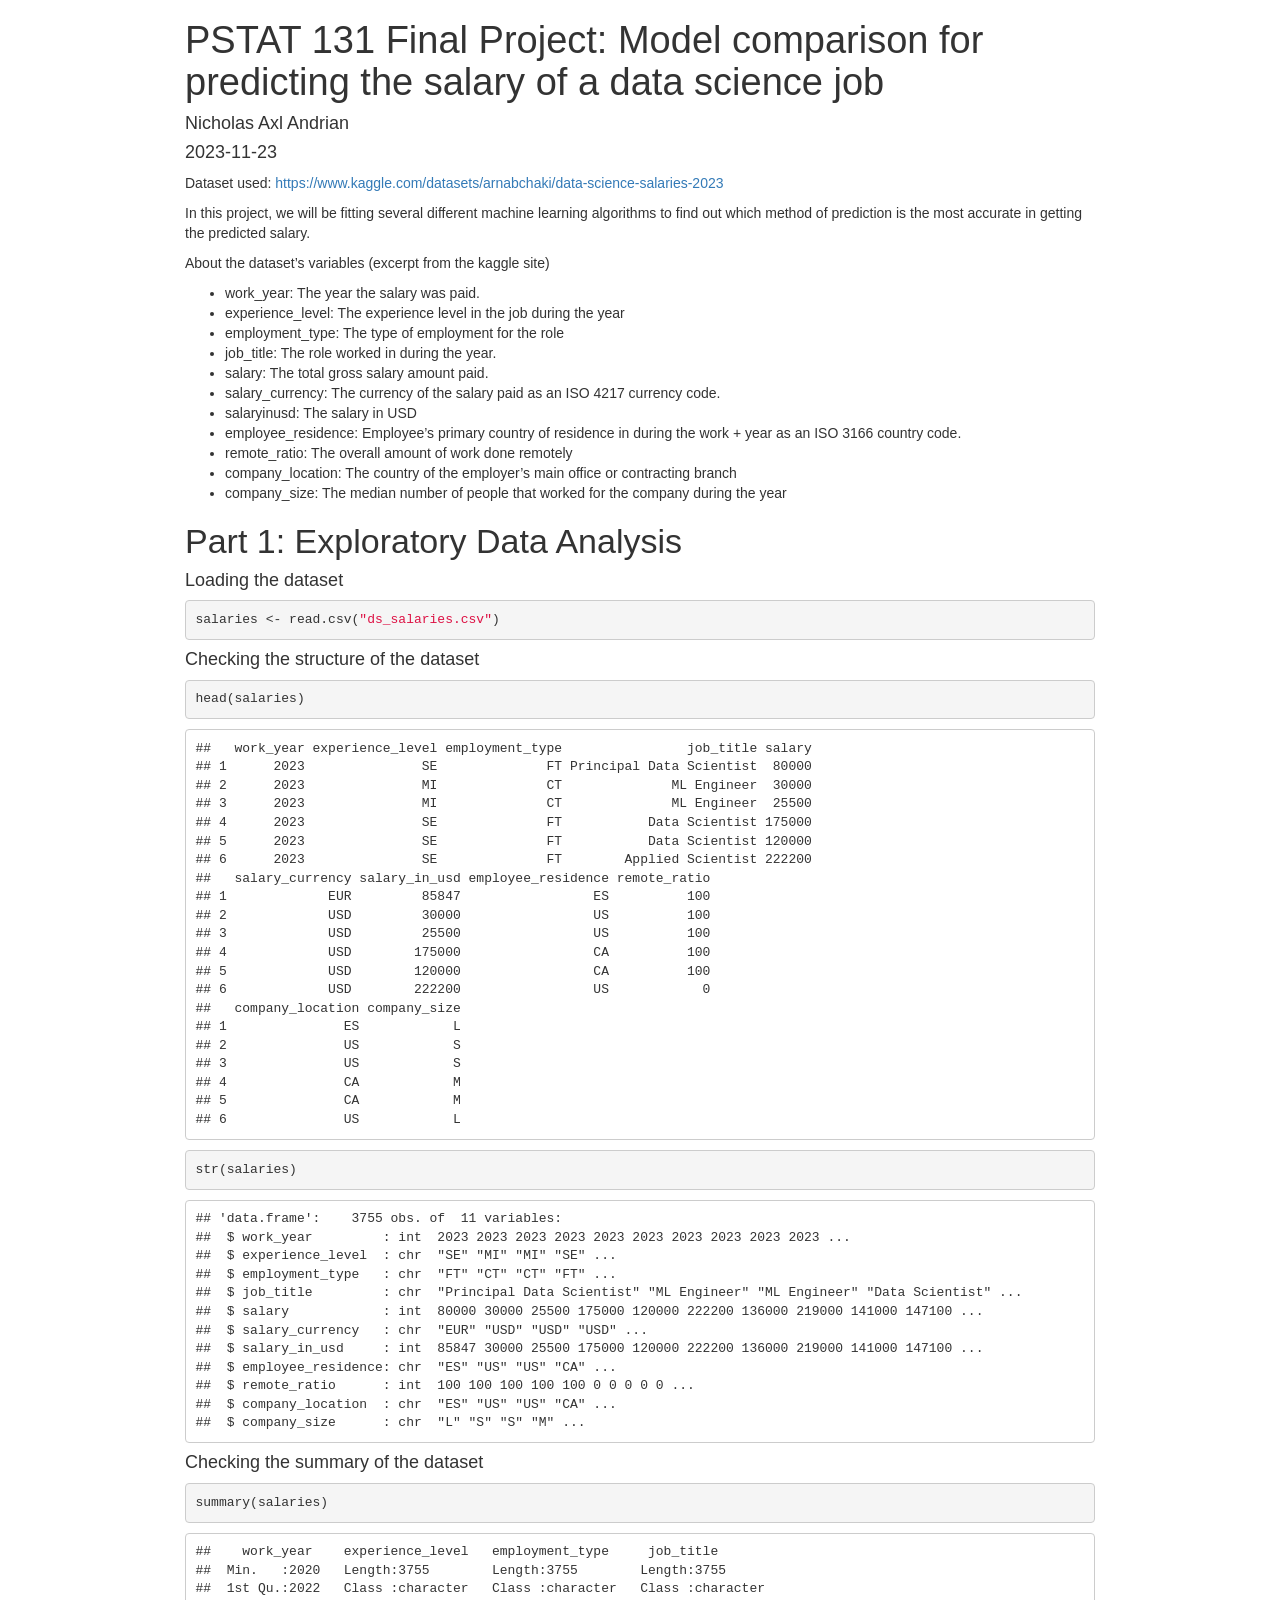
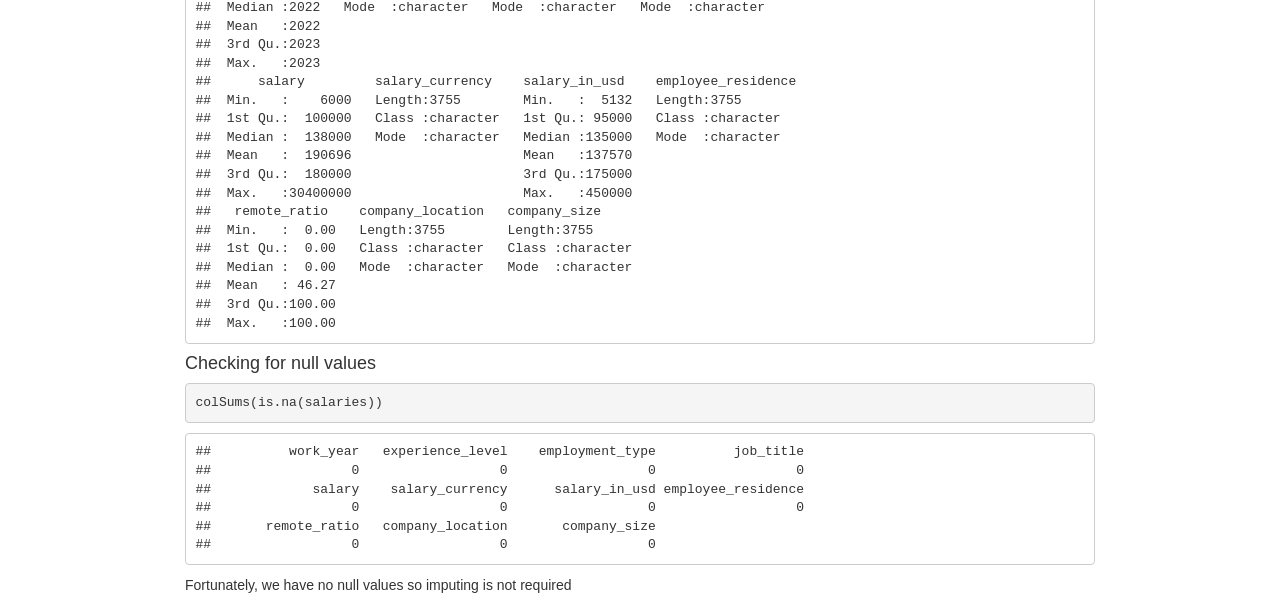
==== main.html @ 2d5979b7 "commit3" ====
<!DOCTYPE html>

<html>

<head>

<meta charset="utf-8" />
<meta name="generator" content="pandoc" />
<meta http-equiv="X-UA-Compatible" content="IE=EDGE" />


<meta name="author" content="Nicholas Axl Andrian" />

<meta name="date" content="2023-11-23" />

<title>PSTAT 131 Final Project: Model comparison for predicting the salary of a data science job</title>

<script>// Pandoc 2.9 adds attributes on both header and div. We remove the former (to
// be compatible with the behavior of Pandoc < 2.8).
document.addEventListener('DOMContentLoaded', function(e) {
  var hs = document.querySelectorAll("div.section[class*='level'] > :first-child");
  var i, h, a;
  for (i = 0; i < hs.length; i++) {
    h = hs[i];
    if (!/^h[1-6]$/i.test(h.tagName)) continue;  // it should be a header h1-h6
    a = h.attributes;
    while (a.length > 0) h.removeAttribute(a[0].name);
  }
});
</script>
<script>/*! jQuery v3.6.0 | (c) OpenJS Foundation and other contributors | jquery.org/license */
!function(e,t){"use strict";"object"==typeof module&&"object"==typeof module.exports?module.exports=e.document?t(e,!0):function(e){if(!e.document)throw new Error("jQuery requires a window with a document");return t(e)}:t(e)}("undefined"!=typeof window?window:this,function(C,e){"use strict";var t=[],r=Object.getPrototypeOf,s=t.slice,g=t.flat?function(e){return t.flat.call(e)}:function(e){return t.concat.apply([],e)},u=t.push,i=t.indexOf,n={},o=n.toString,v=n.hasOwnProperty,a=v.toString,l=a.call(Object),y={},m=function(e){return"function"==typeof e&&"number"!=typeof e.nodeType&&"function"!=typeof e.item},x=function(e){return null!=e&&e===e.window},E=C.document,c={type:!0,src:!0,nonce:!0,noModule:!0};function b(e,t,n){var r,i,o=(n=n||E).createElement("script");if(o.text=e,t)for(r in c)(i=t[r]||t.getAttribute&&t.getAttribute(r))&&o.setAttribute(r,i);n.head.appendChild(o).parentNode.removeChild(o)}function w(e){return null==e?e+"":"object"==typeof e||"function"==typeof e?n[o.call(e)]||"object":typeof e}var f="3.6.0",S=function(e,t){return new S.fn.init(e,t)};function p(e){var t=!!e&&"length"in e&&e.length,n=w(e);return!m(e)&&!x(e)&&("array"===n||0===t||"number"==typeof t&&0<t&&t-1 in e)}S.fn=S.prototype={jquery:f,constructor:S,length:0,toArray:function(){return s.call(this)},get:function(e){return null==e?s.call(this):e<0?this[e+this.length]:this[e]},pushStack:function(e){var t=S.merge(this.constructor(),e);return t.prevObject=this,t},each:function(e){return S.each(this,e)},map:function(n){return this.pushStack(S.map(this,function(e,t){return n.call(e,t,e)}))},slice:function(){return this.pushStack(s.apply(this,arguments))},first:function(){return this.eq(0)},last:function(){return this.eq(-1)},even:function(){return this.pushStack(S.grep(this,function(e,t){return(t+1)%2}))},odd:function(){return this.pushStack(S.grep(this,function(e,t){return t%2}))},eq:function(e){var t=this.length,n=+e+(e<0?t:0);return this.pushStack(0<=n&&n<t?[this[n]]:[])},end:function(){return this.prevObject||this.constructor()},push:u,sort:t.sort,splice:t.splice},S.extend=S.fn.extend=function(){var e,t,n,r,i,o,a=arguments[0]||{},s=1,u=arguments.length,l=!1;for("boolean"==typeof a&&(l=a,a=arguments[s]||{},s++),"object"==typeof a||m(a)||(a={}),s===u&&(a=this,s--);s<u;s++)if(null!=(e=arguments[s]))for(t in e)r=e[t],"__proto__"!==t&&a!==r&&(l&&r&&(S.isPlainObject(r)||(i=Array.isArray(r)))?(n=a[t],o=i&&!Array.isArray(n)?[]:i||S.isPlainObject(n)?n:{},i=!1,a[t]=S.extend(l,o,r)):void 0!==r&&(a[t]=r));return a},S.extend({expando:"jQuery"+(f+Math.random()).replace(/\D/g,""),isReady:!0,error:function(e){throw new Error(e)},noop:function(){},isPlainObject:function(e){var t,n;return!(!e||"[object Object]"!==o.call(e))&&(!(t=r(e))||"function"==typeof(n=v.call(t,"constructor")&&t.constructor)&&a.call(n)===l)},isEmptyObject:function(e){var t;for(t in e)return!1;return!0},globalEval:function(e,t,n){b(e,{nonce:t&&t.nonce},n)},each:function(e,t){var n,r=0;if(p(e)){for(n=e.length;r<n;r++)if(!1===t.call(e[r],r,e[r]))break}else for(r in e)if(!1===t.call(e[r],r,e[r]))break;return e},makeArray:function(e,t){var n=t||[];return null!=e&&(p(Object(e))?S.merge(n,"string"==typeof e?[e]:e):u.call(n,e)),n},inArray:function(e,t,n){return null==t?-1:i.call(t,e,n)},merge:function(e,t){for(var n=+t.length,r=0,i=e.length;r<n;r++)e[i++]=t[r];return e.length=i,e},grep:function(e,t,n){for(var r=[],i=0,o=e.length,a=!n;i<o;i++)!t(e[i],i)!==a&&r.push(e[i]);return r},map:function(e,t,n){var r,i,o=0,a=[];if(p(e))for(r=e.length;o<r;o++)null!=(i=t(e[o],o,n))&&a.push(i);else for(o in e)null!=(i=t(e[o],o,n))&&a.push(i);return g(a)},guid:1,support:y}),"function"==typeof Symbol&&(S.fn[Symbol.iterator]=t[Symbol.iterator]),S.each("Boolean Number String Function Array Date RegExp Object Error Symbol".split(" "),function(e,t){n["[object "+t+"]"]=t.toLowerCase()});var d=function(n){var e,d,b,o,i,h,f,g,w,u,l,T,C,a,E,v,s,c,y,S="sizzle"+1*new Date,p=n.document,k=0,r=0,m=ue(),x=ue(),A=ue(),N=ue(),j=function(e,t){return e===t&&(l=!0),0},D={}.hasOwnProperty,t=[],q=t.pop,L=t.push,H=t.push,O=t.slice,P=function(e,t){for(var n=0,r=e.length;n<r;n++)if(e[n]===t)return n;return-1},R="checked|selected|async|autofocus|autoplay|controls|defer|disabled|hidden|ismap|loop|multiple|open|readonly|required|scoped",M="[\\x20\\t\\r\\n\\f]",I="(?:\\\\[\\da-fA-F]{1,6}"+M+"?|\\\\[^\\r\\n\\f]|[\\w-]|[^\0-\\x7f])+",W="\\["+M+"*("+I+")(?:"+M+"*([*^$|!~]?=)"+M+"*(?:'((?:\\\\.|[^\\\\'])*)'|\"((?:\\\\.|[^\\\\\"])*)\"|("+I+"))|)"+M+"*\\]",F=":("+I+")(?:\\((('((?:\\\\.|[^\\\\'])*)'|\"((?:\\\\.|[^\\\\\"])*)\")|((?:\\\\.|[^\\\\()[\\]]|"+W+")*)|.*)\\)|)",B=new RegExp(M+"+","g"),$=new RegExp("^"+M+"+|((?:^|[^\\\\])(?:\\\\.)*)"+M+"+$","g"),_=new RegExp("^"+M+"*,"+M+"*"),z=new RegExp("^"+M+"*([>+~]|"+M+")"+M+"*"),U=new RegExp(M+"|>"),X=new RegExp(F),V=new RegExp("^"+I+"$"),G={ID:new RegExp("^#("+I+")"),CLASS:new RegExp("^\\.("+I+")"),TAG:new RegExp("^("+I+"|[*])"),ATTR:new RegExp("^"+W),PSEUDO:new RegExp("^"+F),CHILD:new RegExp("^:(only|first|last|nth|nth-last)-(child|of-type)(?:\\("+M+"*(even|odd|(([+-]|)(\\d*)n|)"+M+"*(?:([+-]|)"+M+"*(\\d+)|))"+M+"*\\)|)","i"),bool:new RegExp("^(?:"+R+")$","i"),needsContext:new RegExp("^"+M+"*[>+~]|:(even|odd|eq|gt|lt|nth|first|last)(?:\\("+M+"*((?:-\\d)?\\d*)"+M+"*\\)|)(?=[^-]|$)","i")},Y=/HTML$/i,Q=/^(?:input|select|textarea|button)$/i,J=/^h\d$/i,K=/^[^{]+\{\s*\[native \w/,Z=/^(?:#([\w-]+)|(\w+)|\.([\w-]+))$/,ee=/[+~]/,te=new RegExp("\\\\[\\da-fA-F]{1,6}"+M+"?|\\\\([^\\r\\n\\f])","g"),ne=function(e,t){var n="0x"+e.slice(1)-65536;return t||(n<0?String.fromCharCode(n+65536):String.fromCharCode(n>>10|55296,1023&n|56320))},re=/([\0-\x1f\x7f]|^-?\d)|^-$|[^\0-\x1f\x7f-\uFFFF\w-]/g,ie=function(e,t){return t?"\0"===e?"\ufffd":e.slice(0,-1)+"\\"+e.charCodeAt(e.length-1).toString(16)+" ":"\\"+e},oe=function(){T()},ae=be(function(e){return!0===e.disabled&&"fieldset"===e.nodeName.toLowerCase()},{dir:"parentNode",next:"legend"});try{H.apply(t=O.call(p.childNodes),p.childNodes),t[p.childNodes.length].nodeType}catch(e){H={apply:t.length?function(e,t){L.apply(e,O.call(t))}:function(e,t){var n=e.length,r=0;while(e[n++]=t[r++]);e.length=n-1}}}function se(t,e,n,r){var i,o,a,s,u,l,c,f=e&&e.ownerDocument,p=e?e.nodeType:9;if(n=n||[],"string"!=typeof t||!t||1!==p&&9!==p&&11!==p)return n;if(!r&&(T(e),e=e||C,E)){if(11!==p&&(u=Z.exec(t)))if(i=u[1]){if(9===p){if(!(a=e.getElementById(i)))return n;if(a.id===i)return n.push(a),n}else if(f&&(a=f.getElementById(i))&&y(e,a)&&a.id===i)return n.push(a),n}else{if(u[2])return H.apply(n,e.getElementsByTagName(t)),n;if((i=u[3])&&d.getElementsByClassName&&e.getElementsByClassName)return H.apply(n,e.getElementsByClassName(i)),n}if(d.qsa&&!N[t+" "]&&(!v||!v.test(t))&&(1!==p||"object"!==e.nodeName.toLowerCase())){if(c=t,f=e,1===p&&(U.test(t)||z.test(t))){(f=ee.test(t)&&ye(e.parentNode)||e)===e&&d.scope||((s=e.getAttribute("id"))?s=s.replace(re,ie):e.setAttribute("id",s=S)),o=(l=h(t)).length;while(o--)l[o]=(s?"#"+s:":scope")+" "+xe(l[o]);c=l.join(",")}try{return H.apply(n,f.querySelectorAll(c)),n}catch(e){N(t,!0)}finally{s===S&&e.removeAttribute("id")}}}return g(t.replace($,"$1"),e,n,r)}function ue(){var r=[];return function e(t,n){return r.push(t+" ")>b.cacheLength&&delete e[r.shift()],e[t+" "]=n}}function le(e){return e[S]=!0,e}function ce(e){var t=C.createElement("fieldset");try{return!!e(t)}catch(e){return!1}finally{t.parentNode&&t.parentNode.removeChild(t),t=null}}function fe(e,t){var n=e.split("|"),r=n.length;while(r--)b.attrHandle[n[r]]=t}function pe(e,t){var n=t&&e,r=n&&1===e.nodeType&&1===t.nodeType&&e.sourceIndex-t.sourceIndex;if(r)return r;if(n)while(n=n.nextSibling)if(n===t)return-1;return e?1:-1}function de(t){return function(e){return"input"===e.nodeName.toLowerCase()&&e.type===t}}function he(n){return function(e){var t=e.nodeName.toLowerCase();return("input"===t||"button"===t)&&e.type===n}}function ge(t){return function(e){return"form"in e?e.parentNode&&!1===e.disabled?"label"in e?"label"in e.parentNode?e.parentNode.disabled===t:e.disabled===t:e.isDisabled===t||e.isDisabled!==!t&&ae(e)===t:e.disabled===t:"label"in e&&e.disabled===t}}function ve(a){return le(function(o){return o=+o,le(function(e,t){var n,r=a([],e.length,o),i=r.length;while(i--)e[n=r[i]]&&(e[n]=!(t[n]=e[n]))})})}function ye(e){return e&&"undefined"!=typeof e.getElementsByTagName&&e}for(e in d=se.support={},i=se.isXML=function(e){var t=e&&e.namespaceURI,n=e&&(e.ownerDocument||e).documentElement;return!Y.test(t||n&&n.nodeName||"HTML")},T=se.setDocument=function(e){var t,n,r=e?e.ownerDocument||e:p;return r!=C&&9===r.nodeType&&r.documentElement&&(a=(C=r).documentElement,E=!i(C),p!=C&&(n=C.defaultView)&&n.top!==n&&(n.addEventListener?n.addEventListener("unload",oe,!1):n.attachEvent&&n.attachEvent("onunload",oe)),d.scope=ce(function(e){return a.appendChild(e).appendChild(C.createElement("div")),"undefined"!=typeof e.querySelectorAll&&!e.querySelectorAll(":scope fieldset div").length}),d.attributes=ce(function(e){return e.className="i",!e.getAttribute("className")}),d.getElementsByTagName=ce(function(e){return e.appendChild(C.createComment("")),!e.getElementsByTagName("*").length}),d.getElementsByClassName=K.test(C.getElementsByClassName),d.getById=ce(function(e){return a.appendChild(e).id=S,!C.getElementsByName||!C.getElementsByName(S).length}),d.getById?(b.filter.ID=function(e){var t=e.replace(te,ne);return function(e){return e.getAttribute("id")===t}},b.find.ID=function(e,t){if("undefined"!=typeof t.getElementById&&E){var n=t.getElementById(e);return n?[n]:[]}}):(b.filter.ID=function(e){var n=e.replace(te,ne);return function(e){var t="undefined"!=typeof e.getAttributeNode&&e.getAttributeNode("id");return t&&t.value===n}},b.find.ID=function(e,t){if("undefined"!=typeof t.getElementById&&E){var n,r,i,o=t.getElementById(e);if(o){if((n=o.getAttributeNode("id"))&&n.value===e)return[o];i=t.getElementsByName(e),r=0;while(o=i[r++])if((n=o.getAttributeNode("id"))&&n.value===e)return[o]}return[]}}),b.find.TAG=d.getElementsByTagName?function(e,t){return"undefined"!=typeof t.getElementsByTagName?t.getElementsByTagName(e):d.qsa?t.querySelectorAll(e):void 0}:function(e,t){var n,r=[],i=0,o=t.getElementsByTagName(e);if("*"===e){while(n=o[i++])1===n.nodeType&&r.push(n);return r}return o},b.find.CLASS=d.getElementsByClassName&&function(e,t){if("undefined"!=typeof t.getElementsByClassName&&E)return t.getElementsByClassName(e)},s=[],v=[],(d.qsa=K.test(C.querySelectorAll))&&(ce(function(e){var t;a.appendChild(e).innerHTML="<a id='"+S+"'></a><select id='"+S+"-\r\\' msallowcapture=''><option selected=''></option></select>",e.querySelectorAll("[msallowcapture^='']").length&&v.push("[*^$]="+M+"*(?:''|\"\")"),e.querySelectorAll("[selected]").length||v.push("\\["+M+"*(?:value|"+R+")"),e.querySelectorAll("[id~="+S+"-]").length||v.push("~="),(t=C.createElement("input")).setAttribute("name",""),e.appendChild(t),e.querySelectorAll("[name='']").length||v.push("\\["+M+"*name"+M+"*="+M+"*(?:''|\"\")"),e.querySelectorAll(":checked").length||v.push(":checked"),e.querySelectorAll("a#"+S+"+*").length||v.push(".#.+[+~]"),e.querySelectorAll("\\\f"),v.push("[\\r\\n\\f]")}),ce(function(e){e.innerHTML="<a href='' disabled='disabled'></a><select disabled='disabled'><option/></select>";var t=C.createElement("input");t.setAttribute("type","hidden"),e.appendChild(t).setAttribute("name","D"),e.querySelectorAll("[name=d]").length&&v.push("name"+M+"*[*^$|!~]?="),2!==e.querySelectorAll(":enabled").length&&v.push(":enabled",":disabled"),a.appendChild(e).disabled=!0,2!==e.querySelectorAll(":disabled").length&&v.push(":enabled",":disabled"),e.querySelectorAll("*,:x"),v.push(",.*:")})),(d.matchesSelector=K.test(c=a.matches||a.webkitMatchesSelector||a.mozMatchesSelector||a.oMatchesSelector||a.msMatchesSelector))&&ce(function(e){d.disconnectedMatch=c.call(e,"*"),c.call(e,"[s!='']:x"),s.push("!=",F)}),v=v.length&&new RegExp(v.join("|")),s=s.length&&new RegExp(s.join("|")),t=K.test(a.compareDocumentPosition),y=t||K.test(a.contains)?function(e,t){var n=9===e.nodeType?e.documentElement:e,r=t&&t.parentNode;return e===r||!(!r||1!==r.nodeType||!(n.contains?n.contains(r):e.compareDocumentPosition&&16&e.compareDocumentPosition(r)))}:function(e,t){if(t)while(t=t.parentNode)if(t===e)return!0;return!1},j=t?function(e,t){if(e===t)return l=!0,0;var n=!e.compareDocumentPosition-!t.compareDocumentPosition;return n||(1&(n=(e.ownerDocument||e)==(t.ownerDocument||t)?e.compareDocumentPosition(t):1)||!d.sortDetached&&t.compareDocumentPosition(e)===n?e==C||e.ownerDocument==p&&y(p,e)?-1:t==C||t.ownerDocument==p&&y(p,t)?1:u?P(u,e)-P(u,t):0:4&n?-1:1)}:function(e,t){if(e===t)return l=!0,0;var n,r=0,i=e.parentNode,o=t.parentNode,a=[e],s=[t];if(!i||!o)return e==C?-1:t==C?1:i?-1:o?1:u?P(u,e)-P(u,t):0;if(i===o)return pe(e,t);n=e;while(n=n.parentNode)a.unshift(n);n=t;while(n=n.parentNode)s.unshift(n);while(a[r]===s[r])r++;return r?pe(a[r],s[r]):a[r]==p?-1:s[r]==p?1:0}),C},se.matches=function(e,t){return se(e,null,null,t)},se.matchesSelector=function(e,t){if(T(e),d.matchesSelector&&E&&!N[t+" "]&&(!s||!s.test(t))&&(!v||!v.test(t)))try{var n=c.call(e,t);if(n||d.disconnectedMatch||e.document&&11!==e.document.nodeType)return n}catch(e){N(t,!0)}return 0<se(t,C,null,[e]).length},se.contains=function(e,t){return(e.ownerDocument||e)!=C&&T(e),y(e,t)},se.attr=function(e,t){(e.ownerDocument||e)!=C&&T(e);var n=b.attrHandle[t.toLowerCase()],r=n&&D.call(b.attrHandle,t.toLowerCase())?n(e,t,!E):void 0;return void 0!==r?r:d.attributes||!E?e.getAttribute(t):(r=e.getAttributeNode(t))&&r.specified?r.value:null},se.escape=function(e){return(e+"").replace(re,ie)},se.error=function(e){throw new Error("Syntax error, unrecognized expression: "+e)},se.uniqueSort=function(e){var t,n=[],r=0,i=0;if(l=!d.detectDuplicates,u=!d.sortStable&&e.slice(0),e.sort(j),l){while(t=e[i++])t===e[i]&&(r=n.push(i));while(r--)e.splice(n[r],1)}return u=null,e},o=se.getText=function(e){var t,n="",r=0,i=e.nodeType;if(i){if(1===i||9===i||11===i){if("string"==typeof e.textContent)return e.textContent;for(e=e.firstChild;e;e=e.nextSibling)n+=o(e)}else if(3===i||4===i)return e.nodeValue}else while(t=e[r++])n+=o(t);return n},(b=se.selectors={cacheLength:50,createPseudo:le,match:G,attrHandle:{},find:{},relative:{">":{dir:"parentNode",first:!0}," ":{dir:"parentNode"},"+":{dir:"previousSibling",first:!0},"~":{dir:"previousSibling"}},preFilter:{ATTR:function(e){return e[1]=e[1].replace(te,ne),e[3]=(e[3]||e[4]||e[5]||"").replace(te,ne),"~="===e[2]&&(e[3]=" "+e[3]+" "),e.slice(0,4)},CHILD:function(e){return e[1]=e[1].toLowerCase(),"nth"===e[1].slice(0,3)?(e[3]||se.error(e[0]),e[4]=+(e[4]?e[5]+(e[6]||1):2*("even"===e[3]||"odd"===e[3])),e[5]=+(e[7]+e[8]||"odd"===e[3])):e[3]&&se.error(e[0]),e},PSEUDO:function(e){var t,n=!e[6]&&e[2];return G.CHILD.test(e[0])?null:(e[3]?e[2]=e[4]||e[5]||"":n&&X.test(n)&&(t=h(n,!0))&&(t=n.indexOf(")",n.length-t)-n.length)&&(e[0]=e[0].slice(0,t),e[2]=n.slice(0,t)),e.slice(0,3))}},filter:{TAG:function(e){var t=e.replace(te,ne).toLowerCase();return"*"===e?function(){return!0}:function(e){return e.nodeName&&e.nodeName.toLowerCase()===t}},CLASS:function(e){var t=m[e+" "];return t||(t=new RegExp("(^|"+M+")"+e+"("+M+"|$)"))&&m(e,function(e){return t.test("string"==typeof e.className&&e.className||"undefined"!=typeof e.getAttribute&&e.getAttribute("class")||"")})},ATTR:function(n,r,i){return function(e){var t=se.attr(e,n);return null==t?"!="===r:!r||(t+="","="===r?t===i:"!="===r?t!==i:"^="===r?i&&0===t.indexOf(i):"*="===r?i&&-1<t.indexOf(i):"$="===r?i&&t.slice(-i.length)===i:"~="===r?-1<(" "+t.replace(B," ")+" ").indexOf(i):"|="===r&&(t===i||t.slice(0,i.length+1)===i+"-"))}},CHILD:function(h,e,t,g,v){var y="nth"!==h.slice(0,3),m="last"!==h.slice(-4),x="of-type"===e;return 1===g&&0===v?function(e){return!!e.parentNode}:function(e,t,n){var r,i,o,a,s,u,l=y!==m?"nextSibling":"previousSibling",c=e.parentNode,f=x&&e.nodeName.toLowerCase(),p=!n&&!x,d=!1;if(c){if(y){while(l){a=e;while(a=a[l])if(x?a.nodeName.toLowerCase()===f:1===a.nodeType)return!1;u=l="only"===h&&!u&&"nextSibling"}return!0}if(u=[m?c.firstChild:c.lastChild],m&&p){d=(s=(r=(i=(o=(a=c)[S]||(a[S]={}))[a.uniqueID]||(o[a.uniqueID]={}))[h]||[])[0]===k&&r[1])&&r[2],a=s&&c.childNodes[s];while(a=++s&&a&&a[l]||(d=s=0)||u.pop())if(1===a.nodeType&&++d&&a===e){i[h]=[k,s,d];break}}else if(p&&(d=s=(r=(i=(o=(a=e)[S]||(a[S]={}))[a.uniqueID]||(o[a.uniqueID]={}))[h]||[])[0]===k&&r[1]),!1===d)while(a=++s&&a&&a[l]||(d=s=0)||u.pop())if((x?a.nodeName.toLowerCase()===f:1===a.nodeType)&&++d&&(p&&((i=(o=a[S]||(a[S]={}))[a.uniqueID]||(o[a.uniqueID]={}))[h]=[k,d]),a===e))break;return(d-=v)===g||d%g==0&&0<=d/g}}},PSEUDO:function(e,o){var t,a=b.pseudos[e]||b.setFilters[e.toLowerCase()]||se.error("unsupported pseudo: "+e);return a[S]?a(o):1<a.length?(t=[e,e,"",o],b.setFilters.hasOwnProperty(e.toLowerCase())?le(function(e,t){var n,r=a(e,o),i=r.length;while(i--)e[n=P(e,r[i])]=!(t[n]=r[i])}):function(e){return a(e,0,t)}):a}},pseudos:{not:le(function(e){var r=[],i=[],s=f(e.replace($,"$1"));return s[S]?le(function(e,t,n,r){var i,o=s(e,null,r,[]),a=e.length;while(a--)(i=o[a])&&(e[a]=!(t[a]=i))}):function(e,t,n){return r[0]=e,s(r,null,n,i),r[0]=null,!i.pop()}}),has:le(function(t){return function(e){return 0<se(t,e).length}}),contains:le(function(t){return t=t.replace(te,ne),function(e){return-1<(e.textContent||o(e)).indexOf(t)}}),lang:le(function(n){return V.test(n||"")||se.error("unsupported lang: "+n),n=n.replace(te,ne).toLowerCase(),function(e){var t;do{if(t=E?e.lang:e.getAttribute("xml:lang")||e.getAttribute("lang"))return(t=t.toLowerCase())===n||0===t.indexOf(n+"-")}while((e=e.parentNode)&&1===e.nodeType);return!1}}),target:function(e){var t=n.location&&n.location.hash;return t&&t.slice(1)===e.id},root:function(e){return e===a},focus:function(e){return e===C.activeElement&&(!C.hasFocus||C.hasFocus())&&!!(e.type||e.href||~e.tabIndex)},enabled:ge(!1),disabled:ge(!0),checked:function(e){var t=e.nodeName.toLowerCase();return"input"===t&&!!e.checked||"option"===t&&!!e.selected},selected:function(e){return e.parentNode&&e.parentNode.selectedIndex,!0===e.selected},empty:function(e){for(e=e.firstChild;e;e=e.nextSibling)if(e.nodeType<6)return!1;return!0},parent:function(e){return!b.pseudos.empty(e)},header:function(e){return J.test(e.nodeName)},input:function(e){return Q.test(e.nodeName)},button:function(e){var t=e.nodeName.toLowerCase();return"input"===t&&"button"===e.type||"button"===t},text:function(e){var t;return"input"===e.nodeName.toLowerCase()&&"text"===e.type&&(null==(t=e.getAttribute("type"))||"text"===t.toLowerCase())},first:ve(function(){return[0]}),last:ve(function(e,t){return[t-1]}),eq:ve(function(e,t,n){return[n<0?n+t:n]}),even:ve(function(e,t){for(var n=0;n<t;n+=2)e.push(n);return e}),odd:ve(function(e,t){for(var n=1;n<t;n+=2)e.push(n);return e}),lt:ve(function(e,t,n){for(var r=n<0?n+t:t<n?t:n;0<=--r;)e.push(r);return e}),gt:ve(function(e,t,n){for(var r=n<0?n+t:n;++r<t;)e.push(r);return e})}}).pseudos.nth=b.pseudos.eq,{radio:!0,checkbox:!0,file:!0,password:!0,image:!0})b.pseudos[e]=de(e);for(e in{submit:!0,reset:!0})b.pseudos[e]=he(e);function me(){}function xe(e){for(var t=0,n=e.length,r="";t<n;t++)r+=e[t].value;return r}function be(s,e,t){var u=e.dir,l=e.next,c=l||u,f=t&&"parentNode"===c,p=r++;return e.first?function(e,t,n){while(e=e[u])if(1===e.nodeType||f)return s(e,t,n);return!1}:function(e,t,n){var r,i,o,a=[k,p];if(n){while(e=e[u])if((1===e.nodeType||f)&&s(e,t,n))return!0}else while(e=e[u])if(1===e.nodeType||f)if(i=(o=e[S]||(e[S]={}))[e.uniqueID]||(o[e.uniqueID]={}),l&&l===e.nodeName.toLowerCase())e=e[u]||e;else{if((r=i[c])&&r[0]===k&&r[1]===p)return a[2]=r[2];if((i[c]=a)[2]=s(e,t,n))return!0}return!1}}function we(i){return 1<i.length?function(e,t,n){var r=i.length;while(r--)if(!i[r](e,t,n))return!1;return!0}:i[0]}function Te(e,t,n,r,i){for(var o,a=[],s=0,u=e.length,l=null!=t;s<u;s++)(o=e[s])&&(n&&!n(o,r,i)||(a.push(o),l&&t.push(s)));return a}function Ce(d,h,g,v,y,e){return v&&!v[S]&&(v=Ce(v)),y&&!y[S]&&(y=Ce(y,e)),le(function(e,t,n,r){var i,o,a,s=[],u=[],l=t.length,c=e||function(e,t,n){for(var r=0,i=t.length;r<i;r++)se(e,t[r],n);return n}(h||"*",n.nodeType?[n]:n,[]),f=!d||!e&&h?c:Te(c,s,d,n,r),p=g?y||(e?d:l||v)?[]:t:f;if(g&&g(f,p,n,r),v){i=Te(p,u),v(i,[],n,r),o=i.length;while(o--)(a=i[o])&&(p[u[o]]=!(f[u[o]]=a))}if(e){if(y||d){if(y){i=[],o=p.length;while(o--)(a=p[o])&&i.push(f[o]=a);y(null,p=[],i,r)}o=p.length;while(o--)(a=p[o])&&-1<(i=y?P(e,a):s[o])&&(e[i]=!(t[i]=a))}}else p=Te(p===t?p.splice(l,p.length):p),y?y(null,t,p,r):H.apply(t,p)})}function Ee(e){for(var i,t,n,r=e.length,o=b.relative[e[0].type],a=o||b.relative[" "],s=o?1:0,u=be(function(e){return e===i},a,!0),l=be(function(e){return-1<P(i,e)},a,!0),c=[function(e,t,n){var r=!o&&(n||t!==w)||((i=t).nodeType?u(e,t,n):l(e,t,n));return i=null,r}];s<r;s++)if(t=b.relative[e[s].type])c=[be(we(c),t)];else{if((t=b.filter[e[s].type].apply(null,e[s].matches))[S]){for(n=++s;n<r;n++)if(b.relative[e[n].type])break;return Ce(1<s&&we(c),1<s&&xe(e.slice(0,s-1).concat({value:" "===e[s-2].type?"*":""})).replace($,"$1"),t,s<n&&Ee(e.slice(s,n)),n<r&&Ee(e=e.slice(n)),n<r&&xe(e))}c.push(t)}return we(c)}return me.prototype=b.filters=b.pseudos,b.setFilters=new me,h=se.tokenize=function(e,t){var n,r,i,o,a,s,u,l=x[e+" "];if(l)return t?0:l.slice(0);a=e,s=[],u=b.preFilter;while(a){for(o in n&&!(r=_.exec(a))||(r&&(a=a.slice(r[0].length)||a),s.push(i=[])),n=!1,(r=z.exec(a))&&(n=r.shift(),i.push({value:n,type:r[0].replace($," ")}),a=a.slice(n.length)),b.filter)!(r=G[o].exec(a))||u[o]&&!(r=u[o](r))||(n=r.shift(),i.push({value:n,type:o,matches:r}),a=a.slice(n.length));if(!n)break}return t?a.length:a?se.error(e):x(e,s).slice(0)},f=se.compile=function(e,t){var n,v,y,m,x,r,i=[],o=[],a=A[e+" "];if(!a){t||(t=h(e)),n=t.length;while(n--)(a=Ee(t[n]))[S]?i.push(a):o.push(a);(a=A(e,(v=o,m=0<(y=i).length,x=0<v.length,r=function(e,t,n,r,i){var o,a,s,u=0,l="0",c=e&&[],f=[],p=w,d=e||x&&b.find.TAG("*",i),h=k+=null==p?1:Math.random()||.1,g=d.length;for(i&&(w=t==C||t||i);l!==g&&null!=(o=d[l]);l++){if(x&&o){a=0,t||o.ownerDocument==C||(T(o),n=!E);while(s=v[a++])if(s(o,t||C,n)){r.push(o);break}i&&(k=h)}m&&((o=!s&&o)&&u--,e&&c.push(o))}if(u+=l,m&&l!==u){a=0;while(s=y[a++])s(c,f,t,n);if(e){if(0<u)while(l--)c[l]||f[l]||(f[l]=q.call(r));f=Te(f)}H.apply(r,f),i&&!e&&0<f.length&&1<u+y.length&&se.uniqueSort(r)}return i&&(k=h,w=p),c},m?le(r):r))).selector=e}return a},g=se.select=function(e,t,n,r){var i,o,a,s,u,l="function"==typeof e&&e,c=!r&&h(e=l.selector||e);if(n=n||[],1===c.length){if(2<(o=c[0]=c[0].slice(0)).length&&"ID"===(a=o[0]).type&&9===t.nodeType&&E&&b.relative[o[1].type]){if(!(t=(b.find.ID(a.matches[0].replace(te,ne),t)||[])[0]))return n;l&&(t=t.parentNode),e=e.slice(o.shift().value.length)}i=G.needsContext.test(e)?0:o.length;while(i--){if(a=o[i],b.relative[s=a.type])break;if((u=b.find[s])&&(r=u(a.matches[0].replace(te,ne),ee.test(o[0].type)&&ye(t.parentNode)||t))){if(o.splice(i,1),!(e=r.length&&xe(o)))return H.apply(n,r),n;break}}}return(l||f(e,c))(r,t,!E,n,!t||ee.test(e)&&ye(t.parentNode)||t),n},d.sortStable=S.split("").sort(j).join("")===S,d.detectDuplicates=!!l,T(),d.sortDetached=ce(function(e){return 1&e.compareDocumentPosition(C.createElement("fieldset"))}),ce(function(e){return e.innerHTML="<a href='#'></a>","#"===e.firstChild.getAttribute("href")})||fe("type|href|height|width",function(e,t,n){if(!n)return e.getAttribute(t,"type"===t.toLowerCase()?1:2)}),d.attributes&&ce(function(e){return e.innerHTML="<input/>",e.firstChild.setAttribute("value",""),""===e.firstChild.getAttribute("value")})||fe("value",function(e,t,n){if(!n&&"input"===e.nodeName.toLowerCase())return e.defaultValue}),ce(function(e){return null==e.getAttribute("disabled")})||fe(R,function(e,t,n){var r;if(!n)return!0===e[t]?t.toLowerCase():(r=e.getAttributeNode(t))&&r.specified?r.value:null}),se}(C);S.find=d,S.expr=d.selectors,S.expr[":"]=S.expr.pseudos,S.uniqueSort=S.unique=d.uniqueSort,S.text=d.getText,S.isXMLDoc=d.isXML,S.contains=d.contains,S.escapeSelector=d.escape;var h=function(e,t,n){var r=[],i=void 0!==n;while((e=e[t])&&9!==e.nodeType)if(1===e.nodeType){if(i&&S(e).is(n))break;r.push(e)}return r},T=function(e,t){for(var n=[];e;e=e.nextSibling)1===e.nodeType&&e!==t&&n.push(e);return n},k=S.expr.match.needsContext;function A(e,t){return e.nodeName&&e.nodeName.toLowerCase()===t.toLowerCase()}var N=/^<([a-z][^\/\0>:\x20\t\r\n\f]*)[\x20\t\r\n\f]*\/?>(?:<\/\1>|)$/i;function j(e,n,r){return m(n)?S.grep(e,function(e,t){return!!n.call(e,t,e)!==r}):n.nodeType?S.grep(e,function(e){return e===n!==r}):"string"!=typeof n?S.grep(e,function(e){return-1<i.call(n,e)!==r}):S.filter(n,e,r)}S.filter=function(e,t,n){var r=t[0];return n&&(e=":not("+e+")"),1===t.length&&1===r.nodeType?S.find.matchesSelector(r,e)?[r]:[]:S.find.matches(e,S.grep(t,function(e){return 1===e.nodeType}))},S.fn.extend({find:function(e){var t,n,r=this.length,i=this;if("string"!=typeof e)return this.pushStack(S(e).filter(function(){for(t=0;t<r;t++)if(S.contains(i[t],this))return!0}));for(n=this.pushStack([]),t=0;t<r;t++)S.find(e,i[t],n);return 1<r?S.uniqueSort(n):n},filter:function(e){return this.pushStack(j(this,e||[],!1))},not:function(e){return this.pushStack(j(this,e||[],!0))},is:function(e){return!!j(this,"string"==typeof e&&k.test(e)?S(e):e||[],!1).length}});var D,q=/^(?:\s*(<[\w\W]+>)[^>]*|#([\w-]+))$/;(S.fn.init=function(e,t,n){var r,i;if(!e)return this;if(n=n||D,"string"==typeof e){if(!(r="<"===e[0]&&">"===e[e.length-1]&&3<=e.length?[null,e,null]:q.exec(e))||!r[1]&&t)return!t||t.jquery?(t||n).find(e):this.constructor(t).find(e);if(r[1]){if(t=t instanceof S?t[0]:t,S.merge(this,S.parseHTML(r[1],t&&t.nodeType?t.ownerDocument||t:E,!0)),N.test(r[1])&&S.isPlainObject(t))for(r in t)m(this[r])?this[r](t[r]):this.attr(r,t[r]);return this}return(i=E.getElementById(r[2]))&&(this[0]=i,this.length=1),this}return e.nodeType?(this[0]=e,this.length=1,this):m(e)?void 0!==n.ready?n.ready(e):e(S):S.makeArray(e,this)}).prototype=S.fn,D=S(E);var L=/^(?:parents|prev(?:Until|All))/,H={children:!0,contents:!0,next:!0,prev:!0};function O(e,t){while((e=e[t])&&1!==e.nodeType);return e}S.fn.extend({has:function(e){var t=S(e,this),n=t.length;return this.filter(function(){for(var e=0;e<n;e++)if(S.contains(this,t[e]))return!0})},closest:function(e,t){var n,r=0,i=this.length,o=[],a="string"!=typeof e&&S(e);if(!k.test(e))for(;r<i;r++)for(n=this[r];n&&n!==t;n=n.parentNode)if(n.nodeType<11&&(a?-1<a.index(n):1===n.nodeType&&S.find.matchesSelector(n,e))){o.push(n);break}return this.pushStack(1<o.length?S.uniqueSort(o):o)},index:function(e){return e?"string"==typeof e?i.call(S(e),this[0]):i.call(this,e.jquery?e[0]:e):this[0]&&this[0].parentNode?this.first().prevAll().length:-1},add:function(e,t){return this.pushStack(S.uniqueSort(S.merge(this.get(),S(e,t))))},addBack:function(e){return this.add(null==e?this.prevObject:this.prevObject.filter(e))}}),S.each({parent:function(e){var t=e.parentNode;return t&&11!==t.nodeType?t:null},parents:function(e){return h(e,"parentNode")},parentsUntil:function(e,t,n){return h(e,"parentNode",n)},next:function(e){return O(e,"nextSibling")},prev:function(e){return O(e,"previousSibling")},nextAll:function(e){return h(e,"nextSibling")},prevAll:function(e){return h(e,"previousSibling")},nextUntil:function(e,t,n){return h(e,"nextSibling",n)},prevUntil:function(e,t,n){return h(e,"previousSibling",n)},siblings:function(e){return T((e.parentNode||{}).firstChild,e)},children:function(e){return T(e.firstChild)},contents:function(e){return null!=e.contentDocument&&r(e.contentDocument)?e.contentDocument:(A(e,"template")&&(e=e.content||e),S.merge([],e.childNodes))}},function(r,i){S.fn[r]=function(e,t){var n=S.map(this,i,e);return"Until"!==r.slice(-5)&&(t=e),t&&"string"==typeof t&&(n=S.filter(t,n)),1<this.length&&(H[r]||S.uniqueSort(n),L.test(r)&&n.reverse()),this.pushStack(n)}});var P=/[^\x20\t\r\n\f]+/g;function R(e){return e}function M(e){throw e}function I(e,t,n,r){var i;try{e&&m(i=e.promise)?i.call(e).done(t).fail(n):e&&m(i=e.then)?i.call(e,t,n):t.apply(void 0,[e].slice(r))}catch(e){n.apply(void 0,[e])}}S.Callbacks=function(r){var e,n;r="string"==typeof r?(e=r,n={},S.each(e.match(P)||[],function(e,t){n[t]=!0}),n):S.extend({},r);var i,t,o,a,s=[],u=[],l=-1,c=function(){for(a=a||r.once,o=i=!0;u.length;l=-1){t=u.shift();while(++l<s.length)!1===s[l].apply(t[0],t[1])&&r.stopOnFalse&&(l=s.length,t=!1)}r.memory||(t=!1),i=!1,a&&(s=t?[]:"")},f={add:function(){return s&&(t&&!i&&(l=s.length-1,u.push(t)),function n(e){S.each(e,function(e,t){m(t)?r.unique&&f.has(t)||s.push(t):t&&t.length&&"string"!==w(t)&&n(t)})}(arguments),t&&!i&&c()),this},remove:function(){return S.each(arguments,function(e,t){var n;while(-1<(n=S.inArray(t,s,n)))s.splice(n,1),n<=l&&l--}),this},has:function(e){return e?-1<S.inArray(e,s):0<s.length},empty:function(){return s&&(s=[]),this},disable:function(){return a=u=[],s=t="",this},disabled:function(){return!s},lock:function(){return a=u=[],t||i||(s=t=""),this},locked:function(){return!!a},fireWith:function(e,t){return a||(t=[e,(t=t||[]).slice?t.slice():t],u.push(t),i||c()),this},fire:function(){return f.fireWith(this,arguments),this},fired:function(){return!!o}};return f},S.extend({Deferred:function(e){var o=[["notify","progress",S.Callbacks("memory"),S.Callbacks("memory"),2],["resolve","done",S.Callbacks("once memory"),S.Callbacks("once memory"),0,"resolved"],["reject","fail",S.Callbacks("once memory"),S.Callbacks("once memory"),1,"rejected"]],i="pending",a={state:function(){return i},always:function(){return s.done(arguments).fail(arguments),this},"catch":function(e){return a.then(null,e)},pipe:function(){var i=arguments;return S.Deferred(function(r){S.each(o,function(e,t){var n=m(i[t[4]])&&i[t[4]];s[t[1]](function(){var e=n&&n.apply(this,arguments);e&&m(e.promise)?e.promise().progress(r.notify).done(r.resolve).fail(r.reject):r[t[0]+"With"](this,n?[e]:arguments)})}),i=null}).promise()},then:function(t,n,r){var u=0;function l(i,o,a,s){return function(){var n=this,r=arguments,e=function(){var e,t;if(!(i<u)){if((e=a.apply(n,r))===o.promise())throw new TypeError("Thenable self-resolution");t=e&&("object"==typeof e||"function"==typeof e)&&e.then,m(t)?s?t.call(e,l(u,o,R,s),l(u,o,M,s)):(u++,t.call(e,l(u,o,R,s),l(u,o,M,s),l(u,o,R,o.notifyWith))):(a!==R&&(n=void 0,r=[e]),(s||o.resolveWith)(n,r))}},t=s?e:function(){try{e()}catch(e){S.Deferred.exceptionHook&&S.Deferred.exceptionHook(e,t.stackTrace),u<=i+1&&(a!==M&&(n=void 0,r=[e]),o.rejectWith(n,r))}};i?t():(S.Deferred.getStackHook&&(t.stackTrace=S.Deferred.getStackHook()),C.setTimeout(t))}}return S.Deferred(function(e){o[0][3].add(l(0,e,m(r)?r:R,e.notifyWith)),o[1][3].add(l(0,e,m(t)?t:R)),o[2][3].add(l(0,e,m(n)?n:M))}).promise()},promise:function(e){return null!=e?S.extend(e,a):a}},s={};return S.each(o,function(e,t){var n=t[2],r=t[5];a[t[1]]=n.add,r&&n.add(function(){i=r},o[3-e][2].disable,o[3-e][3].disable,o[0][2].lock,o[0][3].lock),n.add(t[3].fire),s[t[0]]=function(){return s[t[0]+"With"](this===s?void 0:this,arguments),this},s[t[0]+"With"]=n.fireWith}),a.promise(s),e&&e.call(s,s),s},when:function(e){var n=arguments.length,t=n,r=Array(t),i=s.call(arguments),o=S.Deferred(),a=function(t){return function(e){r[t]=this,i[t]=1<arguments.length?s.call(arguments):e,--n||o.resolveWith(r,i)}};if(n<=1&&(I(e,o.done(a(t)).resolve,o.reject,!n),"pending"===o.state()||m(i[t]&&i[t].then)))return o.then();while(t--)I(i[t],a(t),o.reject);return o.promise()}});var W=/^(Eval|Internal|Range|Reference|Syntax|Type|URI)Error$/;S.Deferred.exceptionHook=function(e,t){C.console&&C.console.warn&&e&&W.test(e.name)&&C.console.warn("jQuery.Deferred exception: "+e.message,e.stack,t)},S.readyException=function(e){C.setTimeout(function(){throw e})};var F=S.Deferred();function B(){E.removeEventListener("DOMContentLoaded",B),C.removeEventListener("load",B),S.ready()}S.fn.ready=function(e){return F.then(e)["catch"](function(e){S.readyException(e)}),this},S.extend({isReady:!1,readyWait:1,ready:function(e){(!0===e?--S.readyWait:S.isReady)||(S.isReady=!0)!==e&&0<--S.readyWait||F.resolveWith(E,[S])}}),S.ready.then=F.then,"complete"===E.readyState||"loading"!==E.readyState&&!E.documentElement.doScroll?C.setTimeout(S.ready):(E.addEventListener("DOMContentLoaded",B),C.addEventListener("load",B));var $=function(e,t,n,r,i,o,a){var s=0,u=e.length,l=null==n;if("object"===w(n))for(s in i=!0,n)$(e,t,s,n[s],!0,o,a);else if(void 0!==r&&(i=!0,m(r)||(a=!0),l&&(a?(t.call(e,r),t=null):(l=t,t=function(e,t,n){return l.call(S(e),n)})),t))for(;s<u;s++)t(e[s],n,a?r:r.call(e[s],s,t(e[s],n)));return i?e:l?t.call(e):u?t(e[0],n):o},_=/^-ms-/,z=/-([a-z])/g;function U(e,t){return t.toUpperCase()}function X(e){return e.replace(_,"ms-").replace(z,U)}var V=function(e){return 1===e.nodeType||9===e.nodeType||!+e.nodeType};function G(){this.expando=S.expando+G.uid++}G.uid=1,G.prototype={cache:function(e){var t=e[this.expando];return t||(t={},V(e)&&(e.nodeType?e[this.expando]=t:Object.defineProperty(e,this.expando,{value:t,configurable:!0}))),t},set:function(e,t,n){var r,i=this.cache(e);if("string"==typeof t)i[X(t)]=n;else for(r in t)i[X(r)]=t[r];return i},get:function(e,t){return void 0===t?this.cache(e):e[this.expando]&&e[this.expando][X(t)]},access:function(e,t,n){return void 0===t||t&&"string"==typeof t&&void 0===n?this.get(e,t):(this.set(e,t,n),void 0!==n?n:t)},remove:function(e,t){var n,r=e[this.expando];if(void 0!==r){if(void 0!==t){n=(t=Array.isArray(t)?t.map(X):(t=X(t))in r?[t]:t.match(P)||[]).length;while(n--)delete r[t[n]]}(void 0===t||S.isEmptyObject(r))&&(e.nodeType?e[this.expando]=void 0:delete e[this.expando])}},hasData:function(e){var t=e[this.expando];return void 0!==t&&!S.isEmptyObject(t)}};var Y=new G,Q=new G,J=/^(?:\{[\w\W]*\}|\[[\w\W]*\])$/,K=/[A-Z]/g;function Z(e,t,n){var r,i;if(void 0===n&&1===e.nodeType)if(r="data-"+t.replace(K,"-$&").toLowerCase(),"string"==typeof(n=e.getAttribute(r))){try{n="true"===(i=n)||"false"!==i&&("null"===i?null:i===+i+""?+i:J.test(i)?JSON.parse(i):i)}catch(e){}Q.set(e,t,n)}else n=void 0;return n}S.extend({hasData:function(e){return Q.hasData(e)||Y.hasData(e)},data:function(e,t,n){return Q.access(e,t,n)},removeData:function(e,t){Q.remove(e,t)},_data:function(e,t,n){return Y.access(e,t,n)},_removeData:function(e,t){Y.remove(e,t)}}),S.fn.extend({data:function(n,e){var t,r,i,o=this[0],a=o&&o.attributes;if(void 0===n){if(this.length&&(i=Q.get(o),1===o.nodeType&&!Y.get(o,"hasDataAttrs"))){t=a.length;while(t--)a[t]&&0===(r=a[t].name).indexOf("data-")&&(r=X(r.slice(5)),Z(o,r,i[r]));Y.set(o,"hasDataAttrs",!0)}return i}return"object"==typeof n?this.each(function(){Q.set(this,n)}):$(this,function(e){var t;if(o&&void 0===e)return void 0!==(t=Q.get(o,n))?t:void 0!==(t=Z(o,n))?t:void 0;this.each(function(){Q.set(this,n,e)})},null,e,1<arguments.length,null,!0)},removeData:function(e){return this.each(function(){Q.remove(this,e)})}}),S.extend({queue:function(e,t,n){var r;if(e)return t=(t||"fx")+"queue",r=Y.get(e,t),n&&(!r||Array.isArray(n)?r=Y.access(e,t,S.makeArray(n)):r.push(n)),r||[]},dequeue:function(e,t){t=t||"fx";var n=S.queue(e,t),r=n.length,i=n.shift(),o=S._queueHooks(e,t);"inprogress"===i&&(i=n.shift(),r--),i&&("fx"===t&&n.unshift("inprogress"),delete o.stop,i.call(e,function(){S.dequeue(e,t)},o)),!r&&o&&o.empty.fire()},_queueHooks:function(e,t){var n=t+"queueHooks";return Y.get(e,n)||Y.access(e,n,{empty:S.Callbacks("once memory").add(function(){Y.remove(e,[t+"queue",n])})})}}),S.fn.extend({queue:function(t,n){var e=2;return"string"!=typeof t&&(n=t,t="fx",e--),arguments.length<e?S.queue(this[0],t):void 0===n?this:this.each(function(){var e=S.queue(this,t,n);S._queueHooks(this,t),"fx"===t&&"inprogress"!==e[0]&&S.dequeue(this,t)})},dequeue:function(e){return this.each(function(){S.dequeue(this,e)})},clearQueue:function(e){return this.queue(e||"fx",[])},promise:function(e,t){var n,r=1,i=S.Deferred(),o=this,a=this.length,s=function(){--r||i.resolveWith(o,[o])};"string"!=typeof e&&(t=e,e=void 0),e=e||"fx";while(a--)(n=Y.get(o[a],e+"queueHooks"))&&n.empty&&(r++,n.empty.add(s));return s(),i.promise(t)}});var ee=/[+-]?(?:\d*\.|)\d+(?:[eE][+-]?\d+|)/.source,te=new RegExp("^(?:([+-])=|)("+ee+")([a-z%]*)$","i"),ne=["Top","Right","Bottom","Left"],re=E.documentElement,ie=function(e){return S.contains(e.ownerDocument,e)},oe={composed:!0};re.getRootNode&&(ie=function(e){return S.contains(e.ownerDocument,e)||e.getRootNode(oe)===e.ownerDocument});var ae=function(e,t){return"none"===(e=t||e).style.display||""===e.style.display&&ie(e)&&"none"===S.css(e,"display")};function se(e,t,n,r){var i,o,a=20,s=r?function(){return r.cur()}:function(){return S.css(e,t,"")},u=s(),l=n&&n[3]||(S.cssNumber[t]?"":"px"),c=e.nodeType&&(S.cssNumber[t]||"px"!==l&&+u)&&te.exec(S.css(e,t));if(c&&c[3]!==l){u/=2,l=l||c[3],c=+u||1;while(a--)S.style(e,t,c+l),(1-o)*(1-(o=s()/u||.5))<=0&&(a=0),c/=o;c*=2,S.style(e,t,c+l),n=n||[]}return n&&(c=+c||+u||0,i=n[1]?c+(n[1]+1)*n[2]:+n[2],r&&(r.unit=l,r.start=c,r.end=i)),i}var ue={};function le(e,t){for(var n,r,i,o,a,s,u,l=[],c=0,f=e.length;c<f;c++)(r=e[c]).style&&(n=r.style.display,t?("none"===n&&(l[c]=Y.get(r,"display")||null,l[c]||(r.style.display="")),""===r.style.display&&ae(r)&&(l[c]=(u=a=o=void 0,a=(i=r).ownerDocument,s=i.nodeName,(u=ue[s])||(o=a.body.appendChild(a.createElement(s)),u=S.css(o,"display"),o.parentNode.removeChild(o),"none"===u&&(u="block"),ue[s]=u)))):"none"!==n&&(l[c]="none",Y.set(r,"display",n)));for(c=0;c<f;c++)null!=l[c]&&(e[c].style.display=l[c]);return e}S.fn.extend({show:function(){return le(this,!0)},hide:function(){return le(this)},toggle:function(e){return"boolean"==typeof e?e?this.show():this.hide():this.each(function(){ae(this)?S(this).show():S(this).hide()})}});var ce,fe,pe=/^(?:checkbox|radio)$/i,de=/<([a-z][^\/\0>\x20\t\r\n\f]*)/i,he=/^$|^module$|\/(?:java|ecma)script/i;ce=E.createDocumentFragment().appendChild(E.createElement("div")),(fe=E.createElement("input")).setAttribute("type","radio"),fe.setAttribute("checked","checked"),fe.setAttribute("name","t"),ce.appendChild(fe),y.checkClone=ce.cloneNode(!0).cloneNode(!0).lastChild.checked,ce.innerHTML="<textarea>x</textarea>",y.noCloneChecked=!!ce.cloneNode(!0).lastChild.defaultValue,ce.innerHTML="<option></option>",y.option=!!ce.lastChild;var ge={thead:[1,"<table>","</table>"],col:[2,"<table><colgroup>","</colgroup></table>"],tr:[2,"<table><tbody>","</tbody></table>"],td:[3,"<table><tbody><tr>","</tr></tbody></table>"],_default:[0,"",""]};function ve(e,t){var n;return n="undefined"!=typeof e.getElementsByTagName?e.getElementsByTagName(t||"*"):"undefined"!=typeof e.querySelectorAll?e.querySelectorAll(t||"*"):[],void 0===t||t&&A(e,t)?S.merge([e],n):n}function ye(e,t){for(var n=0,r=e.length;n<r;n++)Y.set(e[n],"globalEval",!t||Y.get(t[n],"globalEval"))}ge.tbody=ge.tfoot=ge.colgroup=ge.caption=ge.thead,ge.th=ge.td,y.option||(ge.optgroup=ge.option=[1,"<select multiple='multiple'>","</select>"]);var me=/<|&#?\w+;/;function xe(e,t,n,r,i){for(var o,a,s,u,l,c,f=t.createDocumentFragment(),p=[],d=0,h=e.length;d<h;d++)if((o=e[d])||0===o)if("object"===w(o))S.merge(p,o.nodeType?[o]:o);else if(me.test(o)){a=a||f.appendChild(t.createElement("div")),s=(de.exec(o)||["",""])[1].toLowerCase(),u=ge[s]||ge._default,a.innerHTML=u[1]+S.htmlPrefilter(o)+u[2],c=u[0];while(c--)a=a.lastChild;S.merge(p,a.childNodes),(a=f.firstChild).textContent=""}else p.push(t.createTextNode(o));f.textContent="",d=0;while(o=p[d++])if(r&&-1<S.inArray(o,r))i&&i.push(o);else if(l=ie(o),a=ve(f.appendChild(o),"script"),l&&ye(a),n){c=0;while(o=a[c++])he.test(o.type||"")&&n.push(o)}return f}var be=/^([^.]*)(?:\.(.+)|)/;function we(){return!0}function Te(){return!1}function Ce(e,t){return e===function(){try{return E.activeElement}catch(e){}}()==("focus"===t)}function Ee(e,t,n,r,i,o){var a,s;if("object"==typeof t){for(s in"string"!=typeof n&&(r=r||n,n=void 0),t)Ee(e,s,n,r,t[s],o);return e}if(null==r&&null==i?(i=n,r=n=void 0):null==i&&("string"==typeof n?(i=r,r=void 0):(i=r,r=n,n=void 0)),!1===i)i=Te;else if(!i)return e;return 1===o&&(a=i,(i=function(e){return S().off(e),a.apply(this,arguments)}).guid=a.guid||(a.guid=S.guid++)),e.each(function(){S.event.add(this,t,i,r,n)})}function Se(e,i,o){o?(Y.set(e,i,!1),S.event.add(e,i,{namespace:!1,handler:function(e){var t,n,r=Y.get(this,i);if(1&e.isTrigger&&this[i]){if(r.length)(S.event.special[i]||{}).delegateType&&e.stopPropagation();else if(r=s.call(arguments),Y.set(this,i,r),t=o(this,i),this[i](),r!==(n=Y.get(this,i))||t?Y.set(this,i,!1):n={},r!==n)return e.stopImmediatePropagation(),e.preventDefault(),n&&n.value}else r.length&&(Y.set(this,i,{value:S.event.trigger(S.extend(r[0],S.Event.prototype),r.slice(1),this)}),e.stopImmediatePropagation())}})):void 0===Y.get(e,i)&&S.event.add(e,i,we)}S.event={global:{},add:function(t,e,n,r,i){var o,a,s,u,l,c,f,p,d,h,g,v=Y.get(t);if(V(t)){n.handler&&(n=(o=n).handler,i=o.selector),i&&S.find.matchesSelector(re,i),n.guid||(n.guid=S.guid++),(u=v.events)||(u=v.events=Object.create(null)),(a=v.handle)||(a=v.handle=function(e){return"undefined"!=typeof S&&S.event.triggered!==e.type?S.event.dispatch.apply(t,arguments):void 0}),l=(e=(e||"").match(P)||[""]).length;while(l--)d=g=(s=be.exec(e[l])||[])[1],h=(s[2]||"").split(".").sort(),d&&(f=S.event.special[d]||{},d=(i?f.delegateType:f.bindType)||d,f=S.event.special[d]||{},c=S.extend({type:d,origType:g,data:r,handler:n,guid:n.guid,selector:i,needsContext:i&&S.expr.match.needsContext.test(i),namespace:h.join(".")},o),(p=u[d])||((p=u[d]=[]).delegateCount=0,f.setup&&!1!==f.setup.call(t,r,h,a)||t.addEventListener&&t.addEventListener(d,a)),f.add&&(f.add.call(t,c),c.handler.guid||(c.handler.guid=n.guid)),i?p.splice(p.delegateCount++,0,c):p.push(c),S.event.global[d]=!0)}},remove:function(e,t,n,r,i){var o,a,s,u,l,c,f,p,d,h,g,v=Y.hasData(e)&&Y.get(e);if(v&&(u=v.events)){l=(t=(t||"").match(P)||[""]).length;while(l--)if(d=g=(s=be.exec(t[l])||[])[1],h=(s[2]||"").split(".").sort(),d){f=S.event.special[d]||{},p=u[d=(r?f.delegateType:f.bindType)||d]||[],s=s[2]&&new RegExp("(^|\\.)"+h.join("\\.(?:.*\\.|)")+"(\\.|$)"),a=o=p.length;while(o--)c=p[o],!i&&g!==c.origType||n&&n.guid!==c.guid||s&&!s.test(c.namespace)||r&&r!==c.selector&&("**"!==r||!c.selector)||(p.splice(o,1),c.selector&&p.delegateCount--,f.remove&&f.remove.call(e,c));a&&!p.length&&(f.teardown&&!1!==f.teardown.call(e,h,v.handle)||S.removeEvent(e,d,v.handle),delete u[d])}else for(d in u)S.event.remove(e,d+t[l],n,r,!0);S.isEmptyObject(u)&&Y.remove(e,"handle events")}},dispatch:function(e){var t,n,r,i,o,a,s=new Array(arguments.length),u=S.event.fix(e),l=(Y.get(this,"events")||Object.create(null))[u.type]||[],c=S.event.special[u.type]||{};for(s[0]=u,t=1;t<arguments.length;t++)s[t]=arguments[t];if(u.delegateTarget=this,!c.preDispatch||!1!==c.preDispatch.call(this,u)){a=S.event.handlers.call(this,u,l),t=0;while((i=a[t++])&&!u.isPropagationStopped()){u.currentTarget=i.elem,n=0;while((o=i.handlers[n++])&&!u.isImmediatePropagationStopped())u.rnamespace&&!1!==o.namespace&&!u.rnamespace.test(o.namespace)||(u.handleObj=o,u.data=o.data,void 0!==(r=((S.event.special[o.origType]||{}).handle||o.handler).apply(i.elem,s))&&!1===(u.result=r)&&(u.preventDefault(),u.stopPropagation()))}return c.postDispatch&&c.postDispatch.call(this,u),u.result}},handlers:function(e,t){var n,r,i,o,a,s=[],u=t.delegateCount,l=e.target;if(u&&l.nodeType&&!("click"===e.type&&1<=e.button))for(;l!==this;l=l.parentNode||this)if(1===l.nodeType&&("click"!==e.type||!0!==l.disabled)){for(o=[],a={},n=0;n<u;n++)void 0===a[i=(r=t[n]).selector+" "]&&(a[i]=r.needsContext?-1<S(i,this).index(l):S.find(i,this,null,[l]).length),a[i]&&o.push(r);o.length&&s.push({elem:l,handlers:o})}return l=this,u<t.length&&s.push({elem:l,handlers:t.slice(u)}),s},addProp:function(t,e){Object.defineProperty(S.Event.prototype,t,{enumerable:!0,configurable:!0,get:m(e)?function(){if(this.originalEvent)return e(this.originalEvent)}:function(){if(this.originalEvent)return this.originalEvent[t]},set:function(e){Object.defineProperty(this,t,{enumerable:!0,configurable:!0,writable:!0,value:e})}})},fix:function(e){return e[S.expando]?e:new S.Event(e)},special:{load:{noBubble:!0},click:{setup:function(e){var t=this||e;return pe.test(t.type)&&t.click&&A(t,"input")&&Se(t,"click",we),!1},trigger:function(e){var t=this||e;return pe.test(t.type)&&t.click&&A(t,"input")&&Se(t,"click"),!0},_default:function(e){var t=e.target;return pe.test(t.type)&&t.click&&A(t,"input")&&Y.get(t,"click")||A(t,"a")}},beforeunload:{postDispatch:function(e){void 0!==e.result&&e.originalEvent&&(e.originalEvent.returnValue=e.result)}}}},S.removeEvent=function(e,t,n){e.removeEventListener&&e.removeEventListener(t,n)},S.Event=function(e,t){if(!(this instanceof S.Event))return new S.Event(e,t);e&&e.type?(this.originalEvent=e,this.type=e.type,this.isDefaultPrevented=e.defaultPrevented||void 0===e.defaultPrevented&&!1===e.returnValue?we:Te,this.target=e.target&&3===e.target.nodeType?e.target.parentNode:e.target,this.currentTarget=e.currentTarget,this.relatedTarget=e.relatedTarget):this.type=e,t&&S.extend(this,t),this.timeStamp=e&&e.timeStamp||Date.now(),this[S.expando]=!0},S.Event.prototype={constructor:S.Event,isDefaultPrevented:Te,isPropagationStopped:Te,isImmediatePropagationStopped:Te,isSimulated:!1,preventDefault:function(){var e=this.originalEvent;this.isDefaultPrevented=we,e&&!this.isSimulated&&e.preventDefault()},stopPropagation:function(){var e=this.originalEvent;this.isPropagationStopped=we,e&&!this.isSimulated&&e.stopPropagation()},stopImmediatePropagation:function(){var e=this.originalEvent;this.isImmediatePropagationStopped=we,e&&!this.isSimulated&&e.stopImmediatePropagation(),this.stopPropagation()}},S.each({altKey:!0,bubbles:!0,cancelable:!0,changedTouches:!0,ctrlKey:!0,detail:!0,eventPhase:!0,metaKey:!0,pageX:!0,pageY:!0,shiftKey:!0,view:!0,"char":!0,code:!0,charCode:!0,key:!0,keyCode:!0,button:!0,buttons:!0,clientX:!0,clientY:!0,offsetX:!0,offsetY:!0,pointerId:!0,pointerType:!0,screenX:!0,screenY:!0,targetTouches:!0,toElement:!0,touches:!0,which:!0},S.event.addProp),S.each({focus:"focusin",blur:"focusout"},function(e,t){S.event.special[e]={setup:function(){return Se(this,e,Ce),!1},trigger:function(){return Se(this,e),!0},_default:function(){return!0},delegateType:t}}),S.each({mouseenter:"mouseover",mouseleave:"mouseout",pointerenter:"pointerover",pointerleave:"pointerout"},function(e,i){S.event.special[e]={delegateType:i,bindType:i,handle:function(e){var t,n=e.relatedTarget,r=e.handleObj;return n&&(n===this||S.contains(this,n))||(e.type=r.origType,t=r.handler.apply(this,arguments),e.type=i),t}}}),S.fn.extend({on:function(e,t,n,r){return Ee(this,e,t,n,r)},one:function(e,t,n,r){return Ee(this,e,t,n,r,1)},off:function(e,t,n){var r,i;if(e&&e.preventDefault&&e.handleObj)return r=e.handleObj,S(e.delegateTarget).off(r.namespace?r.origType+"."+r.namespace:r.origType,r.selector,r.handler),this;if("object"==typeof e){for(i in e)this.off(i,t,e[i]);return this}return!1!==t&&"function"!=typeof t||(n=t,t=void 0),!1===n&&(n=Te),this.each(function(){S.event.remove(this,e,n,t)})}});var ke=/<script|<style|<link/i,Ae=/checked\s*(?:[^=]|=\s*.checked.)/i,Ne=/^\s*<!(?:\[CDATA\[|--)|(?:\]\]|--)>\s*$/g;function je(e,t){return A(e,"table")&&A(11!==t.nodeType?t:t.firstChild,"tr")&&S(e).children("tbody")[0]||e}function De(e){return e.type=(null!==e.getAttribute("type"))+"/"+e.type,e}function qe(e){return"true/"===(e.type||"").slice(0,5)?e.type=e.type.slice(5):e.removeAttribute("type"),e}function Le(e,t){var n,r,i,o,a,s;if(1===t.nodeType){if(Y.hasData(e)&&(s=Y.get(e).events))for(i in Y.remove(t,"handle events"),s)for(n=0,r=s[i].length;n<r;n++)S.event.add(t,i,s[i][n]);Q.hasData(e)&&(o=Q.access(e),a=S.extend({},o),Q.set(t,a))}}function He(n,r,i,o){r=g(r);var e,t,a,s,u,l,c=0,f=n.length,p=f-1,d=r[0],h=m(d);if(h||1<f&&"string"==typeof d&&!y.checkClone&&Ae.test(d))return n.each(function(e){var t=n.eq(e);h&&(r[0]=d.call(this,e,t.html())),He(t,r,i,o)});if(f&&(t=(e=xe(r,n[0].ownerDocument,!1,n,o)).firstChild,1===e.childNodes.length&&(e=t),t||o)){for(s=(a=S.map(ve(e,"script"),De)).length;c<f;c++)u=e,c!==p&&(u=S.clone(u,!0,!0),s&&S.merge(a,ve(u,"script"))),i.call(n[c],u,c);if(s)for(l=a[a.length-1].ownerDocument,S.map(a,qe),c=0;c<s;c++)u=a[c],he.test(u.type||"")&&!Y.access(u,"globalEval")&&S.contains(l,u)&&(u.src&&"module"!==(u.type||"").toLowerCase()?S._evalUrl&&!u.noModule&&S._evalUrl(u.src,{nonce:u.nonce||u.getAttribute("nonce")},l):b(u.textContent.replace(Ne,""),u,l))}return n}function Oe(e,t,n){for(var r,i=t?S.filter(t,e):e,o=0;null!=(r=i[o]);o++)n||1!==r.nodeType||S.cleanData(ve(r)),r.parentNode&&(n&&ie(r)&&ye(ve(r,"script")),r.parentNode.removeChild(r));return e}S.extend({htmlPrefilter:function(e){return e},clone:function(e,t,n){var r,i,o,a,s,u,l,c=e.cloneNode(!0),f=ie(e);if(!(y.noCloneChecked||1!==e.nodeType&&11!==e.nodeType||S.isXMLDoc(e)))for(a=ve(c),r=0,i=(o=ve(e)).length;r<i;r++)s=o[r],u=a[r],void 0,"input"===(l=u.nodeName.toLowerCase())&&pe.test(s.type)?u.checked=s.checked:"input"!==l&&"textarea"!==l||(u.defaultValue=s.defaultValue);if(t)if(n)for(o=o||ve(e),a=a||ve(c),r=0,i=o.length;r<i;r++)Le(o[r],a[r]);else Le(e,c);return 0<(a=ve(c,"script")).length&&ye(a,!f&&ve(e,"script")),c},cleanData:function(e){for(var t,n,r,i=S.event.special,o=0;void 0!==(n=e[o]);o++)if(V(n)){if(t=n[Y.expando]){if(t.events)for(r in t.events)i[r]?S.event.remove(n,r):S.removeEvent(n,r,t.handle);n[Y.expando]=void 0}n[Q.expando]&&(n[Q.expando]=void 0)}}}),S.fn.extend({detach:function(e){return Oe(this,e,!0)},remove:function(e){return Oe(this,e)},text:function(e){return $(this,function(e){return void 0===e?S.text(this):this.empty().each(function(){1!==this.nodeType&&11!==this.nodeType&&9!==this.nodeType||(this.textContent=e)})},null,e,arguments.length)},append:function(){return He(this,arguments,function(e){1!==this.nodeType&&11!==this.nodeType&&9!==this.nodeType||je(this,e).appendChild(e)})},prepend:function(){return He(this,arguments,function(e){if(1===this.nodeType||11===this.nodeType||9===this.nodeType){var t=je(this,e);t.insertBefore(e,t.firstChild)}})},before:function(){return He(this,arguments,function(e){this.parentNode&&this.parentNode.insertBefore(e,this)})},after:function(){return He(this,arguments,function(e){this.parentNode&&this.parentNode.insertBefore(e,this.nextSibling)})},empty:function(){for(var e,t=0;null!=(e=this[t]);t++)1===e.nodeType&&(S.cleanData(ve(e,!1)),e.textContent="");return this},clone:function(e,t){return e=null!=e&&e,t=null==t?e:t,this.map(function(){return S.clone(this,e,t)})},html:function(e){return $(this,function(e){var t=this[0]||{},n=0,r=this.length;if(void 0===e&&1===t.nodeType)return t.innerHTML;if("string"==typeof e&&!ke.test(e)&&!ge[(de.exec(e)||["",""])[1].toLowerCase()]){e=S.htmlPrefilter(e);try{for(;n<r;n++)1===(t=this[n]||{}).nodeType&&(S.cleanData(ve(t,!1)),t.innerHTML=e);t=0}catch(e){}}t&&this.empty().append(e)},null,e,arguments.length)},replaceWith:function(){var n=[];return He(this,arguments,function(e){var t=this.parentNode;S.inArray(this,n)<0&&(S.cleanData(ve(this)),t&&t.replaceChild(e,this))},n)}}),S.each({appendTo:"append",prependTo:"prepend",insertBefore:"before",insertAfter:"after",replaceAll:"replaceWith"},function(e,a){S.fn[e]=function(e){for(var t,n=[],r=S(e),i=r.length-1,o=0;o<=i;o++)t=o===i?this:this.clone(!0),S(r[o])[a](t),u.apply(n,t.get());return this.pushStack(n)}});var Pe=new RegExp("^("+ee+")(?!px)[a-z%]+$","i"),Re=function(e){var t=e.ownerDocument.defaultView;return t&&t.opener||(t=C),t.getComputedStyle(e)},Me=function(e,t,n){var r,i,o={};for(i in t)o[i]=e.style[i],e.style[i]=t[i];for(i in r=n.call(e),t)e.style[i]=o[i];return r},Ie=new RegExp(ne.join("|"),"i");function We(e,t,n){var r,i,o,a,s=e.style;return(n=n||Re(e))&&(""!==(a=n.getPropertyValue(t)||n[t])||ie(e)||(a=S.style(e,t)),!y.pixelBoxStyles()&&Pe.test(a)&&Ie.test(t)&&(r=s.width,i=s.minWidth,o=s.maxWidth,s.minWidth=s.maxWidth=s.width=a,a=n.width,s.width=r,s.minWidth=i,s.maxWidth=o)),void 0!==a?a+"":a}function Fe(e,t){return{get:function(){if(!e())return(this.get=t).apply(this,arguments);delete this.get}}}!function(){function e(){if(l){u.style.cssText="position:absolute;left:-11111px;width:60px;margin-top:1px;padding:0;border:0",l.style.cssText="position:relative;display:block;box-sizing:border-box;overflow:scroll;margin:auto;border:1px;padding:1px;width:60%;top:1%",re.appendChild(u).appendChild(l);var e=C.getComputedStyle(l);n="1%"!==e.top,s=12===t(e.marginLeft),l.style.right="60%",o=36===t(e.right),r=36===t(e.width),l.style.position="absolute",i=12===t(l.offsetWidth/3),re.removeChild(u),l=null}}function t(e){return Math.round(parseFloat(e))}var n,r,i,o,a,s,u=E.createElement("div"),l=E.createElement("div");l.style&&(l.style.backgroundClip="content-box",l.cloneNode(!0).style.backgroundClip="",y.clearCloneStyle="content-box"===l.style.backgroundClip,S.extend(y,{boxSizingReliable:function(){return e(),r},pixelBoxStyles:function(){return e(),o},pixelPosition:function(){return e(),n},reliableMarginLeft:function(){return e(),s},scrollboxSize:function(){return e(),i},reliableTrDimensions:function(){var e,t,n,r;return null==a&&(e=E.createElement("table"),t=E.createElement("tr"),n=E.createElement("div"),e.style.cssText="position:absolute;left:-11111px;border-collapse:separate",t.style.cssText="border:1px solid",t.style.height="1px",n.style.height="9px",n.style.display="block",re.appendChild(e).appendChild(t).appendChild(n),r=C.getComputedStyle(t),a=parseInt(r.height,10)+parseInt(r.borderTopWidth,10)+parseInt(r.borderBottomWidth,10)===t.offsetHeight,re.removeChild(e)),a}}))}();var Be=["Webkit","Moz","ms"],$e=E.createElement("div").style,_e={};function ze(e){var t=S.cssProps[e]||_e[e];return t||(e in $e?e:_e[e]=function(e){var t=e[0].toUpperCase()+e.slice(1),n=Be.length;while(n--)if((e=Be[n]+t)in $e)return e}(e)||e)}var Ue=/^(none|table(?!-c[ea]).+)/,Xe=/^--/,Ve={position:"absolute",visibility:"hidden",display:"block"},Ge={letterSpacing:"0",fontWeight:"400"};function Ye(e,t,n){var r=te.exec(t);return r?Math.max(0,r[2]-(n||0))+(r[3]||"px"):t}function Qe(e,t,n,r,i,o){var a="width"===t?1:0,s=0,u=0;if(n===(r?"border":"content"))return 0;for(;a<4;a+=2)"margin"===n&&(u+=S.css(e,n+ne[a],!0,i)),r?("content"===n&&(u-=S.css(e,"padding"+ne[a],!0,i)),"margin"!==n&&(u-=S.css(e,"border"+ne[a]+"Width",!0,i))):(u+=S.css(e,"padding"+ne[a],!0,i),"padding"!==n?u+=S.css(e,"border"+ne[a]+"Width",!0,i):s+=S.css(e,"border"+ne[a]+"Width",!0,i));return!r&&0<=o&&(u+=Math.max(0,Math.ceil(e["offset"+t[0].toUpperCase()+t.slice(1)]-o-u-s-.5))||0),u}function Je(e,t,n){var r=Re(e),i=(!y.boxSizingReliable()||n)&&"border-box"===S.css(e,"boxSizing",!1,r),o=i,a=We(e,t,r),s="offset"+t[0].toUpperCase()+t.slice(1);if(Pe.test(a)){if(!n)return a;a="auto"}return(!y.boxSizingReliable()&&i||!y.reliableTrDimensions()&&A(e,"tr")||"auto"===a||!parseFloat(a)&&"inline"===S.css(e,"display",!1,r))&&e.getClientRects().length&&(i="border-box"===S.css(e,"boxSizing",!1,r),(o=s in e)&&(a=e[s])),(a=parseFloat(a)||0)+Qe(e,t,n||(i?"border":"content"),o,r,a)+"px"}function Ke(e,t,n,r,i){return new Ke.prototype.init(e,t,n,r,i)}S.extend({cssHooks:{opacity:{get:function(e,t){if(t){var n=We(e,"opacity");return""===n?"1":n}}}},cssNumber:{animationIterationCount:!0,columnCount:!0,fillOpacity:!0,flexGrow:!0,flexShrink:!0,fontWeight:!0,gridArea:!0,gridColumn:!0,gridColumnEnd:!0,gridColumnStart:!0,gridRow:!0,gridRowEnd:!0,gridRowStart:!0,lineHeight:!0,opacity:!0,order:!0,orphans:!0,widows:!0,zIndex:!0,zoom:!0},cssProps:{},style:function(e,t,n,r){if(e&&3!==e.nodeType&&8!==e.nodeType&&e.style){var i,o,a,s=X(t),u=Xe.test(t),l=e.style;if(u||(t=ze(s)),a=S.cssHooks[t]||S.cssHooks[s],void 0===n)return a&&"get"in a&&void 0!==(i=a.get(e,!1,r))?i:l[t];"string"===(o=typeof n)&&(i=te.exec(n))&&i[1]&&(n=se(e,t,i),o="number"),null!=n&&n==n&&("number"!==o||u||(n+=i&&i[3]||(S.cssNumber[s]?"":"px")),y.clearCloneStyle||""!==n||0!==t.indexOf("background")||(l[t]="inherit"),a&&"set"in a&&void 0===(n=a.set(e,n,r))||(u?l.setProperty(t,n):l[t]=n))}},css:function(e,t,n,r){var i,o,a,s=X(t);return Xe.test(t)||(t=ze(s)),(a=S.cssHooks[t]||S.cssHooks[s])&&"get"in a&&(i=a.get(e,!0,n)),void 0===i&&(i=We(e,t,r)),"normal"===i&&t in Ge&&(i=Ge[t]),""===n||n?(o=parseFloat(i),!0===n||isFinite(o)?o||0:i):i}}),S.each(["height","width"],function(e,u){S.cssHooks[u]={get:function(e,t,n){if(t)return!Ue.test(S.css(e,"display"))||e.getClientRects().length&&e.getBoundingClientRect().width?Je(e,u,n):Me(e,Ve,function(){return Je(e,u,n)})},set:function(e,t,n){var r,i=Re(e),o=!y.scrollboxSize()&&"absolute"===i.position,a=(o||n)&&"border-box"===S.css(e,"boxSizing",!1,i),s=n?Qe(e,u,n,a,i):0;return a&&o&&(s-=Math.ceil(e["offset"+u[0].toUpperCase()+u.slice(1)]-parseFloat(i[u])-Qe(e,u,"border",!1,i)-.5)),s&&(r=te.exec(t))&&"px"!==(r[3]||"px")&&(e.style[u]=t,t=S.css(e,u)),Ye(0,t,s)}}}),S.cssHooks.marginLeft=Fe(y.reliableMarginLeft,function(e,t){if(t)return(parseFloat(We(e,"marginLeft"))||e.getBoundingClientRect().left-Me(e,{marginLeft:0},function(){return e.getBoundingClientRect().left}))+"px"}),S.each({margin:"",padding:"",border:"Width"},function(i,o){S.cssHooks[i+o]={expand:function(e){for(var t=0,n={},r="string"==typeof e?e.split(" "):[e];t<4;t++)n[i+ne[t]+o]=r[t]||r[t-2]||r[0];return n}},"margin"!==i&&(S.cssHooks[i+o].set=Ye)}),S.fn.extend({css:function(e,t){return $(this,function(e,t,n){var r,i,o={},a=0;if(Array.isArray(t)){for(r=Re(e),i=t.length;a<i;a++)o[t[a]]=S.css(e,t[a],!1,r);return o}return void 0!==n?S.style(e,t,n):S.css(e,t)},e,t,1<arguments.length)}}),((S.Tween=Ke).prototype={constructor:Ke,init:function(e,t,n,r,i,o){this.elem=e,this.prop=n,this.easing=i||S.easing._default,this.options=t,this.start=this.now=this.cur(),this.end=r,this.unit=o||(S.cssNumber[n]?"":"px")},cur:function(){var e=Ke.propHooks[this.prop];return e&&e.get?e.get(this):Ke.propHooks._default.get(this)},run:function(e){var t,n=Ke.propHooks[this.prop];return this.options.duration?this.pos=t=S.easing[this.easing](e,this.options.duration*e,0,1,this.options.duration):this.pos=t=e,this.now=(this.end-this.start)*t+this.start,this.options.step&&this.options.step.call(this.elem,this.now,this),n&&n.set?n.set(this):Ke.propHooks._default.set(this),this}}).init.prototype=Ke.prototype,(Ke.propHooks={_default:{get:function(e){var t;return 1!==e.elem.nodeType||null!=e.elem[e.prop]&&null==e.elem.style[e.prop]?e.elem[e.prop]:(t=S.css(e.elem,e.prop,""))&&"auto"!==t?t:0},set:function(e){S.fx.step[e.prop]?S.fx.step[e.prop](e):1!==e.elem.nodeType||!S.cssHooks[e.prop]&&null==e.elem.style[ze(e.prop)]?e.elem[e.prop]=e.now:S.style(e.elem,e.prop,e.now+e.unit)}}}).scrollTop=Ke.propHooks.scrollLeft={set:function(e){e.elem.nodeType&&e.elem.parentNode&&(e.elem[e.prop]=e.now)}},S.easing={linear:function(e){return e},swing:function(e){return.5-Math.cos(e*Math.PI)/2},_default:"swing"},S.fx=Ke.prototype.init,S.fx.step={};var Ze,et,tt,nt,rt=/^(?:toggle|show|hide)$/,it=/queueHooks$/;function ot(){et&&(!1===E.hidden&&C.requestAnimationFrame?C.requestAnimationFrame(ot):C.setTimeout(ot,S.fx.interval),S.fx.tick())}function at(){return C.setTimeout(function(){Ze=void 0}),Ze=Date.now()}function st(e,t){var n,r=0,i={height:e};for(t=t?1:0;r<4;r+=2-t)i["margin"+(n=ne[r])]=i["padding"+n]=e;return t&&(i.opacity=i.width=e),i}function ut(e,t,n){for(var r,i=(lt.tweeners[t]||[]).concat(lt.tweeners["*"]),o=0,a=i.length;o<a;o++)if(r=i[o].call(n,t,e))return r}function lt(o,e,t){var n,a,r=0,i=lt.prefilters.length,s=S.Deferred().always(function(){delete u.elem}),u=function(){if(a)return!1;for(var e=Ze||at(),t=Math.max(0,l.startTime+l.duration-e),n=1-(t/l.duration||0),r=0,i=l.tweens.length;r<i;r++)l.tweens[r].run(n);return s.notifyWith(o,[l,n,t]),n<1&&i?t:(i||s.notifyWith(o,[l,1,0]),s.resolveWith(o,[l]),!1)},l=s.promise({elem:o,props:S.extend({},e),opts:S.extend(!0,{specialEasing:{},easing:S.easing._default},t),originalProperties:e,originalOptions:t,startTime:Ze||at(),duration:t.duration,tweens:[],createTween:function(e,t){var n=S.Tween(o,l.opts,e,t,l.opts.specialEasing[e]||l.opts.easing);return l.tweens.push(n),n},stop:function(e){var t=0,n=e?l.tweens.length:0;if(a)return this;for(a=!0;t<n;t++)l.tweens[t].run(1);return e?(s.notifyWith(o,[l,1,0]),s.resolveWith(o,[l,e])):s.rejectWith(o,[l,e]),this}}),c=l.props;for(!function(e,t){var n,r,i,o,a;for(n in e)if(i=t[r=X(n)],o=e[n],Array.isArray(o)&&(i=o[1],o=e[n]=o[0]),n!==r&&(e[r]=o,delete e[n]),(a=S.cssHooks[r])&&"expand"in a)for(n in o=a.expand(o),delete e[r],o)n in e||(e[n]=o[n],t[n]=i);else t[r]=i}(c,l.opts.specialEasing);r<i;r++)if(n=lt.prefilters[r].call(l,o,c,l.opts))return m(n.stop)&&(S._queueHooks(l.elem,l.opts.queue).stop=n.stop.bind(n)),n;return S.map(c,ut,l),m(l.opts.start)&&l.opts.start.call(o,l),l.progress(l.opts.progress).done(l.opts.done,l.opts.complete).fail(l.opts.fail).always(l.opts.always),S.fx.timer(S.extend(u,{elem:o,anim:l,queue:l.opts.queue})),l}S.Animation=S.extend(lt,{tweeners:{"*":[function(e,t){var n=this.createTween(e,t);return se(n.elem,e,te.exec(t),n),n}]},tweener:function(e,t){m(e)?(t=e,e=["*"]):e=e.match(P);for(var n,r=0,i=e.length;r<i;r++)n=e[r],lt.tweeners[n]=lt.tweeners[n]||[],lt.tweeners[n].unshift(t)},prefilters:[function(e,t,n){var r,i,o,a,s,u,l,c,f="width"in t||"height"in t,p=this,d={},h=e.style,g=e.nodeType&&ae(e),v=Y.get(e,"fxshow");for(r in n.queue||(null==(a=S._queueHooks(e,"fx")).unqueued&&(a.unqueued=0,s=a.empty.fire,a.empty.fire=function(){a.unqueued||s()}),a.unqueued++,p.always(function(){p.always(function(){a.unqueued--,S.queue(e,"fx").length||a.empty.fire()})})),t)if(i=t[r],rt.test(i)){if(delete t[r],o=o||"toggle"===i,i===(g?"hide":"show")){if("show"!==i||!v||void 0===v[r])continue;g=!0}d[r]=v&&v[r]||S.style(e,r)}if((u=!S.isEmptyObject(t))||!S.isEmptyObject(d))for(r in f&&1===e.nodeType&&(n.overflow=[h.overflow,h.overflowX,h.overflowY],null==(l=v&&v.display)&&(l=Y.get(e,"display")),"none"===(c=S.css(e,"display"))&&(l?c=l:(le([e],!0),l=e.style.display||l,c=S.css(e,"display"),le([e]))),("inline"===c||"inline-block"===c&&null!=l)&&"none"===S.css(e,"float")&&(u||(p.done(function(){h.display=l}),null==l&&(c=h.display,l="none"===c?"":c)),h.display="inline-block")),n.overflow&&(h.overflow="hidden",p.always(function(){h.overflow=n.overflow[0],h.overflowX=n.overflow[1],h.overflowY=n.overflow[2]})),u=!1,d)u||(v?"hidden"in v&&(g=v.hidden):v=Y.access(e,"fxshow",{display:l}),o&&(v.hidden=!g),g&&le([e],!0),p.done(function(){for(r in g||le([e]),Y.remove(e,"fxshow"),d)S.style(e,r,d[r])})),u=ut(g?v[r]:0,r,p),r in v||(v[r]=u.start,g&&(u.end=u.start,u.start=0))}],prefilter:function(e,t){t?lt.prefilters.unshift(e):lt.prefilters.push(e)}}),S.speed=function(e,t,n){var r=e&&"object"==typeof e?S.extend({},e):{complete:n||!n&&t||m(e)&&e,duration:e,easing:n&&t||t&&!m(t)&&t};return S.fx.off?r.duration=0:"number"!=typeof r.duration&&(r.duration in S.fx.speeds?r.duration=S.fx.speeds[r.duration]:r.duration=S.fx.speeds._default),null!=r.queue&&!0!==r.queue||(r.queue="fx"),r.old=r.complete,r.complete=function(){m(r.old)&&r.old.call(this),r.queue&&S.dequeue(this,r.queue)},r},S.fn.extend({fadeTo:function(e,t,n,r){return this.filter(ae).css("opacity",0).show().end().animate({opacity:t},e,n,r)},animate:function(t,e,n,r){var i=S.isEmptyObject(t),o=S.speed(e,n,r),a=function(){var e=lt(this,S.extend({},t),o);(i||Y.get(this,"finish"))&&e.stop(!0)};return a.finish=a,i||!1===o.queue?this.each(a):this.queue(o.queue,a)},stop:function(i,e,o){var a=function(e){var t=e.stop;delete e.stop,t(o)};return"string"!=typeof i&&(o=e,e=i,i=void 0),e&&this.queue(i||"fx",[]),this.each(function(){var e=!0,t=null!=i&&i+"queueHooks",n=S.timers,r=Y.get(this);if(t)r[t]&&r[t].stop&&a(r[t]);else for(t in r)r[t]&&r[t].stop&&it.test(t)&&a(r[t]);for(t=n.length;t--;)n[t].elem!==this||null!=i&&n[t].queue!==i||(n[t].anim.stop(o),e=!1,n.splice(t,1));!e&&o||S.dequeue(this,i)})},finish:function(a){return!1!==a&&(a=a||"fx"),this.each(function(){var e,t=Y.get(this),n=t[a+"queue"],r=t[a+"queueHooks"],i=S.timers,o=n?n.length:0;for(t.finish=!0,S.queue(this,a,[]),r&&r.stop&&r.stop.call(this,!0),e=i.length;e--;)i[e].elem===this&&i[e].queue===a&&(i[e].anim.stop(!0),i.splice(e,1));for(e=0;e<o;e++)n[e]&&n[e].finish&&n[e].finish.call(this);delete t.finish})}}),S.each(["toggle","show","hide"],function(e,r){var i=S.fn[r];S.fn[r]=function(e,t,n){return null==e||"boolean"==typeof e?i.apply(this,arguments):this.animate(st(r,!0),e,t,n)}}),S.each({slideDown:st("show"),slideUp:st("hide"),slideToggle:st("toggle"),fadeIn:{opacity:"show"},fadeOut:{opacity:"hide"},fadeToggle:{opacity:"toggle"}},function(e,r){S.fn[e]=function(e,t,n){return this.animate(r,e,t,n)}}),S.timers=[],S.fx.tick=function(){var e,t=0,n=S.timers;for(Ze=Date.now();t<n.length;t++)(e=n[t])()||n[t]!==e||n.splice(t--,1);n.length||S.fx.stop(),Ze=void 0},S.fx.timer=function(e){S.timers.push(e),S.fx.start()},S.fx.interval=13,S.fx.start=function(){et||(et=!0,ot())},S.fx.stop=function(){et=null},S.fx.speeds={slow:600,fast:200,_default:400},S.fn.delay=function(r,e){return r=S.fx&&S.fx.speeds[r]||r,e=e||"fx",this.queue(e,function(e,t){var n=C.setTimeout(e,r);t.stop=function(){C.clearTimeout(n)}})},tt=E.createElement("input"),nt=E.createElement("select").appendChild(E.createElement("option")),tt.type="checkbox",y.checkOn=""!==tt.value,y.optSelected=nt.selected,(tt=E.createElement("input")).value="t",tt.type="radio",y.radioValue="t"===tt.value;var ct,ft=S.expr.attrHandle;S.fn.extend({attr:function(e,t){return $(this,S.attr,e,t,1<arguments.length)},removeAttr:function(e){return this.each(function(){S.removeAttr(this,e)})}}),S.extend({attr:function(e,t,n){var r,i,o=e.nodeType;if(3!==o&&8!==o&&2!==o)return"undefined"==typeof e.getAttribute?S.prop(e,t,n):(1===o&&S.isXMLDoc(e)||(i=S.attrHooks[t.toLowerCase()]||(S.expr.match.bool.test(t)?ct:void 0)),void 0!==n?null===n?void S.removeAttr(e,t):i&&"set"in i&&void 0!==(r=i.set(e,n,t))?r:(e.setAttribute(t,n+""),n):i&&"get"in i&&null!==(r=i.get(e,t))?r:null==(r=S.find.attr(e,t))?void 0:r)},attrHooks:{type:{set:function(e,t){if(!y.radioValue&&"radio"===t&&A(e,"input")){var n=e.value;return e.setAttribute("type",t),n&&(e.value=n),t}}}},removeAttr:function(e,t){var n,r=0,i=t&&t.match(P);if(i&&1===e.nodeType)while(n=i[r++])e.removeAttribute(n)}}),ct={set:function(e,t,n){return!1===t?S.removeAttr(e,n):e.setAttribute(n,n),n}},S.each(S.expr.match.bool.source.match(/\w+/g),function(e,t){var a=ft[t]||S.find.attr;ft[t]=function(e,t,n){var r,i,o=t.toLowerCase();return n||(i=ft[o],ft[o]=r,r=null!=a(e,t,n)?o:null,ft[o]=i),r}});var pt=/^(?:input|select|textarea|button)$/i,dt=/^(?:a|area)$/i;function ht(e){return(e.match(P)||[]).join(" ")}function gt(e){return e.getAttribute&&e.getAttribute("class")||""}function vt(e){return Array.isArray(e)?e:"string"==typeof e&&e.match(P)||[]}S.fn.extend({prop:function(e,t){return $(this,S.prop,e,t,1<arguments.length)},removeProp:function(e){return this.each(function(){delete this[S.propFix[e]||e]})}}),S.extend({prop:function(e,t,n){var r,i,o=e.nodeType;if(3!==o&&8!==o&&2!==o)return 1===o&&S.isXMLDoc(e)||(t=S.propFix[t]||t,i=S.propHooks[t]),void 0!==n?i&&"set"in i&&void 0!==(r=i.set(e,n,t))?r:e[t]=n:i&&"get"in i&&null!==(r=i.get(e,t))?r:e[t]},propHooks:{tabIndex:{get:function(e){var t=S.find.attr(e,"tabindex");return t?parseInt(t,10):pt.test(e.nodeName)||dt.test(e.nodeName)&&e.href?0:-1}}},propFix:{"for":"htmlFor","class":"className"}}),y.optSelected||(S.propHooks.selected={get:function(e){var t=e.parentNode;return t&&t.parentNode&&t.parentNode.selectedIndex,null},set:function(e){var t=e.parentNode;t&&(t.selectedIndex,t.parentNode&&t.parentNode.selectedIndex)}}),S.each(["tabIndex","readOnly","maxLength","cellSpacing","cellPadding","rowSpan","colSpan","useMap","frameBorder","contentEditable"],function(){S.propFix[this.toLowerCase()]=this}),S.fn.extend({addClass:function(t){var e,n,r,i,o,a,s,u=0;if(m(t))return this.each(function(e){S(this).addClass(t.call(this,e,gt(this)))});if((e=vt(t)).length)while(n=this[u++])if(i=gt(n),r=1===n.nodeType&&" "+ht(i)+" "){a=0;while(o=e[a++])r.indexOf(" "+o+" ")<0&&(r+=o+" ");i!==(s=ht(r))&&n.setAttribute("class",s)}return this},removeClass:function(t){var e,n,r,i,o,a,s,u=0;if(m(t))return this.each(function(e){S(this).removeClass(t.call(this,e,gt(this)))});if(!arguments.length)return this.attr("class","");if((e=vt(t)).length)while(n=this[u++])if(i=gt(n),r=1===n.nodeType&&" "+ht(i)+" "){a=0;while(o=e[a++])while(-1<r.indexOf(" "+o+" "))r=r.replace(" "+o+" "," ");i!==(s=ht(r))&&n.setAttribute("class",s)}return this},toggleClass:function(i,t){var o=typeof i,a="string"===o||Array.isArray(i);return"boolean"==typeof t&&a?t?this.addClass(i):this.removeClass(i):m(i)?this.each(function(e){S(this).toggleClass(i.call(this,e,gt(this),t),t)}):this.each(function(){var e,t,n,r;if(a){t=0,n=S(this),r=vt(i);while(e=r[t++])n.hasClass(e)?n.removeClass(e):n.addClass(e)}else void 0!==i&&"boolean"!==o||((e=gt(this))&&Y.set(this,"__className__",e),this.setAttribute&&this.setAttribute("class",e||!1===i?"":Y.get(this,"__className__")||""))})},hasClass:function(e){var t,n,r=0;t=" "+e+" ";while(n=this[r++])if(1===n.nodeType&&-1<(" "+ht(gt(n))+" ").indexOf(t))return!0;return!1}});var yt=/\r/g;S.fn.extend({val:function(n){var r,e,i,t=this[0];return arguments.length?(i=m(n),this.each(function(e){var t;1===this.nodeType&&(null==(t=i?n.call(this,e,S(this).val()):n)?t="":"number"==typeof t?t+="":Array.isArray(t)&&(t=S.map(t,function(e){return null==e?"":e+""})),(r=S.valHooks[this.type]||S.valHooks[this.nodeName.toLowerCase()])&&"set"in r&&void 0!==r.set(this,t,"value")||(this.value=t))})):t?(r=S.valHooks[t.type]||S.valHooks[t.nodeName.toLowerCase()])&&"get"in r&&void 0!==(e=r.get(t,"value"))?e:"string"==typeof(e=t.value)?e.replace(yt,""):null==e?"":e:void 0}}),S.extend({valHooks:{option:{get:function(e){var t=S.find.attr(e,"value");return null!=t?t:ht(S.text(e))}},select:{get:function(e){var t,n,r,i=e.options,o=e.selectedIndex,a="select-one"===e.type,s=a?null:[],u=a?o+1:i.length;for(r=o<0?u:a?o:0;r<u;r++)if(((n=i[r]).selected||r===o)&&!n.disabled&&(!n.parentNode.disabled||!A(n.parentNode,"optgroup"))){if(t=S(n).val(),a)return t;s.push(t)}return s},set:function(e,t){var n,r,i=e.options,o=S.makeArray(t),a=i.length;while(a--)((r=i[a]).selected=-1<S.inArray(S.valHooks.option.get(r),o))&&(n=!0);return n||(e.selectedIndex=-1),o}}}}),S.each(["radio","checkbox"],function(){S.valHooks[this]={set:function(e,t){if(Array.isArray(t))return e.checked=-1<S.inArray(S(e).val(),t)}},y.checkOn||(S.valHooks[this].get=function(e){return null===e.getAttribute("value")?"on":e.value})}),y.focusin="onfocusin"in C;var mt=/^(?:focusinfocus|focusoutblur)$/,xt=function(e){e.stopPropagation()};S.extend(S.event,{trigger:function(e,t,n,r){var i,o,a,s,u,l,c,f,p=[n||E],d=v.call(e,"type")?e.type:e,h=v.call(e,"namespace")?e.namespace.split("."):[];if(o=f=a=n=n||E,3!==n.nodeType&&8!==n.nodeType&&!mt.test(d+S.event.triggered)&&(-1<d.indexOf(".")&&(d=(h=d.split(".")).shift(),h.sort()),u=d.indexOf(":")<0&&"on"+d,(e=e[S.expando]?e:new S.Event(d,"object"==typeof e&&e)).isTrigger=r?2:3,e.namespace=h.join("."),e.rnamespace=e.namespace?new RegExp("(^|\\.)"+h.join("\\.(?:.*\\.|)")+"(\\.|$)"):null,e.result=void 0,e.target||(e.target=n),t=null==t?[e]:S.makeArray(t,[e]),c=S.event.special[d]||{},r||!c.trigger||!1!==c.trigger.apply(n,t))){if(!r&&!c.noBubble&&!x(n)){for(s=c.delegateType||d,mt.test(s+d)||(o=o.parentNode);o;o=o.parentNode)p.push(o),a=o;a===(n.ownerDocument||E)&&p.push(a.defaultView||a.parentWindow||C)}i=0;while((o=p[i++])&&!e.isPropagationStopped())f=o,e.type=1<i?s:c.bindType||d,(l=(Y.get(o,"events")||Object.create(null))[e.type]&&Y.get(o,"handle"))&&l.apply(o,t),(l=u&&o[u])&&l.apply&&V(o)&&(e.result=l.apply(o,t),!1===e.result&&e.preventDefault());return e.type=d,r||e.isDefaultPrevented()||c._default&&!1!==c._default.apply(p.pop(),t)||!V(n)||u&&m(n[d])&&!x(n)&&((a=n[u])&&(n[u]=null),S.event.triggered=d,e.isPropagationStopped()&&f.addEventListener(d,xt),n[d](),e.isPropagationStopped()&&f.removeEventListener(d,xt),S.event.triggered=void 0,a&&(n[u]=a)),e.result}},simulate:function(e,t,n){var r=S.extend(new S.Event,n,{type:e,isSimulated:!0});S.event.trigger(r,null,t)}}),S.fn.extend({trigger:function(e,t){return this.each(function(){S.event.trigger(e,t,this)})},triggerHandler:function(e,t){var n=this[0];if(n)return S.event.trigger(e,t,n,!0)}}),y.focusin||S.each({focus:"focusin",blur:"focusout"},function(n,r){var i=function(e){S.event.simulate(r,e.target,S.event.fix(e))};S.event.special[r]={setup:function(){var e=this.ownerDocument||this.document||this,t=Y.access(e,r);t||e.addEventListener(n,i,!0),Y.access(e,r,(t||0)+1)},teardown:function(){var e=this.ownerDocument||this.document||this,t=Y.access(e,r)-1;t?Y.access(e,r,t):(e.removeEventListener(n,i,!0),Y.remove(e,r))}}});var bt=C.location,wt={guid:Date.now()},Tt=/\?/;S.parseXML=function(e){var t,n;if(!e||"string"!=typeof e)return null;try{t=(new C.DOMParser).parseFromString(e,"text/xml")}catch(e){}return n=t&&t.getElementsByTagName("parsererror")[0],t&&!n||S.error("Invalid XML: "+(n?S.map(n.childNodes,function(e){return e.textContent}).join("\n"):e)),t};var Ct=/\[\]$/,Et=/\r?\n/g,St=/^(?:submit|button|image|reset|file)$/i,kt=/^(?:input|select|textarea|keygen)/i;function At(n,e,r,i){var t;if(Array.isArray(e))S.each(e,function(e,t){r||Ct.test(n)?i(n,t):At(n+"["+("object"==typeof t&&null!=t?e:"")+"]",t,r,i)});else if(r||"object"!==w(e))i(n,e);else for(t in e)At(n+"["+t+"]",e[t],r,i)}S.param=function(e,t){var n,r=[],i=function(e,t){var n=m(t)?t():t;r[r.length]=encodeURIComponent(e)+"="+encodeURIComponent(null==n?"":n)};if(null==e)return"";if(Array.isArray(e)||e.jquery&&!S.isPlainObject(e))S.each(e,function(){i(this.name,this.value)});else for(n in e)At(n,e[n],t,i);return r.join("&")},S.fn.extend({serialize:function(){return S.param(this.serializeArray())},serializeArray:function(){return this.map(function(){var e=S.prop(this,"elements");return e?S.makeArray(e):this}).filter(function(){var e=this.type;return this.name&&!S(this).is(":disabled")&&kt.test(this.nodeName)&&!St.test(e)&&(this.checked||!pe.test(e))}).map(function(e,t){var n=S(this).val();return null==n?null:Array.isArray(n)?S.map(n,function(e){return{name:t.name,value:e.replace(Et,"\r\n")}}):{name:t.name,value:n.replace(Et,"\r\n")}}).get()}});var Nt=/%20/g,jt=/#.*$/,Dt=/([?&])_=[^&]*/,qt=/^(.*?):[ \t]*([^\r\n]*)$/gm,Lt=/^(?:GET|HEAD)$/,Ht=/^\/\//,Ot={},Pt={},Rt="*/".concat("*"),Mt=E.createElement("a");function It(o){return function(e,t){"string"!=typeof e&&(t=e,e="*");var n,r=0,i=e.toLowerCase().match(P)||[];if(m(t))while(n=i[r++])"+"===n[0]?(n=n.slice(1)||"*",(o[n]=o[n]||[]).unshift(t)):(o[n]=o[n]||[]).push(t)}}function Wt(t,i,o,a){var s={},u=t===Pt;function l(e){var r;return s[e]=!0,S.each(t[e]||[],function(e,t){var n=t(i,o,a);return"string"!=typeof n||u||s[n]?u?!(r=n):void 0:(i.dataTypes.unshift(n),l(n),!1)}),r}return l(i.dataTypes[0])||!s["*"]&&l("*")}function Ft(e,t){var n,r,i=S.ajaxSettings.flatOptions||{};for(n in t)void 0!==t[n]&&((i[n]?e:r||(r={}))[n]=t[n]);return r&&S.extend(!0,e,r),e}Mt.href=bt.href,S.extend({active:0,lastModified:{},etag:{},ajaxSettings:{url:bt.href,type:"GET",isLocal:/^(?:about|app|app-storage|.+-extension|file|res|widget):$/.test(bt.protocol),global:!0,processData:!0,async:!0,contentType:"application/x-www-form-urlencoded; charset=UTF-8",accepts:{"*":Rt,text:"text/plain",html:"text/html",xml:"application/xml, text/xml",json:"application/json, text/javascript"},contents:{xml:/\bxml\b/,html:/\bhtml/,json:/\bjson\b/},responseFields:{xml:"responseXML",text:"responseText",json:"responseJSON"},converters:{"* text":String,"text html":!0,"text json":JSON.parse,"text xml":S.parseXML},flatOptions:{url:!0,context:!0}},ajaxSetup:function(e,t){return t?Ft(Ft(e,S.ajaxSettings),t):Ft(S.ajaxSettings,e)},ajaxPrefilter:It(Ot),ajaxTransport:It(Pt),ajax:function(e,t){"object"==typeof e&&(t=e,e=void 0),t=t||{};var c,f,p,n,d,r,h,g,i,o,v=S.ajaxSetup({},t),y=v.context||v,m=v.context&&(y.nodeType||y.jquery)?S(y):S.event,x=S.Deferred(),b=S.Callbacks("once memory"),w=v.statusCode||{},a={},s={},u="canceled",T={readyState:0,getResponseHeader:function(e){var t;if(h){if(!n){n={};while(t=qt.exec(p))n[t[1].toLowerCase()+" "]=(n[t[1].toLowerCase()+" "]||[]).concat(t[2])}t=n[e.toLowerCase()+" "]}return null==t?null:t.join(", ")},getAllResponseHeaders:function(){return h?p:null},setRequestHeader:function(e,t){return null==h&&(e=s[e.toLowerCase()]=s[e.toLowerCase()]||e,a[e]=t),this},overrideMimeType:function(e){return null==h&&(v.mimeType=e),this},statusCode:function(e){var t;if(e)if(h)T.always(e[T.status]);else for(t in e)w[t]=[w[t],e[t]];return this},abort:function(e){var t=e||u;return c&&c.abort(t),l(0,t),this}};if(x.promise(T),v.url=((e||v.url||bt.href)+"").replace(Ht,bt.protocol+"//"),v.type=t.method||t.type||v.method||v.type,v.dataTypes=(v.dataType||"*").toLowerCase().match(P)||[""],null==v.crossDomain){r=E.createElement("a");try{r.href=v.url,r.href=r.href,v.crossDomain=Mt.protocol+"//"+Mt.host!=r.protocol+"//"+r.host}catch(e){v.crossDomain=!0}}if(v.data&&v.processData&&"string"!=typeof v.data&&(v.data=S.param(v.data,v.traditional)),Wt(Ot,v,t,T),h)return T;for(i in(g=S.event&&v.global)&&0==S.active++&&S.event.trigger("ajaxStart"),v.type=v.type.toUpperCase(),v.hasContent=!Lt.test(v.type),f=v.url.replace(jt,""),v.hasContent?v.data&&v.processData&&0===(v.contentType||"").indexOf("application/x-www-form-urlencoded")&&(v.data=v.data.replace(Nt,"+")):(o=v.url.slice(f.length),v.data&&(v.processData||"string"==typeof v.data)&&(f+=(Tt.test(f)?"&":"?")+v.data,delete v.data),!1===v.cache&&(f=f.replace(Dt,"$1"),o=(Tt.test(f)?"&":"?")+"_="+wt.guid+++o),v.url=f+o),v.ifModified&&(S.lastModified[f]&&T.setRequestHeader("If-Modified-Since",S.lastModified[f]),S.etag[f]&&T.setRequestHeader("If-None-Match",S.etag[f])),(v.data&&v.hasContent&&!1!==v.contentType||t.contentType)&&T.setRequestHeader("Content-Type",v.contentType),T.setRequestHeader("Accept",v.dataTypes[0]&&v.accepts[v.dataTypes[0]]?v.accepts[v.dataTypes[0]]+("*"!==v.dataTypes[0]?", "+Rt+"; q=0.01":""):v.accepts["*"]),v.headers)T.setRequestHeader(i,v.headers[i]);if(v.beforeSend&&(!1===v.beforeSend.call(y,T,v)||h))return T.abort();if(u="abort",b.add(v.complete),T.done(v.success),T.fail(v.error),c=Wt(Pt,v,t,T)){if(T.readyState=1,g&&m.trigger("ajaxSend",[T,v]),h)return T;v.async&&0<v.timeout&&(d=C.setTimeout(function(){T.abort("timeout")},v.timeout));try{h=!1,c.send(a,l)}catch(e){if(h)throw e;l(-1,e)}}else l(-1,"No Transport");function l(e,t,n,r){var i,o,a,s,u,l=t;h||(h=!0,d&&C.clearTimeout(d),c=void 0,p=r||"",T.readyState=0<e?4:0,i=200<=e&&e<300||304===e,n&&(s=function(e,t,n){var r,i,o,a,s=e.contents,u=e.dataTypes;while("*"===u[0])u.shift(),void 0===r&&(r=e.mimeType||t.getResponseHeader("Content-Type"));if(r)for(i in s)if(s[i]&&s[i].test(r)){u.unshift(i);break}if(u[0]in n)o=u[0];else{for(i in n){if(!u[0]||e.converters[i+" "+u[0]]){o=i;break}a||(a=i)}o=o||a}if(o)return o!==u[0]&&u.unshift(o),n[o]}(v,T,n)),!i&&-1<S.inArray("script",v.dataTypes)&&S.inArray("json",v.dataTypes)<0&&(v.converters["text script"]=function(){}),s=function(e,t,n,r){var i,o,a,s,u,l={},c=e.dataTypes.slice();if(c[1])for(a in e.converters)l[a.toLowerCase()]=e.converters[a];o=c.shift();while(o)if(e.responseFields[o]&&(n[e.responseFields[o]]=t),!u&&r&&e.dataFilter&&(t=e.dataFilter(t,e.dataType)),u=o,o=c.shift())if("*"===o)o=u;else if("*"!==u&&u!==o){if(!(a=l[u+" "+o]||l["* "+o]))for(i in l)if((s=i.split(" "))[1]===o&&(a=l[u+" "+s[0]]||l["* "+s[0]])){!0===a?a=l[i]:!0!==l[i]&&(o=s[0],c.unshift(s[1]));break}if(!0!==a)if(a&&e["throws"])t=a(t);else try{t=a(t)}catch(e){return{state:"parsererror",error:a?e:"No conversion from "+u+" to "+o}}}return{state:"success",data:t}}(v,s,T,i),i?(v.ifModified&&((u=T.getResponseHeader("Last-Modified"))&&(S.lastModified[f]=u),(u=T.getResponseHeader("etag"))&&(S.etag[f]=u)),204===e||"HEAD"===v.type?l="nocontent":304===e?l="notmodified":(l=s.state,o=s.data,i=!(a=s.error))):(a=l,!e&&l||(l="error",e<0&&(e=0))),T.status=e,T.statusText=(t||l)+"",i?x.resolveWith(y,[o,l,T]):x.rejectWith(y,[T,l,a]),T.statusCode(w),w=void 0,g&&m.trigger(i?"ajaxSuccess":"ajaxError",[T,v,i?o:a]),b.fireWith(y,[T,l]),g&&(m.trigger("ajaxComplete",[T,v]),--S.active||S.event.trigger("ajaxStop")))}return T},getJSON:function(e,t,n){return S.get(e,t,n,"json")},getScript:function(e,t){return S.get(e,void 0,t,"script")}}),S.each(["get","post"],function(e,i){S[i]=function(e,t,n,r){return m(t)&&(r=r||n,n=t,t=void 0),S.ajax(S.extend({url:e,type:i,dataType:r,data:t,success:n},S.isPlainObject(e)&&e))}}),S.ajaxPrefilter(function(e){var t;for(t in e.headers)"content-type"===t.toLowerCase()&&(e.contentType=e.headers[t]||"")}),S._evalUrl=function(e,t,n){return S.ajax({url:e,type:"GET",dataType:"script",cache:!0,async:!1,global:!1,converters:{"text script":function(){}},dataFilter:function(e){S.globalEval(e,t,n)}})},S.fn.extend({wrapAll:function(e){var t;return this[0]&&(m(e)&&(e=e.call(this[0])),t=S(e,this[0].ownerDocument).eq(0).clone(!0),this[0].parentNode&&t.insertBefore(this[0]),t.map(function(){var e=this;while(e.firstElementChild)e=e.firstElementChild;return e}).append(this)),this},wrapInner:function(n){return m(n)?this.each(function(e){S(this).wrapInner(n.call(this,e))}):this.each(function(){var e=S(this),t=e.contents();t.length?t.wrapAll(n):e.append(n)})},wrap:function(t){var n=m(t);return this.each(function(e){S(this).wrapAll(n?t.call(this,e):t)})},unwrap:function(e){return this.parent(e).not("body").each(function(){S(this).replaceWith(this.childNodes)}),this}}),S.expr.pseudos.hidden=function(e){return!S.expr.pseudos.visible(e)},S.expr.pseudos.visible=function(e){return!!(e.offsetWidth||e.offsetHeight||e.getClientRects().length)},S.ajaxSettings.xhr=function(){try{return new C.XMLHttpRequest}catch(e){}};var Bt={0:200,1223:204},$t=S.ajaxSettings.xhr();y.cors=!!$t&&"withCredentials"in $t,y.ajax=$t=!!$t,S.ajaxTransport(function(i){var o,a;if(y.cors||$t&&!i.crossDomain)return{send:function(e,t){var n,r=i.xhr();if(r.open(i.type,i.url,i.async,i.username,i.password),i.xhrFields)for(n in i.xhrFields)r[n]=i.xhrFields[n];for(n in i.mimeType&&r.overrideMimeType&&r.overrideMimeType(i.mimeType),i.crossDomain||e["X-Requested-With"]||(e["X-Requested-With"]="XMLHttpRequest"),e)r.setRequestHeader(n,e[n]);o=function(e){return function(){o&&(o=a=r.onload=r.onerror=r.onabort=r.ontimeout=r.onreadystatechange=null,"abort"===e?r.abort():"error"===e?"number"!=typeof r.status?t(0,"error"):t(r.status,r.statusText):t(Bt[r.status]||r.status,r.statusText,"text"!==(r.responseType||"text")||"string"!=typeof r.responseText?{binary:r.response}:{text:r.responseText},r.getAllResponseHeaders()))}},r.onload=o(),a=r.onerror=r.ontimeout=o("error"),void 0!==r.onabort?r.onabort=a:r.onreadystatechange=function(){4===r.readyState&&C.setTimeout(function(){o&&a()})},o=o("abort");try{r.send(i.hasContent&&i.data||null)}catch(e){if(o)throw e}},abort:function(){o&&o()}}}),S.ajaxPrefilter(function(e){e.crossDomain&&(e.contents.script=!1)}),S.ajaxSetup({accepts:{script:"text/javascript, application/javascript, application/ecmascript, application/x-ecmascript"},contents:{script:/\b(?:java|ecma)script\b/},converters:{"text script":function(e){return S.globalEval(e),e}}}),S.ajaxPrefilter("script",function(e){void 0===e.cache&&(e.cache=!1),e.crossDomain&&(e.type="GET")}),S.ajaxTransport("script",function(n){var r,i;if(n.crossDomain||n.scriptAttrs)return{send:function(e,t){r=S("<script>").attr(n.scriptAttrs||{}).prop({charset:n.scriptCharset,src:n.url}).on("load error",i=function(e){r.remove(),i=null,e&&t("error"===e.type?404:200,e.type)}),E.head.appendChild(r[0])},abort:function(){i&&i()}}});var _t,zt=[],Ut=/(=)\?(?=&|$)|\?\?/;S.ajaxSetup({jsonp:"callback",jsonpCallback:function(){var e=zt.pop()||S.expando+"_"+wt.guid++;return this[e]=!0,e}}),S.ajaxPrefilter("json jsonp",function(e,t,n){var r,i,o,a=!1!==e.jsonp&&(Ut.test(e.url)?"url":"string"==typeof e.data&&0===(e.contentType||"").indexOf("application/x-www-form-urlencoded")&&Ut.test(e.data)&&"data");if(a||"jsonp"===e.dataTypes[0])return r=e.jsonpCallback=m(e.jsonpCallback)?e.jsonpCallback():e.jsonpCallback,a?e[a]=e[a].replace(Ut,"$1"+r):!1!==e.jsonp&&(e.url+=(Tt.test(e.url)?"&":"?")+e.jsonp+"="+r),e.converters["script json"]=function(){return o||S.error(r+" was not called"),o[0]},e.dataTypes[0]="json",i=C[r],C[r]=function(){o=arguments},n.always(function(){void 0===i?S(C).removeProp(r):C[r]=i,e[r]&&(e.jsonpCallback=t.jsonpCallback,zt.push(r)),o&&m(i)&&i(o[0]),o=i=void 0}),"script"}),y.createHTMLDocument=((_t=E.implementation.createHTMLDocument("").body).innerHTML="<form></form><form></form>",2===_t.childNodes.length),S.parseHTML=function(e,t,n){return"string"!=typeof e?[]:("boolean"==typeof t&&(n=t,t=!1),t||(y.createHTMLDocument?((r=(t=E.implementation.createHTMLDocument("")).createElement("base")).href=E.location.href,t.head.appendChild(r)):t=E),o=!n&&[],(i=N.exec(e))?[t.createElement(i[1])]:(i=xe([e],t,o),o&&o.length&&S(o).remove(),S.merge([],i.childNodes)));var r,i,o},S.fn.load=function(e,t,n){var r,i,o,a=this,s=e.indexOf(" ");return-1<s&&(r=ht(e.slice(s)),e=e.slice(0,s)),m(t)?(n=t,t=void 0):t&&"object"==typeof t&&(i="POST"),0<a.length&&S.ajax({url:e,type:i||"GET",dataType:"html",data:t}).done(function(e){o=arguments,a.html(r?S("<div>").append(S.parseHTML(e)).find(r):e)}).always(n&&function(e,t){a.each(function(){n.apply(this,o||[e.responseText,t,e])})}),this},S.expr.pseudos.animated=function(t){return S.grep(S.timers,function(e){return t===e.elem}).length},S.offset={setOffset:function(e,t,n){var r,i,o,a,s,u,l=S.css(e,"position"),c=S(e),f={};"static"===l&&(e.style.position="relative"),s=c.offset(),o=S.css(e,"top"),u=S.css(e,"left"),("absolute"===l||"fixed"===l)&&-1<(o+u).indexOf("auto")?(a=(r=c.position()).top,i=r.left):(a=parseFloat(o)||0,i=parseFloat(u)||0),m(t)&&(t=t.call(e,n,S.extend({},s))),null!=t.top&&(f.top=t.top-s.top+a),null!=t.left&&(f.left=t.left-s.left+i),"using"in t?t.using.call(e,f):c.css(f)}},S.fn.extend({offset:function(t){if(arguments.length)return void 0===t?this:this.each(function(e){S.offset.setOffset(this,t,e)});var e,n,r=this[0];return r?r.getClientRects().length?(e=r.getBoundingClientRect(),n=r.ownerDocument.defaultView,{top:e.top+n.pageYOffset,left:e.left+n.pageXOffset}):{top:0,left:0}:void 0},position:function(){if(this[0]){var e,t,n,r=this[0],i={top:0,left:0};if("fixed"===S.css(r,"position"))t=r.getBoundingClientRect();else{t=this.offset(),n=r.ownerDocument,e=r.offsetParent||n.documentElement;while(e&&(e===n.body||e===n.documentElement)&&"static"===S.css(e,"position"))e=e.parentNode;e&&e!==r&&1===e.nodeType&&((i=S(e).offset()).top+=S.css(e,"borderTopWidth",!0),i.left+=S.css(e,"borderLeftWidth",!0))}return{top:t.top-i.top-S.css(r,"marginTop",!0),left:t.left-i.left-S.css(r,"marginLeft",!0)}}},offsetParent:function(){return this.map(function(){var e=this.offsetParent;while(e&&"static"===S.css(e,"position"))e=e.offsetParent;return e||re})}}),S.each({scrollLeft:"pageXOffset",scrollTop:"pageYOffset"},function(t,i){var o="pageYOffset"===i;S.fn[t]=function(e){return $(this,function(e,t,n){var r;if(x(e)?r=e:9===e.nodeType&&(r=e.defaultView),void 0===n)return r?r[i]:e[t];r?r.scrollTo(o?r.pageXOffset:n,o?n:r.pageYOffset):e[t]=n},t,e,arguments.length)}}),S.each(["top","left"],function(e,n){S.cssHooks[n]=Fe(y.pixelPosition,function(e,t){if(t)return t=We(e,n),Pe.test(t)?S(e).position()[n]+"px":t})}),S.each({Height:"height",Width:"width"},function(a,s){S.each({padding:"inner"+a,content:s,"":"outer"+a},function(r,o){S.fn[o]=function(e,t){var n=arguments.length&&(r||"boolean"!=typeof e),i=r||(!0===e||!0===t?"margin":"border");return $(this,function(e,t,n){var r;return x(e)?0===o.indexOf("outer")?e["inner"+a]:e.document.documentElement["client"+a]:9===e.nodeType?(r=e.documentElement,Math.max(e.body["scroll"+a],r["scroll"+a],e.body["offset"+a],r["offset"+a],r["client"+a])):void 0===n?S.css(e,t,i):S.style(e,t,n,i)},s,n?e:void 0,n)}})}),S.each(["ajaxStart","ajaxStop","ajaxComplete","ajaxError","ajaxSuccess","ajaxSend"],function(e,t){S.fn[t]=function(e){return this.on(t,e)}}),S.fn.extend({bind:function(e,t,n){return this.on(e,null,t,n)},unbind:function(e,t){return this.off(e,null,t)},delegate:function(e,t,n,r){return this.on(t,e,n,r)},undelegate:function(e,t,n){return 1===arguments.length?this.off(e,"**"):this.off(t,e||"**",n)},hover:function(e,t){return this.mouseenter(e).mouseleave(t||e)}}),S.each("blur focus focusin focusout resize scroll click dblclick mousedown mouseup mousemove mouseover mouseout mouseenter mouseleave change select submit keydown keypress keyup contextmenu".split(" "),function(e,n){S.fn[n]=function(e,t){return 0<arguments.length?this.on(n,null,e,t):this.trigger(n)}});var Xt=/^[\s\uFEFF\xA0]+|[\s\uFEFF\xA0]+$/g;S.proxy=function(e,t){var n,r,i;if("string"==typeof t&&(n=e[t],t=e,e=n),m(e))return r=s.call(arguments,2),(i=function(){return e.apply(t||this,r.concat(s.call(arguments)))}).guid=e.guid=e.guid||S.guid++,i},S.holdReady=function(e){e?S.readyWait++:S.ready(!0)},S.isArray=Array.isArray,S.parseJSON=JSON.parse,S.nodeName=A,S.isFunction=m,S.isWindow=x,S.camelCase=X,S.type=w,S.now=Date.now,S.isNumeric=function(e){var t=S.type(e);return("number"===t||"string"===t)&&!isNaN(e-parseFloat(e))},S.trim=function(e){return null==e?"":(e+"").replace(Xt,"")},"function"==typeof define&&define.amd&&define("jquery",[],function(){return S});var Vt=C.jQuery,Gt=C.$;return S.noConflict=function(e){return C.$===S&&(C.$=Gt),e&&C.jQuery===S&&(C.jQuery=Vt),S},"undefined"==typeof e&&(C.jQuery=C.$=S),S});
</script>
<meta name="viewport" content="width=device-width, initial-scale=1" />
<style type="text/css">html{font-family:sans-serif;-webkit-text-size-adjust:100%;-ms-text-size-adjust:100%}body{margin:0}article,aside,details,figcaption,figure,footer,header,hgroup,main,menu,nav,section,summary{display:block}audio,canvas,progress,video{display:inline-block;vertical-align:baseline}audio:not([controls]){display:none;height:0}[hidden],template{display:none}a{background-color:transparent}a:active,a:hover{outline:0}abbr[title]{border-bottom:1px dotted}b,strong{font-weight:700}dfn{font-style:italic}h1{margin:.67em 0;font-size:2em}mark{color:#000;background:#ff0}small{font-size:80%}sub,sup{position:relative;font-size:75%;line-height:0;vertical-align:baseline}sup{top:-.5em}sub{bottom:-.25em}img{border:0}svg:not(:root){overflow:hidden}figure{margin:1em 40px}hr{height:0;-webkit-box-sizing:content-box;-moz-box-sizing:content-box;box-sizing:content-box}pre{overflow:auto}code,kbd,pre,samp{font-family:monospace,monospace;font-size:1em}button,input,optgroup,select,textarea{margin:0;font:inherit;color:inherit}button{overflow:visible}button,select{text-transform:none}button,html input[type=button],input[type=reset],input[type=submit]{-webkit-appearance:button;cursor:pointer}button[disabled],html input[disabled]{cursor:default}button::-moz-focus-inner,input::-moz-focus-inner{padding:0;border:0}input{line-height:normal}input[type=checkbox],input[type=radio]{-webkit-box-sizing:border-box;-moz-box-sizing:border-box;box-sizing:border-box;padding:0}input[type=number]::-webkit-inner-spin-button,input[type=number]::-webkit-outer-spin-button{height:auto}input[type=search]{-webkit-box-sizing:content-box;-moz-box-sizing:content-box;box-sizing:content-box;-webkit-appearance:textfield}input[type=search]::-webkit-search-cancel-button,input[type=search]::-webkit-search-decoration{-webkit-appearance:none}fieldset{padding:.35em .625em .75em;margin:0 2px;border:1px solid silver}legend{padding:0;border:0}textarea{overflow:auto}optgroup{font-weight:700}table{border-spacing:0;border-collapse:collapse}td,th{padding:0}@media print{*,:after,:before{color:#000!important;text-shadow:none!important;background:0 0!important;-webkit-box-shadow:none!important;box-shadow:none!important}a,a:visited{text-decoration:underline}a[href]:after{content:" (" attr(href) ")"}abbr[title]:after{content:" (" attr(title) ")"}a[href^="javascript:"]:after,a[href^="#"]:after{content:""}blockquote,pre{border:1px solid #999;page-break-inside:avoid}thead{display:table-header-group}img,tr{page-break-inside:avoid}img{max-width:100%!important}h2,h3,p{orphans:3;widows:3}h2,h3{page-break-after:avoid}.navbar{display:none}.btn>.caret,.dropup>.btn>.caret{border-top-color:#000!important}.label{border:1px solid #000}.table{border-collapse:collapse!important}.table td,.table th{background-color:#fff!important}.table-bordered td,.table-bordered th{border:1px solid #ddd!important}}@font-face{font-family:'Glyphicons Halflings';src:url([data-uri]);src:url([data-uri]) format('embedded-opentype'),url([data-uri]) format('woff'),url([data-uri]) format('truetype'),url([data-uri]) format('svg')}.glyphicon{position:relative;top:1px;display:inline-block;font-family:'Glyphicons Halflings';font-style:normal;font-weight:400;line-height:1;-webkit-font-smoothing:antialiased;-moz-osx-font-smoothing:grayscale}.glyphicon-asterisk:before{content:"\2a"}.glyphicon-plus:before{content:"\2b"}.glyphicon-eur:before,.glyphicon-euro:before{content:"\20ac"}.glyphicon-minus:before{content:"\2212"}.glyphicon-cloud:before{content:"\2601"}.glyphicon-envelope:before{content:"\2709"}.glyphicon-pencil:before{content:"\270f"}.glyphicon-glass:before{content:"\e001"}.glyphicon-music:before{content:"\e002"}.glyphicon-search:before{content:"\e003"}.glyphicon-heart:before{content:"\e005"}.glyphicon-star:before{content:"\e006"}.glyphicon-star-empty:before{content:"\e007"}.glyphicon-user:before{content:"\e008"}.glyphicon-film:before{content:"\e009"}.glyphicon-th-large:before{content:"\e010"}.glyphicon-th:before{content:"\e011"}.glyphicon-th-list:before{content:"\e012"}.glyphicon-ok:before{content:"\e013"}.glyphicon-remove:before{content:"\e014"}.glyphicon-zoom-in:before{content:"\e015"}.glyphicon-zoom-out:before{content:"\e016"}.glyphicon-off:before{content:"\e017"}.glyphicon-signal:before{content:"\e018"}.glyphicon-cog:before{content:"\e019"}.glyphicon-trash:before{content:"\e020"}.glyphicon-home:before{content:"\e021"}.glyphicon-file:before{content:"\e022"}.glyphicon-time:before{content:"\e023"}.glyphicon-road:before{content:"\e024"}.glyphicon-download-alt:before{content:"\e025"}.glyphicon-download:before{content:"\e026"}.glyphicon-upload:before{content:"\e027"}.glyphicon-inbox:before{content:"\e028"}.glyphicon-play-circle:before{content:"\e029"}.glyphicon-repeat:before{content:"\e030"}.glyphicon-refresh:before{content:"\e031"}.glyphicon-list-alt:before{content:"\e032"}.glyphicon-lock:before{content:"\e033"}.glyphicon-flag:before{content:"\e034"}.glyphicon-headphones:before{content:"\e035"}.glyphicon-volume-off:before{content:"\e036"}.glyphicon-volume-down:before{content:"\e037"}.glyphicon-volume-up:before{content:"\e038"}.glyphicon-qrcode:before{content:"\e039"}.glyphicon-barcode:before{content:"\e040"}.glyphicon-tag:before{content:"\e041"}.glyphicon-tags:before{content:"\e042"}.glyphicon-book:before{content:"\e043"}.glyphicon-bookmark:before{content:"\e044"}.glyphicon-print:before{content:"\e045"}.glyphicon-camera:before{content:"\e046"}.glyphicon-font:before{content:"\e047"}.glyphicon-bold:before{content:"\e048"}.glyphicon-italic:before{content:"\e049"}.glyphicon-text-height:before{content:"\e050"}.glyphicon-text-width:before{content:"\e051"}.glyphicon-align-left:before{content:"\e052"}.glyphicon-align-center:before{content:"\e053"}.glyphicon-align-right:before{content:"\e054"}.glyphicon-align-justify:before{content:"\e055"}.glyphicon-list:before{content:"\e056"}.glyphicon-indent-left:before{content:"\e057"}.glyphicon-indent-right:before{content:"\e058"}.glyphicon-facetime-video:before{content:"\e059"}.glyphicon-picture:before{content:"\e060"}.glyphicon-map-marker:before{content:"\e062"}.glyphicon-adjust:before{content:"\e063"}.glyphicon-tint:before{content:"\e064"}.glyphicon-edit:before{content:"\e065"}.glyphicon-share:before{content:"\e066"}.glyphicon-check:before{content:"\e067"}.glyphicon-move:before{content:"\e068"}.glyphicon-step-backward:before{content:"\e069"}.glyphicon-fast-backward:before{content:"\e070"}.glyphicon-backward:before{content:"\e071"}.glyphicon-play:before{content:"\e072"}.glyphicon-pause:before{content:"\e073"}.glyphicon-stop:before{content:"\e074"}.glyphicon-forward:before{content:"\e075"}.glyphicon-fast-forward:before{content:"\e076"}.glyphicon-step-forward:before{content:"\e077"}.glyphicon-eject:before{content:"\e078"}.glyphicon-chevron-left:before{content:"\e079"}.glyphicon-chevron-right:before{content:"\e080"}.glyphicon-plus-sign:before{content:"\e081"}.glyphicon-minus-sign:before{content:"\e082"}.glyphicon-remove-sign:before{content:"\e083"}.glyphicon-ok-sign:before{content:"\e084"}.glyphicon-question-sign:before{content:"\e085"}.glyphicon-info-sign:before{content:"\e086"}.glyphicon-screenshot:before{content:"\e087"}.glyphicon-remove-circle:before{content:"\e088"}.glyphicon-ok-circle:before{content:"\e089"}.glyphicon-ban-circle:before{content:"\e090"}.glyphicon-arrow-left:before{content:"\e091"}.glyphicon-arrow-right:before{content:"\e092"}.glyphicon-arrow-up:before{content:"\e093"}.glyphicon-arrow-down:before{content:"\e094"}.glyphicon-share-alt:before{content:"\e095"}.glyphicon-resize-full:before{content:"\e096"}.glyphicon-resize-small:before{content:"\e097"}.glyphicon-exclamation-sign:before{content:"\e101"}.glyphicon-gift:before{content:"\e102"}.glyphicon-leaf:before{content:"\e103"}.glyphicon-fire:before{content:"\e104"}.glyphicon-eye-open:before{content:"\e105"}.glyphicon-eye-close:before{content:"\e106"}.glyphicon-warning-sign:before{content:"\e107"}.glyphicon-plane:before{content:"\e108"}.glyphicon-calendar:before{content:"\e109"}.glyphicon-random:before{content:"\e110"}.glyphicon-comment:before{content:"\e111"}.glyphicon-magnet:before{content:"\e112"}.glyphicon-chevron-up:before{content:"\e113"}.glyphicon-chevron-down:before{content:"\e114"}.glyphicon-retweet:before{content:"\e115"}.glyphicon-shopping-cart:before{content:"\e116"}.glyphicon-folder-close:before{content:"\e117"}.glyphicon-folder-open:before{content:"\e118"}.glyphicon-resize-vertical:before{content:"\e119"}.glyphicon-resize-horizontal:before{content:"\e120"}.glyphicon-hdd:before{content:"\e121"}.glyphicon-bullhorn:before{content:"\e122"}.glyphicon-bell:before{content:"\e123"}.glyphicon-certificate:before{content:"\e124"}.glyphicon-thumbs-up:before{content:"\e125"}.glyphicon-thumbs-down:before{content:"\e126"}.glyphicon-hand-right:before{content:"\e127"}.glyphicon-hand-left:before{content:"\e128"}.glyphicon-hand-up:before{content:"\e129"}.glyphicon-hand-down:before{content:"\e130"}.glyphicon-circle-arrow-right:before{content:"\e131"}.glyphicon-circle-arrow-left:before{content:"\e132"}.glyphicon-circle-arrow-up:before{content:"\e133"}.glyphicon-circle-arrow-down:before{content:"\e134"}.glyphicon-globe:before{content:"\e135"}.glyphicon-wrench:before{content:"\e136"}.glyphicon-tasks:before{content:"\e137"}.glyphicon-filter:before{content:"\e138"}.glyphicon-briefcase:before{content:"\e139"}.glyphicon-fullscreen:before{content:"\e140"}.glyphicon-dashboard:before{content:"\e141"}.glyphicon-paperclip:before{content:"\e142"}.glyphicon-heart-empty:before{content:"\e143"}.glyphicon-link:before{content:"\e144"}.glyphicon-phone:before{content:"\e145"}.glyphicon-pushpin:before{content:"\e146"}.glyphicon-usd:before{content:"\e148"}.glyphicon-gbp:before{content:"\e149"}.glyphicon-sort:before{content:"\e150"}.glyphicon-sort-by-alphabet:before{content:"\e151"}.glyphicon-sort-by-alphabet-alt:before{content:"\e152"}.glyphicon-sort-by-order:before{content:"\e153"}.glyphicon-sort-by-order-alt:before{content:"\e154"}.glyphicon-sort-by-attributes:before{content:"\e155"}.glyphicon-sort-by-attributes-alt:before{content:"\e156"}.glyphicon-unchecked:before{content:"\e157"}.glyphicon-expand:before{content:"\e158"}.glyphicon-collapse-down:before{content:"\e159"}.glyphicon-collapse-up:before{content:"\e160"}.glyphicon-log-in:before{content:"\e161"}.glyphicon-flash:before{content:"\e162"}.glyphicon-log-out:before{content:"\e163"}.glyphicon-new-window:before{content:"\e164"}.glyphicon-record:before{content:"\e165"}.glyphicon-save:before{content:"\e166"}.glyphicon-open:before{content:"\e167"}.glyphicon-saved:before{content:"\e168"}.glyphicon-import:before{content:"\e169"}.glyphicon-export:before{content:"\e170"}.glyphicon-send:before{content:"\e171"}.glyphicon-floppy-disk:before{content:"\e172"}.glyphicon-floppy-saved:before{content:"\e173"}.glyphicon-floppy-remove:before{content:"\e174"}.glyphicon-floppy-save:before{content:"\e175"}.glyphicon-floppy-open:before{content:"\e176"}.glyphicon-credit-card:before{content:"\e177"}.glyphicon-transfer:before{content:"\e178"}.glyphicon-cutlery:before{content:"\e179"}.glyphicon-header:before{content:"\e180"}.glyphicon-compressed:before{content:"\e181"}.glyphicon-earphone:before{content:"\e182"}.glyphicon-phone-alt:before{content:"\e183"}.glyphicon-tower:before{content:"\e184"}.glyphicon-stats:before{content:"\e185"}.glyphicon-sd-video:before{content:"\e186"}.glyphicon-hd-video:before{content:"\e187"}.glyphicon-subtitles:before{content:"\e188"}.glyphicon-sound-stereo:before{content:"\e189"}.glyphicon-sound-dolby:before{content:"\e190"}.glyphicon-sound-5-1:before{content:"\e191"}.glyphicon-sound-6-1:before{content:"\e192"}.glyphicon-sound-7-1:before{content:"\e193"}.glyphicon-copyright-mark:before{content:"\e194"}.glyphicon-registration-mark:before{content:"\e195"}.glyphicon-cloud-download:before{content:"\e197"}.glyphicon-cloud-upload:before{content:"\e198"}.glyphicon-tree-conifer:before{content:"\e199"}.glyphicon-tree-deciduous:before{content:"\e200"}.glyphicon-cd:before{content:"\e201"}.glyphicon-save-file:before{content:"\e202"}.glyphicon-open-file:before{content:"\e203"}.glyphicon-level-up:before{content:"\e204"}.glyphicon-copy:before{content:"\e205"}.glyphicon-paste:before{content:"\e206"}.glyphicon-alert:before{content:"\e209"}.glyphicon-equalizer:before{content:"\e210"}.glyphicon-king:before{content:"\e211"}.glyphicon-queen:before{content:"\e212"}.glyphicon-pawn:before{content:"\e213"}.glyphicon-bishop:before{content:"\e214"}.glyphicon-knight:before{content:"\e215"}.glyphicon-baby-formula:before{content:"\e216"}.glyphicon-tent:before{content:"\26fa"}.glyphicon-blackboard:before{content:"\e218"}.glyphicon-bed:before{content:"\e219"}.glyphicon-apple:before{content:"\f8ff"}.glyphicon-erase:before{content:"\e221"}.glyphicon-hourglass:before{content:"\231b"}.glyphicon-lamp:before{content:"\e223"}.glyphicon-duplicate:before{content:"\e224"}.glyphicon-piggy-bank:before{content:"\e225"}.glyphicon-scissors:before{content:"\e226"}.glyphicon-bitcoin:before{content:"\e227"}.glyphicon-btc:before{content:"\e227"}.glyphicon-xbt:before{content:"\e227"}.glyphicon-yen:before{content:"\00a5"}.glyphicon-jpy:before{content:"\00a5"}.glyphicon-ruble:before{content:"\20bd"}.glyphicon-rub:before{content:"\20bd"}.glyphicon-scale:before{content:"\e230"}.glyphicon-ice-lolly:before{content:"\e231"}.glyphicon-ice-lolly-tasted:before{content:"\e232"}.glyphicon-education:before{content:"\e233"}.glyphicon-option-horizontal:before{content:"\e234"}.glyphicon-option-vertical:before{content:"\e235"}.glyphicon-menu-hamburger:before{content:"\e236"}.glyphicon-modal-window:before{content:"\e237"}.glyphicon-oil:before{content:"\e238"}.glyphicon-grain:before{content:"\e239"}.glyphicon-sunglasses:before{content:"\e240"}.glyphicon-text-size:before{content:"\e241"}.glyphicon-text-color:before{content:"\e242"}.glyphicon-text-background:before{content:"\e243"}.glyphicon-object-align-top:before{content:"\e244"}.glyphicon-object-align-bottom:before{content:"\e245"}.glyphicon-object-align-horizontal:before{content:"\e246"}.glyphicon-object-align-left:before{content:"\e247"}.glyphicon-object-align-vertical:before{content:"\e248"}.glyphicon-object-align-right:before{content:"\e249"}.glyphicon-triangle-right:before{content:"\e250"}.glyphicon-triangle-left:before{content:"\e251"}.glyphicon-triangle-bottom:before{content:"\e252"}.glyphicon-triangle-top:before{content:"\e253"}.glyphicon-console:before{content:"\e254"}.glyphicon-superscript:before{content:"\e255"}.glyphicon-subscript:before{content:"\e256"}.glyphicon-menu-left:before{content:"\e257"}.glyphicon-menu-right:before{content:"\e258"}.glyphicon-menu-down:before{content:"\e259"}.glyphicon-menu-up:before{content:"\e260"}*{-webkit-box-sizing:border-box;-moz-box-sizing:border-box;box-sizing:border-box}:after,:before{-webkit-box-sizing:border-box;-moz-box-sizing:border-box;box-sizing:border-box}html{font-size:10px;-webkit-tap-highlight-color:rgba(0,0,0,0)}body{font-family:"Helvetica Neue",Helvetica,Arial,sans-serif;font-size:14px;line-height:1.42857143;color:#333;background-color:#fff}button,input,select,textarea{font-family:inherit;font-size:inherit;line-height:inherit}a{color:#337ab7;text-decoration:none}a:focus,a:hover{color:#23527c;text-decoration:underline}a:focus{outline:thin dotted;outline:5px auto -webkit-focus-ring-color;outline-offset:-2px}figure{margin:0}img{vertical-align:middle}.carousel-inner>.item>a>img,.carousel-inner>.item>img,.img-responsive,.thumbnail a>img,.thumbnail>img{display:block;max-width:100%;height:auto}.img-rounded{border-radius:6px}.img-thumbnail{display:inline-block;max-width:100%;height:auto;padding:4px;line-height:1.42857143;background-color:#fff;border:1px solid #ddd;border-radius:4px;-webkit-transition:all .2s ease-in-out;-o-transition:all .2s ease-in-out;transition:all .2s ease-in-out}.img-circle{border-radius:50%}hr{margin-top:20px;margin-bottom:20px;border:0;border-top:1px solid #eee}.sr-only{position:absolute;width:1px;height:1px;padding:0;margin:-1px;overflow:hidden;clip:rect(0,0,0,0);border:0}.sr-only-focusable:active,.sr-only-focusable:focus{position:static;width:auto;height:auto;margin:0;overflow:visible;clip:auto}[role=button]{cursor:pointer}.h1,.h2,.h3,.h4,.h5,.h6,h1,h2,h3,h4,h5,h6{font-family:inherit;font-weight:500;line-height:1.1;color:inherit}.h1 .small,.h1 small,.h2 .small,.h2 small,.h3 .small,.h3 small,.h4 .small,.h4 small,.h5 .small,.h5 small,.h6 .small,.h6 small,h1 .small,h1 small,h2 .small,h2 small,h3 .small,h3 small,h4 .small,h4 small,h5 .small,h5 small,h6 .small,h6 small{font-weight:400;line-height:1;color:#777}.h1,.h2,.h3,h1,h2,h3{margin-top:20px;margin-bottom:10px}.h1 .small,.h1 small,.h2 .small,.h2 small,.h3 .small,.h3 small,h1 .small,h1 small,h2 .small,h2 small,h3 .small,h3 small{font-size:65%}.h4,.h5,.h6,h4,h5,h6{margin-top:10px;margin-bottom:10px}.h4 .small,.h4 small,.h5 .small,.h5 small,.h6 .small,.h6 small,h4 .small,h4 small,h5 .small,h5 small,h6 .small,h6 small{font-size:75%}.h1,h1{font-size:36px}.h2,h2{font-size:30px}.h3,h3{font-size:24px}.h4,h4{font-size:18px}.h5,h5{font-size:14px}.h6,h6{font-size:12px}p{margin:0 0 10px}.lead{margin-bottom:20px;font-size:16px;font-weight:300;line-height:1.4}@media (min-width:768px){.lead{font-size:21px}}.small,small{font-size:85%}.mark,mark{padding:.2em;background-color:#fcf8e3}.text-left{text-align:left}.text-right{text-align:right}.text-center{text-align:center}.text-justify{text-align:justify}.text-nowrap{white-space:nowrap}.text-lowercase{text-transform:lowercase}.text-uppercase{text-transform:uppercase}.text-capitalize{text-transform:capitalize}.text-muted{color:#777}.text-primary{color:#337ab7}a.text-primary:focus,a.text-primary:hover{color:#286090}.text-success{color:#3c763d}a.text-success:focus,a.text-success:hover{color:#2b542c}.text-info{color:#31708f}a.text-info:focus,a.text-info:hover{color:#245269}.text-warning{color:#8a6d3b}a.text-warning:focus,a.text-warning:hover{color:#66512c}.text-danger{color:#a94442}a.text-danger:focus,a.text-danger:hover{color:#843534}.bg-primary{color:#fff;background-color:#337ab7}a.bg-primary:focus,a.bg-primary:hover{background-color:#286090}.bg-success{background-color:#dff0d8}a.bg-success:focus,a.bg-success:hover{background-color:#c1e2b3}.bg-info{background-color:#d9edf7}a.bg-info:focus,a.bg-info:hover{background-color:#afd9ee}.bg-warning{background-color:#fcf8e3}a.bg-warning:focus,a.bg-warning:hover{background-color:#f7ecb5}.bg-danger{background-color:#f2dede}a.bg-danger:focus,a.bg-danger:hover{background-color:#e4b9b9}.page-header{padding-bottom:9px;margin:40px 0 20px;border-bottom:1px solid #eee}ol,ul{margin-top:0;margin-bottom:10px}ol ol,ol ul,ul ol,ul ul{margin-bottom:0}.list-unstyled{padding-left:0;list-style:none}.list-inline{padding-left:0;margin-left:-5px;list-style:none}.list-inline>li{display:inline-block;padding-right:5px;padding-left:5px}dl{margin-top:0;margin-bottom:20px}dd,dt{line-height:1.42857143}dt{font-weight:700}dd{margin-left:0}@media (min-width:768px){.dl-horizontal dt{float:left;width:160px;overflow:hidden;clear:left;text-align:right;text-overflow:ellipsis;white-space:nowrap}.dl-horizontal dd{margin-left:180px}}abbr[data-original-title],abbr[title]{cursor:help;border-bottom:1px dotted #777}.initialism{font-size:90%;text-transform:uppercase}blockquote{padding:10px 20px;margin:0 0 20px;font-size:17.5px;border-left:5px solid #eee}blockquote ol:last-child,blockquote p:last-child,blockquote ul:last-child{margin-bottom:0}blockquote .small,blockquote footer,blockquote small{display:block;font-size:80%;line-height:1.42857143;color:#777}blockquote .small:before,blockquote footer:before,blockquote small:before{content:'\2014 \00A0'}.blockquote-reverse,blockquote.pull-right{padding-right:15px;padding-left:0;text-align:right;border-right:5px solid #eee;border-left:0}.blockquote-reverse .small:before,.blockquote-reverse footer:before,.blockquote-reverse small:before,blockquote.pull-right .small:before,blockquote.pull-right footer:before,blockquote.pull-right small:before{content:''}.blockquote-reverse .small:after,.blockquote-reverse footer:after,.blockquote-reverse small:after,blockquote.pull-right .small:after,blockquote.pull-right footer:after,blockquote.pull-right small:after{content:'\00A0 \2014'}address{margin-bottom:20px;font-style:normal;line-height:1.42857143}code,kbd,pre,samp{font-family:monospace}code{padding:2px 4px;font-size:90%;color:#c7254e;background-color:#f9f2f4;border-radius:4px}kbd{padding:2px 4px;font-size:90%;color:#fff;background-color:#333;border-radius:3px;-webkit-box-shadow:inset 0 -1px 0 rgba(0,0,0,.25);box-shadow:inset 0 -1px 0 rgba(0,0,0,.25)}kbd kbd{padding:0;font-size:100%;font-weight:700;-webkit-box-shadow:none;box-shadow:none}pre{display:block;padding:9.5px;margin:0 0 10px;font-size:13px;line-height:1.42857143;color:#333;word-break:break-all;word-wrap:break-word;background-color:#f5f5f5;border:1px solid #ccc;border-radius:4px}pre code{padding:0;font-size:inherit;color:inherit;white-space:pre-wrap;background-color:transparent;border-radius:0}.pre-scrollable{max-height:340px;overflow-y:scroll}.container{padding-right:15px;padding-left:15px;margin-right:auto;margin-left:auto}@media (min-width:768px){.container{width:750px}}@media (min-width:992px){.container{width:970px}}@media (min-width:1200px){.container{width:1170px}}.container-fluid{padding-right:15px;padding-left:15px;margin-right:auto;margin-left:auto}.row{margin-right:-15px;margin-left:-15px}.col-lg-1,.col-lg-10,.col-lg-11,.col-lg-12,.col-lg-2,.col-lg-3,.col-lg-4,.col-lg-5,.col-lg-6,.col-lg-7,.col-lg-8,.col-lg-9,.col-md-1,.col-md-10,.col-md-11,.col-md-12,.col-md-2,.col-md-3,.col-md-4,.col-md-5,.col-md-6,.col-md-7,.col-md-8,.col-md-9,.col-sm-1,.col-sm-10,.col-sm-11,.col-sm-12,.col-sm-2,.col-sm-3,.col-sm-4,.col-sm-5,.col-sm-6,.col-sm-7,.col-sm-8,.col-sm-9,.col-xs-1,.col-xs-10,.col-xs-11,.col-xs-12,.col-xs-2,.col-xs-3,.col-xs-4,.col-xs-5,.col-xs-6,.col-xs-7,.col-xs-8,.col-xs-9{position:relative;min-height:1px;padding-right:15px;padding-left:15px}.col-xs-1,.col-xs-10,.col-xs-11,.col-xs-12,.col-xs-2,.col-xs-3,.col-xs-4,.col-xs-5,.col-xs-6,.col-xs-7,.col-xs-8,.col-xs-9{float:left}.col-xs-12{width:100%}.col-xs-11{width:91.66666667%}.col-xs-10{width:83.33333333%}.col-xs-9{width:75%}.col-xs-8{width:66.66666667%}.col-xs-7{width:58.33333333%}.col-xs-6{width:50%}.col-xs-5{width:41.66666667%}.col-xs-4{width:33.33333333%}.col-xs-3{width:25%}.col-xs-2{width:16.66666667%}.col-xs-1{width:8.33333333%}.col-xs-pull-12{right:100%}.col-xs-pull-11{right:91.66666667%}.col-xs-pull-10{right:83.33333333%}.col-xs-pull-9{right:75%}.col-xs-pull-8{right:66.66666667%}.col-xs-pull-7{right:58.33333333%}.col-xs-pull-6{right:50%}.col-xs-pull-5{right:41.66666667%}.col-xs-pull-4{right:33.33333333%}.col-xs-pull-3{right:25%}.col-xs-pull-2{right:16.66666667%}.col-xs-pull-1{right:8.33333333%}.col-xs-pull-0{right:auto}.col-xs-push-12{left:100%}.col-xs-push-11{left:91.66666667%}.col-xs-push-10{left:83.33333333%}.col-xs-push-9{left:75%}.col-xs-push-8{left:66.66666667%}.col-xs-push-7{left:58.33333333%}.col-xs-push-6{left:50%}.col-xs-push-5{left:41.66666667%}.col-xs-push-4{left:33.33333333%}.col-xs-push-3{left:25%}.col-xs-push-2{left:16.66666667%}.col-xs-push-1{left:8.33333333%}.col-xs-push-0{left:auto}.col-xs-offset-12{margin-left:100%}.col-xs-offset-11{margin-left:91.66666667%}.col-xs-offset-10{margin-left:83.33333333%}.col-xs-offset-9{margin-left:75%}.col-xs-offset-8{margin-left:66.66666667%}.col-xs-offset-7{margin-left:58.33333333%}.col-xs-offset-6{margin-left:50%}.col-xs-offset-5{margin-left:41.66666667%}.col-xs-offset-4{margin-left:33.33333333%}.col-xs-offset-3{margin-left:25%}.col-xs-offset-2{margin-left:16.66666667%}.col-xs-offset-1{margin-left:8.33333333%}.col-xs-offset-0{margin-left:0}@media (min-width:768px){.col-sm-1,.col-sm-10,.col-sm-11,.col-sm-12,.col-sm-2,.col-sm-3,.col-sm-4,.col-sm-5,.col-sm-6,.col-sm-7,.col-sm-8,.col-sm-9{float:left}.col-sm-12{width:100%}.col-sm-11{width:91.66666667%}.col-sm-10{width:83.33333333%}.col-sm-9{width:75%}.col-sm-8{width:66.66666667%}.col-sm-7{width:58.33333333%}.col-sm-6{width:50%}.col-sm-5{width:41.66666667%}.col-sm-4{width:33.33333333%}.col-sm-3{width:25%}.col-sm-2{width:16.66666667%}.col-sm-1{width:8.33333333%}.col-sm-pull-12{right:100%}.col-sm-pull-11{right:91.66666667%}.col-sm-pull-10{right:83.33333333%}.col-sm-pull-9{right:75%}.col-sm-pull-8{right:66.66666667%}.col-sm-pull-7{right:58.33333333%}.col-sm-pull-6{right:50%}.col-sm-pull-5{right:41.66666667%}.col-sm-pull-4{right:33.33333333%}.col-sm-pull-3{right:25%}.col-sm-pull-2{right:16.66666667%}.col-sm-pull-1{right:8.33333333%}.col-sm-pull-0{right:auto}.col-sm-push-12{left:100%}.col-sm-push-11{left:91.66666667%}.col-sm-push-10{left:83.33333333%}.col-sm-push-9{left:75%}.col-sm-push-8{left:66.66666667%}.col-sm-push-7{left:58.33333333%}.col-sm-push-6{left:50%}.col-sm-push-5{left:41.66666667%}.col-sm-push-4{left:33.33333333%}.col-sm-push-3{left:25%}.col-sm-push-2{left:16.66666667%}.col-sm-push-1{left:8.33333333%}.col-sm-push-0{left:auto}.col-sm-offset-12{margin-left:100%}.col-sm-offset-11{margin-left:91.66666667%}.col-sm-offset-10{margin-left:83.33333333%}.col-sm-offset-9{margin-left:75%}.col-sm-offset-8{margin-left:66.66666667%}.col-sm-offset-7{margin-left:58.33333333%}.col-sm-offset-6{margin-left:50%}.col-sm-offset-5{margin-left:41.66666667%}.col-sm-offset-4{margin-left:33.33333333%}.col-sm-offset-3{margin-left:25%}.col-sm-offset-2{margin-left:16.66666667%}.col-sm-offset-1{margin-left:8.33333333%}.col-sm-offset-0{margin-left:0}}@media (min-width:992px){.col-md-1,.col-md-10,.col-md-11,.col-md-12,.col-md-2,.col-md-3,.col-md-4,.col-md-5,.col-md-6,.col-md-7,.col-md-8,.col-md-9{float:left}.col-md-12{width:100%}.col-md-11{width:91.66666667%}.col-md-10{width:83.33333333%}.col-md-9{width:75%}.col-md-8{width:66.66666667%}.col-md-7{width:58.33333333%}.col-md-6{width:50%}.col-md-5{width:41.66666667%}.col-md-4{width:33.33333333%}.col-md-3{width:25%}.col-md-2{width:16.66666667%}.col-md-1{width:8.33333333%}.col-md-pull-12{right:100%}.col-md-pull-11{right:91.66666667%}.col-md-pull-10{right:83.33333333%}.col-md-pull-9{right:75%}.col-md-pull-8{right:66.66666667%}.col-md-pull-7{right:58.33333333%}.col-md-pull-6{right:50%}.col-md-pull-5{right:41.66666667%}.col-md-pull-4{right:33.33333333%}.col-md-pull-3{right:25%}.col-md-pull-2{right:16.66666667%}.col-md-pull-1{right:8.33333333%}.col-md-pull-0{right:auto}.col-md-push-12{left:100%}.col-md-push-11{left:91.66666667%}.col-md-push-10{left:83.33333333%}.col-md-push-9{left:75%}.col-md-push-8{left:66.66666667%}.col-md-push-7{left:58.33333333%}.col-md-push-6{left:50%}.col-md-push-5{left:41.66666667%}.col-md-push-4{left:33.33333333%}.col-md-push-3{left:25%}.col-md-push-2{left:16.66666667%}.col-md-push-1{left:8.33333333%}.col-md-push-0{left:auto}.col-md-offset-12{margin-left:100%}.col-md-offset-11{margin-left:91.66666667%}.col-md-offset-10{margin-left:83.33333333%}.col-md-offset-9{margin-left:75%}.col-md-offset-8{margin-left:66.66666667%}.col-md-offset-7{margin-left:58.33333333%}.col-md-offset-6{margin-left:50%}.col-md-offset-5{margin-left:41.66666667%}.col-md-offset-4{margin-left:33.33333333%}.col-md-offset-3{margin-left:25%}.col-md-offset-2{margin-left:16.66666667%}.col-md-offset-1{margin-left:8.33333333%}.col-md-offset-0{margin-left:0}}@media (min-width:1200px){.col-lg-1,.col-lg-10,.col-lg-11,.col-lg-12,.col-lg-2,.col-lg-3,.col-lg-4,.col-lg-5,.col-lg-6,.col-lg-7,.col-lg-8,.col-lg-9{float:left}.col-lg-12{width:100%}.col-lg-11{width:91.66666667%}.col-lg-10{width:83.33333333%}.col-lg-9{width:75%}.col-lg-8{width:66.66666667%}.col-lg-7{width:58.33333333%}.col-lg-6{width:50%}.col-lg-5{width:41.66666667%}.col-lg-4{width:33.33333333%}.col-lg-3{width:25%}.col-lg-2{width:16.66666667%}.col-lg-1{width:8.33333333%}.col-lg-pull-12{right:100%}.col-lg-pull-11{right:91.66666667%}.col-lg-pull-10{right:83.33333333%}.col-lg-pull-9{right:75%}.col-lg-pull-8{right:66.66666667%}.col-lg-pull-7{right:58.33333333%}.col-lg-pull-6{right:50%}.col-lg-pull-5{right:41.66666667%}.col-lg-pull-4{right:33.33333333%}.col-lg-pull-3{right:25%}.col-lg-pull-2{right:16.66666667%}.col-lg-pull-1{right:8.33333333%}.col-lg-pull-0{right:auto}.col-lg-push-12{left:100%}.col-lg-push-11{left:91.66666667%}.col-lg-push-10{left:83.33333333%}.col-lg-push-9{left:75%}.col-lg-push-8{left:66.66666667%}.col-lg-push-7{left:58.33333333%}.col-lg-push-6{left:50%}.col-lg-push-5{left:41.66666667%}.col-lg-push-4{left:33.33333333%}.col-lg-push-3{left:25%}.col-lg-push-2{left:16.66666667%}.col-lg-push-1{left:8.33333333%}.col-lg-push-0{left:auto}.col-lg-offset-12{margin-left:100%}.col-lg-offset-11{margin-left:91.66666667%}.col-lg-offset-10{margin-left:83.33333333%}.col-lg-offset-9{margin-left:75%}.col-lg-offset-8{margin-left:66.66666667%}.col-lg-offset-7{margin-left:58.33333333%}.col-lg-offset-6{margin-left:50%}.col-lg-offset-5{margin-left:41.66666667%}.col-lg-offset-4{margin-left:33.33333333%}.col-lg-offset-3{margin-left:25%}.col-lg-offset-2{margin-left:16.66666667%}.col-lg-offset-1{margin-left:8.33333333%}.col-lg-offset-0{margin-left:0}}table{background-color:transparent}caption{padding-top:8px;padding-bottom:8px;color:#777;text-align:left}th{}.table{width:100%;max-width:100%;margin-bottom:20px}.table>tbody>tr>td,.table>tbody>tr>th,.table>tfoot>tr>td,.table>tfoot>tr>th,.table>thead>tr>td,.table>thead>tr>th{padding:8px;line-height:1.42857143;vertical-align:top;border-top:1px solid #ddd}.table>thead>tr>th{vertical-align:bottom;border-bottom:2px solid #ddd}.table>caption+thead>tr:first-child>td,.table>caption+thead>tr:first-child>th,.table>colgroup+thead>tr:first-child>td,.table>colgroup+thead>tr:first-child>th,.table>thead:first-child>tr:first-child>td,.table>thead:first-child>tr:first-child>th{border-top:0}.table>tbody+tbody{border-top:2px solid #ddd}.table .table{background-color:#fff}.table-condensed>tbody>tr>td,.table-condensed>tbody>tr>th,.table-condensed>tfoot>tr>td,.table-condensed>tfoot>tr>th,.table-condensed>thead>tr>td,.table-condensed>thead>tr>th{padding:5px}.table-bordered{border:1px solid #ddd}.table-bordered>tbody>tr>td,.table-bordered>tbody>tr>th,.table-bordered>tfoot>tr>td,.table-bordered>tfoot>tr>th,.table-bordered>thead>tr>td,.table-bordered>thead>tr>th{border:1px solid #ddd}.table-bordered>thead>tr>td,.table-bordered>thead>tr>th{border-bottom-width:2px}.table-striped>tbody>tr:nth-of-type(odd){background-color:#f9f9f9}.table-hover>tbody>tr:hover{background-color:#f5f5f5}table col[class*=col-]{position:static;display:table-column;float:none}table td[class*=col-],table th[class*=col-]{position:static;display:table-cell;float:none}.table>tbody>tr.active>td,.table>tbody>tr.active>th,.table>tbody>tr>td.active,.table>tbody>tr>th.active,.table>tfoot>tr.active>td,.table>tfoot>tr.active>th,.table>tfoot>tr>td.active,.table>tfoot>tr>th.active,.table>thead>tr.active>td,.table>thead>tr.active>th,.table>thead>tr>td.active,.table>thead>tr>th.active{background-color:#f5f5f5}.table-hover>tbody>tr.active:hover>td,.table-hover>tbody>tr.active:hover>th,.table-hover>tbody>tr:hover>.active,.table-hover>tbody>tr>td.active:hover,.table-hover>tbody>tr>th.active:hover{background-color:#e8e8e8}.table>tbody>tr.success>td,.table>tbody>tr.success>th,.table>tbody>tr>td.success,.table>tbody>tr>th.success,.table>tfoot>tr.success>td,.table>tfoot>tr.success>th,.table>tfoot>tr>td.success,.table>tfoot>tr>th.success,.table>thead>tr.success>td,.table>thead>tr.success>th,.table>thead>tr>td.success,.table>thead>tr>th.success{background-color:#dff0d8}.table-hover>tbody>tr.success:hover>td,.table-hover>tbody>tr.success:hover>th,.table-hover>tbody>tr:hover>.success,.table-hover>tbody>tr>td.success:hover,.table-hover>tbody>tr>th.success:hover{background-color:#d0e9c6}.table>tbody>tr.info>td,.table>tbody>tr.info>th,.table>tbody>tr>td.info,.table>tbody>tr>th.info,.table>tfoot>tr.info>td,.table>tfoot>tr.info>th,.table>tfoot>tr>td.info,.table>tfoot>tr>th.info,.table>thead>tr.info>td,.table>thead>tr.info>th,.table>thead>tr>td.info,.table>thead>tr>th.info{background-color:#d9edf7}.table-hover>tbody>tr.info:hover>td,.table-hover>tbody>tr.info:hover>th,.table-hover>tbody>tr:hover>.info,.table-hover>tbody>tr>td.info:hover,.table-hover>tbody>tr>th.info:hover{background-color:#c4e3f3}.table>tbody>tr.warning>td,.table>tbody>tr.warning>th,.table>tbody>tr>td.warning,.table>tbody>tr>th.warning,.table>tfoot>tr.warning>td,.table>tfoot>tr.warning>th,.table>tfoot>tr>td.warning,.table>tfoot>tr>th.warning,.table>thead>tr.warning>td,.table>thead>tr.warning>th,.table>thead>tr>td.warning,.table>thead>tr>th.warning{background-color:#fcf8e3}.table-hover>tbody>tr.warning:hover>td,.table-hover>tbody>tr.warning:hover>th,.table-hover>tbody>tr:hover>.warning,.table-hover>tbody>tr>td.warning:hover,.table-hover>tbody>tr>th.warning:hover{background-color:#faf2cc}.table>tbody>tr.danger>td,.table>tbody>tr.danger>th,.table>tbody>tr>td.danger,.table>tbody>tr>th.danger,.table>tfoot>tr.danger>td,.table>tfoot>tr.danger>th,.table>tfoot>tr>td.danger,.table>tfoot>tr>th.danger,.table>thead>tr.danger>td,.table>thead>tr.danger>th,.table>thead>tr>td.danger,.table>thead>tr>th.danger{background-color:#f2dede}.table-hover>tbody>tr.danger:hover>td,.table-hover>tbody>tr.danger:hover>th,.table-hover>tbody>tr:hover>.danger,.table-hover>tbody>tr>td.danger:hover,.table-hover>tbody>tr>th.danger:hover{background-color:#ebcccc}.table-responsive{min-height:.01%;overflow-x:auto}@media screen and (max-width:767px){.table-responsive{width:100%;margin-bottom:15px;overflow-y:hidden;-ms-overflow-style:-ms-autohiding-scrollbar;border:1px solid #ddd}.table-responsive>.table{margin-bottom:0}.table-responsive>.table>tbody>tr>td,.table-responsive>.table>tbody>tr>th,.table-responsive>.table>tfoot>tr>td,.table-responsive>.table>tfoot>tr>th,.table-responsive>.table>thead>tr>td,.table-responsive>.table>thead>tr>th{white-space:nowrap}.table-responsive>.table-bordered{border:0}.table-responsive>.table-bordered>tbody>tr>td:first-child,.table-responsive>.table-bordered>tbody>tr>th:first-child,.table-responsive>.table-bordered>tfoot>tr>td:first-child,.table-responsive>.table-bordered>tfoot>tr>th:first-child,.table-responsive>.table-bordered>thead>tr>td:first-child,.table-responsive>.table-bordered>thead>tr>th:first-child{border-left:0}.table-responsive>.table-bordered>tbody>tr>td:last-child,.table-responsive>.table-bordered>tbody>tr>th:last-child,.table-responsive>.table-bordered>tfoot>tr>td:last-child,.table-responsive>.table-bordered>tfoot>tr>th:last-child,.table-responsive>.table-bordered>thead>tr>td:last-child,.table-responsive>.table-bordered>thead>tr>th:last-child{border-right:0}.table-responsive>.table-bordered>tbody>tr:last-child>td,.table-responsive>.table-bordered>tbody>tr:last-child>th,.table-responsive>.table-bordered>tfoot>tr:last-child>td,.table-responsive>.table-bordered>tfoot>tr:last-child>th{border-bottom:0}}fieldset{min-width:0;padding:0;margin:0;border:0}legend{display:block;width:100%;padding:0;margin-bottom:20px;font-size:21px;line-height:inherit;color:#333;border:0;border-bottom:1px solid #e5e5e5}label{display:inline-block;max-width:100%;margin-bottom:5px;font-weight:700}input[type=search]{-webkit-box-sizing:border-box;-moz-box-sizing:border-box;box-sizing:border-box}input[type=checkbox],input[type=radio]{margin:4px 0 0;margin-top:1px\9;line-height:normal}input[type=file]{display:block}input[type=range]{display:block;width:100%}select[multiple],select[size]{height:auto}input[type=file]:focus,input[type=checkbox]:focus,input[type=radio]:focus{outline:thin dotted;outline:5px auto -webkit-focus-ring-color;outline-offset:-2px}output{display:block;padding-top:7px;font-size:14px;line-height:1.42857143;color:#555}.form-control{display:block;width:100%;height:34px;padding:6px 12px;font-size:14px;line-height:1.42857143;color:#555;background-color:#fff;background-image:none;border:1px solid #ccc;border-radius:4px;-webkit-box-shadow:inset 0 1px 1px rgba(0,0,0,.075);box-shadow:inset 0 1px 1px rgba(0,0,0,.075);-webkit-transition:border-color ease-in-out .15s,-webkit-box-shadow ease-in-out .15s;-o-transition:border-color ease-in-out .15s,box-shadow ease-in-out .15s;transition:border-color ease-in-out .15s,box-shadow ease-in-out .15s}.form-control:focus{border-color:#66afe9;outline:0;-webkit-box-shadow:inset 0 1px 1px rgba(0,0,0,.075),0 0 8px rgba(102,175,233,.6);box-shadow:inset 0 1px 1px rgba(0,0,0,.075),0 0 8px rgba(102,175,233,.6)}.form-control::-moz-placeholder{color:#999;opacity:1}.form-control:-ms-input-placeholder{color:#999}.form-control::-webkit-input-placeholder{color:#999}.form-control[disabled],.form-control[readonly],fieldset[disabled] .form-control{background-color:#eee;opacity:1}.form-control[disabled],fieldset[disabled] .form-control{cursor:not-allowed}textarea.form-control{height:auto}input[type=search]{-webkit-appearance:none}@media screen and (-webkit-min-device-pixel-ratio:0){input[type=date].form-control,input[type=time].form-control,input[type=datetime-local].form-control,input[type=month].form-control{line-height:34px}.input-group-sm input[type=date],.input-group-sm input[type=time],.input-group-sm input[type=datetime-local],.input-group-sm input[type=month],input[type=date].input-sm,input[type=time].input-sm,input[type=datetime-local].input-sm,input[type=month].input-sm{line-height:30px}.input-group-lg input[type=date],.input-group-lg input[type=time],.input-group-lg input[type=datetime-local],.input-group-lg input[type=month],input[type=date].input-lg,input[type=time].input-lg,input[type=datetime-local].input-lg,input[type=month].input-lg{line-height:46px}}.form-group{margin-bottom:15px}.checkbox,.radio{position:relative;display:block;margin-top:10px;margin-bottom:10px}.checkbox label,.radio label{min-height:20px;padding-left:20px;margin-bottom:0;font-weight:400;cursor:pointer}.checkbox input[type=checkbox],.checkbox-inline input[type=checkbox],.radio input[type=radio],.radio-inline input[type=radio]{position:absolute;margin-top:4px\9;margin-left:-20px}.checkbox+.checkbox,.radio+.radio{margin-top:-5px}.checkbox-inline,.radio-inline{position:relative;display:inline-block;padding-left:20px;margin-bottom:0;font-weight:400;vertical-align:middle;cursor:pointer}.checkbox-inline+.checkbox-inline,.radio-inline+.radio-inline{margin-top:0;margin-left:10px}fieldset[disabled] input[type=checkbox],fieldset[disabled] input[type=radio],input[type=checkbox].disabled,input[type=checkbox][disabled],input[type=radio].disabled,input[type=radio][disabled]{cursor:not-allowed}.checkbox-inline.disabled,.radio-inline.disabled,fieldset[disabled] .checkbox-inline,fieldset[disabled] .radio-inline{cursor:not-allowed}.checkbox.disabled label,.radio.disabled label,fieldset[disabled] .checkbox label,fieldset[disabled] .radio label{cursor:not-allowed}.form-control-static{min-height:34px;padding-top:7px;padding-bottom:7px;margin-bottom:0}.form-control-static.input-lg,.form-control-static.input-sm{padding-right:0;padding-left:0}.input-sm{height:30px;padding:5px 10px;font-size:12px;line-height:1.5;border-radius:3px}select.input-sm{height:30px;line-height:30px}select[multiple].input-sm,textarea.input-sm{height:auto}.form-group-sm .form-control{height:30px;padding:5px 10px;font-size:12px;line-height:1.5;border-radius:3px}.form-group-sm select.form-control{height:30px;line-height:30px}.form-group-sm select[multiple].form-control,.form-group-sm textarea.form-control{height:auto}.form-group-sm .form-control-static{height:30px;min-height:32px;padding:6px 10px;font-size:12px;line-height:1.5}.input-lg{height:46px;padding:10px 16px;font-size:18px;line-height:1.3333333;border-radius:6px}select.input-lg{height:46px;line-height:46px}select[multiple].input-lg,textarea.input-lg{height:auto}.form-group-lg .form-control{height:46px;padding:10px 16px;font-size:18px;line-height:1.3333333;border-radius:6px}.form-group-lg select.form-control{height:46px;line-height:46px}.form-group-lg select[multiple].form-control,.form-group-lg textarea.form-control{height:auto}.form-group-lg .form-control-static{height:46px;min-height:38px;padding:11px 16px;font-size:18px;line-height:1.3333333}.has-feedback{position:relative}.has-feedback .form-control{padding-right:42.5px}.form-control-feedback{position:absolute;top:0;right:0;z-index:2;display:block;width:34px;height:34px;line-height:34px;text-align:center;pointer-events:none}.form-group-lg .form-control+.form-control-feedback,.input-group-lg+.form-control-feedback,.input-lg+.form-control-feedback{width:46px;height:46px;line-height:46px}.form-group-sm .form-control+.form-control-feedback,.input-group-sm+.form-control-feedback,.input-sm+.form-control-feedback{width:30px;height:30px;line-height:30px}.has-success .checkbox,.has-success .checkbox-inline,.has-success .control-label,.has-success .help-block,.has-success .radio,.has-success .radio-inline,.has-success.checkbox label,.has-success.checkbox-inline label,.has-success.radio label,.has-success.radio-inline label{color:#3c763d}.has-success .form-control{border-color:#3c763d;-webkit-box-shadow:inset 0 1px 1px rgba(0,0,0,.075);box-shadow:inset 0 1px 1px rgba(0,0,0,.075)}.has-success .form-control:focus{border-color:#2b542c;-webkit-box-shadow:inset 0 1px 1px rgba(0,0,0,.075),0 0 6px #67b168;box-shadow:inset 0 1px 1px rgba(0,0,0,.075),0 0 6px #67b168}.has-success .input-group-addon{color:#3c763d;background-color:#dff0d8;border-color:#3c763d}.has-success .form-control-feedback{color:#3c763d}.has-warning .checkbox,.has-warning .checkbox-inline,.has-warning .control-label,.has-warning .help-block,.has-warning .radio,.has-warning .radio-inline,.has-warning.checkbox label,.has-warning.checkbox-inline label,.has-warning.radio label,.has-warning.radio-inline label{color:#8a6d3b}.has-warning .form-control{border-color:#8a6d3b;-webkit-box-shadow:inset 0 1px 1px rgba(0,0,0,.075);box-shadow:inset 0 1px 1px rgba(0,0,0,.075)}.has-warning .form-control:focus{border-color:#66512c;-webkit-box-shadow:inset 0 1px 1px rgba(0,0,0,.075),0 0 6px #c0a16b;box-shadow:inset 0 1px 1px rgba(0,0,0,.075),0 0 6px #c0a16b}.has-warning .input-group-addon{color:#8a6d3b;background-color:#fcf8e3;border-color:#8a6d3b}.has-warning .form-control-feedback{color:#8a6d3b}.has-error .checkbox,.has-error .checkbox-inline,.has-error .control-label,.has-error .help-block,.has-error .radio,.has-error .radio-inline,.has-error.checkbox label,.has-error.checkbox-inline label,.has-error.radio label,.has-error.radio-inline label{color:#a94442}.has-error .form-control{border-color:#a94442;-webkit-box-shadow:inset 0 1px 1px rgba(0,0,0,.075);box-shadow:inset 0 1px 1px rgba(0,0,0,.075)}.has-error .form-control:focus{border-color:#843534;-webkit-box-shadow:inset 0 1px 1px rgba(0,0,0,.075),0 0 6px #ce8483;box-shadow:inset 0 1px 1px rgba(0,0,0,.075),0 0 6px #ce8483}.has-error .input-group-addon{color:#a94442;background-color:#f2dede;border-color:#a94442}.has-error .form-control-feedback{color:#a94442}.has-feedback label~.form-control-feedback{top:25px}.has-feedback label.sr-only~.form-control-feedback{top:0}.help-block{display:block;margin-top:5px;margin-bottom:10px;color:#737373}@media (min-width:768px){.form-inline .form-group{display:inline-block;margin-bottom:0;vertical-align:middle}.form-inline .form-control{display:inline-block;width:auto;vertical-align:middle}.form-inline .form-control-static{display:inline-block}.form-inline .input-group{display:inline-table;vertical-align:middle}.form-inline .input-group .form-control,.form-inline .input-group .input-group-addon,.form-inline .input-group .input-group-btn{width:auto}.form-inline .input-group>.form-control{width:100%}.form-inline .control-label{margin-bottom:0;vertical-align:middle}.form-inline .checkbox,.form-inline .radio{display:inline-block;margin-top:0;margin-bottom:0;vertical-align:middle}.form-inline .checkbox label,.form-inline .radio label{padding-left:0}.form-inline .checkbox input[type=checkbox],.form-inline .radio input[type=radio]{position:relative;margin-left:0}.form-inline .has-feedback .form-control-feedback{top:0}}.form-horizontal .checkbox,.form-horizontal .checkbox-inline,.form-horizontal .radio,.form-horizontal .radio-inline{padding-top:7px;margin-top:0;margin-bottom:0}.form-horizontal .checkbox,.form-horizontal .radio{min-height:27px}.form-horizontal .form-group{margin-right:-15px;margin-left:-15px}@media (min-width:768px){.form-horizontal .control-label{padding-top:7px;margin-bottom:0;text-align:right}}.form-horizontal .has-feedback .form-control-feedback{right:15px}@media (min-width:768px){.form-horizontal .form-group-lg .control-label{padding-top:14.33px;font-size:18px}}@media (min-width:768px){.form-horizontal .form-group-sm .control-label{padding-top:6px;font-size:12px}}.btn{display:inline-block;padding:6px 12px;margin-bottom:0;font-size:14px;font-weight:400;line-height:1.42857143;text-align:center;white-space:nowrap;vertical-align:middle;-ms-touch-action:manipulation;touch-action:manipulation;cursor:pointer;-webkit-user-select:none;-moz-user-select:none;-ms-user-select:none;user-select:none;background-image:none;border:1px solid transparent;border-radius:4px}.btn.active.focus,.btn.active:focus,.btn.focus,.btn:active.focus,.btn:active:focus,.btn:focus{outline:thin dotted;outline:5px auto -webkit-focus-ring-color;outline-offset:-2px}.btn.focus,.btn:focus,.btn:hover{color:#333;text-decoration:none}.btn.active,.btn:active{background-image:none;outline:0;-webkit-box-shadow:inset 0 3px 5px rgba(0,0,0,.125);box-shadow:inset 0 3px 5px rgba(0,0,0,.125)}.btn.disabled,.btn[disabled],fieldset[disabled] .btn{cursor:not-allowed;filter:alpha(opacity=65);-webkit-box-shadow:none;box-shadow:none;opacity:.65}a.btn.disabled,fieldset[disabled] a.btn{pointer-events:none}.btn-default{color:#333;background-color:#fff;border-color:#ccc}.btn-default.focus,.btn-default:focus{color:#333;background-color:#e6e6e6;border-color:#8c8c8c}.btn-default:hover{color:#333;background-color:#e6e6e6;border-color:#adadad}.btn-default.active,.btn-default:active,.open>.dropdown-toggle.btn-default{color:#333;background-color:#e6e6e6;border-color:#adadad}.btn-default.active.focus,.btn-default.active:focus,.btn-default.active:hover,.btn-default:active.focus,.btn-default:active:focus,.btn-default:active:hover,.open>.dropdown-toggle.btn-default.focus,.open>.dropdown-toggle.btn-default:focus,.open>.dropdown-toggle.btn-default:hover{color:#333;background-color:#d4d4d4;border-color:#8c8c8c}.btn-default.active,.btn-default:active,.open>.dropdown-toggle.btn-default{background-image:none}.btn-default.disabled,.btn-default.disabled.active,.btn-default.disabled.focus,.btn-default.disabled:active,.btn-default.disabled:focus,.btn-default.disabled:hover,.btn-default[disabled],.btn-default[disabled].active,.btn-default[disabled].focus,.btn-default[disabled]:active,.btn-default[disabled]:focus,.btn-default[disabled]:hover,fieldset[disabled] .btn-default,fieldset[disabled] .btn-default.active,fieldset[disabled] .btn-default.focus,fieldset[disabled] .btn-default:active,fieldset[disabled] .btn-default:focus,fieldset[disabled] .btn-default:hover{background-color:#fff;border-color:#ccc}.btn-default .badge{color:#fff;background-color:#333}.btn-primary{color:#fff;background-color:#337ab7;border-color:#2e6da4}.btn-primary.focus,.btn-primary:focus{color:#fff;background-color:#286090;border-color:#122b40}.btn-primary:hover{color:#fff;background-color:#286090;border-color:#204d74}.btn-primary.active,.btn-primary:active,.open>.dropdown-toggle.btn-primary{color:#fff;background-color:#286090;border-color:#204d74}.btn-primary.active.focus,.btn-primary.active:focus,.btn-primary.active:hover,.btn-primary:active.focus,.btn-primary:active:focus,.btn-primary:active:hover,.open>.dropdown-toggle.btn-primary.focus,.open>.dropdown-toggle.btn-primary:focus,.open>.dropdown-toggle.btn-primary:hover{color:#fff;background-color:#204d74;border-color:#122b40}.btn-primary.active,.btn-primary:active,.open>.dropdown-toggle.btn-primary{background-image:none}.btn-primary.disabled,.btn-primary.disabled.active,.btn-primary.disabled.focus,.btn-primary.disabled:active,.btn-primary.disabled:focus,.btn-primary.disabled:hover,.btn-primary[disabled],.btn-primary[disabled].active,.btn-primary[disabled].focus,.btn-primary[disabled]:active,.btn-primary[disabled]:focus,.btn-primary[disabled]:hover,fieldset[disabled] .btn-primary,fieldset[disabled] .btn-primary.active,fieldset[disabled] .btn-primary.focus,fieldset[disabled] .btn-primary:active,fieldset[disabled] .btn-primary:focus,fieldset[disabled] .btn-primary:hover{background-color:#337ab7;border-color:#2e6da4}.btn-primary .badge{color:#337ab7;background-color:#fff}.btn-success{color:#fff;background-color:#5cb85c;border-color:#4cae4c}.btn-success.focus,.btn-success:focus{color:#fff;background-color:#449d44;border-color:#255625}.btn-success:hover{color:#fff;background-color:#449d44;border-color:#398439}.btn-success.active,.btn-success:active,.open>.dropdown-toggle.btn-success{color:#fff;background-color:#449d44;border-color:#398439}.btn-success.active.focus,.btn-success.active:focus,.btn-success.active:hover,.btn-success:active.focus,.btn-success:active:focus,.btn-success:active:hover,.open>.dropdown-toggle.btn-success.focus,.open>.dropdown-toggle.btn-success:focus,.open>.dropdown-toggle.btn-success:hover{color:#fff;background-color:#398439;border-color:#255625}.btn-success.active,.btn-success:active,.open>.dropdown-toggle.btn-success{background-image:none}.btn-success.disabled,.btn-success.disabled.active,.btn-success.disabled.focus,.btn-success.disabled:active,.btn-success.disabled:focus,.btn-success.disabled:hover,.btn-success[disabled],.btn-success[disabled].active,.btn-success[disabled].focus,.btn-success[disabled]:active,.btn-success[disabled]:focus,.btn-success[disabled]:hover,fieldset[disabled] .btn-success,fieldset[disabled] .btn-success.active,fieldset[disabled] .btn-success.focus,fieldset[disabled] .btn-success:active,fieldset[disabled] .btn-success:focus,fieldset[disabled] .btn-success:hover{background-color:#5cb85c;border-color:#4cae4c}.btn-success .badge{color:#5cb85c;background-color:#fff}.btn-info{color:#fff;background-color:#5bc0de;border-color:#46b8da}.btn-info.focus,.btn-info:focus{color:#fff;background-color:#31b0d5;border-color:#1b6d85}.btn-info:hover{color:#fff;background-color:#31b0d5;border-color:#269abc}.btn-info.active,.btn-info:active,.open>.dropdown-toggle.btn-info{color:#fff;background-color:#31b0d5;border-color:#269abc}.btn-info.active.focus,.btn-info.active:focus,.btn-info.active:hover,.btn-info:active.focus,.btn-info:active:focus,.btn-info:active:hover,.open>.dropdown-toggle.btn-info.focus,.open>.dropdown-toggle.btn-info:focus,.open>.dropdown-toggle.btn-info:hover{color:#fff;background-color:#269abc;border-color:#1b6d85}.btn-info.active,.btn-info:active,.open>.dropdown-toggle.btn-info{background-image:none}.btn-info.disabled,.btn-info.disabled.active,.btn-info.disabled.focus,.btn-info.disabled:active,.btn-info.disabled:focus,.btn-info.disabled:hover,.btn-info[disabled],.btn-info[disabled].active,.btn-info[disabled].focus,.btn-info[disabled]:active,.btn-info[disabled]:focus,.btn-info[disabled]:hover,fieldset[disabled] .btn-info,fieldset[disabled] .btn-info.active,fieldset[disabled] .btn-info.focus,fieldset[disabled] .btn-info:active,fieldset[disabled] .btn-info:focus,fieldset[disabled] .btn-info:hover{background-color:#5bc0de;border-color:#46b8da}.btn-info .badge{color:#5bc0de;background-color:#fff}.btn-warning{color:#fff;background-color:#f0ad4e;border-color:#eea236}.btn-warning.focus,.btn-warning:focus{color:#fff;background-color:#ec971f;border-color:#985f0d}.btn-warning:hover{color:#fff;background-color:#ec971f;border-color:#d58512}.btn-warning.active,.btn-warning:active,.open>.dropdown-toggle.btn-warning{color:#fff;background-color:#ec971f;border-color:#d58512}.btn-warning.active.focus,.btn-warning.active:focus,.btn-warning.active:hover,.btn-warning:active.focus,.btn-warning:active:focus,.btn-warning:active:hover,.open>.dropdown-toggle.btn-warning.focus,.open>.dropdown-toggle.btn-warning:focus,.open>.dropdown-toggle.btn-warning:hover{color:#fff;background-color:#d58512;border-color:#985f0d}.btn-warning.active,.btn-warning:active,.open>.dropdown-toggle.btn-warning{background-image:none}.btn-warning.disabled,.btn-warning.disabled.active,.btn-warning.disabled.focus,.btn-warning.disabled:active,.btn-warning.disabled:focus,.btn-warning.disabled:hover,.btn-warning[disabled],.btn-warning[disabled].active,.btn-warning[disabled].focus,.btn-warning[disabled]:active,.btn-warning[disabled]:focus,.btn-warning[disabled]:hover,fieldset[disabled] .btn-warning,fieldset[disabled] .btn-warning.active,fieldset[disabled] .btn-warning.focus,fieldset[disabled] .btn-warning:active,fieldset[disabled] .btn-warning:focus,fieldset[disabled] .btn-warning:hover{background-color:#f0ad4e;border-color:#eea236}.btn-warning .badge{color:#f0ad4e;background-color:#fff}.btn-danger{color:#fff;background-color:#d9534f;border-color:#d43f3a}.btn-danger.focus,.btn-danger:focus{color:#fff;background-color:#c9302c;border-color:#761c19}.btn-danger:hover{color:#fff;background-color:#c9302c;border-color:#ac2925}.btn-danger.active,.btn-danger:active,.open>.dropdown-toggle.btn-danger{color:#fff;background-color:#c9302c;border-color:#ac2925}.btn-danger.active.focus,.btn-danger.active:focus,.btn-danger.active:hover,.btn-danger:active.focus,.btn-danger:active:focus,.btn-danger:active:hover,.open>.dropdown-toggle.btn-danger.focus,.open>.dropdown-toggle.btn-danger:focus,.open>.dropdown-toggle.btn-danger:hover{color:#fff;background-color:#ac2925;border-color:#761c19}.btn-danger.active,.btn-danger:active,.open>.dropdown-toggle.btn-danger{background-image:none}.btn-danger.disabled,.btn-danger.disabled.active,.btn-danger.disabled.focus,.btn-danger.disabled:active,.btn-danger.disabled:focus,.btn-danger.disabled:hover,.btn-danger[disabled],.btn-danger[disabled].active,.btn-danger[disabled].focus,.btn-danger[disabled]:active,.btn-danger[disabled]:focus,.btn-danger[disabled]:hover,fieldset[disabled] .btn-danger,fieldset[disabled] .btn-danger.active,fieldset[disabled] .btn-danger.focus,fieldset[disabled] .btn-danger:active,fieldset[disabled] .btn-danger:focus,fieldset[disabled] .btn-danger:hover{background-color:#d9534f;border-color:#d43f3a}.btn-danger .badge{color:#d9534f;background-color:#fff}.btn-link{font-weight:400;color:#337ab7;border-radius:0}.btn-link,.btn-link.active,.btn-link:active,.btn-link[disabled],fieldset[disabled] .btn-link{background-color:transparent;-webkit-box-shadow:none;box-shadow:none}.btn-link,.btn-link:active,.btn-link:focus,.btn-link:hover{border-color:transparent}.btn-link:focus,.btn-link:hover{color:#23527c;text-decoration:underline;background-color:transparent}.btn-link[disabled]:focus,.btn-link[disabled]:hover,fieldset[disabled] .btn-link:focus,fieldset[disabled] .btn-link:hover{color:#777;text-decoration:none}.btn-group-lg>.btn,.btn-lg{padding:10px 16px;font-size:18px;line-height:1.3333333;border-radius:6px}.btn-group-sm>.btn,.btn-sm{padding:5px 10px;font-size:12px;line-height:1.5;border-radius:3px}.btn-group-xs>.btn,.btn-xs{padding:1px 5px;font-size:12px;line-height:1.5;border-radius:3px}.btn-block{display:block;width:100%}.btn-block+.btn-block{margin-top:5px}input[type=button].btn-block,input[type=reset].btn-block,input[type=submit].btn-block{width:100%}.fade{opacity:0;-webkit-transition:opacity .15s linear;-o-transition:opacity .15s linear;transition:opacity .15s linear}.fade.in{opacity:1}.collapse{display:none}.collapse.in{display:block}tr.collapse.in{display:table-row}tbody.collapse.in{display:table-row-group}.collapsing{position:relative;height:0;overflow:hidden;-webkit-transition-timing-function:ease;-o-transition-timing-function:ease;transition-timing-function:ease;-webkit-transition-duration:.35s;-o-transition-duration:.35s;transition-duration:.35s;-webkit-transition-property:height,visibility;-o-transition-property:height,visibility;transition-property:height,visibility}.caret{display:inline-block;width:0;height:0;margin-left:2px;vertical-align:middle;border-top:4px dashed;border-top:4px solid\9;border-right:4px solid transparent;border-left:4px solid transparent}.dropdown,.dropup{position:relative}.dropdown-toggle:focus{outline:0}.dropdown-menu{position:absolute;top:100%;left:0;z-index:1000;display:none;float:left;min-width:160px;padding:5px 0;margin:2px 0 0;font-size:14px;text-align:left;list-style:none;background-color:#fff;-webkit-background-clip:padding-box;background-clip:padding-box;border:1px solid #ccc;border:1px solid rgba(0,0,0,.15);border-radius:4px;-webkit-box-shadow:0 6px 12px rgba(0,0,0,.175);box-shadow:0 6px 12px rgba(0,0,0,.175)}.dropdown-menu.pull-right{right:0;left:auto}.dropdown-menu .divider{height:1px;margin:9px 0;overflow:hidden;background-color:#e5e5e5}.dropdown-menu>li>a{display:block;padding:3px 20px;clear:both;font-weight:400;line-height:1.42857143;color:#333;white-space:nowrap}.dropdown-menu>li>a:focus,.dropdown-menu>li>a:hover{color:#262626;text-decoration:none;background-color:#f5f5f5}.dropdown-menu>.active>a,.dropdown-menu>.active>a:focus,.dropdown-menu>.active>a:hover{color:#fff;text-decoration:none;background-color:#337ab7;outline:0}.dropdown-menu>.disabled>a,.dropdown-menu>.disabled>a:focus,.dropdown-menu>.disabled>a:hover{color:#777}.dropdown-menu>.disabled>a:focus,.dropdown-menu>.disabled>a:hover{text-decoration:none;cursor:not-allowed;background-color:transparent;background-image:none;filter:progid:DXImageTransform.Microsoft.gradient(enabled=false)}.open>.dropdown-menu{display:block}.open>a{outline:0}.dropdown-menu-right{right:0;left:auto}.dropdown-menu-left{right:auto;left:0}.dropdown-header{display:block;padding:3px 20px;font-size:12px;line-height:1.42857143;color:#777;white-space:nowrap}.dropdown-backdrop{position:fixed;top:0;right:0;bottom:0;left:0;z-index:990}.pull-right>.dropdown-menu{right:0;left:auto}.dropup .caret,.navbar-fixed-bottom .dropdown .caret{content:"";border-top:0;border-bottom:4px dashed;border-bottom:4px solid\9}.dropup .dropdown-menu,.navbar-fixed-bottom .dropdown .dropdown-menu{top:auto;bottom:100%;margin-bottom:2px}@media (min-width:768px){.navbar-right .dropdown-menu{right:0;left:auto}.navbar-right .dropdown-menu-left{right:auto;left:0}}.btn-group,.btn-group-vertical{position:relative;display:inline-block;vertical-align:middle}.btn-group-vertical>.btn,.btn-group>.btn{position:relative;float:left}.btn-group-vertical>.btn.active,.btn-group-vertical>.btn:active,.btn-group-vertical>.btn:focus,.btn-group-vertical>.btn:hover,.btn-group>.btn.active,.btn-group>.btn:active,.btn-group>.btn:focus,.btn-group>.btn:hover{z-index:2}.btn-group .btn+.btn,.btn-group .btn+.btn-group,.btn-group .btn-group+.btn,.btn-group .btn-group+.btn-group{margin-left:-1px}.btn-toolbar{margin-left:-5px}.btn-toolbar .btn,.btn-toolbar .btn-group,.btn-toolbar .input-group{float:left}.btn-toolbar>.btn,.btn-toolbar>.btn-group,.btn-toolbar>.input-group{margin-left:5px}.btn-group>.btn:not(:first-child):not(:last-child):not(.dropdown-toggle){border-radius:0}.btn-group>.btn:first-child{margin-left:0}.btn-group>.btn:first-child:not(:last-child):not(.dropdown-toggle){border-top-right-radius:0;border-bottom-right-radius:0}.btn-group>.btn:last-child:not(:first-child),.btn-group>.dropdown-toggle:not(:first-child){border-top-left-radius:0;border-bottom-left-radius:0}.btn-group>.btn-group{float:left}.btn-group>.btn-group:not(:first-child):not(:last-child)>.btn{border-radius:0}.btn-group>.btn-group:first-child:not(:last-child)>.btn:last-child,.btn-group>.btn-group:first-child:not(:last-child)>.dropdown-toggle{border-top-right-radius:0;border-bottom-right-radius:0}.btn-group>.btn-group:last-child:not(:first-child)>.btn:first-child{border-top-left-radius:0;border-bottom-left-radius:0}.btn-group .dropdown-toggle:active,.btn-group.open .dropdown-toggle{outline:0}.btn-group>.btn+.dropdown-toggle{padding-right:8px;padding-left:8px}.btn-group>.btn-lg+.dropdown-toggle{padding-right:12px;padding-left:12px}.btn-group.open .dropdown-toggle{-webkit-box-shadow:inset 0 3px 5px rgba(0,0,0,.125);box-shadow:inset 0 3px 5px rgba(0,0,0,.125)}.btn-group.open .dropdown-toggle.btn-link{-webkit-box-shadow:none;box-shadow:none}.btn .caret{margin-left:0}.btn-lg .caret{border-width:5px 5px 0;border-bottom-width:0}.dropup .btn-lg .caret{border-width:0 5px 5px}.btn-group-vertical>.btn,.btn-group-vertical>.btn-group,.btn-group-vertical>.btn-group>.btn{display:block;float:none;width:100%;max-width:100%}.btn-group-vertical>.btn-group>.btn{float:none}.btn-group-vertical>.btn+.btn,.btn-group-vertical>.btn+.btn-group,.btn-group-vertical>.btn-group+.btn,.btn-group-vertical>.btn-group+.btn-group{margin-top:-1px;margin-left:0}.btn-group-vertical>.btn:not(:first-child):not(:last-child){border-radius:0}.btn-group-vertical>.btn:first-child:not(:last-child){border-top-right-radius:4px;border-bottom-right-radius:0;border-bottom-left-radius:0}.btn-group-vertical>.btn:last-child:not(:first-child){border-top-left-radius:0;border-top-right-radius:0;border-bottom-left-radius:4px}.btn-group-vertical>.btn-group:not(:first-child):not(:last-child)>.btn{border-radius:0}.btn-group-vertical>.btn-group:first-child:not(:last-child)>.btn:last-child,.btn-group-vertical>.btn-group:first-child:not(:last-child)>.dropdown-toggle{border-bottom-right-radius:0;border-bottom-left-radius:0}.btn-group-vertical>.btn-group:last-child:not(:first-child)>.btn:first-child{border-top-left-radius:0;border-top-right-radius:0}.btn-group-justified{display:table;width:100%;table-layout:fixed;border-collapse:separate}.btn-group-justified>.btn,.btn-group-justified>.btn-group{display:table-cell;float:none;width:1%}.btn-group-justified>.btn-group .btn{width:100%}.btn-group-justified>.btn-group .dropdown-menu{left:auto}[data-toggle=buttons]>.btn input[type=checkbox],[data-toggle=buttons]>.btn input[type=radio],[data-toggle=buttons]>.btn-group>.btn input[type=checkbox],[data-toggle=buttons]>.btn-group>.btn input[type=radio]{position:absolute;clip:rect(0,0,0,0);pointer-events:none}.input-group{position:relative;display:table;border-collapse:separate}.input-group[class*=col-]{float:none;padding-right:0;padding-left:0}.input-group .form-control{position:relative;z-index:2;float:left;width:100%;margin-bottom:0}.input-group-lg>.form-control,.input-group-lg>.input-group-addon,.input-group-lg>.input-group-btn>.btn{height:46px;padding:10px 16px;font-size:18px;line-height:1.3333333;border-radius:6px}select.input-group-lg>.form-control,select.input-group-lg>.input-group-addon,select.input-group-lg>.input-group-btn>.btn{height:46px;line-height:46px}select[multiple].input-group-lg>.form-control,select[multiple].input-group-lg>.input-group-addon,select[multiple].input-group-lg>.input-group-btn>.btn,textarea.input-group-lg>.form-control,textarea.input-group-lg>.input-group-addon,textarea.input-group-lg>.input-group-btn>.btn{height:auto}.input-group-sm>.form-control,.input-group-sm>.input-group-addon,.input-group-sm>.input-group-btn>.btn{height:30px;padding:5px 10px;font-size:12px;line-height:1.5;border-radius:3px}select.input-group-sm>.form-control,select.input-group-sm>.input-group-addon,select.input-group-sm>.input-group-btn>.btn{height:30px;line-height:30px}select[multiple].input-group-sm>.form-control,select[multiple].input-group-sm>.input-group-addon,select[multiple].input-group-sm>.input-group-btn>.btn,textarea.input-group-sm>.form-control,textarea.input-group-sm>.input-group-addon,textarea.input-group-sm>.input-group-btn>.btn{height:auto}.input-group .form-control,.input-group-addon,.input-group-btn{display:table-cell}.input-group .form-control:not(:first-child):not(:last-child),.input-group-addon:not(:first-child):not(:last-child),.input-group-btn:not(:first-child):not(:last-child){border-radius:0}.input-group-addon,.input-group-btn{width:1%;white-space:nowrap;vertical-align:middle}.input-group-addon{padding:6px 12px;font-size:14px;font-weight:400;line-height:1;color:#555;text-align:center;background-color:#eee;border:1px solid #ccc;border-radius:4px}.input-group-addon.input-sm{padding:5px 10px;font-size:12px;border-radius:3px}.input-group-addon.input-lg{padding:10px 16px;font-size:18px;border-radius:6px}.input-group-addon input[type=checkbox],.input-group-addon input[type=radio]{margin-top:0}.input-group .form-control:first-child,.input-group-addon:first-child,.input-group-btn:first-child>.btn,.input-group-btn:first-child>.btn-group>.btn,.input-group-btn:first-child>.dropdown-toggle,.input-group-btn:last-child>.btn-group:not(:last-child)>.btn,.input-group-btn:last-child>.btn:not(:last-child):not(.dropdown-toggle){border-top-right-radius:0;border-bottom-right-radius:0}.input-group-addon:first-child{border-right:0}.input-group .form-control:last-child,.input-group-addon:last-child,.input-group-btn:first-child>.btn-group:not(:first-child)>.btn,.input-group-btn:first-child>.btn:not(:first-child),.input-group-btn:last-child>.btn,.input-group-btn:last-child>.btn-group>.btn,.input-group-btn:last-child>.dropdown-toggle{border-top-left-radius:0;border-bottom-left-radius:0}.input-group-addon:last-child{border-left:0}.input-group-btn{position:relative;font-size:0;white-space:nowrap}.input-group-btn>.btn{position:relative}.input-group-btn>.btn+.btn{margin-left:-1px}.input-group-btn>.btn:active,.input-group-btn>.btn:focus,.input-group-btn>.btn:hover{z-index:2}.input-group-btn:first-child>.btn,.input-group-btn:first-child>.btn-group{margin-right:-1px}.input-group-btn:last-child>.btn,.input-group-btn:last-child>.btn-group{z-index:2;margin-left:-1px}.nav{padding-left:0;margin-bottom:0;list-style:none}.nav>li{position:relative;display:block}.nav>li>a{position:relative;display:block;padding:10px 15px}.nav>li>a:focus,.nav>li>a:hover{text-decoration:none;background-color:#eee}.nav>li.disabled>a{color:#777}.nav>li.disabled>a:focus,.nav>li.disabled>a:hover{color:#777;text-decoration:none;cursor:not-allowed;background-color:transparent}.nav .open>a,.nav .open>a:focus,.nav .open>a:hover{background-color:#eee;border-color:#337ab7}.nav .nav-divider{height:1px;margin:9px 0;overflow:hidden;background-color:#e5e5e5}.nav>li>a>img{max-width:none}.nav-tabs{border-bottom:1px solid #ddd}.nav-tabs>li{float:left;margin-bottom:-1px}.nav-tabs>li>a{margin-right:2px;line-height:1.42857143;border:1px solid transparent;border-radius:4px 4px 0 0}.nav-tabs>li>a:hover{border-color:#eee #eee #ddd}.nav-tabs>li.active>a,.nav-tabs>li.active>a:focus,.nav-tabs>li.active>a:hover{color:#555;cursor:default;background-color:#fff;border:1px solid #ddd;border-bottom-color:transparent}.nav-tabs.nav-justified{width:100%;border-bottom:0}.nav-tabs.nav-justified>li{float:none}.nav-tabs.nav-justified>li>a{margin-bottom:5px;text-align:center}.nav-tabs.nav-justified>.dropdown .dropdown-menu{top:auto;left:auto}@media (min-width:768px){.nav-tabs.nav-justified>li{display:table-cell;width:1%}.nav-tabs.nav-justified>li>a{margin-bottom:0}}.nav-tabs.nav-justified>li>a{margin-right:0;border-radius:4px}.nav-tabs.nav-justified>.active>a,.nav-tabs.nav-justified>.active>a:focus,.nav-tabs.nav-justified>.active>a:hover{border:1px solid #ddd}@media (min-width:768px){.nav-tabs.nav-justified>li>a{border-bottom:1px solid #ddd;border-radius:4px 4px 0 0}.nav-tabs.nav-justified>.active>a,.nav-tabs.nav-justified>.active>a:focus,.nav-tabs.nav-justified>.active>a:hover{border-bottom-color:#fff}}.nav-pills>li{float:left}.nav-pills>li>a{border-radius:4px}.nav-pills>li+li{margin-left:2px}.nav-pills>li.active>a,.nav-pills>li.active>a:focus,.nav-pills>li.active>a:hover{color:#fff;background-color:#337ab7}.nav-stacked>li{float:none}.nav-stacked>li+li{margin-top:2px;margin-left:0}.nav-justified{width:100%}.nav-justified>li{float:none}.nav-justified>li>a{margin-bottom:5px;text-align:center}.nav-justified>.dropdown .dropdown-menu{top:auto;left:auto}@media (min-width:768px){.nav-justified>li{display:table-cell;width:1%}.nav-justified>li>a{margin-bottom:0}}.nav-tabs-justified{border-bottom:0}.nav-tabs-justified>li>a{margin-right:0;border-radius:4px}.nav-tabs-justified>.active>a,.nav-tabs-justified>.active>a:focus,.nav-tabs-justified>.active>a:hover{border:1px solid #ddd}@media (min-width:768px){.nav-tabs-justified>li>a{border-bottom:1px solid #ddd;border-radius:4px 4px 0 0}.nav-tabs-justified>.active>a,.nav-tabs-justified>.active>a:focus,.nav-tabs-justified>.active>a:hover{border-bottom-color:#fff}}.tab-content>.tab-pane{display:none}.tab-content>.active{display:block}.nav-tabs .dropdown-menu{margin-top:-1px;border-top-left-radius:0;border-top-right-radius:0}.navbar{position:relative;min-height:50px;margin-bottom:20px;border:1px solid transparent}@media (min-width:768px){.navbar{border-radius:4px}}@media (min-width:768px){.navbar-header{float:left}}.navbar-collapse{padding-right:15px;padding-left:15px;overflow-x:visible;-webkit-overflow-scrolling:touch;border-top:1px solid transparent;-webkit-box-shadow:inset 0 1px 0 rgba(255,255,255,.1);box-shadow:inset 0 1px 0 rgba(255,255,255,.1)}.navbar-collapse.in{overflow-y:auto}@media (min-width:768px){.navbar-collapse{width:auto;border-top:0;-webkit-box-shadow:none;box-shadow:none}.navbar-collapse.collapse{display:block!important;height:auto!important;padding-bottom:0;overflow:visible!important}.navbar-collapse.in{overflow-y:visible}.navbar-fixed-bottom .navbar-collapse,.navbar-fixed-top .navbar-collapse,.navbar-static-top .navbar-collapse{padding-right:0;padding-left:0}}.navbar-fixed-bottom .navbar-collapse,.navbar-fixed-top .navbar-collapse{max-height:340px}@media (max-device-width:480px) and (orientation:landscape){.navbar-fixed-bottom .navbar-collapse,.navbar-fixed-top .navbar-collapse{max-height:200px}}.container-fluid>.navbar-collapse,.container-fluid>.navbar-header,.container>.navbar-collapse,.container>.navbar-header{margin-right:-15px;margin-left:-15px}@media (min-width:768px){.container-fluid>.navbar-collapse,.container-fluid>.navbar-header,.container>.navbar-collapse,.container>.navbar-header{margin-right:0;margin-left:0}}.navbar-static-top{z-index:1000;border-width:0 0 1px}@media (min-width:768px){.navbar-static-top{border-radius:0}}.navbar-fixed-bottom,.navbar-fixed-top{position:fixed;right:0;left:0;z-index:1030}@media (min-width:768px){.navbar-fixed-bottom,.navbar-fixed-top{border-radius:0}}.navbar-fixed-top{top:0;border-width:0 0 1px}.navbar-fixed-bottom{bottom:0;margin-bottom:0;border-width:1px 0 0}.navbar-brand{float:left;height:50px;padding:15px 15px;font-size:18px;line-height:20px}.navbar-brand:focus,.navbar-brand:hover{text-decoration:none}.navbar-brand>img{display:block}@media (min-width:768px){.navbar>.container .navbar-brand,.navbar>.container-fluid .navbar-brand{margin-left:-15px}}.navbar-toggle{position:relative;float:right;padding:9px 10px;margin-top:8px;margin-right:15px;margin-bottom:8px;background-color:transparent;background-image:none;border:1px solid transparent;border-radius:4px}.navbar-toggle:focus{outline:0}.navbar-toggle .icon-bar{display:block;width:22px;height:2px;border-radius:1px}.navbar-toggle .icon-bar+.icon-bar{margin-top:4px}@media (min-width:768px){.navbar-toggle{display:none}}.navbar-nav{margin:7.5px -15px}.navbar-nav>li>a{padding-top:10px;padding-bottom:10px;line-height:20px}@media (max-width:767px){.navbar-nav .open .dropdown-menu{position:static;float:none;width:auto;margin-top:0;background-color:transparent;border:0;-webkit-box-shadow:none;box-shadow:none}.navbar-nav .open .dropdown-menu .dropdown-header,.navbar-nav .open .dropdown-menu>li>a{padding:5px 15px 5px 25px}.navbar-nav .open .dropdown-menu>li>a{line-height:20px}.navbar-nav .open .dropdown-menu>li>a:focus,.navbar-nav .open .dropdown-menu>li>a:hover{background-image:none}}@media (min-width:768px){.navbar-nav{float:left;margin:0}.navbar-nav>li{float:left}.navbar-nav>li>a{padding-top:15px;padding-bottom:15px}}.navbar-form{padding:10px 15px;margin-top:8px;margin-right:-15px;margin-bottom:8px;margin-left:-15px;border-top:1px solid transparent;border-bottom:1px solid transparent;-webkit-box-shadow:inset 0 1px 0 rgba(255,255,255,.1),0 1px 0 rgba(255,255,255,.1);box-shadow:inset 0 1px 0 rgba(255,255,255,.1),0 1px 0 rgba(255,255,255,.1)}@media (min-width:768px){.navbar-form .form-group{display:inline-block;margin-bottom:0;vertical-align:middle}.navbar-form .form-control{display:inline-block;width:auto;vertical-align:middle}.navbar-form .form-control-static{display:inline-block}.navbar-form .input-group{display:inline-table;vertical-align:middle}.navbar-form .input-group .form-control,.navbar-form .input-group .input-group-addon,.navbar-form .input-group .input-group-btn{width:auto}.navbar-form .input-group>.form-control{width:100%}.navbar-form .control-label{margin-bottom:0;vertical-align:middle}.navbar-form .checkbox,.navbar-form .radio{display:inline-block;margin-top:0;margin-bottom:0;vertical-align:middle}.navbar-form .checkbox label,.navbar-form .radio label{padding-left:0}.navbar-form .checkbox input[type=checkbox],.navbar-form .radio input[type=radio]{position:relative;margin-left:0}.navbar-form .has-feedback .form-control-feedback{top:0}}@media (max-width:767px){.navbar-form .form-group{margin-bottom:5px}.navbar-form .form-group:last-child{margin-bottom:0}}@media (min-width:768px){.navbar-form{width:auto;padding-top:0;padding-bottom:0;margin-right:0;margin-left:0;border:0;-webkit-box-shadow:none;box-shadow:none}}.navbar-nav>li>.dropdown-menu{margin-top:0;border-top-left-radius:0;border-top-right-radius:0}.navbar-fixed-bottom .navbar-nav>li>.dropdown-menu{margin-bottom:0;border-top-left-radius:4px;border-top-right-radius:4px;border-bottom-right-radius:0;border-bottom-left-radius:0}.navbar-btn{margin-top:8px;margin-bottom:8px}.navbar-btn.btn-sm{margin-top:10px;margin-bottom:10px}.navbar-btn.btn-xs{margin-top:14px;margin-bottom:14px}.navbar-text{margin-top:15px;margin-bottom:15px}@media (min-width:768px){.navbar-text{float:left;margin-right:15px;margin-left:15px}}@media (min-width:768px){.navbar-left{float:left!important}.navbar-right{float:right!important;margin-right:-15px}.navbar-right~.navbar-right{margin-right:0}}.navbar-default{background-color:#f8f8f8;border-color:#e7e7e7}.navbar-default .navbar-brand{color:#777}.navbar-default .navbar-brand:focus,.navbar-default .navbar-brand:hover{color:#5e5e5e;background-color:transparent}.navbar-default .navbar-text{color:#777}.navbar-default .navbar-nav>li>a{color:#777}.navbar-default .navbar-nav>li>a:focus,.navbar-default .navbar-nav>li>a:hover{color:#333;background-color:transparent}.navbar-default .navbar-nav>.active>a,.navbar-default .navbar-nav>.active>a:focus,.navbar-default .navbar-nav>.active>a:hover{color:#555;background-color:#e7e7e7}.navbar-default .navbar-nav>.disabled>a,.navbar-default .navbar-nav>.disabled>a:focus,.navbar-default .navbar-nav>.disabled>a:hover{color:#ccc;background-color:transparent}.navbar-default .navbar-toggle{border-color:#ddd}.navbar-default .navbar-toggle:focus,.navbar-default .navbar-toggle:hover{background-color:#ddd}.navbar-default .navbar-toggle .icon-bar{background-color:#888}.navbar-default .navbar-collapse,.navbar-default .navbar-form{border-color:#e7e7e7}.navbar-default .navbar-nav>.open>a,.navbar-default .navbar-nav>.open>a:focus,.navbar-default .navbar-nav>.open>a:hover{color:#555;background-color:#e7e7e7}@media (max-width:767px){.navbar-default .navbar-nav .open .dropdown-menu>li>a{color:#777}.navbar-default .navbar-nav .open .dropdown-menu>li>a:focus,.navbar-default .navbar-nav .open .dropdown-menu>li>a:hover{color:#333;background-color:transparent}.navbar-default .navbar-nav .open .dropdown-menu>.active>a,.navbar-default .navbar-nav .open .dropdown-menu>.active>a:focus,.navbar-default .navbar-nav .open .dropdown-menu>.active>a:hover{color:#555;background-color:#e7e7e7}.navbar-default .navbar-nav .open .dropdown-menu>.disabled>a,.navbar-default .navbar-nav .open .dropdown-menu>.disabled>a:focus,.navbar-default .navbar-nav .open .dropdown-menu>.disabled>a:hover{color:#ccc;background-color:transparent}}.navbar-default .navbar-link{color:#777}.navbar-default .navbar-link:hover{color:#333}.navbar-default .btn-link{color:#777}.navbar-default .btn-link:focus,.navbar-default .btn-link:hover{color:#333}.navbar-default .btn-link[disabled]:focus,.navbar-default .btn-link[disabled]:hover,fieldset[disabled] .navbar-default .btn-link:focus,fieldset[disabled] .navbar-default .btn-link:hover{color:#ccc}.navbar-inverse{background-color:#222;border-color:#080808}.navbar-inverse .navbar-brand{color:#9d9d9d}.navbar-inverse .navbar-brand:focus,.navbar-inverse .navbar-brand:hover{color:#fff;background-color:transparent}.navbar-inverse .navbar-text{color:#9d9d9d}.navbar-inverse .navbar-nav>li>a{color:#9d9d9d}.navbar-inverse .navbar-nav>li>a:focus,.navbar-inverse .navbar-nav>li>a:hover{color:#fff;background-color:transparent}.navbar-inverse .navbar-nav>.active>a,.navbar-inverse .navbar-nav>.active>a:focus,.navbar-inverse .navbar-nav>.active>a:hover{color:#fff;background-color:#080808}.navbar-inverse .navbar-nav>.disabled>a,.navbar-inverse .navbar-nav>.disabled>a:focus,.navbar-inverse .navbar-nav>.disabled>a:hover{color:#444;background-color:transparent}.navbar-inverse .navbar-toggle{border-color:#333}.navbar-inverse .navbar-toggle:focus,.navbar-inverse .navbar-toggle:hover{background-color:#333}.navbar-inverse .navbar-toggle .icon-bar{background-color:#fff}.navbar-inverse .navbar-collapse,.navbar-inverse .navbar-form{border-color:#101010}.navbar-inverse .navbar-nav>.open>a,.navbar-inverse .navbar-nav>.open>a:focus,.navbar-inverse .navbar-nav>.open>a:hover{color:#fff;background-color:#080808}@media (max-width:767px){.navbar-inverse .navbar-nav .open .dropdown-menu>.dropdown-header{border-color:#080808}.navbar-inverse .navbar-nav .open .dropdown-menu .divider{background-color:#080808}.navbar-inverse .navbar-nav .open .dropdown-menu>li>a{color:#9d9d9d}.navbar-inverse .navbar-nav .open .dropdown-menu>li>a:focus,.navbar-inverse .navbar-nav .open .dropdown-menu>li>a:hover{color:#fff;background-color:transparent}.navbar-inverse .navbar-nav .open .dropdown-menu>.active>a,.navbar-inverse .navbar-nav .open .dropdown-menu>.active>a:focus,.navbar-inverse .navbar-nav .open .dropdown-menu>.active>a:hover{color:#fff;background-color:#080808}.navbar-inverse .navbar-nav .open .dropdown-menu>.disabled>a,.navbar-inverse .navbar-nav .open .dropdown-menu>.disabled>a:focus,.navbar-inverse .navbar-nav .open .dropdown-menu>.disabled>a:hover{color:#444;background-color:transparent}}.navbar-inverse .navbar-link{color:#9d9d9d}.navbar-inverse .navbar-link:hover{color:#fff}.navbar-inverse .btn-link{color:#9d9d9d}.navbar-inverse .btn-link:focus,.navbar-inverse .btn-link:hover{color:#fff}.navbar-inverse .btn-link[disabled]:focus,.navbar-inverse .btn-link[disabled]:hover,fieldset[disabled] .navbar-inverse .btn-link:focus,fieldset[disabled] .navbar-inverse .btn-link:hover{color:#444}.breadcrumb{padding:8px 15px;margin-bottom:20px;list-style:none;background-color:#f5f5f5;border-radius:4px}.breadcrumb>li{display:inline-block}.breadcrumb>li+li:before{padding:0 5px;color:#ccc;content:"/\00a0"}.breadcrumb>.active{color:#777}.pagination{display:inline-block;padding-left:0;margin:20px 0;border-radius:4px}.pagination>li{display:inline}.pagination>li>a,.pagination>li>span{position:relative;float:left;padding:6px 12px;margin-left:-1px;line-height:1.42857143;color:#337ab7;text-decoration:none;background-color:#fff;border:1px solid #ddd}.pagination>li:first-child>a,.pagination>li:first-child>span{margin-left:0;border-top-left-radius:4px;border-bottom-left-radius:4px}.pagination>li:last-child>a,.pagination>li:last-child>span{border-top-right-radius:4px;border-bottom-right-radius:4px}.pagination>li>a:focus,.pagination>li>a:hover,.pagination>li>span:focus,.pagination>li>span:hover{z-index:3;color:#23527c;background-color:#eee;border-color:#ddd}.pagination>.active>a,.pagination>.active>a:focus,.pagination>.active>a:hover,.pagination>.active>span,.pagination>.active>span:focus,.pagination>.active>span:hover{z-index:2;color:#fff;cursor:default;background-color:#337ab7;border-color:#337ab7}.pagination>.disabled>a,.pagination>.disabled>a:focus,.pagination>.disabled>a:hover,.pagination>.disabled>span,.pagination>.disabled>span:focus,.pagination>.disabled>span:hover{color:#777;cursor:not-allowed;background-color:#fff;border-color:#ddd}.pagination-lg>li>a,.pagination-lg>li>span{padding:10px 16px;font-size:18px;line-height:1.3333333}.pagination-lg>li:first-child>a,.pagination-lg>li:first-child>span{border-top-left-radius:6px;border-bottom-left-radius:6px}.pagination-lg>li:last-child>a,.pagination-lg>li:last-child>span{border-top-right-radius:6px;border-bottom-right-radius:6px}.pagination-sm>li>a,.pagination-sm>li>span{padding:5px 10px;font-size:12px;line-height:1.5}.pagination-sm>li:first-child>a,.pagination-sm>li:first-child>span{border-top-left-radius:3px;border-bottom-left-radius:3px}.pagination-sm>li:last-child>a,.pagination-sm>li:last-child>span{border-top-right-radius:3px;border-bottom-right-radius:3px}.pager{padding-left:0;margin:20px 0;text-align:center;list-style:none}.pager li{display:inline}.pager li>a,.pager li>span{display:inline-block;padding:5px 14px;background-color:#fff;border:1px solid #ddd;border-radius:15px}.pager li>a:focus,.pager li>a:hover{text-decoration:none;background-color:#eee}.pager .next>a,.pager .next>span{float:right}.pager .previous>a,.pager .previous>span{float:left}.pager .disabled>a,.pager .disabled>a:focus,.pager .disabled>a:hover,.pager .disabled>span{color:#777;cursor:not-allowed;background-color:#fff}.label{display:inline;padding:.2em .6em .3em;font-size:75%;font-weight:700;line-height:1;color:#fff;text-align:center;white-space:nowrap;vertical-align:baseline;border-radius:.25em}a.label:focus,a.label:hover{color:#fff;text-decoration:none;cursor:pointer}.label:empty{display:none}.btn .label{position:relative;top:-1px}.label-default{background-color:#777}.label-default[href]:focus,.label-default[href]:hover{background-color:#5e5e5e}.label-primary{background-color:#337ab7}.label-primary[href]:focus,.label-primary[href]:hover{background-color:#286090}.label-success{background-color:#5cb85c}.label-success[href]:focus,.label-success[href]:hover{background-color:#449d44}.label-info{background-color:#5bc0de}.label-info[href]:focus,.label-info[href]:hover{background-color:#31b0d5}.label-warning{background-color:#f0ad4e}.label-warning[href]:focus,.label-warning[href]:hover{background-color:#ec971f}.label-danger{background-color:#d9534f}.label-danger[href]:focus,.label-danger[href]:hover{background-color:#c9302c}.badge{display:inline-block;min-width:10px;padding:3px 7px;font-size:12px;font-weight:700;line-height:1;color:#fff;text-align:center;white-space:nowrap;vertical-align:middle;background-color:#777;border-radius:10px}.badge:empty{display:none}.btn .badge{position:relative;top:-1px}.btn-group-xs>.btn .badge,.btn-xs .badge{top:0;padding:1px 5px}a.badge:focus,a.badge:hover{color:#fff;text-decoration:none;cursor:pointer}.list-group-item.active>.badge,.nav-pills>.active>a>.badge{color:#337ab7;background-color:#fff}.list-group-item>.badge{float:right}.list-group-item>.badge+.badge{margin-right:5px}.nav-pills>li>a>.badge{margin-left:3px}.jumbotron{padding-top:30px;padding-bottom:30px;margin-bottom:30px;color:inherit;background-color:#eee}.jumbotron .h1,.jumbotron h1{color:inherit}.jumbotron p{margin-bottom:15px;font-size:21px;font-weight:200}.jumbotron>hr{border-top-color:#d5d5d5}.container .jumbotron,.container-fluid .jumbotron{border-radius:6px}.jumbotron .container{max-width:100%}@media screen and (min-width:768px){.jumbotron{padding-top:48px;padding-bottom:48px}.container .jumbotron,.container-fluid .jumbotron{padding-right:60px;padding-left:60px}.jumbotron .h1,.jumbotron h1{font-size:63px}}.thumbnail{display:block;padding:4px;margin-bottom:20px;line-height:1.42857143;background-color:#fff;border:1px solid #ddd;border-radius:4px;-webkit-transition:border .2s ease-in-out;-o-transition:border .2s ease-in-out;transition:border .2s ease-in-out}.thumbnail a>img,.thumbnail>img{margin-right:auto;margin-left:auto}a.thumbnail.active,a.thumbnail:focus,a.thumbnail:hover{border-color:#337ab7}.thumbnail .caption{padding:9px;color:#333}.alert{padding:15px;margin-bottom:20px;border:1px solid transparent;border-radius:4px}.alert h4{margin-top:0;color:inherit}.alert .alert-link{font-weight:700}.alert>p,.alert>ul{margin-bottom:0}.alert>p+p{margin-top:5px}.alert-dismissable,.alert-dismissible{padding-right:35px}.alert-dismissable .close,.alert-dismissible .close{position:relative;top:-2px;right:-21px;color:inherit}.alert-success{color:#3c763d;background-color:#dff0d8;border-color:#d6e9c6}.alert-success hr{border-top-color:#c9e2b3}.alert-success .alert-link{color:#2b542c}.alert-info{color:#31708f;background-color:#d9edf7;border-color:#bce8f1}.alert-info hr{border-top-color:#a6e1ec}.alert-info .alert-link{color:#245269}.alert-warning{color:#8a6d3b;background-color:#fcf8e3;border-color:#faebcc}.alert-warning hr{border-top-color:#f7e1b5}.alert-warning .alert-link{color:#66512c}.alert-danger{color:#a94442;background-color:#f2dede;border-color:#ebccd1}.alert-danger hr{border-top-color:#e4b9c0}.alert-danger .alert-link{color:#843534}@-webkit-keyframes progress-bar-stripes{from{background-position:40px 0}to{background-position:0 0}}@-o-keyframes progress-bar-stripes{from{background-position:40px 0}to{background-position:0 0}}@keyframes progress-bar-stripes{from{background-position:40px 0}to{background-position:0 0}}.progress{height:20px;margin-bottom:20px;overflow:hidden;background-color:#f5f5f5;border-radius:4px;-webkit-box-shadow:inset 0 1px 2px rgba(0,0,0,.1);box-shadow:inset 0 1px 2px rgba(0,0,0,.1)}.progress-bar{float:left;width:0;height:100%;font-size:12px;line-height:20px;color:#fff;text-align:center;background-color:#337ab7;-webkit-box-shadow:inset 0 -1px 0 rgba(0,0,0,.15);box-shadow:inset 0 -1px 0 rgba(0,0,0,.15);-webkit-transition:width .6s ease;-o-transition:width .6s ease;transition:width .6s ease}.progress-bar-striped,.progress-striped .progress-bar{background-image:-webkit-linear-gradient(45deg,rgba(255,255,255,.15) 25%,transparent 25%,transparent 50%,rgba(255,255,255,.15) 50%,rgba(255,255,255,.15) 75%,transparent 75%,transparent);background-image:-o-linear-gradient(45deg,rgba(255,255,255,.15) 25%,transparent 25%,transparent 50%,rgba(255,255,255,.15) 50%,rgba(255,255,255,.15) 75%,transparent 75%,transparent);background-image:linear-gradient(45deg,rgba(255,255,255,.15) 25%,transparent 25%,transparent 50%,rgba(255,255,255,.15) 50%,rgba(255,255,255,.15) 75%,transparent 75%,transparent);-webkit-background-size:40px 40px;background-size:40px 40px}.progress-bar.active,.progress.active .progress-bar{-webkit-animation:progress-bar-stripes 2s linear infinite;-o-animation:progress-bar-stripes 2s linear infinite;animation:progress-bar-stripes 2s linear infinite}.progress-bar-success{background-color:#5cb85c}.progress-striped .progress-bar-success{background-image:-webkit-linear-gradient(45deg,rgba(255,255,255,.15) 25%,transparent 25%,transparent 50%,rgba(255,255,255,.15) 50%,rgba(255,255,255,.15) 75%,transparent 75%,transparent);background-image:-o-linear-gradient(45deg,rgba(255,255,255,.15) 25%,transparent 25%,transparent 50%,rgba(255,255,255,.15) 50%,rgba(255,255,255,.15) 75%,transparent 75%,transparent);background-image:linear-gradient(45deg,rgba(255,255,255,.15) 25%,transparent 25%,transparent 50%,rgba(255,255,255,.15) 50%,rgba(255,255,255,.15) 75%,transparent 75%,transparent)}.progress-bar-info{background-color:#5bc0de}.progress-striped .progress-bar-info{background-image:-webkit-linear-gradient(45deg,rgba(255,255,255,.15) 25%,transparent 25%,transparent 50%,rgba(255,255,255,.15) 50%,rgba(255,255,255,.15) 75%,transparent 75%,transparent);background-image:-o-linear-gradient(45deg,rgba(255,255,255,.15) 25%,transparent 25%,transparent 50%,rgba(255,255,255,.15) 50%,rgba(255,255,255,.15) 75%,transparent 75%,transparent);background-image:linear-gradient(45deg,rgba(255,255,255,.15) 25%,transparent 25%,transparent 50%,rgba(255,255,255,.15) 50%,rgba(255,255,255,.15) 75%,transparent 75%,transparent)}.progress-bar-warning{background-color:#f0ad4e}.progress-striped .progress-bar-warning{background-image:-webkit-linear-gradient(45deg,rgba(255,255,255,.15) 25%,transparent 25%,transparent 50%,rgba(255,255,255,.15) 50%,rgba(255,255,255,.15) 75%,transparent 75%,transparent);background-image:-o-linear-gradient(45deg,rgba(255,255,255,.15) 25%,transparent 25%,transparent 50%,rgba(255,255,255,.15) 50%,rgba(255,255,255,.15) 75%,transparent 75%,transparent);background-image:linear-gradient(45deg,rgba(255,255,255,.15) 25%,transparent 25%,transparent 50%,rgba(255,255,255,.15) 50%,rgba(255,255,255,.15) 75%,transparent 75%,transparent)}.progress-bar-danger{background-color:#d9534f}.progress-striped .progress-bar-danger{background-image:-webkit-linear-gradient(45deg,rgba(255,255,255,.15) 25%,transparent 25%,transparent 50%,rgba(255,255,255,.15) 50%,rgba(255,255,255,.15) 75%,transparent 75%,transparent);background-image:-o-linear-gradient(45deg,rgba(255,255,255,.15) 25%,transparent 25%,transparent 50%,rgba(255,255,255,.15) 50%,rgba(255,255,255,.15) 75%,transparent 75%,transparent);background-image:linear-gradient(45deg,rgba(255,255,255,.15) 25%,transparent 25%,transparent 50%,rgba(255,255,255,.15) 50%,rgba(255,255,255,.15) 75%,transparent 75%,transparent)}.media{margin-top:15px}.media:first-child{margin-top:0}.media,.media-body{overflow:hidden;zoom:1}.media-body{width:10000px}.media-object{display:block}.media-object.img-thumbnail{max-width:none}.media-right,.media>.pull-right{padding-left:10px}.media-left,.media>.pull-left{padding-right:10px}.media-body,.media-left,.media-right{display:table-cell;vertical-align:top}.media-middle{vertical-align:middle}.media-bottom{vertical-align:bottom}.media-heading{margin-top:0;margin-bottom:5px}.media-list{padding-left:0;list-style:none}.list-group{padding-left:0;margin-bottom:20px}.list-group-item{position:relative;display:block;padding:10px 15px;margin-bottom:-1px;background-color:#fff;border:1px solid #ddd}.list-group-item:first-child{border-top-left-radius:4px;border-top-right-radius:4px}.list-group-item:last-child{margin-bottom:0;border-bottom-right-radius:4px;border-bottom-left-radius:4px}a.list-group-item,button.list-group-item{color:#555}a.list-group-item .list-group-item-heading,button.list-group-item .list-group-item-heading{color:#333}a.list-group-item:focus,a.list-group-item:hover,button.list-group-item:focus,button.list-group-item:hover{color:#555;text-decoration:none;background-color:#f5f5f5}button.list-group-item{width:100%;text-align:left}.list-group-item.disabled,.list-group-item.disabled:focus,.list-group-item.disabled:hover{color:#777;cursor:not-allowed;background-color:#eee}.list-group-item.disabled .list-group-item-heading,.list-group-item.disabled:focus .list-group-item-heading,.list-group-item.disabled:hover .list-group-item-heading{color:inherit}.list-group-item.disabled .list-group-item-text,.list-group-item.disabled:focus .list-group-item-text,.list-group-item.disabled:hover .list-group-item-text{color:#777}.list-group-item.active,.list-group-item.active:focus,.list-group-item.active:hover{z-index:2;color:#fff;background-color:#337ab7;border-color:#337ab7}.list-group-item.active .list-group-item-heading,.list-group-item.active .list-group-item-heading>.small,.list-group-item.active .list-group-item-heading>small,.list-group-item.active:focus .list-group-item-heading,.list-group-item.active:focus .list-group-item-heading>.small,.list-group-item.active:focus .list-group-item-heading>small,.list-group-item.active:hover .list-group-item-heading,.list-group-item.active:hover .list-group-item-heading>.small,.list-group-item.active:hover .list-group-item-heading>small{color:inherit}.list-group-item.active .list-group-item-text,.list-group-item.active:focus .list-group-item-text,.list-group-item.active:hover .list-group-item-text{color:#c7ddef}.list-group-item-success{color:#3c763d;background-color:#dff0d8}a.list-group-item-success,button.list-group-item-success{color:#3c763d}a.list-group-item-success .list-group-item-heading,button.list-group-item-success .list-group-item-heading{color:inherit}a.list-group-item-success:focus,a.list-group-item-success:hover,button.list-group-item-success:focus,button.list-group-item-success:hover{color:#3c763d;background-color:#d0e9c6}a.list-group-item-success.active,a.list-group-item-success.active:focus,a.list-group-item-success.active:hover,button.list-group-item-success.active,button.list-group-item-success.active:focus,button.list-group-item-success.active:hover{color:#fff;background-color:#3c763d;border-color:#3c763d}.list-group-item-info{color:#31708f;background-color:#d9edf7}a.list-group-item-info,button.list-group-item-info{color:#31708f}a.list-group-item-info .list-group-item-heading,button.list-group-item-info .list-group-item-heading{color:inherit}a.list-group-item-info:focus,a.list-group-item-info:hover,button.list-group-item-info:focus,button.list-group-item-info:hover{color:#31708f;background-color:#c4e3f3}a.list-group-item-info.active,a.list-group-item-info.active:focus,a.list-group-item-info.active:hover,button.list-group-item-info.active,button.list-group-item-info.active:focus,button.list-group-item-info.active:hover{color:#fff;background-color:#31708f;border-color:#31708f}.list-group-item-warning{color:#8a6d3b;background-color:#fcf8e3}a.list-group-item-warning,button.list-group-item-warning{color:#8a6d3b}a.list-group-item-warning .list-group-item-heading,button.list-group-item-warning .list-group-item-heading{color:inherit}a.list-group-item-warning:focus,a.list-group-item-warning:hover,button.list-group-item-warning:focus,button.list-group-item-warning:hover{color:#8a6d3b;background-color:#faf2cc}a.list-group-item-warning.active,a.list-group-item-warning.active:focus,a.list-group-item-warning.active:hover,button.list-group-item-warning.active,button.list-group-item-warning.active:focus,button.list-group-item-warning.active:hover{color:#fff;background-color:#8a6d3b;border-color:#8a6d3b}.list-group-item-danger{color:#a94442;background-color:#f2dede}a.list-group-item-danger,button.list-group-item-danger{color:#a94442}a.list-group-item-danger .list-group-item-heading,button.list-group-item-danger .list-group-item-heading{color:inherit}a.list-group-item-danger:focus,a.list-group-item-danger:hover,button.list-group-item-danger:focus,button.list-group-item-danger:hover{color:#a94442;background-color:#ebcccc}a.list-group-item-danger.active,a.list-group-item-danger.active:focus,a.list-group-item-danger.active:hover,button.list-group-item-danger.active,button.list-group-item-danger.active:focus,button.list-group-item-danger.active:hover{color:#fff;background-color:#a94442;border-color:#a94442}.list-group-item-heading{margin-top:0;margin-bottom:5px}.list-group-item-text{margin-bottom:0;line-height:1.3}.panel{margin-bottom:20px;background-color:#fff;border:1px solid transparent;border-radius:4px;-webkit-box-shadow:0 1px 1px rgba(0,0,0,.05);box-shadow:0 1px 1px rgba(0,0,0,.05)}.panel-body{padding:15px}.panel-heading{padding:10px 15px;border-bottom:1px solid transparent;border-top-left-radius:3px;border-top-right-radius:3px}.panel-heading>.dropdown .dropdown-toggle{color:inherit}.panel-title{margin-top:0;margin-bottom:0;font-size:16px;color:inherit}.panel-title>.small,.panel-title>.small>a,.panel-title>a,.panel-title>small,.panel-title>small>a{color:inherit}.panel-footer{padding:10px 15px;background-color:#f5f5f5;border-top:1px solid #ddd;border-bottom-right-radius:3px;border-bottom-left-radius:3px}.panel>.list-group,.panel>.panel-collapse>.list-group{margin-bottom:0}.panel>.list-group .list-group-item,.panel>.panel-collapse>.list-group .list-group-item{border-width:1px 0;border-radius:0}.panel>.list-group:first-child .list-group-item:first-child,.panel>.panel-collapse>.list-group:first-child .list-group-item:first-child{border-top:0;border-top-left-radius:3px;border-top-right-radius:3px}.panel>.list-group:last-child .list-group-item:last-child,.panel>.panel-collapse>.list-group:last-child .list-group-item:last-child{border-bottom:0;border-bottom-right-radius:3px;border-bottom-left-radius:3px}.panel>.panel-heading+.panel-collapse>.list-group .list-group-item:first-child{border-top-left-radius:0;border-top-right-radius:0}.panel-heading+.list-group .list-group-item:first-child{border-top-width:0}.list-group+.panel-footer{border-top-width:0}.panel>.panel-collapse>.table,.panel>.table,.panel>.table-responsive>.table{margin-bottom:0}.panel>.panel-collapse>.table caption,.panel>.table caption,.panel>.table-responsive>.table caption{padding-right:15px;padding-left:15px}.panel>.table-responsive:first-child>.table:first-child,.panel>.table:first-child{border-top-left-radius:3px;border-top-right-radius:3px}.panel>.table-responsive:first-child>.table:first-child>tbody:first-child>tr:first-child,.panel>.table-responsive:first-child>.table:first-child>thead:first-child>tr:first-child,.panel>.table:first-child>tbody:first-child>tr:first-child,.panel>.table:first-child>thead:first-child>tr:first-child{border-top-left-radius:3px;border-top-right-radius:3px}.panel>.table-responsive:first-child>.table:first-child>tbody:first-child>tr:first-child td:first-child,.panel>.table-responsive:first-child>.table:first-child>tbody:first-child>tr:first-child th:first-child,.panel>.table-responsive:first-child>.table:first-child>thead:first-child>tr:first-child td:first-child,.panel>.table-responsive:first-child>.table:first-child>thead:first-child>tr:first-child th:first-child,.panel>.table:first-child>tbody:first-child>tr:first-child td:first-child,.panel>.table:first-child>tbody:first-child>tr:first-child th:first-child,.panel>.table:first-child>thead:first-child>tr:first-child td:first-child,.panel>.table:first-child>thead:first-child>tr:first-child th:first-child{border-top-left-radius:3px}.panel>.table-responsive:first-child>.table:first-child>tbody:first-child>tr:first-child td:last-child,.panel>.table-responsive:first-child>.table:first-child>tbody:first-child>tr:first-child th:last-child,.panel>.table-responsive:first-child>.table:first-child>thead:first-child>tr:first-child td:last-child,.panel>.table-responsive:first-child>.table:first-child>thead:first-child>tr:first-child th:last-child,.panel>.table:first-child>tbody:first-child>tr:first-child td:last-child,.panel>.table:first-child>tbody:first-child>tr:first-child th:last-child,.panel>.table:first-child>thead:first-child>tr:first-child td:last-child,.panel>.table:first-child>thead:first-child>tr:first-child th:last-child{border-top-right-radius:3px}.panel>.table-responsive:last-child>.table:last-child,.panel>.table:last-child{border-bottom-right-radius:3px;border-bottom-left-radius:3px}.panel>.table-responsive:last-child>.table:last-child>tbody:last-child>tr:last-child,.panel>.table-responsive:last-child>.table:last-child>tfoot:last-child>tr:last-child,.panel>.table:last-child>tbody:last-child>tr:last-child,.panel>.table:last-child>tfoot:last-child>tr:last-child{border-bottom-right-radius:3px;border-bottom-left-radius:3px}.panel>.table-responsive:last-child>.table:last-child>tbody:last-child>tr:last-child td:first-child,.panel>.table-responsive:last-child>.table:last-child>tbody:last-child>tr:last-child th:first-child,.panel>.table-responsive:last-child>.table:last-child>tfoot:last-child>tr:last-child td:first-child,.panel>.table-responsive:last-child>.table:last-child>tfoot:last-child>tr:last-child th:first-child,.panel>.table:last-child>tbody:last-child>tr:last-child td:first-child,.panel>.table:last-child>tbody:last-child>tr:last-child th:first-child,.panel>.table:last-child>tfoot:last-child>tr:last-child td:first-child,.panel>.table:last-child>tfoot:last-child>tr:last-child th:first-child{border-bottom-left-radius:3px}.panel>.table-responsive:last-child>.table:last-child>tbody:last-child>tr:last-child td:last-child,.panel>.table-responsive:last-child>.table:last-child>tbody:last-child>tr:last-child th:last-child,.panel>.table-responsive:last-child>.table:last-child>tfoot:last-child>tr:last-child td:last-child,.panel>.table-responsive:last-child>.table:last-child>tfoot:last-child>tr:last-child th:last-child,.panel>.table:last-child>tbody:last-child>tr:last-child td:last-child,.panel>.table:last-child>tbody:last-child>tr:last-child th:last-child,.panel>.table:last-child>tfoot:last-child>tr:last-child td:last-child,.panel>.table:last-child>tfoot:last-child>tr:last-child th:last-child{border-bottom-right-radius:3px}.panel>.panel-body+.table,.panel>.panel-body+.table-responsive,.panel>.table+.panel-body,.panel>.table-responsive+.panel-body{border-top:1px solid #ddd}.panel>.table>tbody:first-child>tr:first-child td,.panel>.table>tbody:first-child>tr:first-child th{border-top:0}.panel>.table-bordered,.panel>.table-responsive>.table-bordered{border:0}.panel>.table-bordered>tbody>tr>td:first-child,.panel>.table-bordered>tbody>tr>th:first-child,.panel>.table-bordered>tfoot>tr>td:first-child,.panel>.table-bordered>tfoot>tr>th:first-child,.panel>.table-bordered>thead>tr>td:first-child,.panel>.table-bordered>thead>tr>th:first-child,.panel>.table-responsive>.table-bordered>tbody>tr>td:first-child,.panel>.table-responsive>.table-bordered>tbody>tr>th:first-child,.panel>.table-responsive>.table-bordered>tfoot>tr>td:first-child,.panel>.table-responsive>.table-bordered>tfoot>tr>th:first-child,.panel>.table-responsive>.table-bordered>thead>tr>td:first-child,.panel>.table-responsive>.table-bordered>thead>tr>th:first-child{border-left:0}.panel>.table-bordered>tbody>tr>td:last-child,.panel>.table-bordered>tbody>tr>th:last-child,.panel>.table-bordered>tfoot>tr>td:last-child,.panel>.table-bordered>tfoot>tr>th:last-child,.panel>.table-bordered>thead>tr>td:last-child,.panel>.table-bordered>thead>tr>th:last-child,.panel>.table-responsive>.table-bordered>tbody>tr>td:last-child,.panel>.table-responsive>.table-bordered>tbody>tr>th:last-child,.panel>.table-responsive>.table-bordered>tfoot>tr>td:last-child,.panel>.table-responsive>.table-bordered>tfoot>tr>th:last-child,.panel>.table-responsive>.table-bordered>thead>tr>td:last-child,.panel>.table-responsive>.table-bordered>thead>tr>th:last-child{border-right:0}.panel>.table-bordered>tbody>tr:first-child>td,.panel>.table-bordered>tbody>tr:first-child>th,.panel>.table-bordered>thead>tr:first-child>td,.panel>.table-bordered>thead>tr:first-child>th,.panel>.table-responsive>.table-bordered>tbody>tr:first-child>td,.panel>.table-responsive>.table-bordered>tbody>tr:first-child>th,.panel>.table-responsive>.table-bordered>thead>tr:first-child>td,.panel>.table-responsive>.table-bordered>thead>tr:first-child>th{border-bottom:0}.panel>.table-bordered>tbody>tr:last-child>td,.panel>.table-bordered>tbody>tr:last-child>th,.panel>.table-bordered>tfoot>tr:last-child>td,.panel>.table-bordered>tfoot>tr:last-child>th,.panel>.table-responsive>.table-bordered>tbody>tr:last-child>td,.panel>.table-responsive>.table-bordered>tbody>tr:last-child>th,.panel>.table-responsive>.table-bordered>tfoot>tr:last-child>td,.panel>.table-responsive>.table-bordered>tfoot>tr:last-child>th{border-bottom:0}.panel>.table-responsive{margin-bottom:0;border:0}.panel-group{margin-bottom:20px}.panel-group .panel{margin-bottom:0;border-radius:4px}.panel-group .panel+.panel{margin-top:5px}.panel-group .panel-heading{border-bottom:0}.panel-group .panel-heading+.panel-collapse>.list-group,.panel-group .panel-heading+.panel-collapse>.panel-body{border-top:1px solid #ddd}.panel-group .panel-footer{border-top:0}.panel-group .panel-footer+.panel-collapse .panel-body{border-bottom:1px solid #ddd}.panel-default{border-color:#ddd}.panel-default>.panel-heading{color:#333;background-color:#f5f5f5;border-color:#ddd}.panel-default>.panel-heading+.panel-collapse>.panel-body{border-top-color:#ddd}.panel-default>.panel-heading .badge{color:#f5f5f5;background-color:#333}.panel-default>.panel-footer+.panel-collapse>.panel-body{border-bottom-color:#ddd}.panel-primary{border-color:#337ab7}.panel-primary>.panel-heading{color:#fff;background-color:#337ab7;border-color:#337ab7}.panel-primary>.panel-heading+.panel-collapse>.panel-body{border-top-color:#337ab7}.panel-primary>.panel-heading .badge{color:#337ab7;background-color:#fff}.panel-primary>.panel-footer+.panel-collapse>.panel-body{border-bottom-color:#337ab7}.panel-success{border-color:#d6e9c6}.panel-success>.panel-heading{color:#3c763d;background-color:#dff0d8;border-color:#d6e9c6}.panel-success>.panel-heading+.panel-collapse>.panel-body{border-top-color:#d6e9c6}.panel-success>.panel-heading .badge{color:#dff0d8;background-color:#3c763d}.panel-success>.panel-footer+.panel-collapse>.panel-body{border-bottom-color:#d6e9c6}.panel-info{border-color:#bce8f1}.panel-info>.panel-heading{color:#31708f;background-color:#d9edf7;border-color:#bce8f1}.panel-info>.panel-heading+.panel-collapse>.panel-body{border-top-color:#bce8f1}.panel-info>.panel-heading .badge{color:#d9edf7;background-color:#31708f}.panel-info>.panel-footer+.panel-collapse>.panel-body{border-bottom-color:#bce8f1}.panel-warning{border-color:#faebcc}.panel-warning>.panel-heading{color:#8a6d3b;background-color:#fcf8e3;border-color:#faebcc}.panel-warning>.panel-heading+.panel-collapse>.panel-body{border-top-color:#faebcc}.panel-warning>.panel-heading .badge{color:#fcf8e3;background-color:#8a6d3b}.panel-warning>.panel-footer+.panel-collapse>.panel-body{border-bottom-color:#faebcc}.panel-danger{border-color:#ebccd1}.panel-danger>.panel-heading{color:#a94442;background-color:#f2dede;border-color:#ebccd1}.panel-danger>.panel-heading+.panel-collapse>.panel-body{border-top-color:#ebccd1}.panel-danger>.panel-heading .badge{color:#f2dede;background-color:#a94442}.panel-danger>.panel-footer+.panel-collapse>.panel-body{border-bottom-color:#ebccd1}.embed-responsive{position:relative;display:block;height:0;padding:0;overflow:hidden}.embed-responsive .embed-responsive-item,.embed-responsive embed,.embed-responsive iframe,.embed-responsive object,.embed-responsive video{position:absolute;top:0;bottom:0;left:0;width:100%;height:100%;border:0}.embed-responsive-16by9{padding-bottom:56.25%}.embed-responsive-4by3{padding-bottom:75%}.well{min-height:20px;padding:19px;margin-bottom:20px;background-color:#f5f5f5;border:1px solid #e3e3e3;border-radius:4px;-webkit-box-shadow:inset 0 1px 1px rgba(0,0,0,.05);box-shadow:inset 0 1px 1px rgba(0,0,0,.05)}.well blockquote{border-color:#ddd;border-color:rgba(0,0,0,.15)}.well-lg{padding:24px;border-radius:6px}.well-sm{padding:9px;border-radius:3px}.close{float:right;font-size:21px;font-weight:700;line-height:1;color:#000;text-shadow:0 1px 0 #fff;filter:alpha(opacity=20);opacity:.2}.close:focus,.close:hover{color:#000;text-decoration:none;cursor:pointer;filter:alpha(opacity=50);opacity:.5}button.close{-webkit-appearance:none;padding:0;cursor:pointer;background:0 0;border:0}.modal-open{overflow:hidden}.modal{position:fixed;top:0;right:0;bottom:0;left:0;z-index:1050;display:none;overflow:hidden;-webkit-overflow-scrolling:touch;outline:0}.modal.fade .modal-dialog{-webkit-transition:-webkit-transform .3s ease-out;-o-transition:-o-transform .3s ease-out;transition:transform .3s ease-out;-webkit-transform:translate(0,-25%);-ms-transform:translate(0,-25%);-o-transform:translate(0,-25%);transform:translate(0,-25%)}.modal.in .modal-dialog{-webkit-transform:translate(0,0);-ms-transform:translate(0,0);-o-transform:translate(0,0);transform:translate(0,0)}.modal-open .modal{overflow-x:hidden;overflow-y:auto}.modal-dialog{position:relative;width:auto;margin:10px}.modal-content{position:relative;background-color:#fff;-webkit-background-clip:padding-box;background-clip:padding-box;border:1px solid #999;border:1px solid rgba(0,0,0,.2);border-radius:6px;outline:0;-webkit-box-shadow:0 3px 9px rgba(0,0,0,.5);box-shadow:0 3px 9px rgba(0,0,0,.5)}.modal-backdrop{position:fixed;top:0;right:0;bottom:0;left:0;z-index:1040;background-color:#000}.modal-backdrop.fade{filter:alpha(opacity=0);opacity:0}.modal-backdrop.in{filter:alpha(opacity=50);opacity:.5}.modal-header{min-height:16.43px;padding:15px;border-bottom:1px solid #e5e5e5}.modal-header .close{margin-top:-2px}.modal-title{margin:0;line-height:1.42857143}.modal-body{position:relative;padding:15px}.modal-footer{padding:15px;text-align:right;border-top:1px solid #e5e5e5}.modal-footer .btn+.btn{margin-bottom:0;margin-left:5px}.modal-footer .btn-group .btn+.btn{margin-left:-1px}.modal-footer .btn-block+.btn-block{margin-left:0}.modal-scrollbar-measure{position:absolute;top:-9999px;width:50px;height:50px;overflow:scroll}@media (min-width:768px){.modal-dialog{width:600px;margin:30px auto}.modal-content{-webkit-box-shadow:0 5px 15px rgba(0,0,0,.5);box-shadow:0 5px 15px rgba(0,0,0,.5)}.modal-sm{width:300px}}@media (min-width:992px){.modal-lg{width:900px}}.tooltip{position:absolute;z-index:1070;display:block;font-family:"Helvetica Neue",Helvetica,Arial,sans-serif;font-size:12px;font-style:normal;font-weight:400;line-height:1.42857143;text-align:left;text-align:start;text-decoration:none;text-shadow:none;text-transform:none;letter-spacing:normal;word-break:normal;word-spacing:normal;word-wrap:normal;white-space:normal;filter:alpha(opacity=0);opacity:0;line-break:auto}.tooltip.in{filter:alpha(opacity=90);opacity:.9}.tooltip.top{padding:5px 0;margin-top:-3px}.tooltip.right{padding:0 5px;margin-left:3px}.tooltip.bottom{padding:5px 0;margin-top:3px}.tooltip.left{padding:0 5px;margin-left:-3px}.tooltip-inner{max-width:200px;padding:3px 8px;color:#fff;text-align:center;background-color:#000;border-radius:4px}.tooltip-arrow{position:absolute;width:0;height:0;border-color:transparent;border-style:solid}.tooltip.top .tooltip-arrow{bottom:0;left:50%;margin-left:-5px;border-width:5px 5px 0;border-top-color:#000}.tooltip.top-left .tooltip-arrow{right:5px;bottom:0;margin-bottom:-5px;border-width:5px 5px 0;border-top-color:#000}.tooltip.top-right .tooltip-arrow{bottom:0;left:5px;margin-bottom:-5px;border-width:5px 5px 0;border-top-color:#000}.tooltip.right .tooltip-arrow{top:50%;left:0;margin-top:-5px;border-width:5px 5px 5px 0;border-right-color:#000}.tooltip.left .tooltip-arrow{top:50%;right:0;margin-top:-5px;border-width:5px 0 5px 5px;border-left-color:#000}.tooltip.bottom .tooltip-arrow{top:0;left:50%;margin-left:-5px;border-width:0 5px 5px;border-bottom-color:#000}.tooltip.bottom-left .tooltip-arrow{top:0;right:5px;margin-top:-5px;border-width:0 5px 5px;border-bottom-color:#000}.tooltip.bottom-right .tooltip-arrow{top:0;left:5px;margin-top:-5px;border-width:0 5px 5px;border-bottom-color:#000}.popover{position:absolute;top:0;left:0;z-index:1060;display:none;max-width:276px;padding:1px;font-family:"Helvetica Neue",Helvetica,Arial,sans-serif;font-size:14px;font-style:normal;font-weight:400;line-height:1.42857143;text-align:left;text-align:start;text-decoration:none;text-shadow:none;text-transform:none;letter-spacing:normal;word-break:normal;word-spacing:normal;word-wrap:normal;white-space:normal;background-color:#fff;-webkit-background-clip:padding-box;background-clip:padding-box;border:1px solid #ccc;border:1px solid rgba(0,0,0,.2);border-radius:6px;-webkit-box-shadow:0 5px 10px rgba(0,0,0,.2);box-shadow:0 5px 10px rgba(0,0,0,.2);line-break:auto}.popover.top{margin-top:-10px}.popover.right{margin-left:10px}.popover.bottom{margin-top:10px}.popover.left{margin-left:-10px}.popover-title{padding:8px 14px;margin:0;font-size:14px;background-color:#f7f7f7;border-bottom:1px solid #ebebeb;border-radius:5px 5px 0 0}.popover-content{padding:9px 14px}.popover>.arrow,.popover>.arrow:after{position:absolute;display:block;width:0;height:0;border-color:transparent;border-style:solid}.popover>.arrow{border-width:11px}.popover>.arrow:after{content:"";border-width:10px}.popover.top>.arrow{bottom:-11px;left:50%;margin-left:-11px;border-top-color:#999;border-top-color:rgba(0,0,0,.25);border-bottom-width:0}.popover.top>.arrow:after{bottom:1px;margin-left:-10px;content:" ";border-top-color:#fff;border-bottom-width:0}.popover.right>.arrow{top:50%;left:-11px;margin-top:-11px;border-right-color:#999;border-right-color:rgba(0,0,0,.25);border-left-width:0}.popover.right>.arrow:after{bottom:-10px;left:1px;content:" ";border-right-color:#fff;border-left-width:0}.popover.bottom>.arrow{top:-11px;left:50%;margin-left:-11px;border-top-width:0;border-bottom-color:#999;border-bottom-color:rgba(0,0,0,.25)}.popover.bottom>.arrow:after{top:1px;margin-left:-10px;content:" ";border-top-width:0;border-bottom-color:#fff}.popover.left>.arrow{top:50%;right:-11px;margin-top:-11px;border-right-width:0;border-left-color:#999;border-left-color:rgba(0,0,0,.25)}.popover.left>.arrow:after{right:1px;bottom:-10px;content:" ";border-right-width:0;border-left-color:#fff}.carousel{position:relative}.carousel-inner{position:relative;width:100%;overflow:hidden}.carousel-inner>.item{position:relative;display:none;-webkit-transition:.6s ease-in-out left;-o-transition:.6s ease-in-out left;transition:.6s ease-in-out left}.carousel-inner>.item>a>img,.carousel-inner>.item>img{line-height:1}@media all and (transform-3d),(-webkit-transform-3d){.carousel-inner>.item{-webkit-transition:-webkit-transform .6s ease-in-out;-o-transition:-o-transform .6s ease-in-out;transition:transform .6s ease-in-out;-webkit-backface-visibility:hidden;backface-visibility:hidden;-webkit-perspective:1000px;perspective:1000px}.carousel-inner>.item.active.right,.carousel-inner>.item.next{left:0;-webkit-transform:translate3d(100%,0,0);transform:translate3d(100%,0,0)}.carousel-inner>.item.active.left,.carousel-inner>.item.prev{left:0;-webkit-transform:translate3d(-100%,0,0);transform:translate3d(-100%,0,0)}.carousel-inner>.item.active,.carousel-inner>.item.next.left,.carousel-inner>.item.prev.right{left:0;-webkit-transform:translate3d(0,0,0);transform:translate3d(0,0,0)}}.carousel-inner>.active,.carousel-inner>.next,.carousel-inner>.prev{display:block}.carousel-inner>.active{left:0}.carousel-inner>.next,.carousel-inner>.prev{position:absolute;top:0;width:100%}.carousel-inner>.next{left:100%}.carousel-inner>.prev{left:-100%}.carousel-inner>.next.left,.carousel-inner>.prev.right{left:0}.carousel-inner>.active.left{left:-100%}.carousel-inner>.active.right{left:100%}.carousel-control{position:absolute;top:0;bottom:0;left:0;width:15%;font-size:20px;color:#fff;text-align:center;text-shadow:0 1px 2px rgba(0,0,0,.6);filter:alpha(opacity=50);opacity:.5}.carousel-control.left{background-image:-webkit-linear-gradient(left,rgba(0,0,0,.5) 0,rgba(0,0,0,.0001) 100%);background-image:-o-linear-gradient(left,rgba(0,0,0,.5) 0,rgba(0,0,0,.0001) 100%);background-image:-webkit-gradient(linear,left top,right top,from(rgba(0,0,0,.5)),to(rgba(0,0,0,.0001)));background-image:linear-gradient(to right,rgba(0,0,0,.5) 0,rgba(0,0,0,.0001) 100%);filter:progid:DXImageTransform.Microsoft.gradient(startColorstr='#80000000', endColorstr='#00000000', GradientType=1);background-repeat:repeat-x}.carousel-control.right{right:0;left:auto;background-image:-webkit-linear-gradient(left,rgba(0,0,0,.0001) 0,rgba(0,0,0,.5) 100%);background-image:-o-linear-gradient(left,rgba(0,0,0,.0001) 0,rgba(0,0,0,.5) 100%);background-image:-webkit-gradient(linear,left top,right top,from(rgba(0,0,0,.0001)),to(rgba(0,0,0,.5)));background-image:linear-gradient(to right,rgba(0,0,0,.0001) 0,rgba(0,0,0,.5) 100%);filter:progid:DXImageTransform.Microsoft.gradient(startColorstr='#00000000', endColorstr='#80000000', GradientType=1);background-repeat:repeat-x}.carousel-control:focus,.carousel-control:hover{color:#fff;text-decoration:none;filter:alpha(opacity=90);outline:0;opacity:.9}.carousel-control .glyphicon-chevron-left,.carousel-control .glyphicon-chevron-right,.carousel-control .icon-next,.carousel-control .icon-prev{position:absolute;top:50%;z-index:5;display:inline-block;margin-top:-10px}.carousel-control .glyphicon-chevron-left,.carousel-control .icon-prev{left:50%;margin-left:-10px}.carousel-control .glyphicon-chevron-right,.carousel-control .icon-next{right:50%;margin-right:-10px}.carousel-control .icon-next,.carousel-control .icon-prev{width:20px;height:20px;font-family:serif;line-height:1}.carousel-control .icon-prev:before{content:'\2039'}.carousel-control .icon-next:before{content:'\203a'}.carousel-indicators{position:absolute;bottom:10px;left:50%;z-index:15;width:60%;padding-left:0;margin-left:-30%;text-align:center;list-style:none}.carousel-indicators li{display:inline-block;width:10px;height:10px;margin:1px;text-indent:-999px;cursor:pointer;background-color:#000\9;background-color:rgba(0,0,0,0);border:1px solid #fff;border-radius:10px}.carousel-indicators .active{width:12px;height:12px;margin:0;background-color:#fff}.carousel-caption{position:absolute;right:15%;bottom:20px;left:15%;z-index:10;padding-top:20px;padding-bottom:20px;color:#fff;text-align:center;text-shadow:0 1px 2px rgba(0,0,0,.6)}.carousel-caption .btn{text-shadow:none}@media screen and (min-width:768px){.carousel-control .glyphicon-chevron-left,.carousel-control .glyphicon-chevron-right,.carousel-control .icon-next,.carousel-control .icon-prev{width:30px;height:30px;margin-top:-15px;font-size:30px}.carousel-control .glyphicon-chevron-left,.carousel-control .icon-prev{margin-left:-15px}.carousel-control .glyphicon-chevron-right,.carousel-control .icon-next{margin-right:-15px}.carousel-caption{right:20%;left:20%;padding-bottom:30px}.carousel-indicators{bottom:20px}}.btn-group-vertical>.btn-group:after,.btn-group-vertical>.btn-group:before,.btn-toolbar:after,.btn-toolbar:before,.clearfix:after,.clearfix:before,.container-fluid:after,.container-fluid:before,.container:after,.container:before,.dl-horizontal dd:after,.dl-horizontal dd:before,.form-horizontal .form-group:after,.form-horizontal .form-group:before,.modal-footer:after,.modal-footer:before,.nav:after,.nav:before,.navbar-collapse:after,.navbar-collapse:before,.navbar-header:after,.navbar-header:before,.navbar:after,.navbar:before,.pager:after,.pager:before,.panel-body:after,.panel-body:before,.row:after,.row:before{display:table;content:" "}.btn-group-vertical>.btn-group:after,.btn-toolbar:after,.clearfix:after,.container-fluid:after,.container:after,.dl-horizontal dd:after,.form-horizontal .form-group:after,.modal-footer:after,.nav:after,.navbar-collapse:after,.navbar-header:after,.navbar:after,.pager:after,.panel-body:after,.row:after{clear:both}.center-block{display:block;margin-right:auto;margin-left:auto}.pull-right{float:right!important}.pull-left{float:left!important}.hide{display:none!important}.show{display:block!important}.invisible{visibility:hidden}.text-hide{font:0/0 a;color:transparent;text-shadow:none;background-color:transparent;border:0}.hidden{display:none!important}.affix{position:fixed}@-ms-viewport{width:device-width}.visible-lg,.visible-md,.visible-sm,.visible-xs{display:none!important}.visible-lg-block,.visible-lg-inline,.visible-lg-inline-block,.visible-md-block,.visible-md-inline,.visible-md-inline-block,.visible-sm-block,.visible-sm-inline,.visible-sm-inline-block,.visible-xs-block,.visible-xs-inline,.visible-xs-inline-block{display:none!important}@media (max-width:767px){.visible-xs{display:block!important}table.visible-xs{display:table!important}tr.visible-xs{display:table-row!important}td.visible-xs,th.visible-xs{display:table-cell!important}}@media (max-width:767px){.visible-xs-block{display:block!important}}@media (max-width:767px){.visible-xs-inline{display:inline!important}}@media (max-width:767px){.visible-xs-inline-block{display:inline-block!important}}@media (min-width:768px) and (max-width:991px){.visible-sm{display:block!important}table.visible-sm{display:table!important}tr.visible-sm{display:table-row!important}td.visible-sm,th.visible-sm{display:table-cell!important}}@media (min-width:768px) and (max-width:991px){.visible-sm-block{display:block!important}}@media (min-width:768px) and (max-width:991px){.visible-sm-inline{display:inline!important}}@media (min-width:768px) and (max-width:991px){.visible-sm-inline-block{display:inline-block!important}}@media (min-width:992px) and (max-width:1199px){.visible-md{display:block!important}table.visible-md{display:table!important}tr.visible-md{display:table-row!important}td.visible-md,th.visible-md{display:table-cell!important}}@media (min-width:992px) and (max-width:1199px){.visible-md-block{display:block!important}}@media (min-width:992px) and (max-width:1199px){.visible-md-inline{display:inline!important}}@media (min-width:992px) and (max-width:1199px){.visible-md-inline-block{display:inline-block!important}}@media (min-width:1200px){.visible-lg{display:block!important}table.visible-lg{display:table!important}tr.visible-lg{display:table-row!important}td.visible-lg,th.visible-lg{display:table-cell!important}}@media (min-width:1200px){.visible-lg-block{display:block!important}}@media (min-width:1200px){.visible-lg-inline{display:inline!important}}@media (min-width:1200px){.visible-lg-inline-block{display:inline-block!important}}@media (max-width:767px){.hidden-xs{display:none!important}}@media (min-width:768px) and (max-width:991px){.hidden-sm{display:none!important}}@media (min-width:992px) and (max-width:1199px){.hidden-md{display:none!important}}@media (min-width:1200px){.hidden-lg{display:none!important}}.visible-print{display:none!important}@media print{.visible-print{display:block!important}table.visible-print{display:table!important}tr.visible-print{display:table-row!important}td.visible-print,th.visible-print{display:table-cell!important}}.visible-print-block{display:none!important}@media print{.visible-print-block{display:block!important}}.visible-print-inline{display:none!important}@media print{.visible-print-inline{display:inline!important}}.visible-print-inline-block{display:none!important}@media print{.visible-print-inline-block{display:inline-block!important}}@media print{.hidden-print{display:none!important}}
</style>
<script>/*!
 * Bootstrap v3.3.5 (http://getbootstrap.com)
 * Copyright 2011-2015 Twitter, Inc.
 * Licensed under the MIT license
 */
if("undefined"==typeof jQuery)throw new Error("Bootstrap's JavaScript requires jQuery");+function(a){"use strict";var b=a.fn.jquery.split(" ")[0].split(".");if(b[0]<2&&b[1]<9||1==b[0]&&9==b[1]&&b[2]<1)throw new Error("Bootstrap's JavaScript requires jQuery version 1.9.1 or higher")}(jQuery),+function(a){"use strict";function b(){var a=document.createElement("bootstrap"),b={WebkitTransition:"webkitTransitionEnd",MozTransition:"transitionend",OTransition:"oTransitionEnd otransitionend",transition:"transitionend"};for(var c in b)if(void 0!==a.style[c])return{end:b[c]};return!1}a.fn.emulateTransitionEnd=function(b){var c=!1,d=this;a(this).one("bsTransitionEnd",function(){c=!0});var e=function(){c||a(d).trigger(a.support.transition.end)};return setTimeout(e,b),this},a(function(){a.support.transition=b(),a.support.transition&&(a.event.special.bsTransitionEnd={bindType:a.support.transition.end,delegateType:a.support.transition.end,handle:function(b){return a(b.target).is(this)?b.handleObj.handler.apply(this,arguments):void 0}})})}(jQuery),+function(a){"use strict";function b(b){return this.each(function(){var c=a(this),e=c.data("bs.alert");e||c.data("bs.alert",e=new d(this)),"string"==typeof b&&e[b].call(c)})}var c='[data-dismiss="alert"]',d=function(b){a(b).on("click",c,this.close)};d.VERSION="3.3.5",d.TRANSITION_DURATION=150,d.prototype.close=function(b){function c(){g.detach().trigger("closed.bs.alert").remove()}var e=a(this),f=e.attr("data-target");f||(f=e.attr("href"),f=f&&f.replace(/.*(?=#[^\s]*$)/,""));var g=a(f);b&&b.preventDefault(),g.length||(g=e.closest(".alert")),g.trigger(b=a.Event("close.bs.alert")),b.isDefaultPrevented()||(g.removeClass("in"),a.support.transition&&g.hasClass("fade")?g.one("bsTransitionEnd",c).emulateTransitionEnd(d.TRANSITION_DURATION):c())};var e=a.fn.alert;a.fn.alert=b,a.fn.alert.Constructor=d,a.fn.alert.noConflict=function(){return a.fn.alert=e,this},a(document).on("click.bs.alert.data-api",c,d.prototype.close)}(jQuery),+function(a){"use strict";function b(b){return this.each(function(){var d=a(this),e=d.data("bs.button"),f="object"==typeof b&&b;e||d.data("bs.button",e=new c(this,f)),"toggle"==b?e.toggle():b&&e.setState(b)})}var c=function(b,d){this.$element=a(b),this.options=a.extend({},c.DEFAULTS,d),this.isLoading=!1};c.VERSION="3.3.5",c.DEFAULTS={loadingText:"loading..."},c.prototype.setState=function(b){var c="disabled",d=this.$element,e=d.is("input")?"val":"html",f=d.data();b+="Text",null==f.resetText&&d.data("resetText",d[e]()),setTimeout(a.proxy(function(){d[e](null==f[b]?this.options[b]:f[b]),"loadingText"==b?(this.isLoading=!0,d.addClass(c).attr(c,c)):this.isLoading&&(this.isLoading=!1,d.removeClass(c).removeAttr(c))},this),0)},c.prototype.toggle=function(){var a=!0,b=this.$element.closest('[data-toggle="buttons"]');if(b.length){var c=this.$element.find("input");"radio"==c.prop("type")?(c.prop("checked")&&(a=!1),b.find(".active").removeClass("active"),this.$element.addClass("active")):"checkbox"==c.prop("type")&&(c.prop("checked")!==this.$element.hasClass("active")&&(a=!1),this.$element.toggleClass("active")),c.prop("checked",this.$element.hasClass("active")),a&&c.trigger("change")}else this.$element.attr("aria-pressed",!this.$element.hasClass("active")),this.$element.toggleClass("active")};var d=a.fn.button;a.fn.button=b,a.fn.button.Constructor=c,a.fn.button.noConflict=function(){return a.fn.button=d,this},a(document).on("click.bs.button.data-api",'[data-toggle^="button"]',function(c){var d=a(c.target);d.hasClass("btn")||(d=d.closest(".btn")),b.call(d,"toggle"),a(c.target).is('input[type="radio"]')||a(c.target).is('input[type="checkbox"]')||c.preventDefault()}).on("focus.bs.button.data-api blur.bs.button.data-api",'[data-toggle^="button"]',function(b){a(b.target).closest(".btn").toggleClass("focus",/^focus(in)?$/.test(b.type))})}(jQuery),+function(a){"use strict";function b(b){return this.each(function(){var d=a(this),e=d.data("bs.carousel"),f=a.extend({},c.DEFAULTS,d.data(),"object"==typeof b&&b),g="string"==typeof b?b:f.slide;e||d.data("bs.carousel",e=new c(this,f)),"number"==typeof b?e.to(b):g?e[g]():f.interval&&e.pause().cycle()})}var c=function(b,c){this.$element=a(b),this.$indicators=this.$element.find(".carousel-indicators"),this.options=c,this.paused=null,this.sliding=null,this.interval=null,this.$active=null,this.$items=null,this.options.keyboard&&this.$element.on("keydown.bs.carousel",a.proxy(this.keydown,this)),"hover"==this.options.pause&&!("ontouchstart"in document.documentElement)&&this.$element.on("mouseenter.bs.carousel",a.proxy(this.pause,this)).on("mouseleave.bs.carousel",a.proxy(this.cycle,this))};c.VERSION="3.3.5",c.TRANSITION_DURATION=600,c.DEFAULTS={interval:5e3,pause:"hover",wrap:!0,keyboard:!0},c.prototype.keydown=function(a){if(!/input|textarea/i.test(a.target.tagName)){switch(a.which){case 37:this.prev();break;case 39:this.next();break;default:return}a.preventDefault()}},c.prototype.cycle=function(b){return b||(this.paused=!1),this.interval&&clearInterval(this.interval),this.options.interval&&!this.paused&&(this.interval=setInterval(a.proxy(this.next,this),this.options.interval)),this},c.prototype.getItemIndex=function(a){return this.$items=a.parent().children(".item"),this.$items.index(a||this.$active)},c.prototype.getItemForDirection=function(a,b){var c=this.getItemIndex(b),d="prev"==a&&0===c||"next"==a&&c==this.$items.length-1;if(d&&!this.options.wrap)return b;var e="prev"==a?-1:1,f=(c+e)%this.$items.length;return this.$items.eq(f)},c.prototype.to=function(a){var b=this,c=this.getItemIndex(this.$active=this.$element.find(".item.active"));return a>this.$items.length-1||0>a?void 0:this.sliding?this.$element.one("slid.bs.carousel",function(){b.to(a)}):c==a?this.pause().cycle():this.slide(a>c?"next":"prev",this.$items.eq(a))},c.prototype.pause=function(b){return b||(this.paused=!0),this.$element.find(".next, .prev").length&&a.support.transition&&(this.$element.trigger(a.support.transition.end),this.cycle(!0)),this.interval=clearInterval(this.interval),this},c.prototype.next=function(){return this.sliding?void 0:this.slide("next")},c.prototype.prev=function(){return this.sliding?void 0:this.slide("prev")},c.prototype.slide=function(b,d){var e=this.$element.find(".item.active"),f=d||this.getItemForDirection(b,e),g=this.interval,h="next"==b?"left":"right",i=this;if(f.hasClass("active"))return this.sliding=!1;var j=f[0],k=a.Event("slide.bs.carousel",{relatedTarget:j,direction:h});if(this.$element.trigger(k),!k.isDefaultPrevented()){if(this.sliding=!0,g&&this.pause(),this.$indicators.length){this.$indicators.find(".active").removeClass("active");var l=a(this.$indicators.children()[this.getItemIndex(f)]);l&&l.addClass("active")}var m=a.Event("slid.bs.carousel",{relatedTarget:j,direction:h});return a.support.transition&&this.$element.hasClass("slide")?(f.addClass(b),f[0].offsetWidth,e.addClass(h),f.addClass(h),e.one("bsTransitionEnd",function(){f.removeClass([b,h].join(" ")).addClass("active"),e.removeClass(["active",h].join(" ")),i.sliding=!1,setTimeout(function(){i.$element.trigger(m)},0)}).emulateTransitionEnd(c.TRANSITION_DURATION)):(e.removeClass("active"),f.addClass("active"),this.sliding=!1,this.$element.trigger(m)),g&&this.cycle(),this}};var d=a.fn.carousel;a.fn.carousel=b,a.fn.carousel.Constructor=c,a.fn.carousel.noConflict=function(){return a.fn.carousel=d,this};var e=function(c){var d,e=a(this),f=a(e.attr("data-target")||(d=e.attr("href"))&&d.replace(/.*(?=#[^\s]+$)/,""));if(f.hasClass("carousel")){var g=a.extend({},f.data(),e.data()),h=e.attr("data-slide-to");h&&(g.interval=!1),b.call(f,g),h&&f.data("bs.carousel").to(h),c.preventDefault()}};a(document).on("click.bs.carousel.data-api","[data-slide]",e).on("click.bs.carousel.data-api","[data-slide-to]",e),a(window).on("load",function(){a('[data-ride="carousel"]').each(function(){var c=a(this);b.call(c,c.data())})})}(jQuery),+function(a){"use strict";function b(b){var c,d=b.attr("data-target")||(c=b.attr("href"))&&c.replace(/.*(?=#[^\s]+$)/,"");return a(d)}function c(b){return this.each(function(){var c=a(this),e=c.data("bs.collapse"),f=a.extend({},d.DEFAULTS,c.data(),"object"==typeof b&&b);!e&&f.toggle&&/show|hide/.test(b)&&(f.toggle=!1),e||c.data("bs.collapse",e=new d(this,f)),"string"==typeof b&&e[b]()})}var d=function(b,c){this.$element=a(b),this.options=a.extend({},d.DEFAULTS,c),this.$trigger=a('[data-toggle="collapse"][href="#'+b.id+'"],[data-toggle="collapse"][data-target="#'+b.id+'"]'),this.transitioning=null,this.options.parent?this.$parent=this.getParent():this.addAriaAndCollapsedClass(this.$element,this.$trigger),this.options.toggle&&this.toggle()};d.VERSION="3.3.5",d.TRANSITION_DURATION=350,d.DEFAULTS={toggle:!0},d.prototype.dimension=function(){var a=this.$element.hasClass("width");return a?"width":"height"},d.prototype.show=function(){if(!this.transitioning&&!this.$element.hasClass("in")){var b,e=this.$parent&&this.$parent.children(".panel").children(".in, .collapsing");if(!(e&&e.length&&(b=e.data("bs.collapse"),b&&b.transitioning))){var f=a.Event("show.bs.collapse");if(this.$element.trigger(f),!f.isDefaultPrevented()){e&&e.length&&(c.call(e,"hide"),b||e.data("bs.collapse",null));var g=this.dimension();this.$element.removeClass("collapse").addClass("collapsing")[g](0).attr("aria-expanded",!0),this.$trigger.removeClass("collapsed").attr("aria-expanded",!0),this.transitioning=1;var h=function(){this.$element.removeClass("collapsing").addClass("collapse in")[g](""),this.transitioning=0,this.$element.trigger("shown.bs.collapse")};if(!a.support.transition)return h.call(this);var i=a.camelCase(["scroll",g].join("-"));this.$element.one("bsTransitionEnd",a.proxy(h,this)).emulateTransitionEnd(d.TRANSITION_DURATION)[g](this.$element[0][i])}}}},d.prototype.hide=function(){if(!this.transitioning&&this.$element.hasClass("in")){var b=a.Event("hide.bs.collapse");if(this.$element.trigger(b),!b.isDefaultPrevented()){var c=this.dimension();this.$element[c](this.$element[c]())[0].offsetHeight,this.$element.addClass("collapsing").removeClass("collapse in").attr("aria-expanded",!1),this.$trigger.addClass("collapsed").attr("aria-expanded",!1),this.transitioning=1;var e=function(){this.transitioning=0,this.$element.removeClass("collapsing").addClass("collapse").trigger("hidden.bs.collapse")};return a.support.transition?void this.$element[c](0).one("bsTransitionEnd",a.proxy(e,this)).emulateTransitionEnd(d.TRANSITION_DURATION):e.call(this)}}},d.prototype.toggle=function(){this[this.$element.hasClass("in")?"hide":"show"]()},d.prototype.getParent=function(){return a(this.options.parent).find('[data-toggle="collapse"][data-parent="'+this.options.parent+'"]').each(a.proxy(function(c,d){var e=a(d);this.addAriaAndCollapsedClass(b(e),e)},this)).end()},d.prototype.addAriaAndCollapsedClass=function(a,b){var c=a.hasClass("in");a.attr("aria-expanded",c),b.toggleClass("collapsed",!c).attr("aria-expanded",c)};var e=a.fn.collapse;a.fn.collapse=c,a.fn.collapse.Constructor=d,a.fn.collapse.noConflict=function(){return a.fn.collapse=e,this},a(document).on("click.bs.collapse.data-api",'[data-toggle="collapse"]',function(d){var e=a(this);e.attr("data-target")||d.preventDefault();var f=b(e),g=f.data("bs.collapse"),h=g?"toggle":e.data();c.call(f,h)})}(jQuery),+function(a){"use strict";function b(b){var c=b.attr("data-target");c||(c=b.attr("href"),c=c&&/#[A-Za-z]/.test(c)&&c.replace(/.*(?=#[^\s]*$)/,""));var d=c&&a(c);return d&&d.length?d:b.parent()}function c(c){c&&3===c.which||(a(e).remove(),a(f).each(function(){var d=a(this),e=b(d),f={relatedTarget:this};e.hasClass("open")&&(c&&"click"==c.type&&/input|textarea/i.test(c.target.tagName)&&a.contains(e[0],c.target)||(e.trigger(c=a.Event("hide.bs.dropdown",f)),c.isDefaultPrevented()||(d.attr("aria-expanded","false"),e.removeClass("open").trigger("hidden.bs.dropdown",f))))}))}function d(b){return this.each(function(){var c=a(this),d=c.data("bs.dropdown");d||c.data("bs.dropdown",d=new g(this)),"string"==typeof b&&d[b].call(c)})}var e=".dropdown-backdrop",f='[data-toggle="dropdown"]',g=function(b){a(b).on("click.bs.dropdown",this.toggle)};g.VERSION="3.3.5",g.prototype.toggle=function(d){var e=a(this);if(!e.is(".disabled, :disabled")){var f=b(e),g=f.hasClass("open");if(c(),!g){"ontouchstart"in document.documentElement&&!f.closest(".navbar-nav").length&&a(document.createElement("div")).addClass("dropdown-backdrop").insertAfter(a(this)).on("click",c);var h={relatedTarget:this};if(f.trigger(d=a.Event("show.bs.dropdown",h)),d.isDefaultPrevented())return;e.trigger("focus").attr("aria-expanded","true"),f.toggleClass("open").trigger("shown.bs.dropdown",h)}return!1}},g.prototype.keydown=function(c){if(/(38|40|27|32)/.test(c.which)&&!/input|textarea/i.test(c.target.tagName)){var d=a(this);if(c.preventDefault(),c.stopPropagation(),!d.is(".disabled, :disabled")){var e=b(d),g=e.hasClass("open");if(!g&&27!=c.which||g&&27==c.which)return 27==c.which&&e.find(f).trigger("focus"),d.trigger("click");var h=" li:not(.disabled):visible a",i=e.find(".dropdown-menu"+h);if(i.length){var j=i.index(c.target);38==c.which&&j>0&&j--,40==c.which&&j<i.length-1&&j++,~j||(j=0),i.eq(j).trigger("focus")}}}};var h=a.fn.dropdown;a.fn.dropdown=d,a.fn.dropdown.Constructor=g,a.fn.dropdown.noConflict=function(){return a.fn.dropdown=h,this},a(document).on("click.bs.dropdown.data-api",c).on("click.bs.dropdown.data-api",".dropdown form",function(a){a.stopPropagation()}).on("click.bs.dropdown.data-api",f,g.prototype.toggle).on("keydown.bs.dropdown.data-api",f,g.prototype.keydown).on("keydown.bs.dropdown.data-api",".dropdown-menu",g.prototype.keydown)}(jQuery),+function(a){"use strict";function b(b,d){return this.each(function(){var e=a(this),f=e.data("bs.modal"),g=a.extend({},c.DEFAULTS,e.data(),"object"==typeof b&&b);f||e.data("bs.modal",f=new c(this,g)),"string"==typeof b?f[b](d):g.show&&f.show(d)})}var c=function(b,c){this.options=c,this.$body=a(document.body),this.$element=a(b),this.$dialog=this.$element.find(".modal-dialog"),this.$backdrop=null,this.isShown=null,this.originalBodyPad=null,this.scrollbarWidth=0,this.ignoreBackdropClick=!1,this.options.remote&&this.$element.find(".modal-content").load(this.options.remote,a.proxy(function(){this.$element.trigger("loaded.bs.modal")},this))};c.VERSION="3.3.5",c.TRANSITION_DURATION=300,c.BACKDROP_TRANSITION_DURATION=150,c.DEFAULTS={backdrop:!0,keyboard:!0,show:!0},c.prototype.toggle=function(a){return this.isShown?this.hide():this.show(a)},c.prototype.show=function(b){var d=this,e=a.Event("show.bs.modal",{relatedTarget:b});this.$element.trigger(e),this.isShown||e.isDefaultPrevented()||(this.isShown=!0,this.checkScrollbar(),this.setScrollbar(),this.$body.addClass("modal-open"),this.escape(),this.resize(),this.$element.on("click.dismiss.bs.modal",'[data-dismiss="modal"]',a.proxy(this.hide,this)),this.$dialog.on("mousedown.dismiss.bs.modal",function(){d.$element.one("mouseup.dismiss.bs.modal",function(b){a(b.target).is(d.$element)&&(d.ignoreBackdropClick=!0)})}),this.backdrop(function(){var e=a.support.transition&&d.$element.hasClass("fade");d.$element.parent().length||d.$element.appendTo(d.$body),d.$element.show().scrollTop(0),d.adjustDialog(),e&&d.$element[0].offsetWidth,d.$element.addClass("in"),d.enforceFocus();var f=a.Event("shown.bs.modal",{relatedTarget:b});e?d.$dialog.one("bsTransitionEnd",function(){d.$element.trigger("focus").trigger(f)}).emulateTransitionEnd(c.TRANSITION_DURATION):d.$element.trigger("focus").trigger(f)}))},c.prototype.hide=function(b){b&&b.preventDefault(),b=a.Event("hide.bs.modal"),this.$element.trigger(b),this.isShown&&!b.isDefaultPrevented()&&(this.isShown=!1,this.escape(),this.resize(),a(document).off("focusin.bs.modal"),this.$element.removeClass("in").off("click.dismiss.bs.modal").off("mouseup.dismiss.bs.modal"),this.$dialog.off("mousedown.dismiss.bs.modal"),a.support.transition&&this.$element.hasClass("fade")?this.$element.one("bsTransitionEnd",a.proxy(this.hideModal,this)).emulateTransitionEnd(c.TRANSITION_DURATION):this.hideModal())},c.prototype.enforceFocus=function(){a(document).off("focusin.bs.modal").on("focusin.bs.modal",a.proxy(function(a){this.$element[0]===a.target||this.$element.has(a.target).length||this.$element.trigger("focus")},this))},c.prototype.escape=function(){this.isShown&&this.options.keyboard?this.$element.on("keydown.dismiss.bs.modal",a.proxy(function(a){27==a.which&&this.hide()},this)):this.isShown||this.$element.off("keydown.dismiss.bs.modal")},c.prototype.resize=function(){this.isShown?a(window).on("resize.bs.modal",a.proxy(this.handleUpdate,this)):a(window).off("resize.bs.modal")},c.prototype.hideModal=function(){var a=this;this.$element.hide(),this.backdrop(function(){a.$body.removeClass("modal-open"),a.resetAdjustments(),a.resetScrollbar(),a.$element.trigger("hidden.bs.modal")})},c.prototype.removeBackdrop=function(){this.$backdrop&&this.$backdrop.remove(),this.$backdrop=null},c.prototype.backdrop=function(b){var d=this,e=this.$element.hasClass("fade")?"fade":"";if(this.isShown&&this.options.backdrop){var f=a.support.transition&&e;if(this.$backdrop=a(document.createElement("div")).addClass("modal-backdrop "+e).appendTo(this.$body),this.$element.on("click.dismiss.bs.modal",a.proxy(function(a){return this.ignoreBackdropClick?void(this.ignoreBackdropClick=!1):void(a.target===a.currentTarget&&("static"==this.options.backdrop?this.$element[0].focus():this.hide()))},this)),f&&this.$backdrop[0].offsetWidth,this.$backdrop.addClass("in"),!b)return;f?this.$backdrop.one("bsTransitionEnd",b).emulateTransitionEnd(c.BACKDROP_TRANSITION_DURATION):b()}else if(!this.isShown&&this.$backdrop){this.$backdrop.removeClass("in");var g=function(){d.removeBackdrop(),b&&b()};a.support.transition&&this.$element.hasClass("fade")?this.$backdrop.one("bsTransitionEnd",g).emulateTransitionEnd(c.BACKDROP_TRANSITION_DURATION):g()}else b&&b()},c.prototype.handleUpdate=function(){this.adjustDialog()},c.prototype.adjustDialog=function(){var a=this.$element[0].scrollHeight>document.documentElement.clientHeight;this.$element.css({paddingLeft:!this.bodyIsOverflowing&&a?this.scrollbarWidth:"",paddingRight:this.bodyIsOverflowing&&!a?this.scrollbarWidth:""})},c.prototype.resetAdjustments=function(){this.$element.css({paddingLeft:"",paddingRight:""})},c.prototype.checkScrollbar=function(){var a=window.innerWidth;if(!a){var b=document.documentElement.getBoundingClientRect();a=b.right-Math.abs(b.left)}this.bodyIsOverflowing=document.body.clientWidth<a,this.scrollbarWidth=this.measureScrollbar()},c.prototype.setScrollbar=function(){var a=parseInt(this.$body.css("padding-right")||0,10);this.originalBodyPad=document.body.style.paddingRight||"",this.bodyIsOverflowing&&this.$body.css("padding-right",a+this.scrollbarWidth)},c.prototype.resetScrollbar=function(){this.$body.css("padding-right",this.originalBodyPad)},c.prototype.measureScrollbar=function(){var a=document.createElement("div");a.className="modal-scrollbar-measure",this.$body.append(a);var b=a.offsetWidth-a.clientWidth;return this.$body[0].removeChild(a),b};var d=a.fn.modal;a.fn.modal=b,a.fn.modal.Constructor=c,a.fn.modal.noConflict=function(){return a.fn.modal=d,this},a(document).on("click.bs.modal.data-api",'[data-toggle="modal"]',function(c){var d=a(this),e=d.attr("href"),f=a(d.attr("data-target")||e&&e.replace(/.*(?=#[^\s]+$)/,"")),g=f.data("bs.modal")?"toggle":a.extend({remote:!/#/.test(e)&&e},f.data(),d.data());d.is("a")&&c.preventDefault(),f.one("show.bs.modal",function(a){a.isDefaultPrevented()||f.one("hidden.bs.modal",function(){d.is(":visible")&&d.trigger("focus")})}),b.call(f,g,this)})}(jQuery),+function(a){"use strict";function b(b){return this.each(function(){var d=a(this),e=d.data("bs.tooltip"),f="object"==typeof b&&b;(e||!/destroy|hide/.test(b))&&(e||d.data("bs.tooltip",e=new c(this,f)),"string"==typeof b&&e[b]())})}var c=function(a,b){this.type=null,this.options=null,this.enabled=null,this.timeout=null,this.hoverState=null,this.$element=null,this.inState=null,this.init("tooltip",a,b)};c.VERSION="3.3.5",c.TRANSITION_DURATION=150,c.DEFAULTS={animation:!0,placement:"top",selector:!1,template:'<div class="tooltip" role="tooltip"><div class="tooltip-arrow"></div><div class="tooltip-inner"></div></div>',trigger:"hover focus",title:"",delay:0,html:!1,container:!1,viewport:{selector:"body",padding:0}},c.prototype.init=function(b,c,d){if(this.enabled=!0,this.type=b,this.$element=a(c),this.options=this.getOptions(d),this.$viewport=this.options.viewport&&a(a.isFunction(this.options.viewport)?this.options.viewport.call(this,this.$element):this.options.viewport.selector||this.options.viewport),this.inState={click:!1,hover:!1,focus:!1},this.$element[0]instanceof document.constructor&&!this.options.selector)throw new Error("`selector` option must be specified when initializing "+this.type+" on the window.document object!");for(var e=this.options.trigger.split(" "),f=e.length;f--;){var g=e[f];if("click"==g)this.$element.on("click."+this.type,this.options.selector,a.proxy(this.toggle,this));else if("manual"!=g){var h="hover"==g?"mouseenter":"focusin",i="hover"==g?"mouseleave":"focusout";this.$element.on(h+"."+this.type,this.options.selector,a.proxy(this.enter,this)),this.$element.on(i+"."+this.type,this.options.selector,a.proxy(this.leave,this))}}this.options.selector?this._options=a.extend({},this.options,{trigger:"manual",selector:""}):this.fixTitle()},c.prototype.getDefaults=function(){return c.DEFAULTS},c.prototype.getOptions=function(b){return b=a.extend({},this.getDefaults(),this.$element.data(),b),b.delay&&"number"==typeof b.delay&&(b.delay={show:b.delay,hide:b.delay}),b},c.prototype.getDelegateOptions=function(){var b={},c=this.getDefaults();return this._options&&a.each(this._options,function(a,d){c[a]!=d&&(b[a]=d)}),b},c.prototype.enter=function(b){var c=b instanceof this.constructor?b:a(b.currentTarget).data("bs."+this.type);return c||(c=new this.constructor(b.currentTarget,this.getDelegateOptions()),a(b.currentTarget).data("bs."+this.type,c)),b instanceof a.Event&&(c.inState["focusin"==b.type?"focus":"hover"]=!0),c.tip().hasClass("in")||"in"==c.hoverState?void(c.hoverState="in"):(clearTimeout(c.timeout),c.hoverState="in",c.options.delay&&c.options.delay.show?void(c.timeout=setTimeout(function(){"in"==c.hoverState&&c.show()},c.options.delay.show)):c.show())},c.prototype.isInStateTrue=function(){for(var a in this.inState)if(this.inState[a])return!0;return!1},c.prototype.leave=function(b){var c=b instanceof this.constructor?b:a(b.currentTarget).data("bs."+this.type);return c||(c=new this.constructor(b.currentTarget,this.getDelegateOptions()),a(b.currentTarget).data("bs."+this.type,c)),b instanceof a.Event&&(c.inState["focusout"==b.type?"focus":"hover"]=!1),c.isInStateTrue()?void 0:(clearTimeout(c.timeout),c.hoverState="out",c.options.delay&&c.options.delay.hide?void(c.timeout=setTimeout(function(){"out"==c.hoverState&&c.hide()},c.options.delay.hide)):c.hide())},c.prototype.show=function(){var b=a.Event("show.bs."+this.type);if(this.hasContent()&&this.enabled){this.$element.trigger(b);var d=a.contains(this.$element[0].ownerDocument.documentElement,this.$element[0]);if(b.isDefaultPrevented()||!d)return;var e=this,f=this.tip(),g=this.getUID(this.type);this.setContent(),f.attr("id",g),this.$element.attr("aria-describedby",g),this.options.animation&&f.addClass("fade");var h="function"==typeof this.options.placement?this.options.placement.call(this,f[0],this.$element[0]):this.options.placement,i=/\s?auto?\s?/i,j=i.test(h);j&&(h=h.replace(i,"")||"top"),f.detach().css({top:0,left:0,display:"block"}).addClass(h).data("bs."+this.type,this),this.options.container?f.appendTo(this.options.container):f.insertAfter(this.$element),this.$element.trigger("inserted.bs."+this.type);var k=this.getPosition(),l=f[0].offsetWidth,m=f[0].offsetHeight;if(j){var n=h,o=this.getPosition(this.$viewport);h="bottom"==h&&k.bottom+m>o.bottom?"top":"top"==h&&k.top-m<o.top?"bottom":"right"==h&&k.right+l>o.width?"left":"left"==h&&k.left-l<o.left?"right":h,f.removeClass(n).addClass(h)}var p=this.getCalculatedOffset(h,k,l,m);this.applyPlacement(p,h);var q=function(){var a=e.hoverState;e.$element.trigger("shown.bs."+e.type),e.hoverState=null,"out"==a&&e.leave(e)};a.support.transition&&this.$tip.hasClass("fade")?f.one("bsTransitionEnd",q).emulateTransitionEnd(c.TRANSITION_DURATION):q()}},c.prototype.applyPlacement=function(b,c){var d=this.tip(),e=d[0].offsetWidth,f=d[0].offsetHeight,g=parseInt(d.css("margin-top"),10),h=parseInt(d.css("margin-left"),10);isNaN(g)&&(g=0),isNaN(h)&&(h=0),b.top+=g,b.left+=h,a.offset.setOffset(d[0],a.extend({using:function(a){d.css({top:Math.round(a.top),left:Math.round(a.left)})}},b),0),d.addClass("in");var i=d[0].offsetWidth,j=d[0].offsetHeight;"top"==c&&j!=f&&(b.top=b.top+f-j);var k=this.getViewportAdjustedDelta(c,b,i,j);k.left?b.left+=k.left:b.top+=k.top;var l=/top|bottom/.test(c),m=l?2*k.left-e+i:2*k.top-f+j,n=l?"offsetWidth":"offsetHeight";d.offset(b),this.replaceArrow(m,d[0][n],l)},c.prototype.replaceArrow=function(a,b,c){this.arrow().css(c?"left":"top",50*(1-a/b)+"%").css(c?"top":"left","")},c.prototype.setContent=function(){var a=this.tip(),b=this.getTitle();a.find(".tooltip-inner")[this.options.html?"html":"text"](b),a.removeClass("fade in top bottom left right")},c.prototype.hide=function(b){function d(){"in"!=e.hoverState&&f.detach(),e.$element.removeAttr("aria-describedby").trigger("hidden.bs."+e.type),b&&b()}var e=this,f=a(this.$tip),g=a.Event("hide.bs."+this.type);return this.$element.trigger(g),g.isDefaultPrevented()?void 0:(f.removeClass("in"),a.support.transition&&f.hasClass("fade")?f.one("bsTransitionEnd",d).emulateTransitionEnd(c.TRANSITION_DURATION):d(),this.hoverState=null,this)},c.prototype.fixTitle=function(){var a=this.$element;(a.attr("title")||"string"!=typeof a.attr("data-original-title"))&&a.attr("data-original-title",a.attr("title")||"").attr("title","")},c.prototype.hasContent=function(){return this.getTitle()},c.prototype.getPosition=function(b){b=b||this.$element;var c=b[0],d="BODY"==c.tagName,e=c.getBoundingClientRect();null==e.width&&(e=a.extend({},e,{width:e.right-e.left,height:e.bottom-e.top}));var f=d?{top:0,left:0}:b.offset(),g={scroll:d?document.documentElement.scrollTop||document.body.scrollTop:b.scrollTop()},h=d?{width:a(window).width(),height:a(window).height()}:null;return a.extend({},e,g,h,f)},c.prototype.getCalculatedOffset=function(a,b,c,d){return"bottom"==a?{top:b.top+b.height,left:b.left+b.width/2-c/2}:"top"==a?{top:b.top-d,left:b.left+b.width/2-c/2}:"left"==a?{top:b.top+b.height/2-d/2,left:b.left-c}:{top:b.top+b.height/2-d/2,left:b.left+b.width}},c.prototype.getViewportAdjustedDelta=function(a,b,c,d){var e={top:0,left:0};if(!this.$viewport)return e;var f=this.options.viewport&&this.options.viewport.padding||0,g=this.getPosition(this.$viewport);if(/right|left/.test(a)){var h=b.top-f-g.scroll,i=b.top+f-g.scroll+d;h<g.top?e.top=g.top-h:i>g.top+g.height&&(e.top=g.top+g.height-i)}else{var j=b.left-f,k=b.left+f+c;j<g.left?e.left=g.left-j:k>g.right&&(e.left=g.left+g.width-k)}return e},c.prototype.getTitle=function(){var a,b=this.$element,c=this.options;return a=b.attr("data-original-title")||("function"==typeof c.title?c.title.call(b[0]):c.title)},c.prototype.getUID=function(a){do a+=~~(1e6*Math.random());while(document.getElementById(a));return a},c.prototype.tip=function(){if(!this.$tip&&(this.$tip=a(this.options.template),1!=this.$tip.length))throw new Error(this.type+" `template` option must consist of exactly 1 top-level element!");return this.$tip},c.prototype.arrow=function(){return this.$arrow=this.$arrow||this.tip().find(".tooltip-arrow")},c.prototype.enable=function(){this.enabled=!0},c.prototype.disable=function(){this.enabled=!1},c.prototype.toggleEnabled=function(){this.enabled=!this.enabled},c.prototype.toggle=function(b){var c=this;b&&(c=a(b.currentTarget).data("bs."+this.type),c||(c=new this.constructor(b.currentTarget,this.getDelegateOptions()),a(b.currentTarget).data("bs."+this.type,c))),b?(c.inState.click=!c.inState.click,c.isInStateTrue()?c.enter(c):c.leave(c)):c.tip().hasClass("in")?c.leave(c):c.enter(c)},c.prototype.destroy=function(){var a=this;clearTimeout(this.timeout),this.hide(function(){a.$element.off("."+a.type).removeData("bs."+a.type),a.$tip&&a.$tip.detach(),a.$tip=null,a.$arrow=null,a.$viewport=null})};var d=a.fn.tooltip;a.fn.tooltip=b,a.fn.tooltip.Constructor=c,a.fn.tooltip.noConflict=function(){return a.fn.tooltip=d,this}}(jQuery),+function(a){"use strict";function b(b){return this.each(function(){var d=a(this),e=d.data("bs.popover"),f="object"==typeof b&&b;(e||!/destroy|hide/.test(b))&&(e||d.data("bs.popover",e=new c(this,f)),"string"==typeof b&&e[b]())})}var c=function(a,b){this.init("popover",a,b)};if(!a.fn.tooltip)throw new Error("Popover requires tooltip.js");c.VERSION="3.3.5",c.DEFAULTS=a.extend({},a.fn.tooltip.Constructor.DEFAULTS,{placement:"right",trigger:"click",content:"",template:'<div class="popover" role="tooltip"><div class="arrow"></div><h3 class="popover-title"></h3><div class="popover-content"></div></div>'}),c.prototype=a.extend({},a.fn.tooltip.Constructor.prototype),c.prototype.constructor=c,c.prototype.getDefaults=function(){return c.DEFAULTS},c.prototype.setContent=function(){var a=this.tip(),b=this.getTitle(),c=this.getContent();a.find(".popover-title")[this.options.html?"html":"text"](b),a.find(".popover-content").children().detach().end()[this.options.html?"string"==typeof c?"html":"append":"text"](c),a.removeClass("fade top bottom left right in"),a.find(".popover-title").html()||a.find(".popover-title").hide()},c.prototype.hasContent=function(){return this.getTitle()||this.getContent()},c.prototype.getContent=function(){var a=this.$element,b=this.options;return a.attr("data-content")||("function"==typeof b.content?b.content.call(a[0]):b.content)},c.prototype.arrow=function(){return this.$arrow=this.$arrow||this.tip().find(".arrow")};var d=a.fn.popover;a.fn.popover=b,a.fn.popover.Constructor=c,a.fn.popover.noConflict=function(){return a.fn.popover=d,this}}(jQuery),+function(a){"use strict";function b(c,d){this.$body=a(document.body),this.$scrollElement=a(a(c).is(document.body)?window:c),this.options=a.extend({},b.DEFAULTS,d),this.selector=(this.options.target||"")+" .nav li > a",this.offsets=[],this.targets=[],this.activeTarget=null,this.scrollHeight=0,this.$scrollElement.on("scroll.bs.scrollspy",a.proxy(this.process,this)),this.refresh(),this.process()}function c(c){return this.each(function(){var d=a(this),e=d.data("bs.scrollspy"),f="object"==typeof c&&c;e||d.data("bs.scrollspy",e=new b(this,f)),"string"==typeof c&&e[c]()})}b.VERSION="3.3.5",b.DEFAULTS={offset:10},b.prototype.getScrollHeight=function(){return this.$scrollElement[0].scrollHeight||Math.max(this.$body[0].scrollHeight,document.documentElement.scrollHeight)},b.prototype.refresh=function(){var b=this,c="offset",d=0;this.offsets=[],this.targets=[],this.scrollHeight=this.getScrollHeight(),a.isWindow(this.$scrollElement[0])||(c="position",d=this.$scrollElement.scrollTop()),this.$body.find(this.selector).map(function(){var b=a(this),e=b.data("target")||b.attr("href"),f=/^#./.test(e)&&a(e);return f&&f.length&&f.is(":visible")&&[[f[c]().top+d,e]]||null}).sort(function(a,b){return a[0]-b[0]}).each(function(){b.offsets.push(this[0]),b.targets.push(this[1])})},b.prototype.process=function(){var a,b=this.$scrollElement.scrollTop()+this.options.offset,c=this.getScrollHeight(),d=this.options.offset+c-this.$scrollElement.height(),e=this.offsets,f=this.targets,g=this.activeTarget;if(this.scrollHeight!=c&&this.refresh(),b>=d)return g!=(a=f[f.length-1])&&this.activate(a);if(g&&b<e[0])return this.activeTarget=null,this.clear();for(a=e.length;a--;)g!=f[a]&&b>=e[a]&&(void 0===e[a+1]||b<e[a+1])&&this.activate(f[a])},b.prototype.activate=function(b){this.activeTarget=b,this.clear();var c=this.selector+'[data-target="'+b+'"],'+this.selector+'[href="'+b+'"]',d=a(c).parents("li").addClass("active");d.parent(".dropdown-menu").length&&(d=d.closest("li.dropdown").addClass("active")),
d.trigger("activate.bs.scrollspy")},b.prototype.clear=function(){a(this.selector).parentsUntil(this.options.target,".active").removeClass("active")};var d=a.fn.scrollspy;a.fn.scrollspy=c,a.fn.scrollspy.Constructor=b,a.fn.scrollspy.noConflict=function(){return a.fn.scrollspy=d,this},a(window).on("load.bs.scrollspy.data-api",function(){a('[data-spy="scroll"]').each(function(){var b=a(this);c.call(b,b.data())})})}(jQuery),+function(a){"use strict";function b(b){return this.each(function(){var d=a(this),e=d.data("bs.tab");e||d.data("bs.tab",e=new c(this)),"string"==typeof b&&e[b]()})}var c=function(b){this.element=a(b)};c.VERSION="3.3.5",c.TRANSITION_DURATION=150,c.prototype.show=function(){var b=this.element,c=b.closest("ul:not(.dropdown-menu)"),d=b.data("target");if(d||(d=b.attr("href"),d=d&&d.replace(/.*(?=#[^\s]*$)/,"")),!b.parent("li").hasClass("active")){var e=c.find(".active:last a"),f=a.Event("hide.bs.tab",{relatedTarget:b[0]}),g=a.Event("show.bs.tab",{relatedTarget:e[0]});if(e.trigger(f),b.trigger(g),!g.isDefaultPrevented()&&!f.isDefaultPrevented()){var h=a(d);this.activate(b.closest("li"),c),this.activate(h,h.parent(),function(){e.trigger({type:"hidden.bs.tab",relatedTarget:b[0]}),b.trigger({type:"shown.bs.tab",relatedTarget:e[0]})})}}},c.prototype.activate=function(b,d,e){function f(){g.removeClass("active").find("> .dropdown-menu > .active").removeClass("active").end().find('[data-toggle="tab"]').attr("aria-expanded",!1),b.addClass("active").find('[data-toggle="tab"]').attr("aria-expanded",!0),h?(b[0].offsetWidth,b.addClass("in")):b.removeClass("fade"),b.parent(".dropdown-menu").length&&b.closest("li.dropdown").addClass("active").end().find('[data-toggle="tab"]').attr("aria-expanded",!0),e&&e()}var g=d.find("> .active"),h=e&&a.support.transition&&(g.length&&g.hasClass("fade")||!!d.find("> .fade").length);g.length&&h?g.one("bsTransitionEnd",f).emulateTransitionEnd(c.TRANSITION_DURATION):f(),g.removeClass("in")};var d=a.fn.tab;a.fn.tab=b,a.fn.tab.Constructor=c,a.fn.tab.noConflict=function(){return a.fn.tab=d,this};var e=function(c){c.preventDefault(),b.call(a(this),"show")};a(document).on("click.bs.tab.data-api",'[data-toggle="tab"]',e).on("click.bs.tab.data-api",'[data-toggle="pill"]',e)}(jQuery),+function(a){"use strict";function b(b){return this.each(function(){var d=a(this),e=d.data("bs.affix"),f="object"==typeof b&&b;e||d.data("bs.affix",e=new c(this,f)),"string"==typeof b&&e[b]()})}var c=function(b,d){this.options=a.extend({},c.DEFAULTS,d),this.$target=a(this.options.target).on("scroll.bs.affix.data-api",a.proxy(this.checkPosition,this)).on("click.bs.affix.data-api",a.proxy(this.checkPositionWithEventLoop,this)),this.$element=a(b),this.affixed=null,this.unpin=null,this.pinnedOffset=null,this.checkPosition()};c.VERSION="3.3.5",c.RESET="affix affix-top affix-bottom",c.DEFAULTS={offset:0,target:window},c.prototype.getState=function(a,b,c,d){var e=this.$target.scrollTop(),f=this.$element.offset(),g=this.$target.height();if(null!=c&&"top"==this.affixed)return c>e?"top":!1;if("bottom"==this.affixed)return null!=c?e+this.unpin<=f.top?!1:"bottom":a-d>=e+g?!1:"bottom";var h=null==this.affixed,i=h?e:f.top,j=h?g:b;return null!=c&&c>=e?"top":null!=d&&i+j>=a-d?"bottom":!1},c.prototype.getPinnedOffset=function(){if(this.pinnedOffset)return this.pinnedOffset;this.$element.removeClass(c.RESET).addClass("affix");var a=this.$target.scrollTop(),b=this.$element.offset();return this.pinnedOffset=b.top-a},c.prototype.checkPositionWithEventLoop=function(){setTimeout(a.proxy(this.checkPosition,this),1)},c.prototype.checkPosition=function(){if(this.$element.is(":visible")){var b=this.$element.height(),d=this.options.offset,e=d.top,f=d.bottom,g=Math.max(a(document).height(),a(document.body).height());"object"!=typeof d&&(f=e=d),"function"==typeof e&&(e=d.top(this.$element)),"function"==typeof f&&(f=d.bottom(this.$element));var h=this.getState(g,b,e,f);if(this.affixed!=h){null!=this.unpin&&this.$element.css("top","");var i="affix"+(h?"-"+h:""),j=a.Event(i+".bs.affix");if(this.$element.trigger(j),j.isDefaultPrevented())return;this.affixed=h,this.unpin="bottom"==h?this.getPinnedOffset():null,this.$element.removeClass(c.RESET).addClass(i).trigger(i.replace("affix","affixed")+".bs.affix")}"bottom"==h&&this.$element.offset({top:g-b-f})}};var d=a.fn.affix;a.fn.affix=b,a.fn.affix.Constructor=c,a.fn.affix.noConflict=function(){return a.fn.affix=d,this},a(window).on("load",function(){a('[data-spy="affix"]').each(function(){var c=a(this),d=c.data();d.offset=d.offset||{},null!=d.offsetBottom&&(d.offset.bottom=d.offsetBottom),null!=d.offsetTop&&(d.offset.top=d.offsetTop),b.call(c,d)})})}(jQuery);</script>
<script>/**
* @preserve HTML5 Shiv 3.7.2 | @afarkas @jdalton @jon_neal @rem | MIT/GPL2 Licensed
*/
// Only run this code in IE 8
if (!!window.navigator.userAgent.match("MSIE 8")) {
!function(a,b){function c(a,b){var c=a.createElement("p"),d=a.getElementsByTagName("head")[0]||a.documentElement;return c.innerHTML="x<style>"+b+"</style>",d.insertBefore(c.lastChild,d.firstChild)}function d(){var a=t.elements;return"string"==typeof a?a.split(" "):a}function e(a,b){var c=t.elements;"string"!=typeof c&&(c=c.join(" ")),"string"!=typeof a&&(a=a.join(" ")),t.elements=c+" "+a,j(b)}function f(a){var b=s[a[q]];return b||(b={},r++,a[q]=r,s[r]=b),b}function g(a,c,d){if(c||(c=b),l)return c.createElement(a);d||(d=f(c));var e;return e=d.cache[a]?d.cache[a].cloneNode():p.test(a)?(d.cache[a]=d.createElem(a)).cloneNode():d.createElem(a),!e.canHaveChildren||o.test(a)||e.tagUrn?e:d.frag.appendChild(e)}function h(a,c){if(a||(a=b),l)return a.createDocumentFragment();c=c||f(a);for(var e=c.frag.cloneNode(),g=0,h=d(),i=h.length;i>g;g++)e.createElement(h[g]);return e}function i(a,b){b.cache||(b.cache={},b.createElem=a.createElement,b.createFrag=a.createDocumentFragment,b.frag=b.createFrag()),a.createElement=function(c){return t.shivMethods?g(c,a,b):b.createElem(c)},a.createDocumentFragment=Function("h,f","return function(){var n=f.cloneNode(),c=n.createElement;h.shivMethods&&("+d().join().replace(/[\w\-:]+/g,function(a){return b.createElem(a),b.frag.createElement(a),'c("'+a+'")'})+");return n}")(t,b.frag)}function j(a){a||(a=b);var d=f(a);return!t.shivCSS||k||d.hasCSS||(d.hasCSS=!!c(a,"article,aside,dialog,figcaption,figure,footer,header,hgroup,main,nav,section{display:block}mark{background:#FF0;color:#000}template{display:none}")),l||i(a,d),a}var k,l,m="3.7.2",n=a.html5||{},o=/^<|^(?:button|map|select|textarea|object|iframe|option|optgroup)$/i,p=/^(?:a|b|code|div|fieldset|h1|h2|h3|h4|h5|h6|i|label|li|ol|p|q|span|strong|style|table|tbody|td|th|tr|ul)$/i,q="_html5shiv",r=0,s={};!function(){try{var a=b.createElement("a");a.innerHTML="<xyz></xyz>",k="hidden"in a,l=1==a.childNodes.length||function(){b.createElement("a");var a=b.createDocumentFragment();return"undefined"==typeof a.cloneNode||"undefined"==typeof a.createDocumentFragment||"undefined"==typeof a.createElement}()}catch(c){k=!0,l=!0}}();var t={elements:n.elements||"abbr article aside audio bdi canvas data datalist details dialog figcaption figure footer header hgroup main mark meter nav output picture progress section summary template time video",version:m,shivCSS:n.shivCSS!==!1,supportsUnknownElements:l,shivMethods:n.shivMethods!==!1,type:"default",shivDocument:j,createElement:g,createDocumentFragment:h,addElements:e};a.html5=t,j(b)}(this,document);
};
</script>
<script>/*! Respond.js v1.4.2: min/max-width media query polyfill * Copyright 2013 Scott Jehl
 * Licensed under https://github.com/scottjehl/Respond/blob/master/LICENSE-MIT
 *  */

// Only run this code in IE 8
if (!!window.navigator.userAgent.match("MSIE 8")) {
!function(a){"use strict";a.matchMedia=a.matchMedia||function(a){var b,c=a.documentElement,d=c.firstElementChild||c.firstChild,e=a.createElement("body"),f=a.createElement("div");return f.id="mq-test-1",f.style.cssText="position:absolute;top:-100em",e.style.background="none",e.appendChild(f),function(a){return f.innerHTML='&shy;<style media="'+a+'"> #mq-test-1 { width: 42px; }</style>',c.insertBefore(e,d),b=42===f.offsetWidth,c.removeChild(e),{matches:b,media:a}}}(a.document)}(this),function(a){"use strict";function b(){u(!0)}var c={};a.respond=c,c.update=function(){};var d=[],e=function(){var b=!1;try{b=new a.XMLHttpRequest}catch(c){b=new a.ActiveXObject("Microsoft.XMLHTTP")}return function(){return b}}(),f=function(a,b){var c=e();c&&(c.open("GET",a,!0),c.onreadystatechange=function(){4!==c.readyState||200!==c.status&&304!==c.status||b(c.responseText)},4!==c.readyState&&c.send(null))};if(c.ajax=f,c.queue=d,c.regex={media:/@media[^\{]+\{([^\{\}]*\{[^\}\{]*\})+/gi,keyframes:/@(?:\-(?:o|moz|webkit)\-)?keyframes[^\{]+\{(?:[^\{\}]*\{[^\}\{]*\})+[^\}]*\}/gi,urls:/(url\()['"]?([^\/\)'"][^:\)'"]+)['"]?(\))/g,findStyles:/@media *([^\{]+)\{([\S\s]+?)$/,only:/(only\s+)?([a-zA-Z]+)\s?/,minw:/\([\s]*min\-width\s*:[\s]*([\s]*[0-9\.]+)(px|em)[\s]*\)/,maxw:/\([\s]*max\-width\s*:[\s]*([\s]*[0-9\.]+)(px|em)[\s]*\)/},c.mediaQueriesSupported=a.matchMedia&&null!==a.matchMedia("only all")&&a.matchMedia("only all").matches,!c.mediaQueriesSupported){var g,h,i,j=a.document,k=j.documentElement,l=[],m=[],n=[],o={},p=30,q=j.getElementsByTagName("head")[0]||k,r=j.getElementsByTagName("base")[0],s=q.getElementsByTagName("link"),t=function(){var a,b=j.createElement("div"),c=j.body,d=k.style.fontSize,e=c&&c.style.fontSize,f=!1;return b.style.cssText="position:absolute;font-size:1em;width:1em",c||(c=f=j.createElement("body"),c.style.background="none"),k.style.fontSize="100%",c.style.fontSize="100%",c.appendChild(b),f&&k.insertBefore(c,k.firstChild),a=b.offsetWidth,f?k.removeChild(c):c.removeChild(b),k.style.fontSize=d,e&&(c.style.fontSize=e),a=i=parseFloat(a)},u=function(b){var c="clientWidth",d=k[c],e="CSS1Compat"===j.compatMode&&d||j.body[c]||d,f={},o=s[s.length-1],r=(new Date).getTime();if(b&&g&&p>r-g)return a.clearTimeout(h),h=a.setTimeout(u,p),void 0;g=r;for(var v in l)if(l.hasOwnProperty(v)){var w=l[v],x=w.minw,y=w.maxw,z=null===x,A=null===y,B="em";x&&(x=parseFloat(x)*(x.indexOf(B)>-1?i||t():1)),y&&(y=parseFloat(y)*(y.indexOf(B)>-1?i||t():1)),w.hasquery&&(z&&A||!(z||e>=x)||!(A||y>=e))||(f[w.media]||(f[w.media]=[]),f[w.media].push(m[w.rules]))}for(var C in n)n.hasOwnProperty(C)&&n[C]&&n[C].parentNode===q&&q.removeChild(n[C]);n.length=0;for(var D in f)if(f.hasOwnProperty(D)){var E=j.createElement("style"),F=f[D].join("\n");E.type="text/css",E.media=D,q.insertBefore(E,o.nextSibling),E.styleSheet?E.styleSheet.cssText=F:E.appendChild(j.createTextNode(F)),n.push(E)}},v=function(a,b,d){var e=a.replace(c.regex.keyframes,"").match(c.regex.media),f=e&&e.length||0;b=b.substring(0,b.lastIndexOf("/"));var g=function(a){return a.replace(c.regex.urls,"$1"+b+"$2$3")},h=!f&&d;b.length&&(b+="/"),h&&(f=1);for(var i=0;f>i;i++){var j,k,n,o;h?(j=d,m.push(g(a))):(j=e[i].match(c.regex.findStyles)&&RegExp.$1,m.push(RegExp.$2&&g(RegExp.$2))),n=j.split(","),o=n.length;for(var p=0;o>p;p++)k=n[p],l.push({media:k.split("(")[0].match(c.regex.only)&&RegExp.$2||"all",rules:m.length-1,hasquery:k.indexOf("(")>-1,minw:k.match(c.regex.minw)&&parseFloat(RegExp.$1)+(RegExp.$2||""),maxw:k.match(c.regex.maxw)&&parseFloat(RegExp.$1)+(RegExp.$2||"")})}u()},w=function(){if(d.length){var b=d.shift();f(b.href,function(c){v(c,b.href,b.media),o[b.href]=!0,a.setTimeout(function(){w()},0)})}},x=function(){for(var b=0;b<s.length;b++){var c=s[b],e=c.href,f=c.media,g=c.rel&&"stylesheet"===c.rel.toLowerCase();e&&g&&!o[e]&&(c.styleSheet&&c.styleSheet.rawCssText?(v(c.styleSheet.rawCssText,e,f),o[e]=!0):(!/^([a-zA-Z:]*\/\/)/.test(e)&&!r||e.replace(RegExp.$1,"").split("/")[0]===a.location.host)&&("//"===e.substring(0,2)&&(e=a.location.protocol+e),d.push({href:e,media:f})))}w()};x(),c.update=x,c.getEmValue=t,a.addEventListener?a.addEventListener("resize",b,!1):a.attachEvent&&a.attachEvent("onresize",b)}}(this);
};
</script>
<style>h1 {font-size: 34px;}
h1.title {font-size: 38px;}
h2 {font-size: 30px;}
h3 {font-size: 24px;}
h4 {font-size: 18px;}
h5 {font-size: 16px;}
h6 {font-size: 12px;}
code {color: inherit; background-color: rgba(0, 0, 0, 0.04);}
pre:not([class]) { background-color: white }</style>
<script>

/**
 * jQuery Plugin: Sticky Tabs
 *
 * @author Aidan Lister <aidan@php.net>
 * adapted by Ruben Arslan to activate parent tabs too
 * http://www.aidanlister.com/2014/03/persisting-the-tab-state-in-bootstrap/
 */
(function($) {
  "use strict";
  $.fn.rmarkdownStickyTabs = function() {
    var context = this;
    // Show the tab corresponding with the hash in the URL, or the first tab
    var showStuffFromHash = function() {
      var hash = window.location.hash;
      var selector = hash ? 'a[href="' + hash + '"]' : 'li.active > a';
      var $selector = $(selector, context);
      if($selector.data('toggle') === "tab") {
        $selector.tab('show');
        // walk up the ancestors of this element, show any hidden tabs
        $selector.parents('.section.tabset').each(function(i, elm) {
          var link = $('a[href="#' + $(elm).attr('id') + '"]');
          if(link.data('toggle') === "tab") {
            link.tab("show");
          }
        });
      }
    };


    // Set the correct tab when the page loads
    showStuffFromHash(context);

    // Set the correct tab when a user uses their back/forward button
    $(window).on('hashchange', function() {
      showStuffFromHash(context);
    });

    // Change the URL when tabs are clicked
    $('a', context).on('click', function(e) {
      history.pushState(null, null, this.href);
      showStuffFromHash(context);
    });

    return this;
  };
}(jQuery));

window.buildTabsets = function(tocID) {

  // build a tabset from a section div with the .tabset class
  function buildTabset(tabset) {

    // check for fade and pills options
    var fade = tabset.hasClass("tabset-fade");
    var pills = tabset.hasClass("tabset-pills");
    var navClass = pills ? "nav-pills" : "nav-tabs";

    // determine the heading level of the tabset and tabs
    var match = tabset.attr('class').match(/level(\d) /);
    if (match === null)
      return;
    var tabsetLevel = Number(match[1]);
    var tabLevel = tabsetLevel + 1;

    // find all subheadings immediately below
    var tabs = tabset.find("div.section.level" + tabLevel);
    if (!tabs.length)
      return;

    // create tablist and tab-content elements
    var tabList = $('<ul class="nav ' + navClass + '" role="tablist"></ul>');
    $(tabs[0]).before(tabList);
    var tabContent = $('<div class="tab-content"></div>');
    $(tabs[0]).before(tabContent);

    // build the tabset
    var activeTab = 0;
    tabs.each(function(i) {

      // get the tab div
      var tab = $(tabs[i]);

      // get the id then sanitize it for use with bootstrap tabs
      var id = tab.attr('id');

      // see if this is marked as the active tab
      if (tab.hasClass('active'))
        activeTab = i;

      // remove any table of contents entries associated with
      // this ID (since we'll be removing the heading element)
      $("div#" + tocID + " li a[href='#" + id + "']").parent().remove();

      // sanitize the id for use with bootstrap tabs
      id = id.replace(/[.\/?&!#<>]/g, '').replace(/\s/g, '_');
      tab.attr('id', id);

      // get the heading element within it, grab it's text, then remove it
      var heading = tab.find('h' + tabLevel + ':first');
      var headingText = heading.html();
      heading.remove();

      // build and append the tab list item
      var a = $('<a role="tab" data-toggle="tab">' + headingText + '</a>');
      a.attr('href', '#' + id);
      a.attr('aria-controls', id);
      var li = $('<li role="presentation"></li>');
      li.append(a);
      tabList.append(li);

      // set it's attributes
      tab.attr('role', 'tabpanel');
      tab.addClass('tab-pane');
      tab.addClass('tabbed-pane');
      if (fade)
        tab.addClass('fade');

      // move it into the tab content div
      tab.detach().appendTo(tabContent);
    });

    // set active tab
    $(tabList.children('li')[activeTab]).addClass('active');
    var active = $(tabContent.children('div.section')[activeTab]);
    active.addClass('active');
    if (fade)
      active.addClass('in');

    if (tabset.hasClass("tabset-sticky"))
      tabset.rmarkdownStickyTabs();
  }

  // convert section divs with the .tabset class to tabsets
  var tabsets = $("div.section.tabset");
  tabsets.each(function(i) {
    buildTabset($(tabsets[i]));
  });
};

</script>
<style type="text/css">.hljs-literal {
color: #990073;
}
.hljs-number {
color: #099;
}
.hljs-comment {
color: #998;
font-style: italic;
}
.hljs-keyword {
color: #900;
font-weight: bold;
}
.hljs-string {
color: #d14;
}
</style>
<script src="[data-uri]"></script>

<style type="text/css">
code{white-space: pre-wrap;}
span.smallcaps{font-variant: small-caps;}
span.underline{text-decoration: underline;}
div.column{display: inline-block; vertical-align: top; width: 50%;}
div.hanging-indent{margin-left: 1.5em; text-indent: -1.5em;}
ul.task-list{list-style: none;}
</style>

<style type="text/css">code{white-space: pre;}</style>
<script type="text/javascript">
if (window.hljs) {
  hljs.configure({languages: []});
  hljs.initHighlightingOnLoad();
  if (document.readyState && document.readyState === "complete") {
    window.setTimeout(function() { hljs.initHighlighting(); }, 0);
  }
}
</script>









<style type="text/css">
.main-container {
max-width: 940px;
margin-left: auto;
margin-right: auto;
}
img {
max-width:100%;
}
.tabbed-pane {
padding-top: 12px;
}
.html-widget {
margin-bottom: 20px;
}
button.code-folding-btn:focus {
outline: none;
}
summary {
display: list-item;
}
details > summary > p:only-child {
display: inline;
}
pre code {
padding: 0;
}
</style>



<!-- tabsets -->

<style type="text/css">
.tabset-dropdown > .nav-tabs {
display: inline-table;
max-height: 500px;
min-height: 44px;
overflow-y: auto;
border: 1px solid #ddd;
border-radius: 4px;
}
.tabset-dropdown > .nav-tabs > li.active:before, .tabset-dropdown > .nav-tabs.nav-tabs-open:before {
content: "\e259";
font-family: 'Glyphicons Halflings';
display: inline-block;
padding: 10px;
border-right: 1px solid #ddd;
}
.tabset-dropdown > .nav-tabs.nav-tabs-open > li.active:before {
content: "\e258";
font-family: 'Glyphicons Halflings';
border: none;
}
.tabset-dropdown > .nav-tabs > li.active {
display: block;
}
.tabset-dropdown > .nav-tabs > li > a,
.tabset-dropdown > .nav-tabs > li > a:focus,
.tabset-dropdown > .nav-tabs > li > a:hover {
border: none;
display: inline-block;
border-radius: 4px;
background-color: transparent;
}
.tabset-dropdown > .nav-tabs.nav-tabs-open > li {
display: block;
float: none;
}
.tabset-dropdown > .nav-tabs > li {
display: none;
}
</style>

<!-- code folding -->




</head>

<body>


<div class="container-fluid main-container">




<div id="header">



<h1 class="title toc-ignore">PSTAT 131 Final Project: Model comparison
for predicting the salary of a data science job</h1>
<h4 class="author">Nicholas Axl Andrian</h4>
<h4 class="date">2023-11-23</h4>

</div>


<p>Dataset used: <a href="https://www.kaggle.com/datasets/arnabchaki/data-science-salaries-2023" class="uri">https://www.kaggle.com/datasets/arnabchaki/data-science-salaries-2023</a></p>
<p>In this project, we will be fitting several different machine
learning algorithms to find out which method of prediction is the most
accurate in getting the predicted salary.</p>
<p>About the dataset’s variables (excerpt from the kaggle site)</p>
<ul>
<li>work_year: The year the salary was paid.</li>
<li>experience_level: The experience level in the job during the
year</li>
<li>employment_type: The type of employment for the role</li>
<li>job_title: The role worked in during the year.</li>
<li>salary: The total gross salary amount paid.</li>
<li>salary_currency: The currency of the salary paid as an ISO 4217
currency code.</li>
<li>salaryinusd: The salary in USD</li>
<li>employee_residence: Employee’s primary country of residence in
during the work + year as an ISO 3166 country code.</li>
<li>remote_ratio: The overall amount of work done remotely</li>
<li>company_location: The country of the employer’s main office or
contracting branch</li>
<li>company_size: The median number of people that worked for the
company during the year</li>
</ul>
<div id="part-1-exploratory-data-analysis" class="section level1">
<h1>Part 1: Exploratory Data Analysis</h1>
<div id="loading-the-dataset" class="section level4">
<h4>Loading the dataset</h4>
<pre class="r"><code>salaries &lt;- read.csv(&quot;ds_salaries.csv&quot;)</code></pre>
</div>
<div id="checking-the-structure-of-the-dataset" class="section level4">
<h4>Checking the structure of the dataset</h4>
<pre class="r"><code>head(salaries)</code></pre>
<pre><code>##   work_year experience_level employment_type                job_title salary
## 1      2023               SE              FT Principal Data Scientist  80000
## 2      2023               MI              CT              ML Engineer  30000
## 3      2023               MI              CT              ML Engineer  25500
## 4      2023               SE              FT           Data Scientist 175000
## 5      2023               SE              FT           Data Scientist 120000
## 6      2023               SE              FT        Applied Scientist 222200
##   salary_currency salary_in_usd employee_residence remote_ratio
## 1             EUR         85847                 ES          100
## 2             USD         30000                 US          100
## 3             USD         25500                 US          100
## 4             USD        175000                 CA          100
## 5             USD        120000                 CA          100
## 6             USD        222200                 US            0
##   company_location company_size
## 1               ES            L
## 2               US            S
## 3               US            S
## 4               CA            M
## 5               CA            M
## 6               US            L</code></pre>
<pre class="r"><code>str(salaries)</code></pre>
<pre><code>## &#39;data.frame&#39;:    3755 obs. of  11 variables:
##  $ work_year         : int  2023 2023 2023 2023 2023 2023 2023 2023 2023 2023 ...
##  $ experience_level  : chr  &quot;SE&quot; &quot;MI&quot; &quot;MI&quot; &quot;SE&quot; ...
##  $ employment_type   : chr  &quot;FT&quot; &quot;CT&quot; &quot;CT&quot; &quot;FT&quot; ...
##  $ job_title         : chr  &quot;Principal Data Scientist&quot; &quot;ML Engineer&quot; &quot;ML Engineer&quot; &quot;Data Scientist&quot; ...
##  $ salary            : int  80000 30000 25500 175000 120000 222200 136000 219000 141000 147100 ...
##  $ salary_currency   : chr  &quot;EUR&quot; &quot;USD&quot; &quot;USD&quot; &quot;USD&quot; ...
##  $ salary_in_usd     : int  85847 30000 25500 175000 120000 222200 136000 219000 141000 147100 ...
##  $ employee_residence: chr  &quot;ES&quot; &quot;US&quot; &quot;US&quot; &quot;CA&quot; ...
##  $ remote_ratio      : int  100 100 100 100 100 0 0 0 0 0 ...
##  $ company_location  : chr  &quot;ES&quot; &quot;US&quot; &quot;US&quot; &quot;CA&quot; ...
##  $ company_size      : chr  &quot;L&quot; &quot;S&quot; &quot;S&quot; &quot;M&quot; ...</code></pre>
</div>
<div id="checking-the-summary-of-the-dataset" class="section level4">
<h4>Checking the summary of the dataset</h4>
<pre class="r"><code>summary(salaries)</code></pre>
<pre><code>##    work_year    experience_level   employment_type     job_title        
##  Min.   :2020   Length:3755        Length:3755        Length:3755       
##  1st Qu.:2022   Class :character   Class :character   Class :character  
##  Median :2022   Mode  :character   Mode  :character   Mode  :character  
##  Mean   :2022                                                           
##  3rd Qu.:2023                                                           
##  Max.   :2023                                                           
##      salary         salary_currency    salary_in_usd    employee_residence
##  Min.   :    6000   Length:3755        Min.   :  5132   Length:3755       
##  1st Qu.:  100000   Class :character   1st Qu.: 95000   Class :character  
##  Median :  138000   Mode  :character   Median :135000   Mode  :character  
##  Mean   :  190696                      Mean   :137570                     
##  3rd Qu.:  180000                      3rd Qu.:175000                     
##  Max.   :30400000                      Max.   :450000                     
##   remote_ratio    company_location   company_size      
##  Min.   :  0.00   Length:3755        Length:3755       
##  1st Qu.:  0.00   Class :character   Class :character  
##  Median :  0.00   Mode  :character   Mode  :character  
##  Mean   : 46.27                                        
##  3rd Qu.:100.00                                        
##  Max.   :100.00</code></pre>
</div>
<div id="checking-for-null-values" class="section level4">
<h4>Checking for null values</h4>
<pre class="r"><code>colSums(is.na(salaries))</code></pre>
<pre><code>##          work_year   experience_level    employment_type          job_title 
##                  0                  0                  0                  0 
##             salary    salary_currency      salary_in_usd employee_residence 
##                  0                  0                  0                  0 
##       remote_ratio   company_location       company_size 
##                  0                  0                  0</code></pre>
<p>Fortunately, we have no null values so imputing is not required</p>
</div>
</div>




</div>

<script>

// add bootstrap table styles to pandoc tables
function bootstrapStylePandocTables() {
  $('tr.odd').parent('tbody').parent('table').addClass('table table-condensed');
}
$(document).ready(function () {
  bootstrapStylePandocTables();
});


</script>

<!-- tabsets -->

<script>
$(document).ready(function () {
  window.buildTabsets("TOC");
});

$(document).ready(function () {
  $('.tabset-dropdown > .nav-tabs > li').click(function () {
    $(this).parent().toggleClass('nav-tabs-open');
  });
});
</script>

<!-- code folding -->


<!-- dynamically load mathjax for compatibility with self-contained -->
<script>
  (function () {
    var script = document.createElement("script");
    script.type = "text/javascript";
    script.src  = "https://mathjax.rstudio.com/latest/MathJax.js?config=TeX-AMS-MML_HTMLorMML";
    document.getElementsByTagName("head")[0].appendChild(script);
  })();
</script>

</body>
</html>
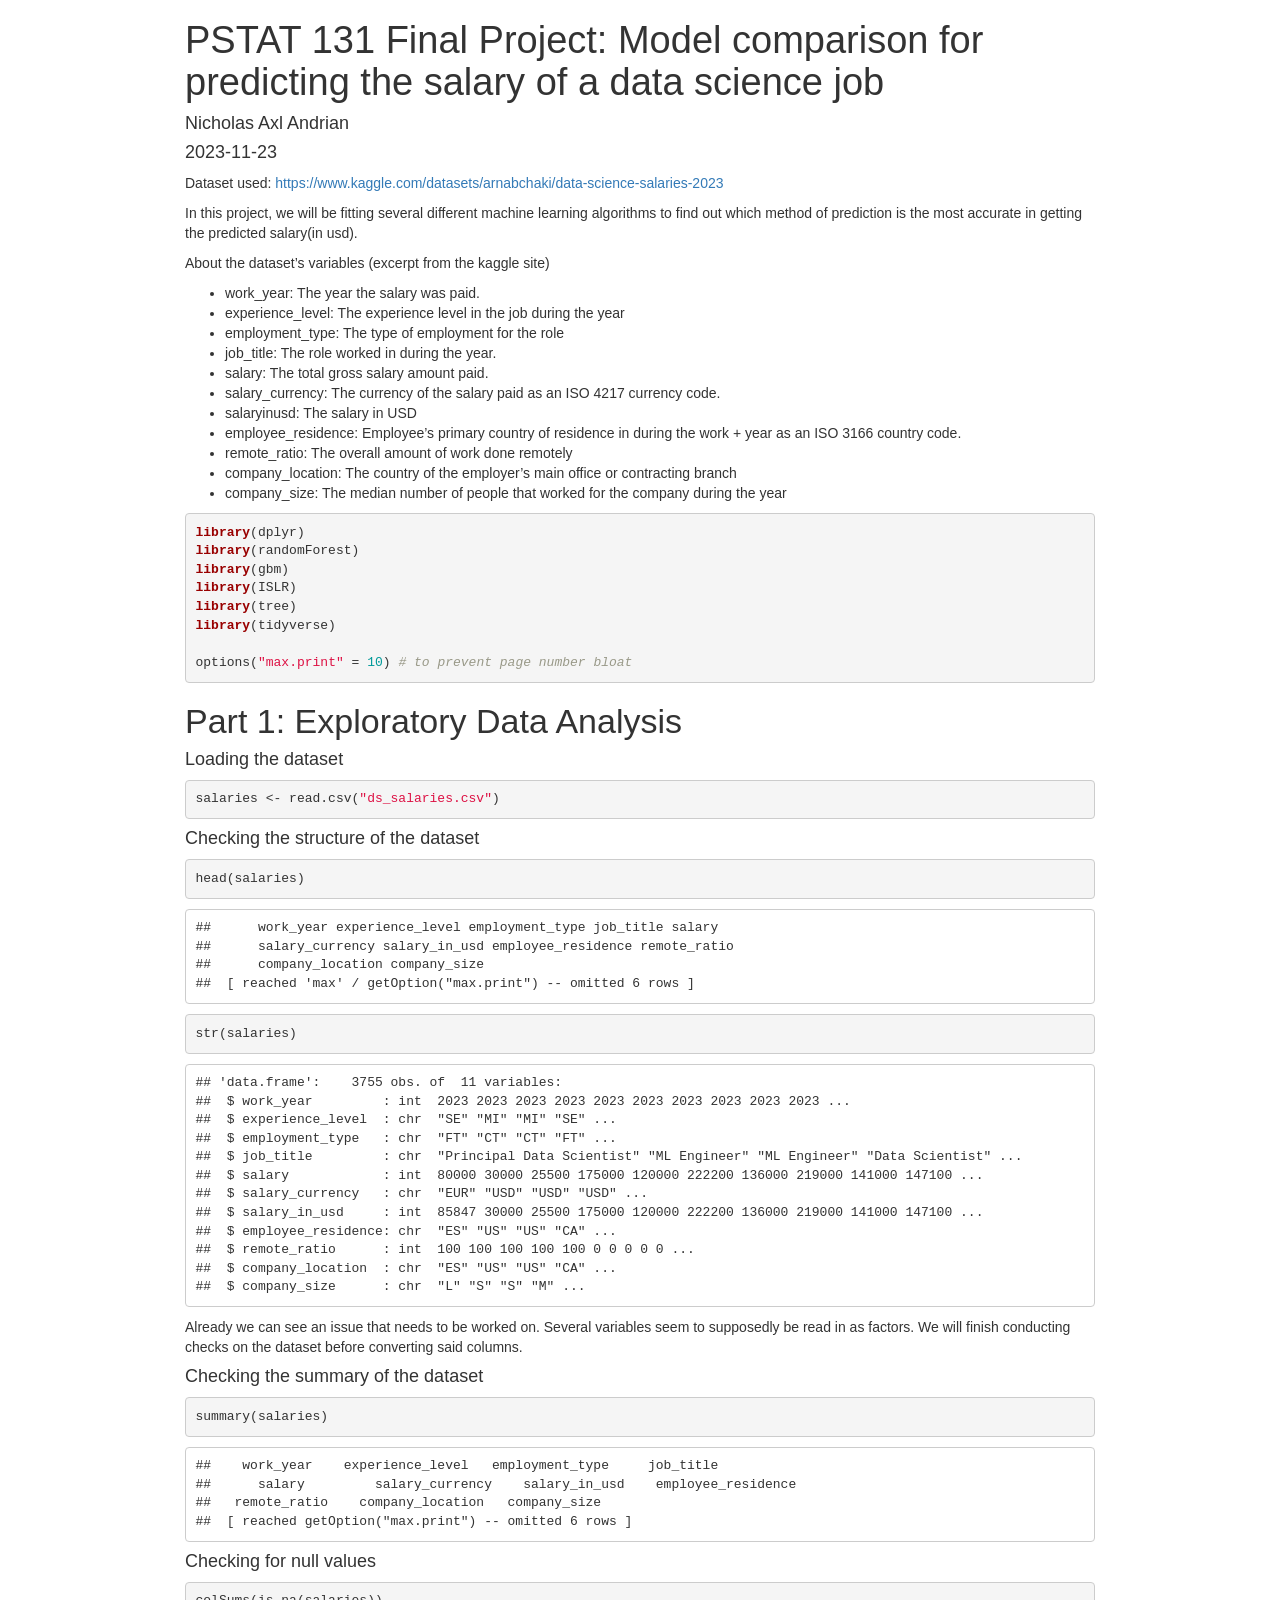
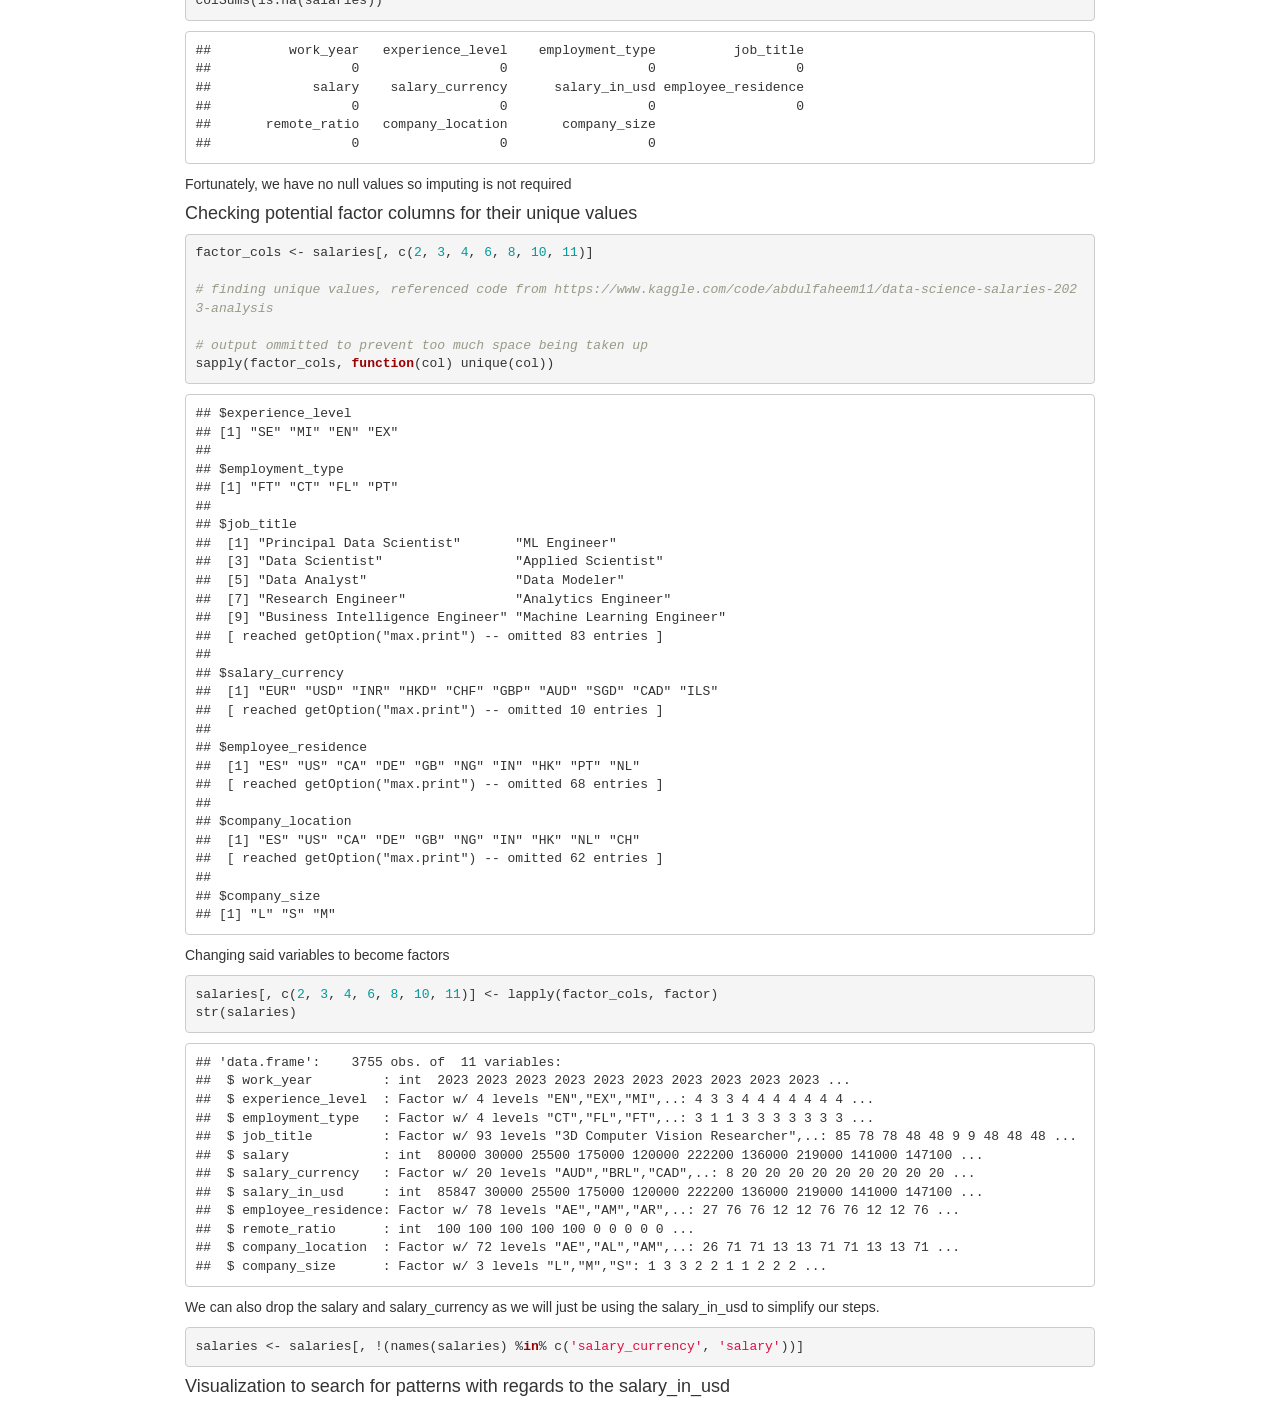
==== commit 03bc57a3: "eda 1" ====
--- a/main.html
+++ b/main.html
@@ -361,7 +361,7 @@
 <p>Dataset used: <a href="https://www.kaggle.com/datasets/arnabchaki/data-science-salaries-2023" class="uri">https://www.kaggle.com/datasets/arnabchaki/data-science-salaries-2023</a></p>
 <p>In this project, we will be fitting several different machine
 learning algorithms to find out which method of prediction is the most
-accurate in getting the predicted salary.</p>
+accurate in getting the predicted salary(in usd).</p>
 <p>About the dataset’s variables (excerpt from the kaggle site)</p>
 <ul>
 <li>work_year: The year the salary was paid.</li>
@@ -381,6 +381,14 @@
 <li>company_size: The median number of people that worked for the
 company during the year</li>
 </ul>
+<pre class="r"><code>library(dplyr)
+library(randomForest)
+library(gbm)
+library(ISLR)
+library(tree)
+library(tidyverse)
+
+options(&quot;max.print&quot; = 10) # to prevent page number bloat</code></pre>
 <div id="part-1-exploratory-data-analysis" class="section level1">
 <h1>Part 1: Exploratory Data Analysis</h1>
 <div id="loading-the-dataset" class="section level4">
@@ -390,27 +398,10 @@
 <div id="checking-the-structure-of-the-dataset" class="section level4">
 <h4>Checking the structure of the dataset</h4>
 <pre class="r"><code>head(salaries)</code></pre>
-<pre><code>##   work_year experience_level employment_type                job_title salary
-## 1      2023               SE              FT Principal Data Scientist  80000
-## 2      2023               MI              CT              ML Engineer  30000
-## 3      2023               MI              CT              ML Engineer  25500
-## 4      2023               SE              FT           Data Scientist 175000
-## 5      2023               SE              FT           Data Scientist 120000
-## 6      2023               SE              FT        Applied Scientist 222200
-##   salary_currency salary_in_usd employee_residence remote_ratio
-## 1             EUR         85847                 ES          100
-## 2             USD         30000                 US          100
-## 3             USD         25500                 US          100
-## 4             USD        175000                 CA          100
-## 5             USD        120000                 CA          100
-## 6             USD        222200                 US            0
-##   company_location company_size
-## 1               ES            L
-## 2               US            S
-## 3               US            S
-## 4               CA            M
-## 5               CA            M
-## 6               US            L</code></pre>
+<pre><code>##      work_year experience_level employment_type job_title salary
+##      salary_currency salary_in_usd employee_residence remote_ratio
+##      company_location company_size
+##  [ reached &#39;max&#39; / getOption(&quot;max.print&quot;) -- omitted 6 rows ]</code></pre>
 <pre class="r"><code>str(salaries)</code></pre>
 <pre><code>## &#39;data.frame&#39;:    3755 obs. of  11 variables:
 ##  $ work_year         : int  2023 2023 2023 2023 2023 2023 2023 2023 2023 2023 ...
@@ -424,31 +415,17 @@
 ##  $ remote_ratio      : int  100 100 100 100 100 0 0 0 0 0 ...
 ##  $ company_location  : chr  &quot;ES&quot; &quot;US&quot; &quot;US&quot; &quot;CA&quot; ...
 ##  $ company_size      : chr  &quot;L&quot; &quot;S&quot; &quot;S&quot; &quot;M&quot; ...</code></pre>
+<p>Already we can see an issue that needs to be worked on. Several
+variables seem to supposedly be read in as factors. We will finish
+conducting checks on the dataset before converting said columns.</p>
 </div>
 <div id="checking-the-summary-of-the-dataset" class="section level4">
 <h4>Checking the summary of the dataset</h4>
 <pre class="r"><code>summary(salaries)</code></pre>
 <pre><code>##    work_year    experience_level   employment_type     job_title        
-##  Min.   :2020   Length:3755        Length:3755        Length:3755       
-##  1st Qu.:2022   Class :character   Class :character   Class :character  
-##  Median :2022   Mode  :character   Mode  :character   Mode  :character  
-##  Mean   :2022                                                           
-##  3rd Qu.:2023                                                           
-##  Max.   :2023                                                           
 ##      salary         salary_currency    salary_in_usd    employee_residence
-##  Min.   :    6000   Length:3755        Min.   :  5132   Length:3755       
-##  1st Qu.:  100000   Class :character   1st Qu.: 95000   Class :character  
-##  Median :  138000   Mode  :character   Median :135000   Mode  :character  
-##  Mean   :  190696                      Mean   :137570                     
-##  3rd Qu.:  180000                      3rd Qu.:175000                     
-##  Max.   :30400000                      Max.   :450000                     
 ##   remote_ratio    company_location   company_size      
-##  Min.   :  0.00   Length:3755        Length:3755       
-##  1st Qu.:  0.00   Class :character   Class :character  
-##  Median :  0.00   Mode  :character   Mode  :character  
-##  Mean   : 46.27                                        
-##  3rd Qu.:100.00                                        
-##  Max.   :100.00</code></pre>
+##  [ reached getOption(&quot;max.print&quot;) -- omitted 6 rows ]</code></pre>
 </div>
 <div id="checking-for-null-values" class="section level4">
 <h4>Checking for null values</h4>
@@ -461,6 +438,65 @@
 ##                  0                  0                  0</code></pre>
 <p>Fortunately, we have no null values so imputing is not required</p>
 </div>
+<div id="checking-potential-factor-columns-for-their-unique-values" class="section level4">
+<h4>Checking potential factor columns for their unique values</h4>
+<pre class="r"><code>factor_cols &lt;- salaries[, c(2, 3, 4, 6, 8, 10, 11)]
+
+# finding unique values, referenced code from https://www.kaggle.com/code/abdulfaheem11/data-science-salaries-2023-analysis
+
+# output ommitted to prevent too much space being taken up
+sapply(factor_cols, function(col) unique(col))</code></pre>
+<pre><code>## $experience_level
+## [1] &quot;SE&quot; &quot;MI&quot; &quot;EN&quot; &quot;EX&quot;
+## 
+## $employment_type
+## [1] &quot;FT&quot; &quot;CT&quot; &quot;FL&quot; &quot;PT&quot;
+## 
+## $job_title
+##  [1] &quot;Principal Data Scientist&quot;       &quot;ML Engineer&quot;                   
+##  [3] &quot;Data Scientist&quot;                 &quot;Applied Scientist&quot;             
+##  [5] &quot;Data Analyst&quot;                   &quot;Data Modeler&quot;                  
+##  [7] &quot;Research Engineer&quot;              &quot;Analytics Engineer&quot;            
+##  [9] &quot;Business Intelligence Engineer&quot; &quot;Machine Learning Engineer&quot;     
+##  [ reached getOption(&quot;max.print&quot;) -- omitted 83 entries ]
+## 
+## $salary_currency
+##  [1] &quot;EUR&quot; &quot;USD&quot; &quot;INR&quot; &quot;HKD&quot; &quot;CHF&quot; &quot;GBP&quot; &quot;AUD&quot; &quot;SGD&quot; &quot;CAD&quot; &quot;ILS&quot;
+##  [ reached getOption(&quot;max.print&quot;) -- omitted 10 entries ]
+## 
+## $employee_residence
+##  [1] &quot;ES&quot; &quot;US&quot; &quot;CA&quot; &quot;DE&quot; &quot;GB&quot; &quot;NG&quot; &quot;IN&quot; &quot;HK&quot; &quot;PT&quot; &quot;NL&quot;
+##  [ reached getOption(&quot;max.print&quot;) -- omitted 68 entries ]
+## 
+## $company_location
+##  [1] &quot;ES&quot; &quot;US&quot; &quot;CA&quot; &quot;DE&quot; &quot;GB&quot; &quot;NG&quot; &quot;IN&quot; &quot;HK&quot; &quot;NL&quot; &quot;CH&quot;
+##  [ reached getOption(&quot;max.print&quot;) -- omitted 62 entries ]
+## 
+## $company_size
+## [1] &quot;L&quot; &quot;S&quot; &quot;M&quot;</code></pre>
+<p>Changing said variables to become factors</p>
+<pre class="r"><code>salaries[, c(2, 3, 4, 6, 8, 10, 11)] &lt;- lapply(factor_cols, factor)
+str(salaries)</code></pre>
+<pre><code>## &#39;data.frame&#39;:    3755 obs. of  11 variables:
+##  $ work_year         : int  2023 2023 2023 2023 2023 2023 2023 2023 2023 2023 ...
+##  $ experience_level  : Factor w/ 4 levels &quot;EN&quot;,&quot;EX&quot;,&quot;MI&quot;,..: 4 3 3 4 4 4 4 4 4 4 ...
+##  $ employment_type   : Factor w/ 4 levels &quot;CT&quot;,&quot;FL&quot;,&quot;FT&quot;,..: 3 1 1 3 3 3 3 3 3 3 ...
+##  $ job_title         : Factor w/ 93 levels &quot;3D Computer Vision Researcher&quot;,..: 85 78 78 48 48 9 9 48 48 48 ...
+##  $ salary            : int  80000 30000 25500 175000 120000 222200 136000 219000 141000 147100 ...
+##  $ salary_currency   : Factor w/ 20 levels &quot;AUD&quot;,&quot;BRL&quot;,&quot;CAD&quot;,..: 8 20 20 20 20 20 20 20 20 20 ...
+##  $ salary_in_usd     : int  85847 30000 25500 175000 120000 222200 136000 219000 141000 147100 ...
+##  $ employee_residence: Factor w/ 78 levels &quot;AE&quot;,&quot;AM&quot;,&quot;AR&quot;,..: 27 76 76 12 12 76 76 12 12 76 ...
+##  $ remote_ratio      : int  100 100 100 100 100 0 0 0 0 0 ...
+##  $ company_location  : Factor w/ 72 levels &quot;AE&quot;,&quot;AL&quot;,&quot;AM&quot;,..: 26 71 71 13 13 71 71 13 13 71 ...
+##  $ company_size      : Factor w/ 3 levels &quot;L&quot;,&quot;M&quot;,&quot;S&quot;: 1 3 3 2 2 1 1 2 2 2 ...</code></pre>
+<p>We can also drop the salary and salary_currency as we will just be
+using the salary_in_usd to simplify our steps.</p>
+<pre class="r"><code>salaries &lt;- salaries[, !(names(salaries) %in% c(&#39;salary_currency&#39;, &#39;salary&#39;))]</code></pre>
+</div>
+<div id="visualization-to-search-for-patterns-with-regards-to-the-salary_in_usd" class="section level4">
+<h4>Visualization to search for patterns with regards to the
+salary_in_usd</h4>
+</div>
 </div>
 
 
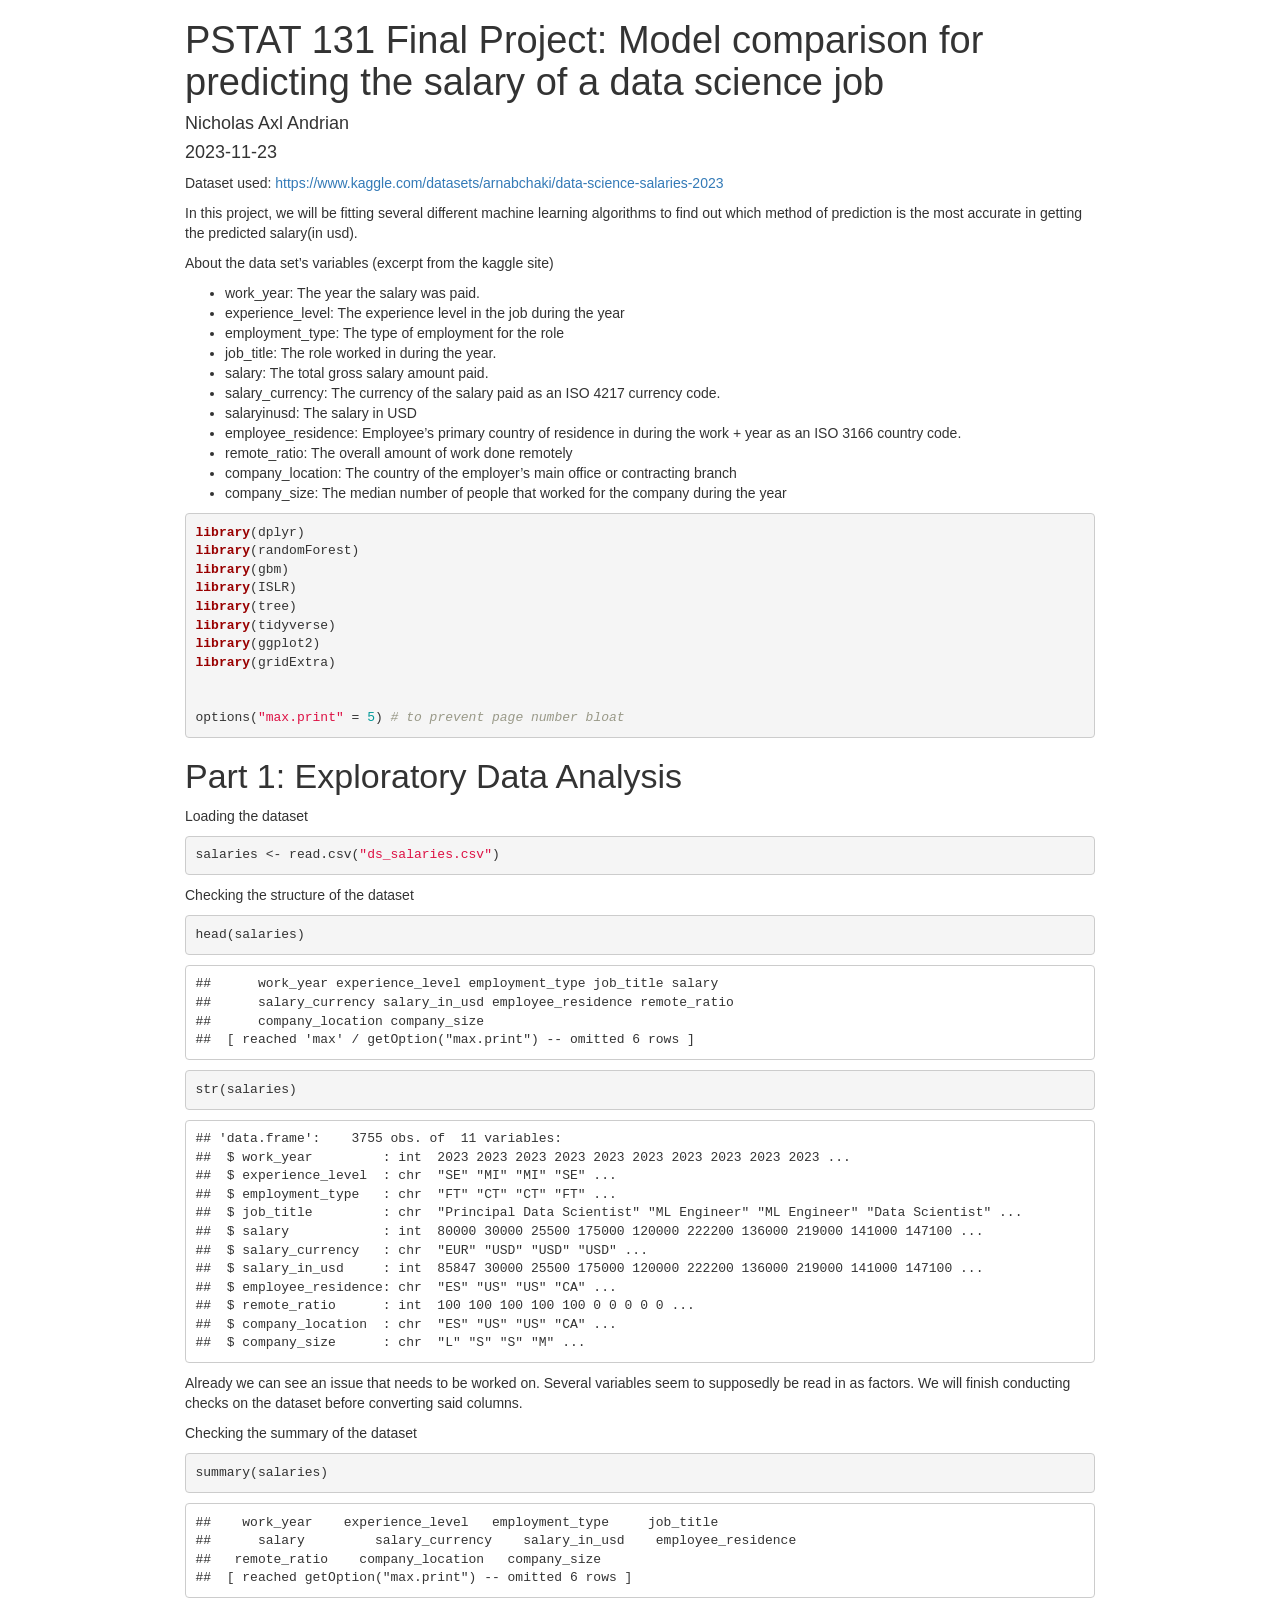
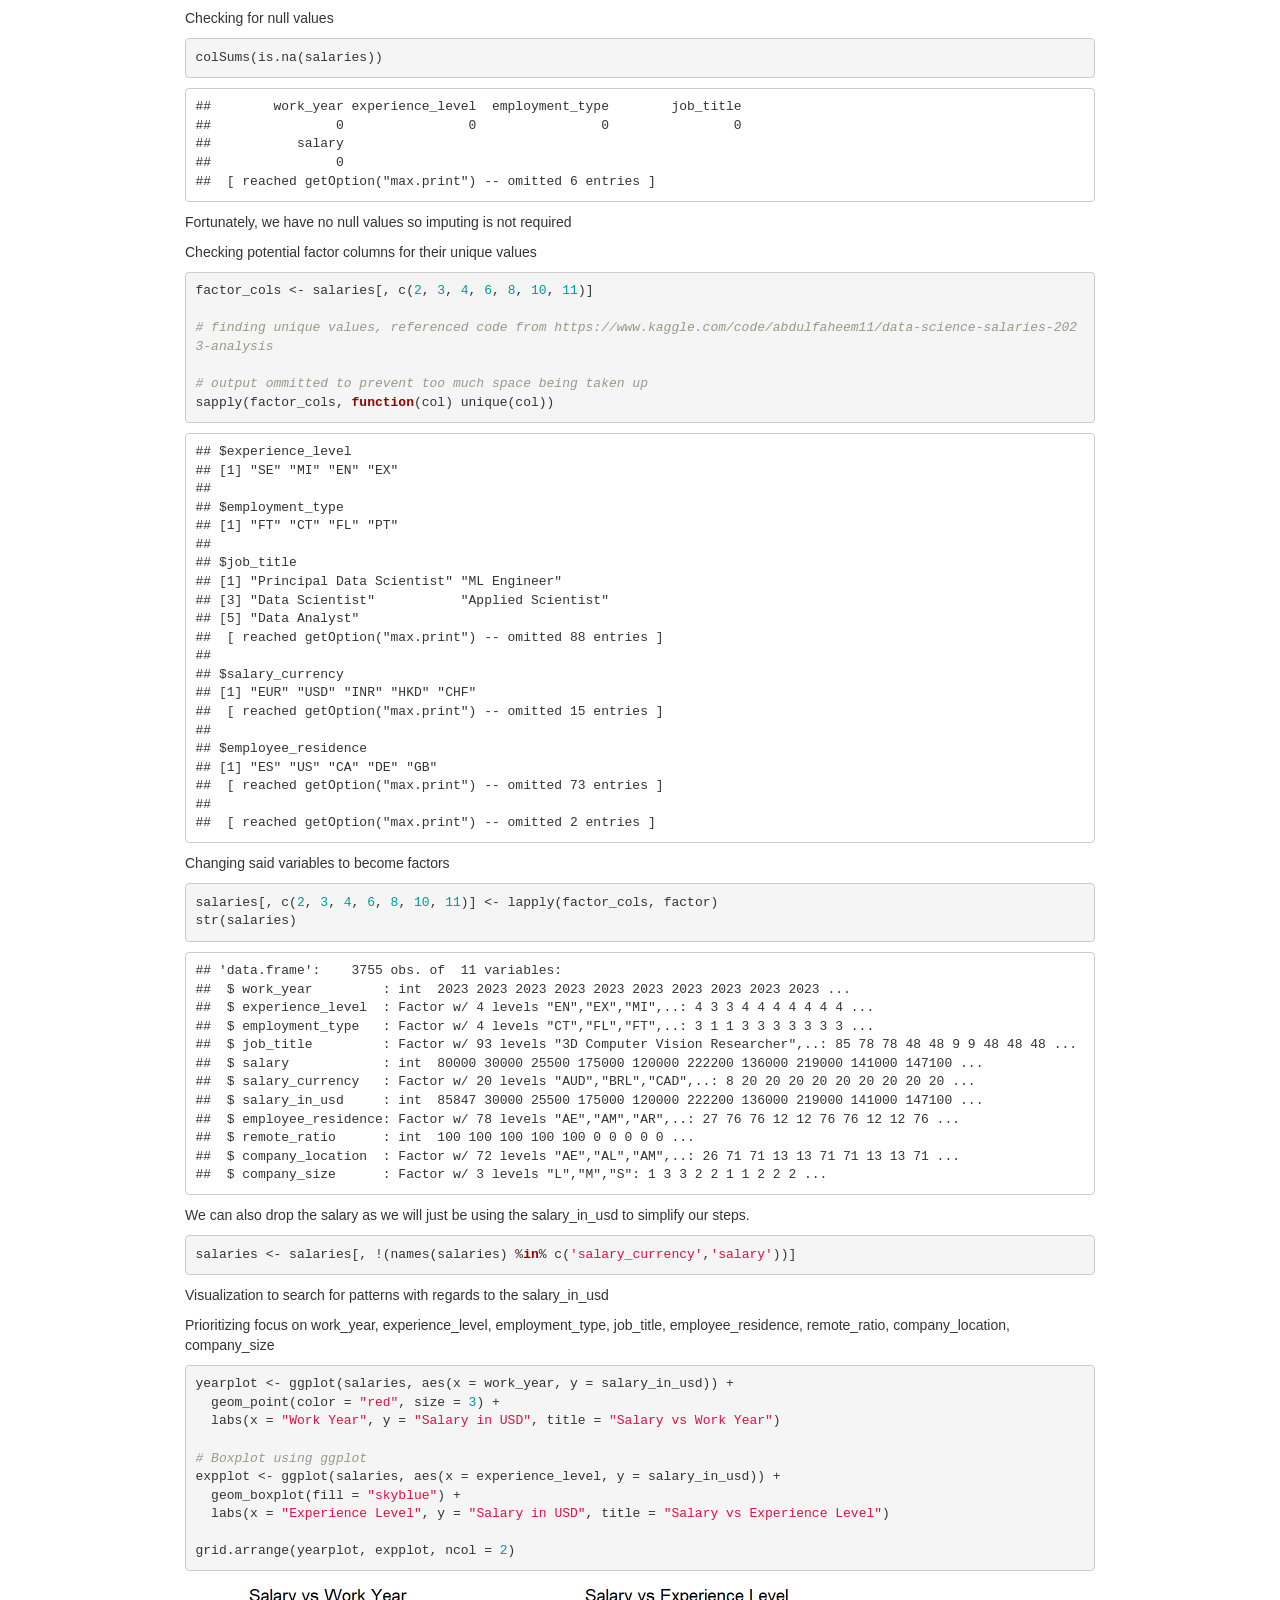
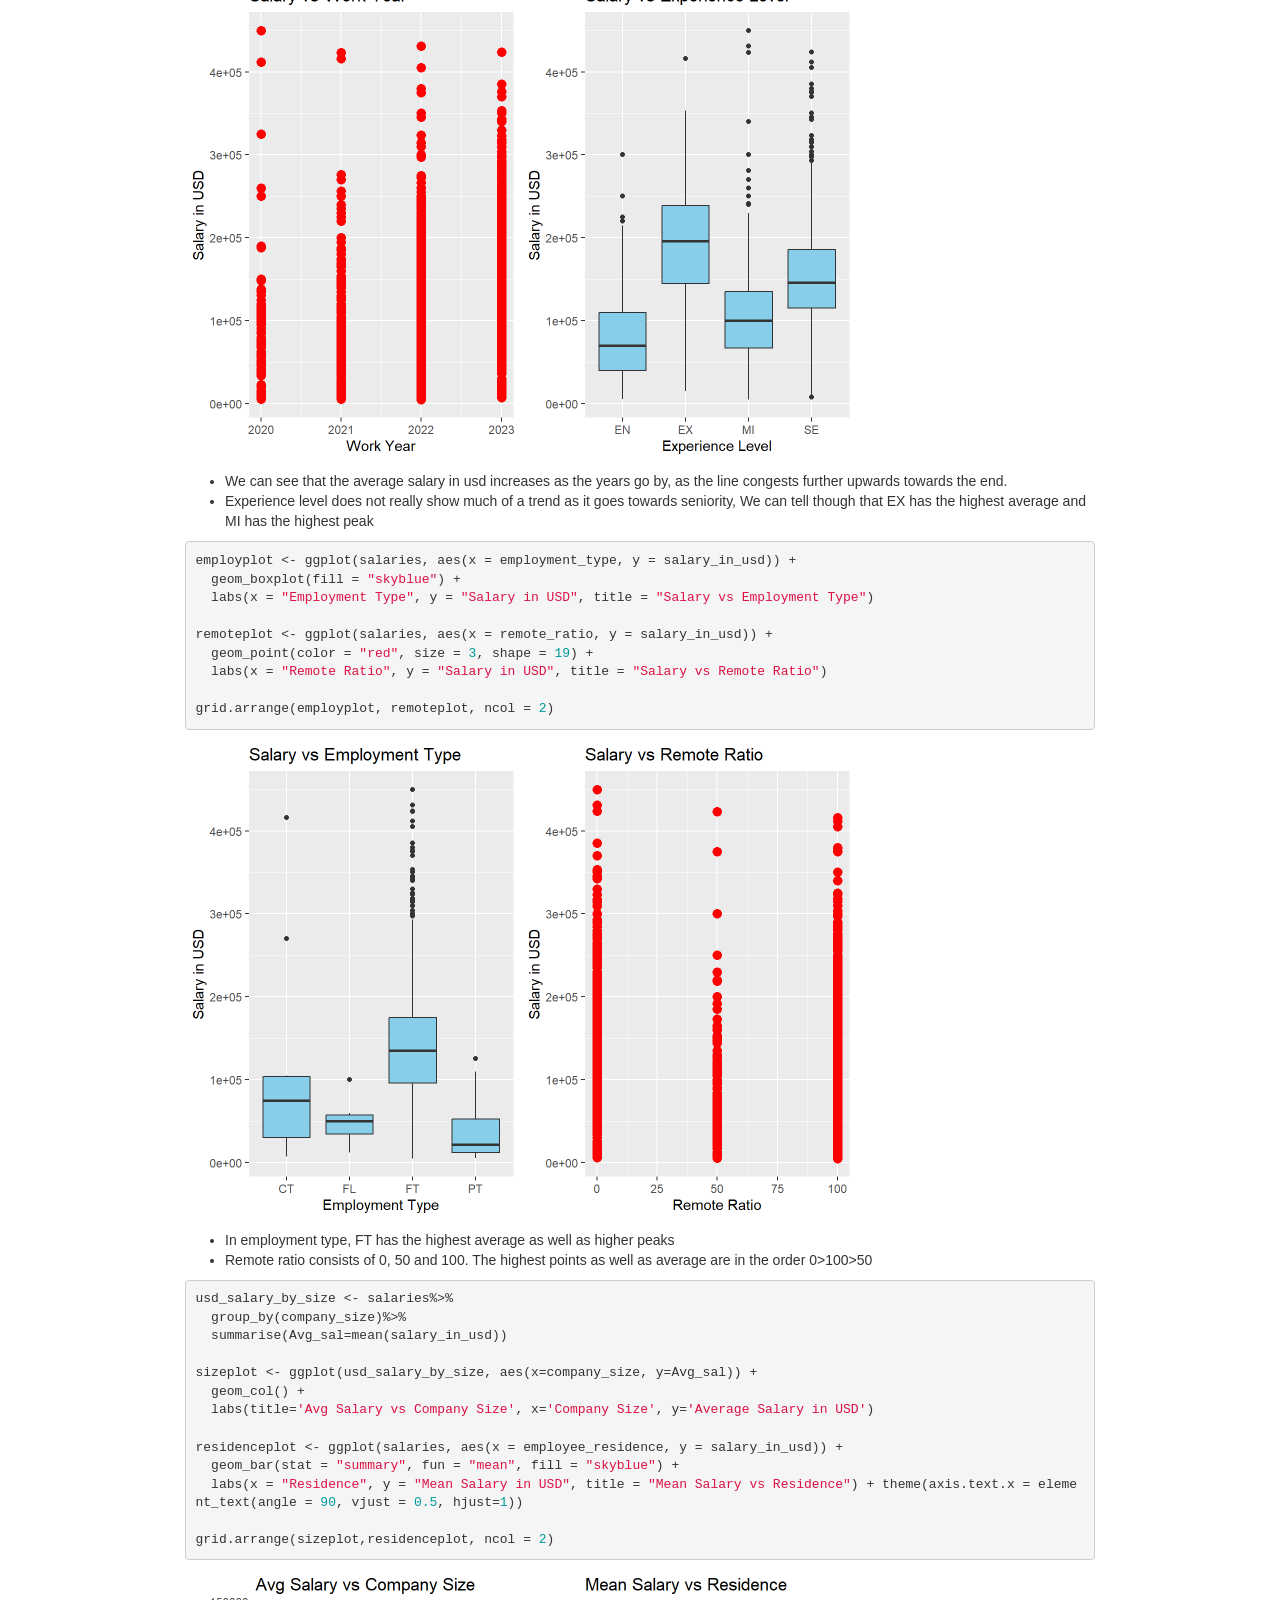
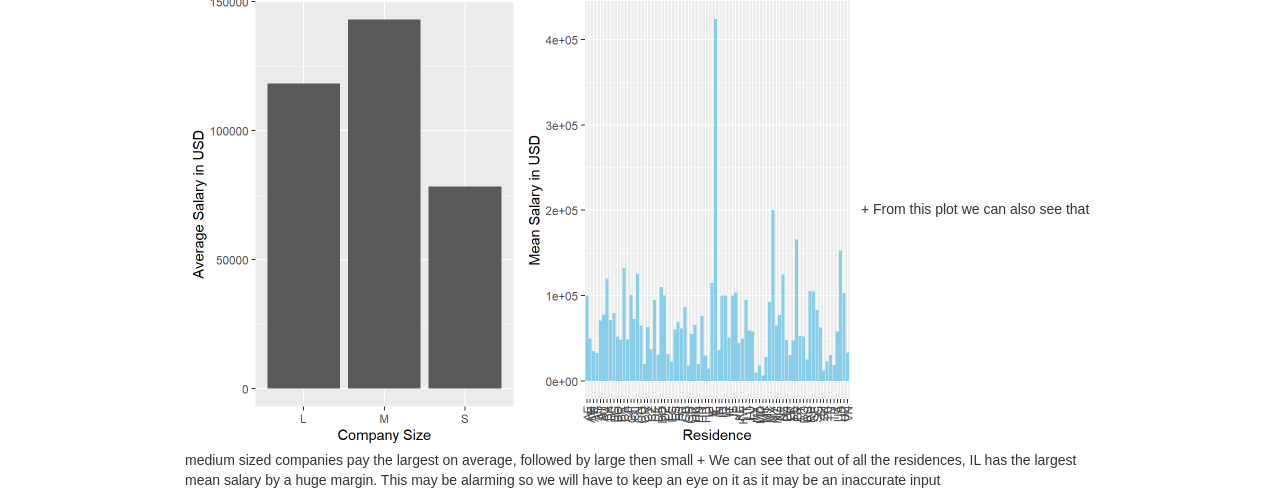
==== commit 0e3ccd2d: "EDA steps almost done" ====
--- a/main.html
+++ b/main.html
@@ -362,7 +362,7 @@
 <p>In this project, we will be fitting several different machine
 learning algorithms to find out which method of prediction is the most
 accurate in getting the predicted salary(in usd).</p>
-<p>About the dataset’s variables (excerpt from the kaggle site)</p>
+<p>About the data set’s variables (excerpt from the kaggle site)</p>
 <ul>
 <li>work_year: The year the salary was paid.</li>
 <li>experience_level: The experience level in the job during the
@@ -387,16 +387,16 @@
 library(ISLR)
 library(tree)
 library(tidyverse)
-
-options(&quot;max.print&quot; = 10) # to prevent page number bloat</code></pre>
+library(ggplot2)
+library(gridExtra)
+
+
+options(&quot;max.print&quot; = 5) # to prevent page number bloat</code></pre>
 <div id="part-1-exploratory-data-analysis" class="section level1">
 <h1>Part 1: Exploratory Data Analysis</h1>
-<div id="loading-the-dataset" class="section level4">
-<h4>Loading the dataset</h4>
+<p>Loading the dataset</p>
 <pre class="r"><code>salaries &lt;- read.csv(&quot;ds_salaries.csv&quot;)</code></pre>
-</div>
-<div id="checking-the-structure-of-the-dataset" class="section level4">
-<h4>Checking the structure of the dataset</h4>
+<p>Checking the structure of the dataset</p>
 <pre class="r"><code>head(salaries)</code></pre>
 <pre><code>##      work_year experience_level employment_type job_title salary
 ##      salary_currency salary_in_usd employee_residence remote_ratio
@@ -418,28 +418,21 @@
 <p>Already we can see an issue that needs to be worked on. Several
 variables seem to supposedly be read in as factors. We will finish
 conducting checks on the dataset before converting said columns.</p>
-</div>
-<div id="checking-the-summary-of-the-dataset" class="section level4">
-<h4>Checking the summary of the dataset</h4>
+<p>Checking the summary of the dataset</p>
 <pre class="r"><code>summary(salaries)</code></pre>
 <pre><code>##    work_year    experience_level   employment_type     job_title        
 ##      salary         salary_currency    salary_in_usd    employee_residence
 ##   remote_ratio    company_location   company_size      
 ##  [ reached getOption(&quot;max.print&quot;) -- omitted 6 rows ]</code></pre>
-</div>
-<div id="checking-for-null-values" class="section level4">
-<h4>Checking for null values</h4>
+<p>Checking for null values</p>
 <pre class="r"><code>colSums(is.na(salaries))</code></pre>
-<pre><code>##          work_year   experience_level    employment_type          job_title 
-##                  0                  0                  0                  0 
-##             salary    salary_currency      salary_in_usd employee_residence 
-##                  0                  0                  0                  0 
-##       remote_ratio   company_location       company_size 
-##                  0                  0                  0</code></pre>
+<pre><code>##        work_year experience_level  employment_type        job_title 
+##                0                0                0                0 
+##           salary 
+##                0 
+##  [ reached getOption(&quot;max.print&quot;) -- omitted 6 entries ]</code></pre>
 <p>Fortunately, we have no null values so imputing is not required</p>
-</div>
-<div id="checking-potential-factor-columns-for-their-unique-values" class="section level4">
-<h4>Checking potential factor columns for their unique values</h4>
+<p>Checking potential factor columns for their unique values</p>
 <pre class="r"><code>factor_cols &lt;- salaries[, c(2, 3, 4, 6, 8, 10, 11)]
 
 # finding unique values, referenced code from https://www.kaggle.com/code/abdulfaheem11/data-science-salaries-2023-analysis
@@ -453,27 +446,20 @@
 ## [1] &quot;FT&quot; &quot;CT&quot; &quot;FL&quot; &quot;PT&quot;
 ## 
 ## $job_title
-##  [1] &quot;Principal Data Scientist&quot;       &quot;ML Engineer&quot;                   
-##  [3] &quot;Data Scientist&quot;                 &quot;Applied Scientist&quot;             
-##  [5] &quot;Data Analyst&quot;                   &quot;Data Modeler&quot;                  
-##  [7] &quot;Research Engineer&quot;              &quot;Analytics Engineer&quot;            
-##  [9] &quot;Business Intelligence Engineer&quot; &quot;Machine Learning Engineer&quot;     
-##  [ reached getOption(&quot;max.print&quot;) -- omitted 83 entries ]
+## [1] &quot;Principal Data Scientist&quot; &quot;ML Engineer&quot;             
+## [3] &quot;Data Scientist&quot;           &quot;Applied Scientist&quot;       
+## [5] &quot;Data Analyst&quot;            
+##  [ reached getOption(&quot;max.print&quot;) -- omitted 88 entries ]
 ## 
 ## $salary_currency
-##  [1] &quot;EUR&quot; &quot;USD&quot; &quot;INR&quot; &quot;HKD&quot; &quot;CHF&quot; &quot;GBP&quot; &quot;AUD&quot; &quot;SGD&quot; &quot;CAD&quot; &quot;ILS&quot;
-##  [ reached getOption(&quot;max.print&quot;) -- omitted 10 entries ]
+## [1] &quot;EUR&quot; &quot;USD&quot; &quot;INR&quot; &quot;HKD&quot; &quot;CHF&quot;
+##  [ reached getOption(&quot;max.print&quot;) -- omitted 15 entries ]
 ## 
 ## $employee_residence
-##  [1] &quot;ES&quot; &quot;US&quot; &quot;CA&quot; &quot;DE&quot; &quot;GB&quot; &quot;NG&quot; &quot;IN&quot; &quot;HK&quot; &quot;PT&quot; &quot;NL&quot;
-##  [ reached getOption(&quot;max.print&quot;) -- omitted 68 entries ]
+## [1] &quot;ES&quot; &quot;US&quot; &quot;CA&quot; &quot;DE&quot; &quot;GB&quot;
+##  [ reached getOption(&quot;max.print&quot;) -- omitted 73 entries ]
 ## 
-## $company_location
-##  [1] &quot;ES&quot; &quot;US&quot; &quot;CA&quot; &quot;DE&quot; &quot;GB&quot; &quot;NG&quot; &quot;IN&quot; &quot;HK&quot; &quot;NL&quot; &quot;CH&quot;
-##  [ reached getOption(&quot;max.print&quot;) -- omitted 62 entries ]
-## 
-## $company_size
-## [1] &quot;L&quot; &quot;S&quot; &quot;M&quot;</code></pre>
+##  [ reached getOption(&quot;max.print&quot;) -- omitted 2 entries ]</code></pre>
 <p>Changing said variables to become factors</p>
 <pre class="r"><code>salaries[, c(2, 3, 4, 6, 8, 10, 11)] &lt;- lapply(factor_cols, factor)
 str(salaries)</code></pre>
@@ -489,14 +475,67 @@
 ##  $ remote_ratio      : int  100 100 100 100 100 0 0 0 0 0 ...
 ##  $ company_location  : Factor w/ 72 levels &quot;AE&quot;,&quot;AL&quot;,&quot;AM&quot;,..: 26 71 71 13 13 71 71 13 13 71 ...
 ##  $ company_size      : Factor w/ 3 levels &quot;L&quot;,&quot;M&quot;,&quot;S&quot;: 1 3 3 2 2 1 1 2 2 2 ...</code></pre>
-<p>We can also drop the salary and salary_currency as we will just be
-using the salary_in_usd to simplify our steps.</p>
-<pre class="r"><code>salaries &lt;- salaries[, !(names(salaries) %in% c(&#39;salary_currency&#39;, &#39;salary&#39;))]</code></pre>
-</div>
-<div id="visualization-to-search-for-patterns-with-regards-to-the-salary_in_usd" class="section level4">
-<h4>Visualization to search for patterns with regards to the
-salary_in_usd</h4>
-</div>
+<p>We can also drop the salary as we will just be using the
+salary_in_usd to simplify our steps.</p>
+<pre class="r"><code>salaries &lt;- salaries[, !(names(salaries) %in% c(&#39;salary_currency&#39;,&#39;salary&#39;))]</code></pre>
+<p>Visualization to search for patterns with regards to the
+salary_in_usd</p>
+<p>Prioritizing focus on work_year, experience_level, employment_type,
+job_title, employee_residence, remote_ratio, company_location,
+company_size</p>
+<pre class="r"><code>yearplot &lt;- ggplot(salaries, aes(x = work_year, y = salary_in_usd)) +
+  geom_point(color = &quot;red&quot;, size = 3) +
+  labs(x = &quot;Work Year&quot;, y = &quot;Salary in USD&quot;, title = &quot;Salary vs Work Year&quot;)
+
+# Boxplot using ggplot
+expplot &lt;- ggplot(salaries, aes(x = experience_level, y = salary_in_usd)) +
+  geom_boxplot(fill = &quot;skyblue&quot;) +
+  labs(x = &quot;Experience Level&quot;, y = &quot;Salary in USD&quot;, title = &quot;Salary vs Experience Level&quot;)
+
+grid.arrange(yearplot, expplot, ncol = 2)</code></pre>
+<p><img src="[data-uri]" width="672" /></p>
+<ul>
+<li>We can see that the average salary in usd increases as the years go
+by, as the line congests further upwards towards the end.</li>
+<li>Experience level does not really show much of a trend as it goes
+towards seniority, We can tell though that EX has the highest average
+and MI has the highest peak</li>
+</ul>
+<pre class="r"><code>employplot &lt;- ggplot(salaries, aes(x = employment_type, y = salary_in_usd)) +
+  geom_boxplot(fill = &quot;skyblue&quot;) +
+  labs(x = &quot;Employment Type&quot;, y = &quot;Salary in USD&quot;, title = &quot;Salary vs Employment Type&quot;)
+
+remoteplot &lt;- ggplot(salaries, aes(x = remote_ratio, y = salary_in_usd)) +
+  geom_point(color = &quot;red&quot;, size = 3, shape = 19) +
+  labs(x = &quot;Remote Ratio&quot;, y = &quot;Salary in USD&quot;, title = &quot;Salary vs Remote Ratio&quot;)
+
+grid.arrange(employplot, remoteplot, ncol = 2)</code></pre>
+<p><img src="[data-uri]" width="672" /></p>
+<ul>
+<li>In employment type, FT has the highest average as well as higher
+peaks</li>
+<li>Remote ratio consists of 0, 50 and 100. The highest points as well
+as average are in the order 0&gt;100&gt;50</li>
+</ul>
+<pre class="r"><code>usd_salary_by_size &lt;- salaries%&gt;%
+  group_by(company_size)%&gt;%
+  summarise(Avg_sal=mean(salary_in_usd))
+
+sizeplot &lt;- ggplot(usd_salary_by_size, aes(x=company_size, y=Avg_sal)) +
+  geom_col() +
+  labs(title=&#39;Avg Salary vs Company Size&#39;, x=&#39;Company Size&#39;, y=&#39;Average Salary in USD&#39;)
+
+residenceplot &lt;- ggplot(salaries, aes(x = employee_residence, y = salary_in_usd)) +
+  geom_bar(stat = &quot;summary&quot;, fun = &quot;mean&quot;, fill = &quot;skyblue&quot;) +
+  labs(x = &quot;Residence&quot;, y = &quot;Mean Salary in USD&quot;, title = &quot;Mean Salary vs Residence&quot;) + theme(axis.text.x = element_text(angle = 90, vjust = 0.5, hjust=1))
+
+grid.arrange(sizeplot,residenceplot, ncol = 2)</code></pre>
+<p><img src="[data-uri]" width="672" />
++ From this plot we can also see that medium sized companies pay the
+largest on average, followed by large then small + We can see that out
+of all the residences, IL has the largest mean salary by a huge margin.
+This may be alarming so we will have to keep an eye on it as it may be
+an inaccurate input</p>
 </div>
 
 
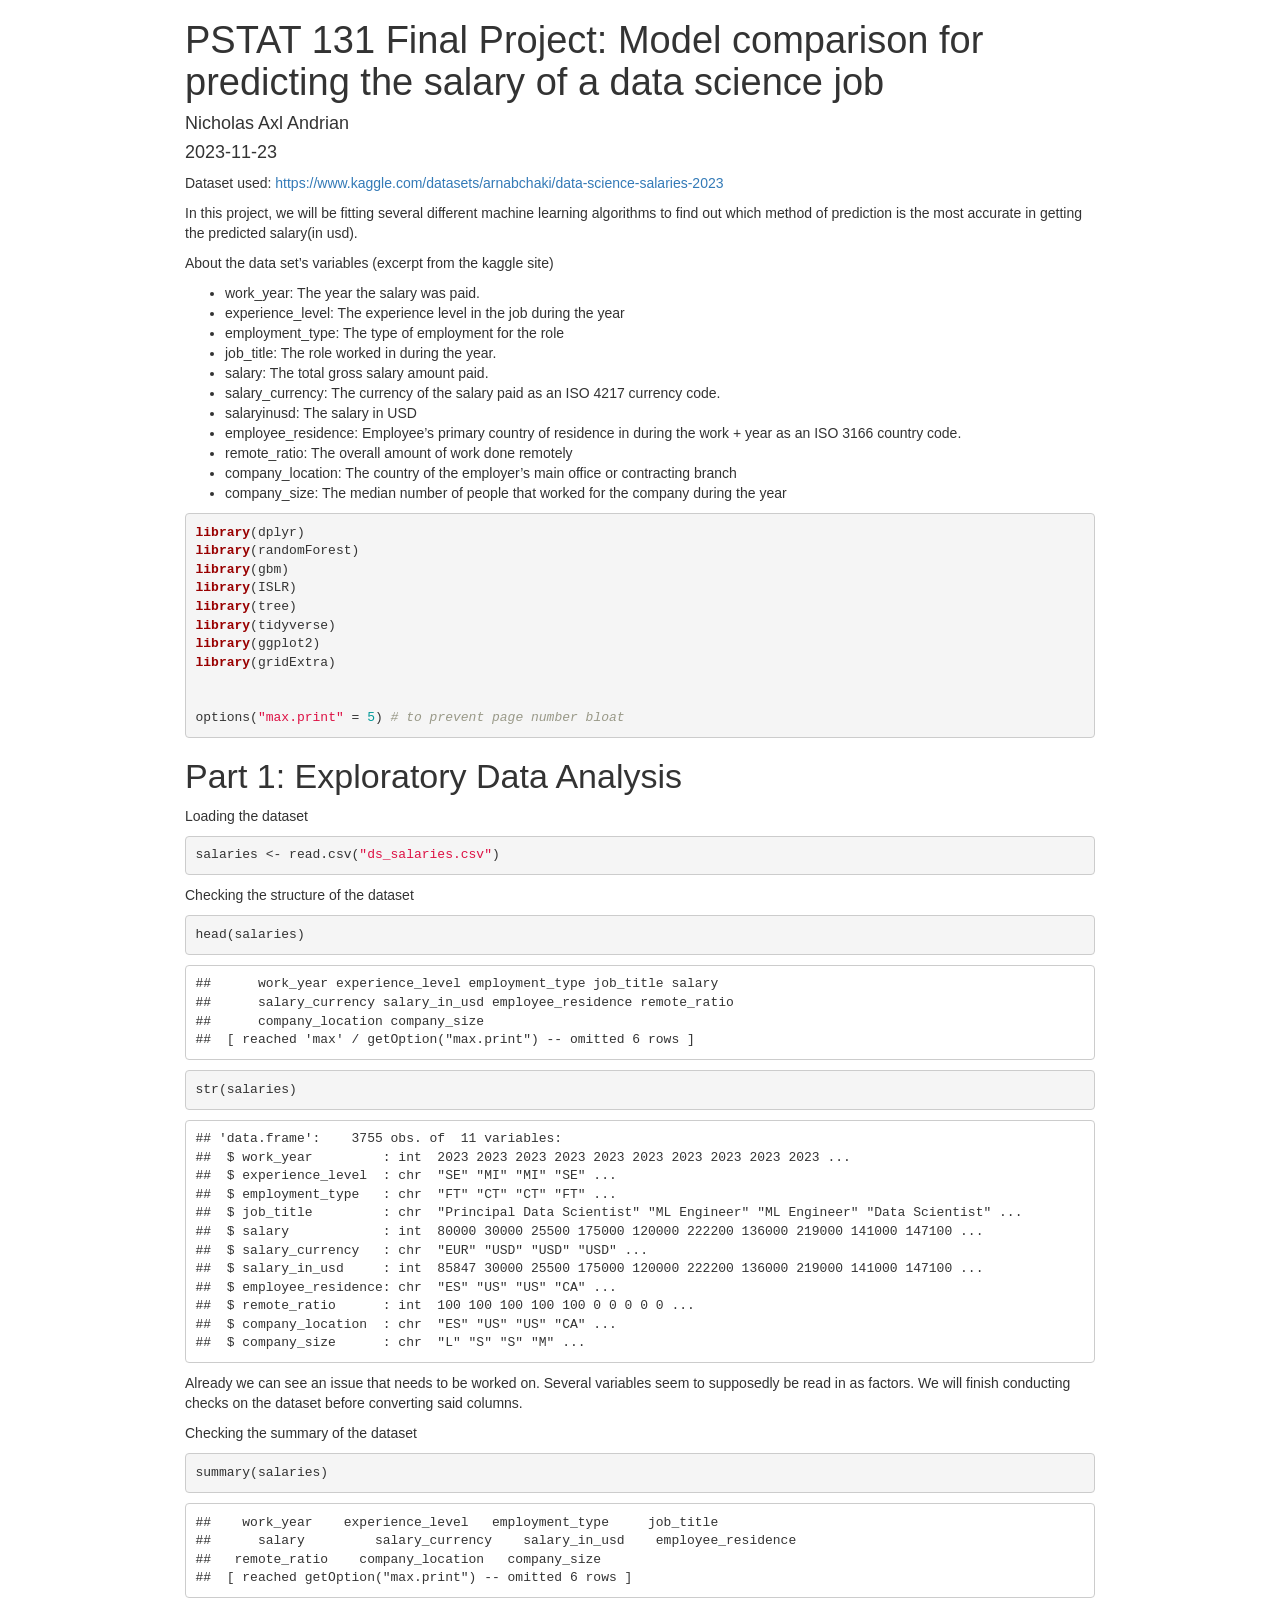
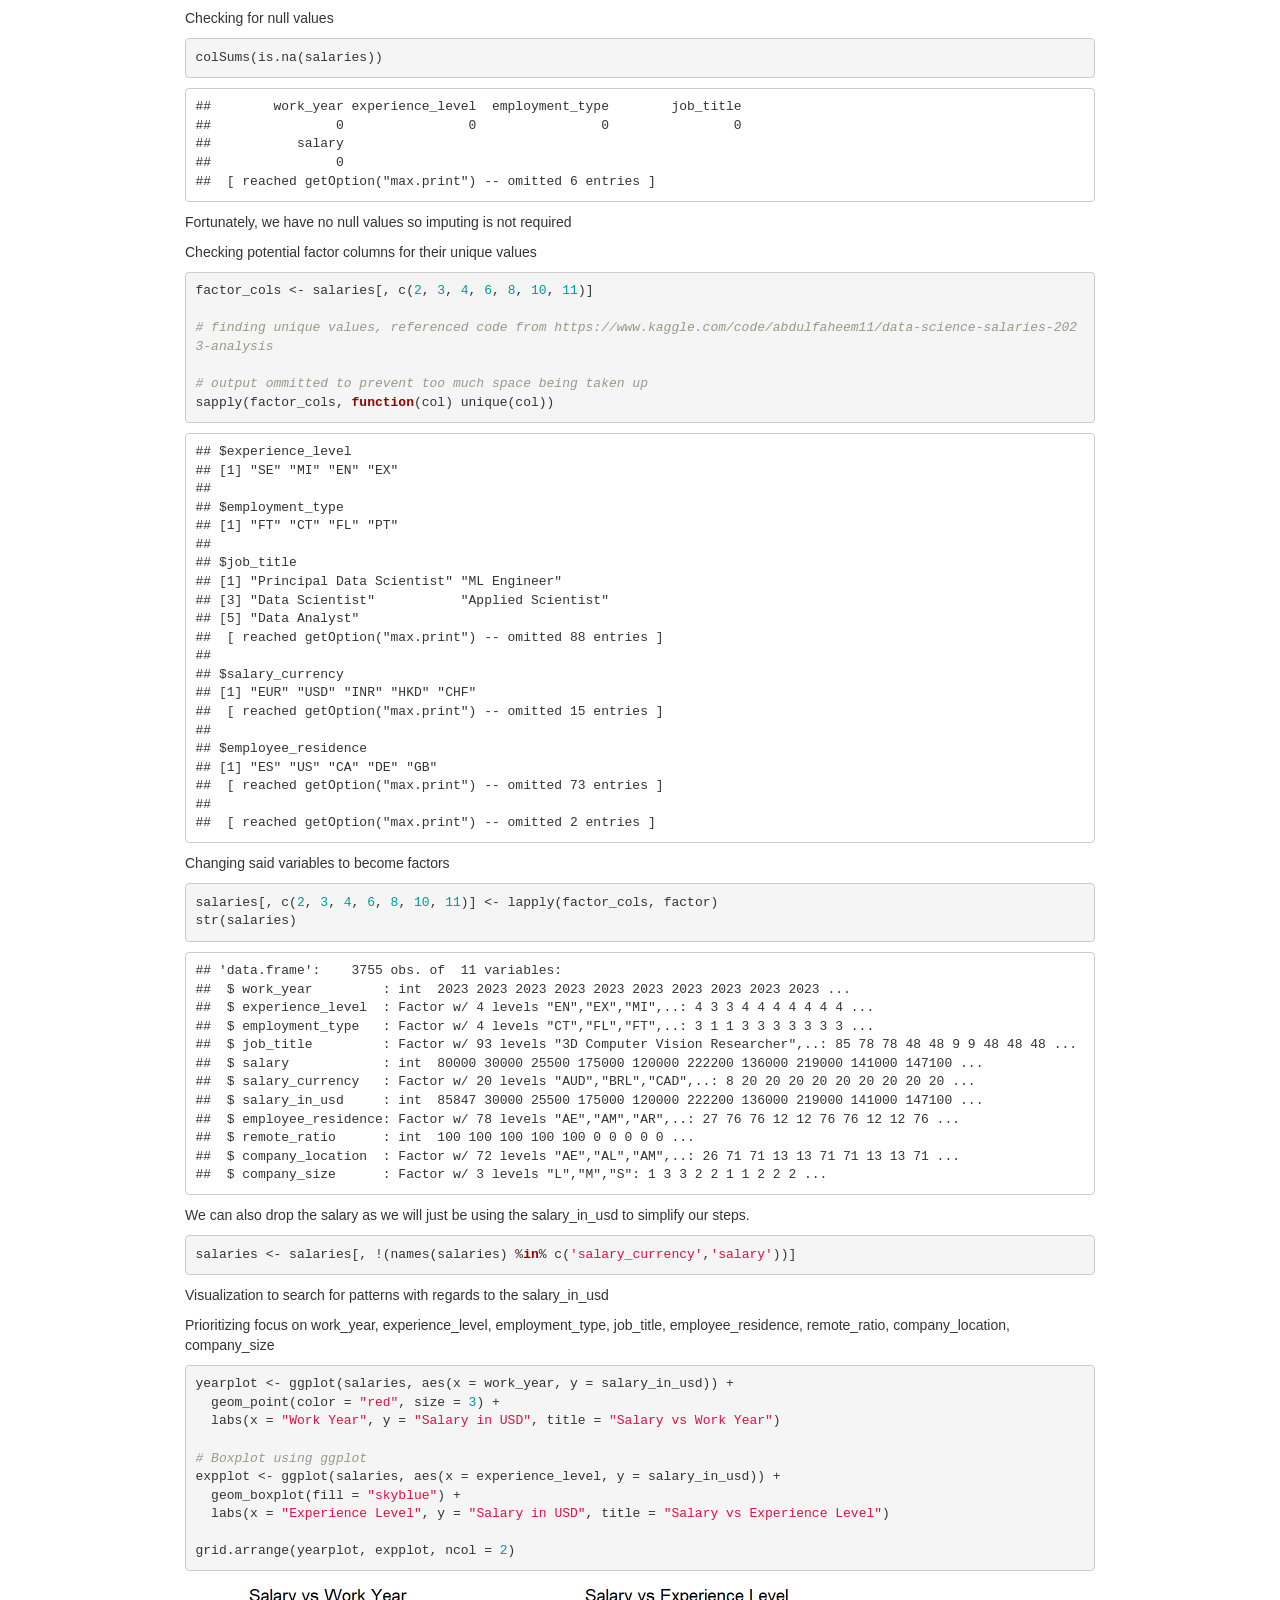
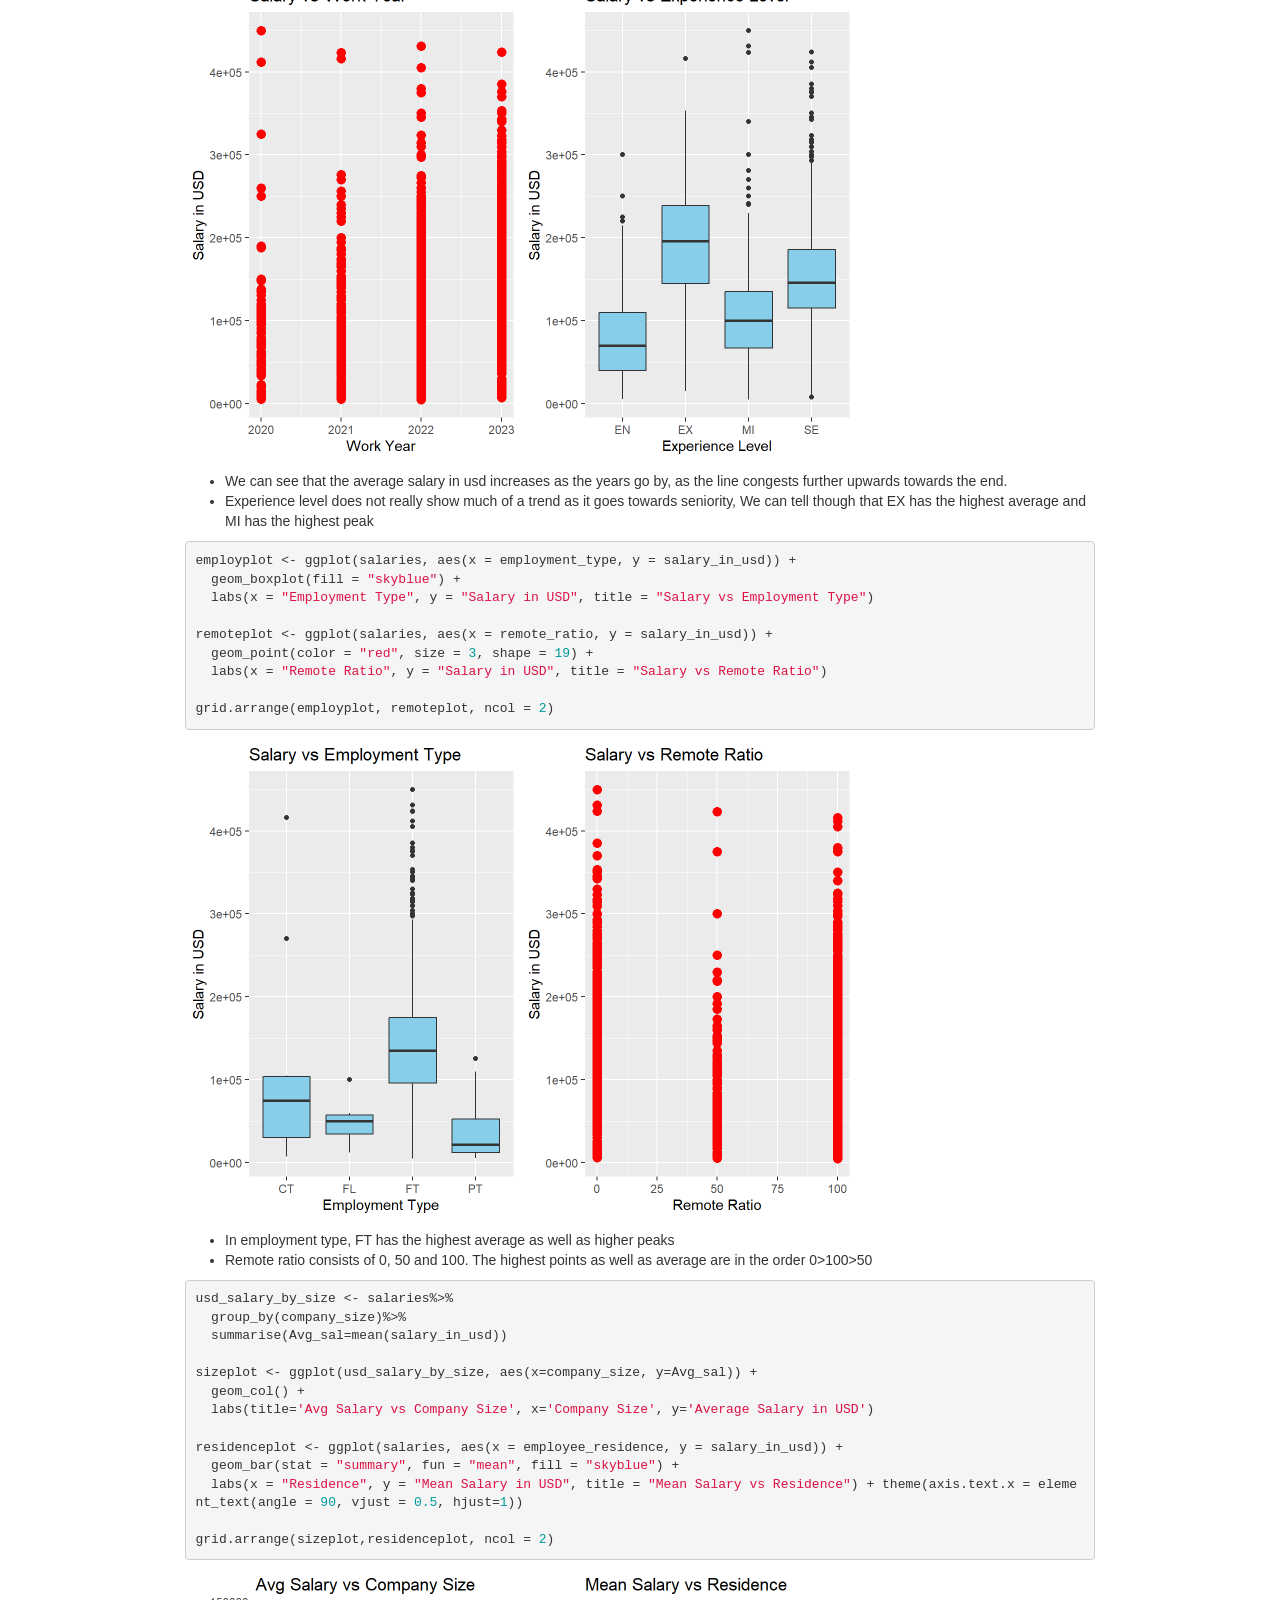
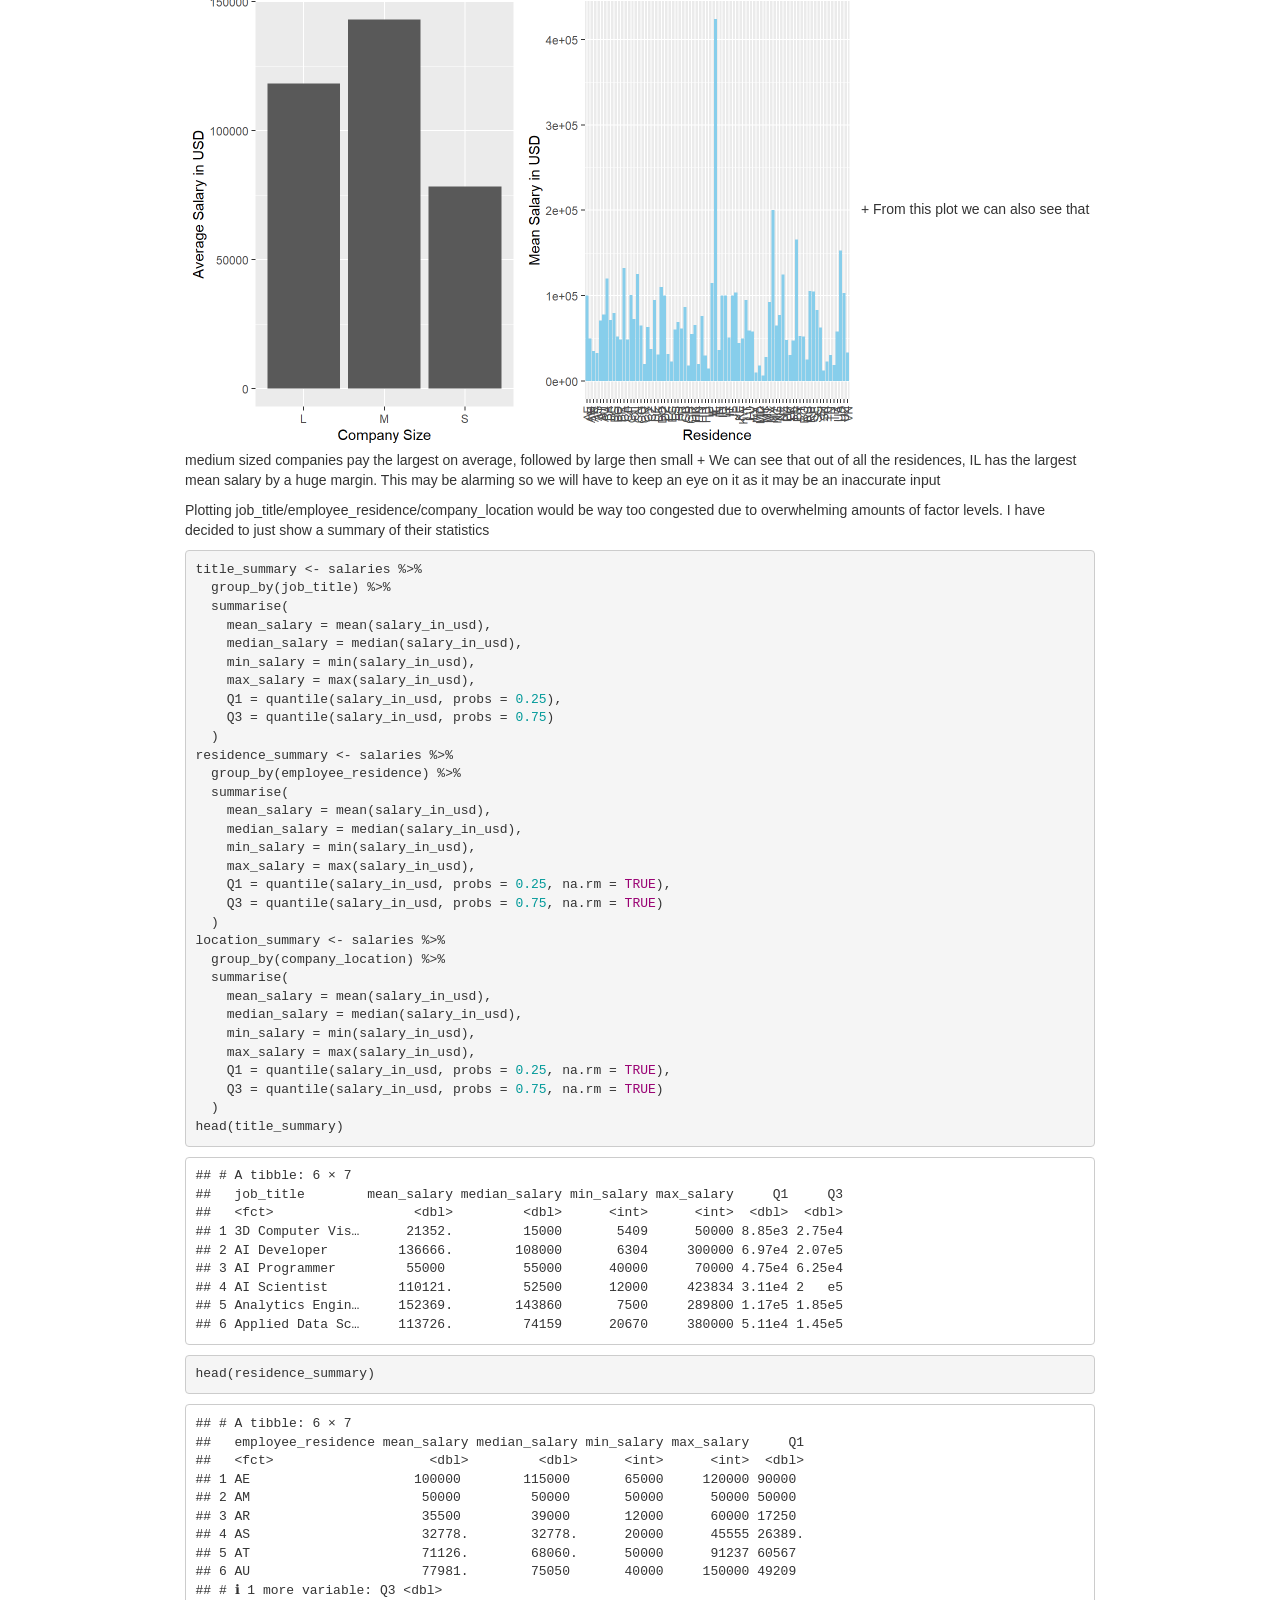
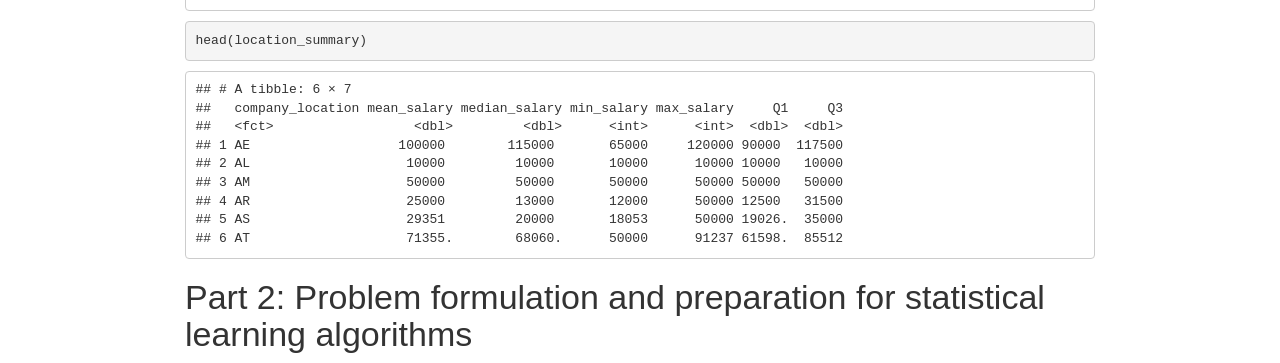
==== commit ae756574: "EDA finished" ====
--- a/main.html
+++ b/main.html
@@ -536,6 +536,74 @@
 of all the residences, IL has the largest mean salary by a huge margin.
 This may be alarming so we will have to keep an eye on it as it may be
 an inaccurate input</p>
+<p>Plotting job_title/employee_residence/company_location would be way
+too congested due to overwhelming amounts of factor levels. I have
+decided to just show a summary of their statistics</p>
+<pre class="r"><code>title_summary &lt;- salaries %&gt;%
+  group_by(job_title) %&gt;%
+  summarise(
+    mean_salary = mean(salary_in_usd),
+    median_salary = median(salary_in_usd),
+    min_salary = min(salary_in_usd),
+    max_salary = max(salary_in_usd),
+    Q1 = quantile(salary_in_usd, probs = 0.25),
+    Q3 = quantile(salary_in_usd, probs = 0.75)
+  )
+residence_summary &lt;- salaries %&gt;%
+  group_by(employee_residence) %&gt;%
+  summarise(
+    mean_salary = mean(salary_in_usd),
+    median_salary = median(salary_in_usd),
+    min_salary = min(salary_in_usd),
+    max_salary = max(salary_in_usd),
+    Q1 = quantile(salary_in_usd, probs = 0.25, na.rm = TRUE),
+    Q3 = quantile(salary_in_usd, probs = 0.75, na.rm = TRUE)
+  )
+location_summary &lt;- salaries %&gt;%
+  group_by(company_location) %&gt;%
+  summarise(
+    mean_salary = mean(salary_in_usd),
+    median_salary = median(salary_in_usd),
+    min_salary = min(salary_in_usd),
+    max_salary = max(salary_in_usd),
+    Q1 = quantile(salary_in_usd, probs = 0.25, na.rm = TRUE),
+    Q3 = quantile(salary_in_usd, probs = 0.75, na.rm = TRUE)
+  )
+head(title_summary)</code></pre>
+<pre><code>## # A tibble: 6 × 7
+##   job_title        mean_salary median_salary min_salary max_salary     Q1     Q3
+##   &lt;fct&gt;                  &lt;dbl&gt;         &lt;dbl&gt;      &lt;int&gt;      &lt;int&gt;  &lt;dbl&gt;  &lt;dbl&gt;
+## 1 3D Computer Vis…      21352.         15000       5409      50000 8.85e3 2.75e4
+## 2 AI Developer         136666.        108000       6304     300000 6.97e4 2.07e5
+## 3 AI Programmer         55000          55000      40000      70000 4.75e4 6.25e4
+## 4 AI Scientist         110121.         52500      12000     423834 3.11e4 2   e5
+## 5 Analytics Engin…     152369.        143860       7500     289800 1.17e5 1.85e5
+## 6 Applied Data Sc…     113726.         74159      20670     380000 5.11e4 1.45e5</code></pre>
+<pre class="r"><code>head(residence_summary)</code></pre>
+<pre><code>## # A tibble: 6 × 7
+##   employee_residence mean_salary median_salary min_salary max_salary     Q1
+##   &lt;fct&gt;                    &lt;dbl&gt;         &lt;dbl&gt;      &lt;int&gt;      &lt;int&gt;  &lt;dbl&gt;
+## 1 AE                     100000        115000       65000     120000 90000 
+## 2 AM                      50000         50000       50000      50000 50000 
+## 3 AR                      35500         39000       12000      60000 17250 
+## 4 AS                      32778.        32778.      20000      45555 26389.
+## 5 AT                      71126.        68060.      50000      91237 60567 
+## 6 AU                      77981.        75050       40000     150000 49209 
+## # ℹ 1 more variable: Q3 &lt;dbl&gt;</code></pre>
+<pre class="r"><code>head(location_summary)</code></pre>
+<pre><code>## # A tibble: 6 × 7
+##   company_location mean_salary median_salary min_salary max_salary     Q1     Q3
+##   &lt;fct&gt;                  &lt;dbl&gt;         &lt;dbl&gt;      &lt;int&gt;      &lt;int&gt;  &lt;dbl&gt;  &lt;dbl&gt;
+## 1 AE                   100000        115000       65000     120000 90000  117500
+## 2 AL                    10000         10000       10000      10000 10000   10000
+## 3 AM                    50000         50000       50000      50000 50000   50000
+## 4 AR                    25000         13000       12000      50000 12500   31500
+## 5 AS                    29351         20000       18053      50000 19026.  35000
+## 6 AT                    71355.        68060.      50000      91237 61598.  85512</code></pre>
+</div>
+<div id="part-2-problem-formulation-and-preparation-for-statistical-learning-algorithms" class="section level1">
+<h1>Part 2: Problem formulation and preparation for statistical learning
+algorithms</h1>
 </div>
 
 
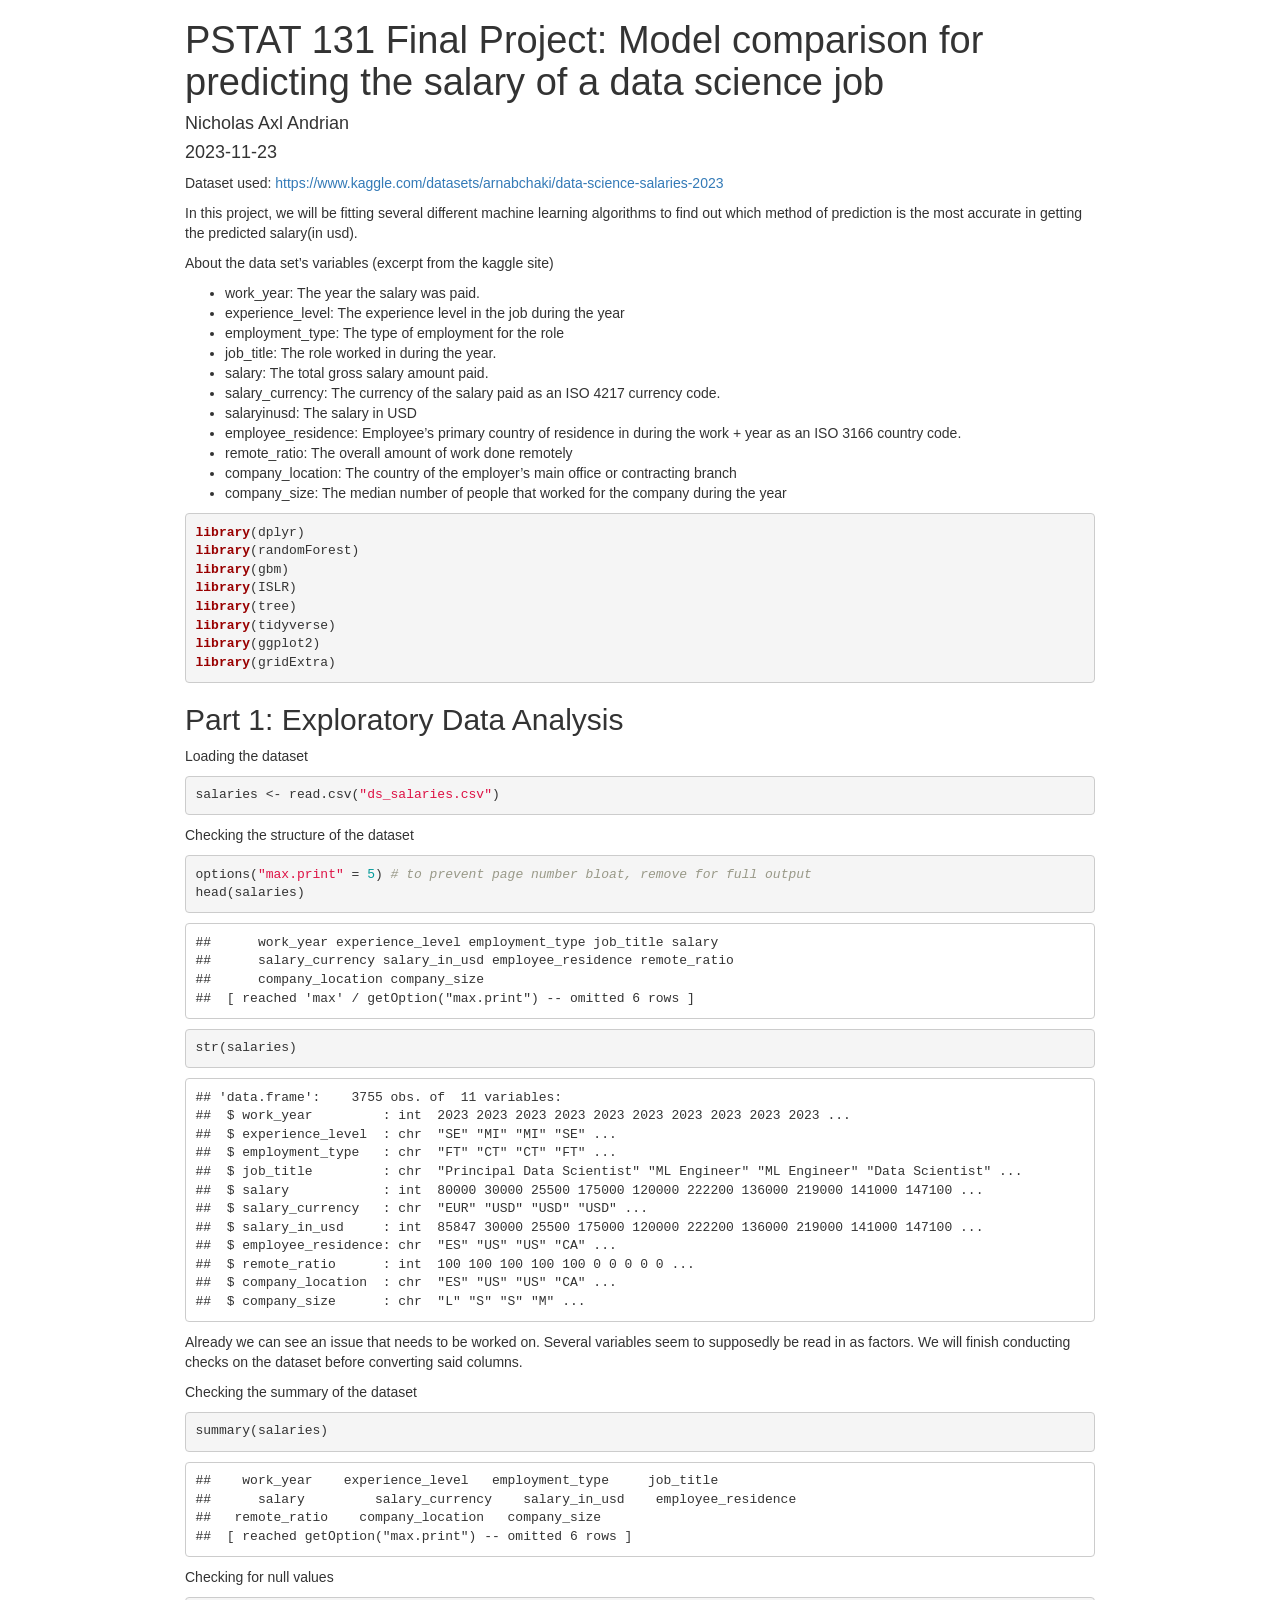
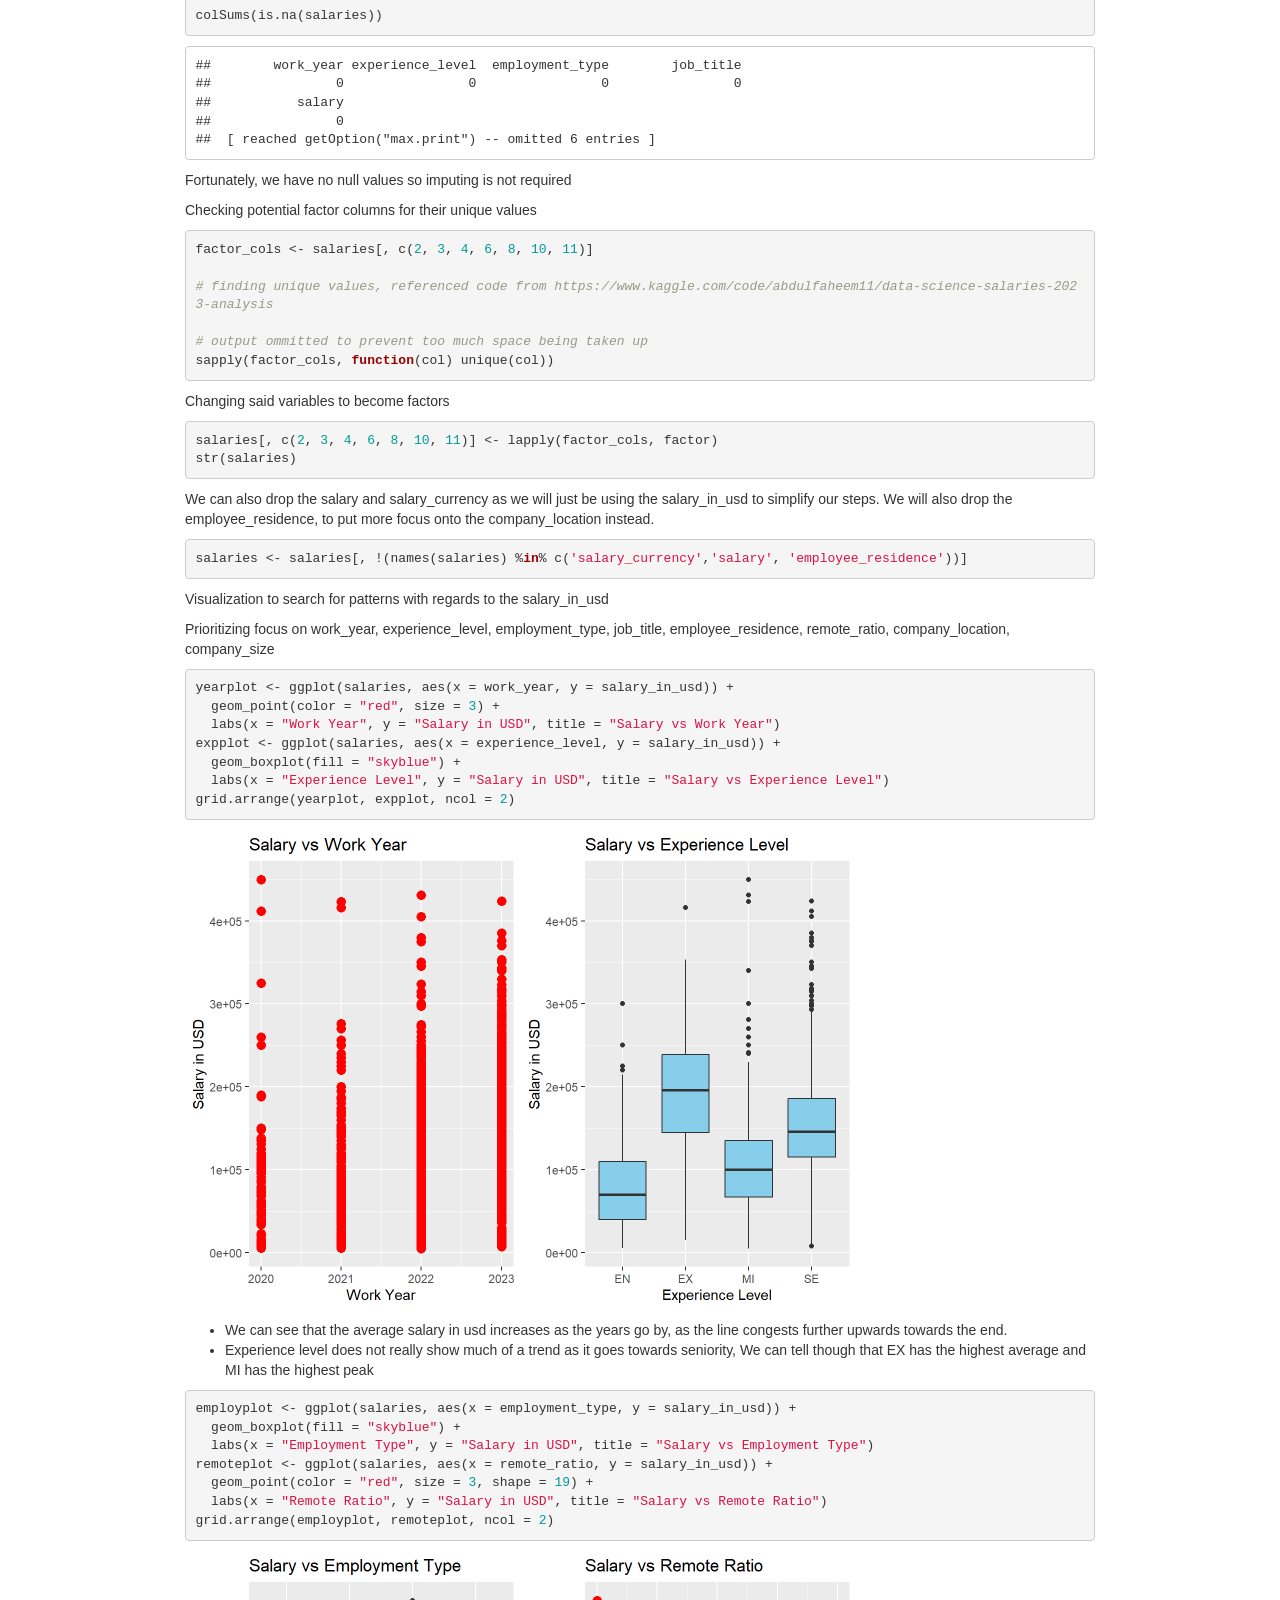
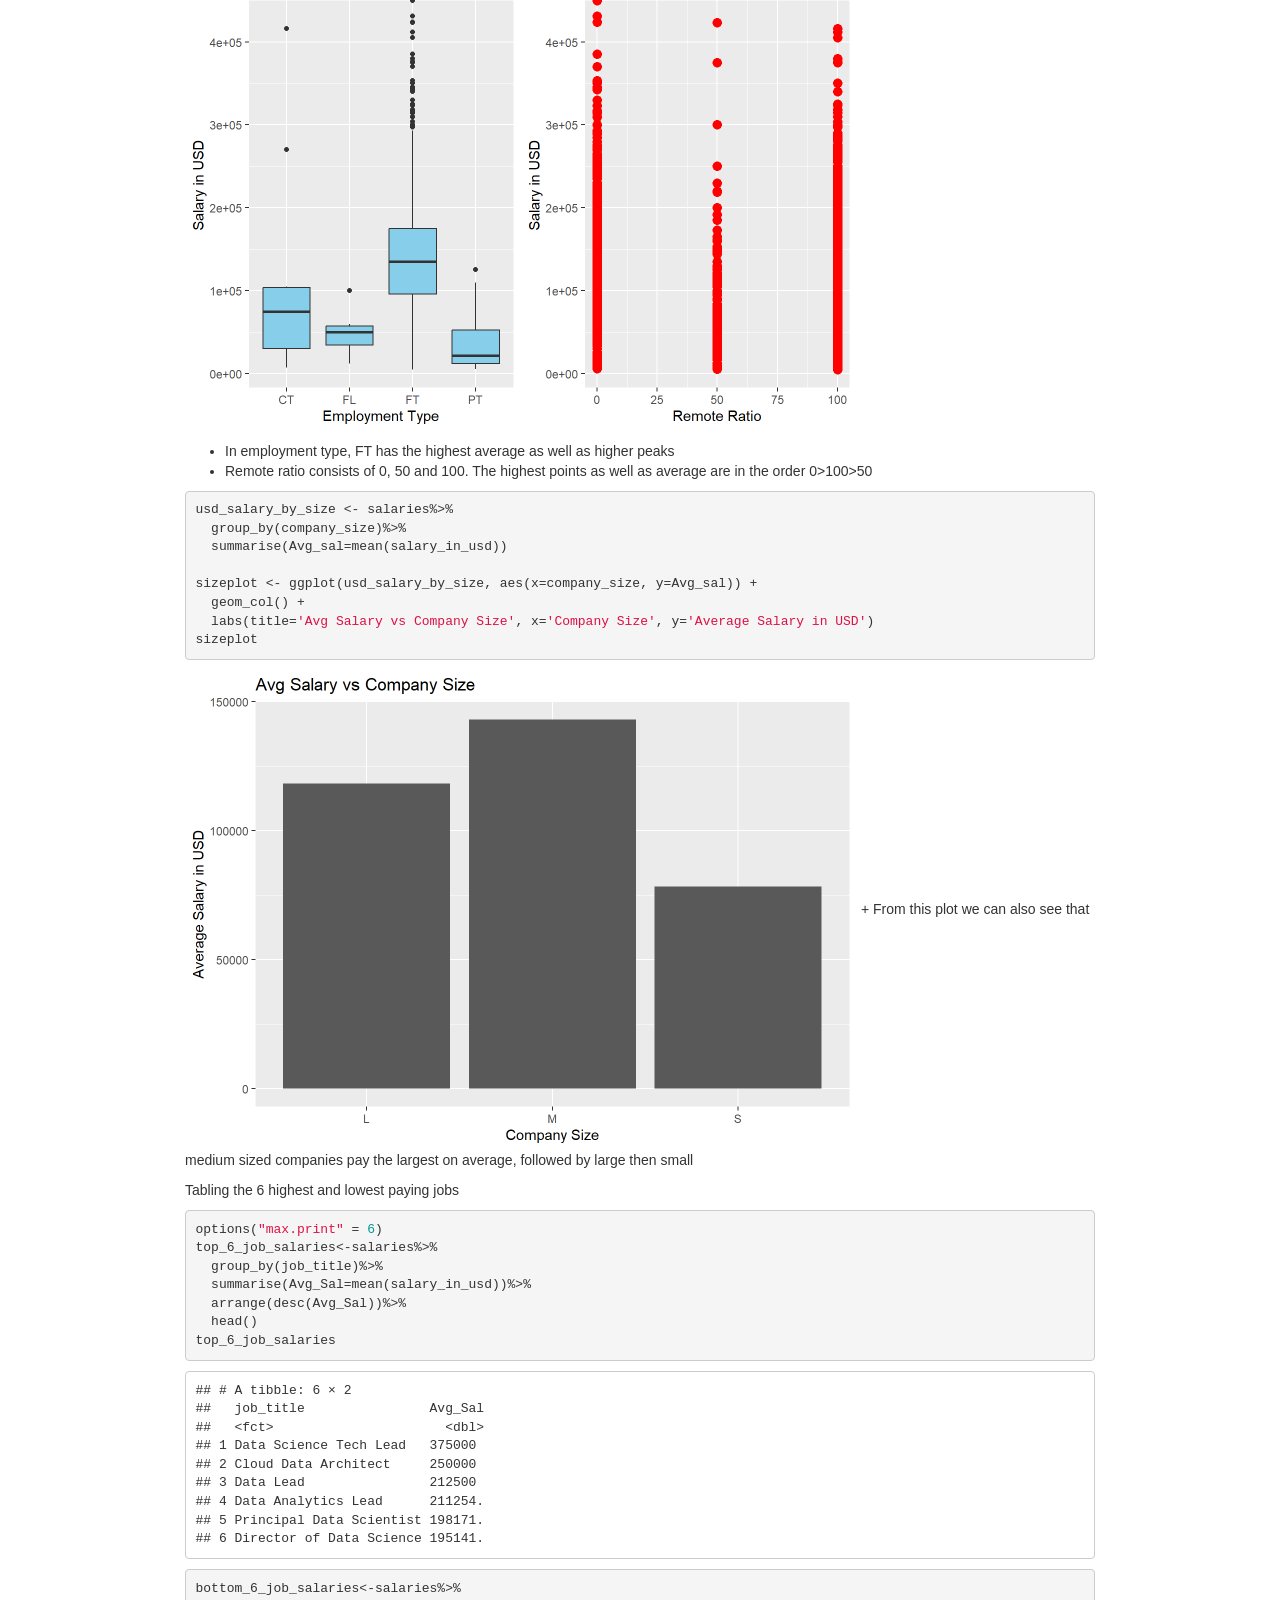
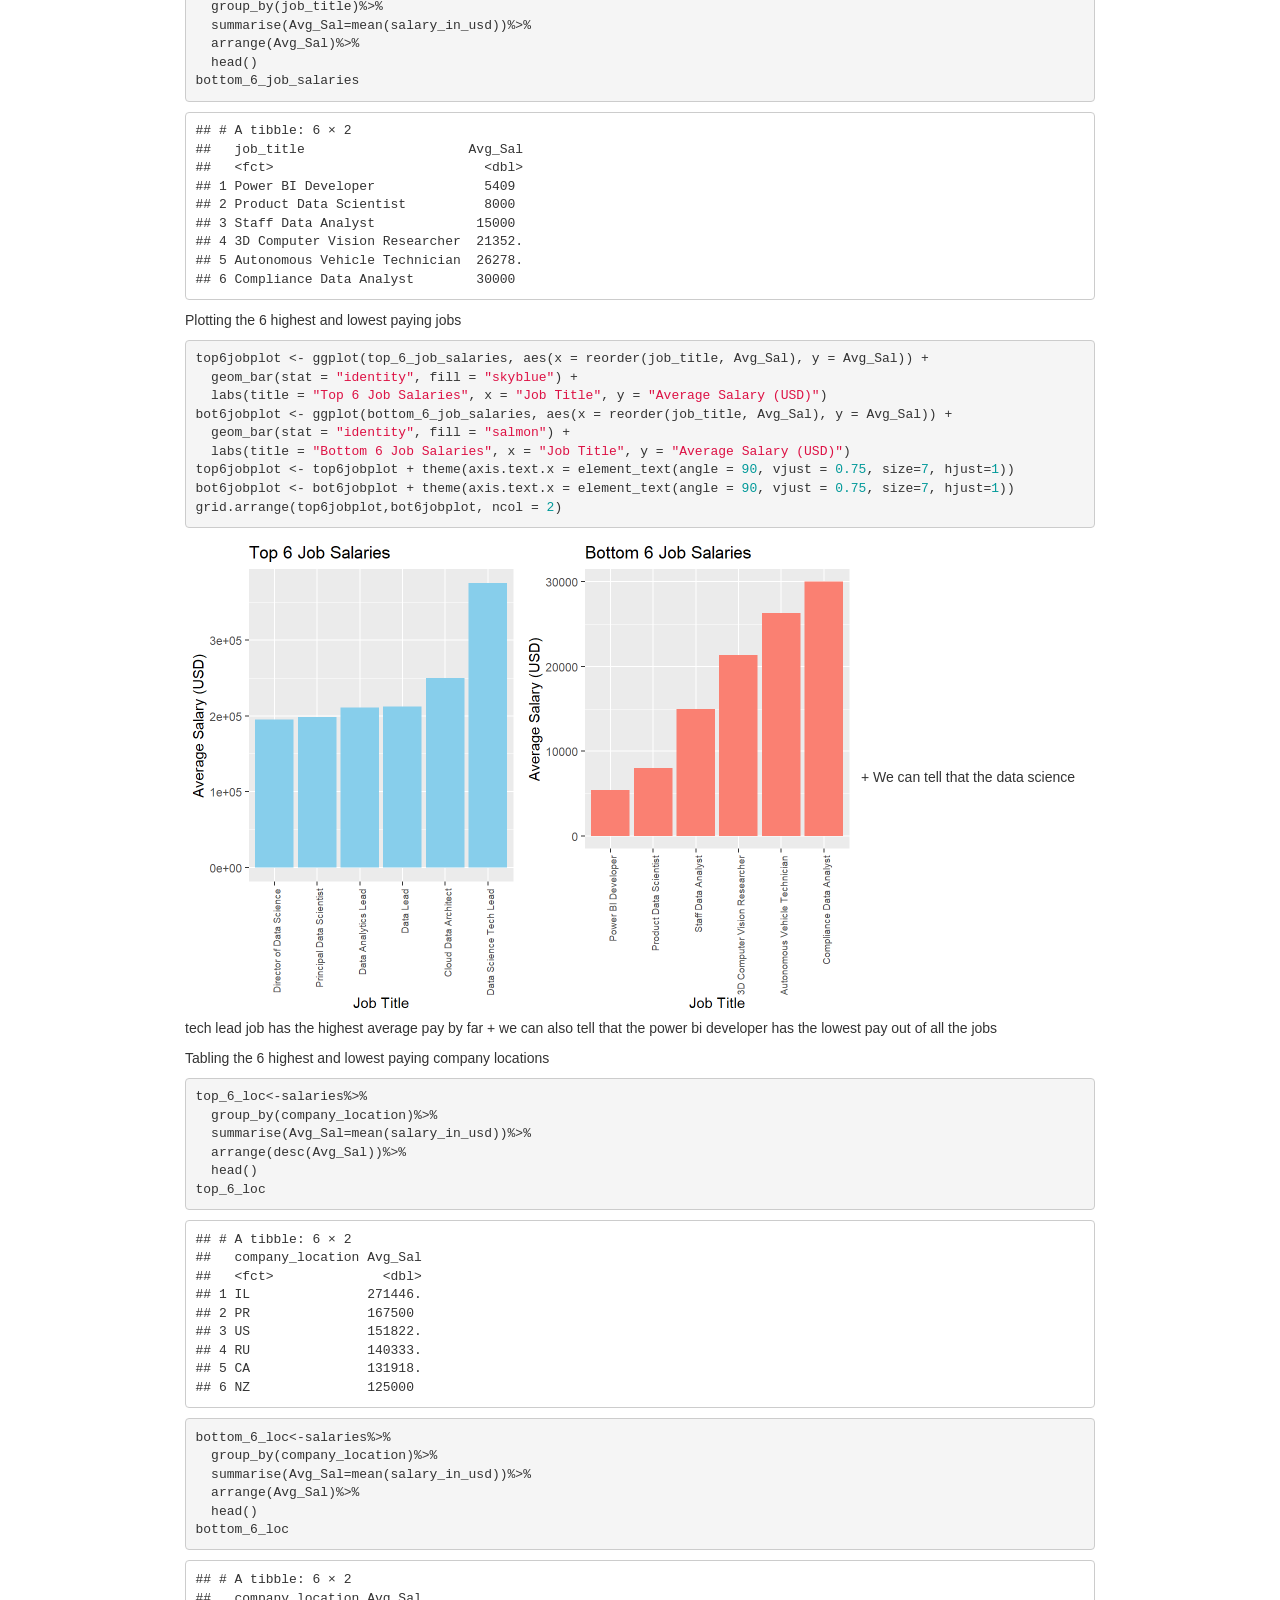
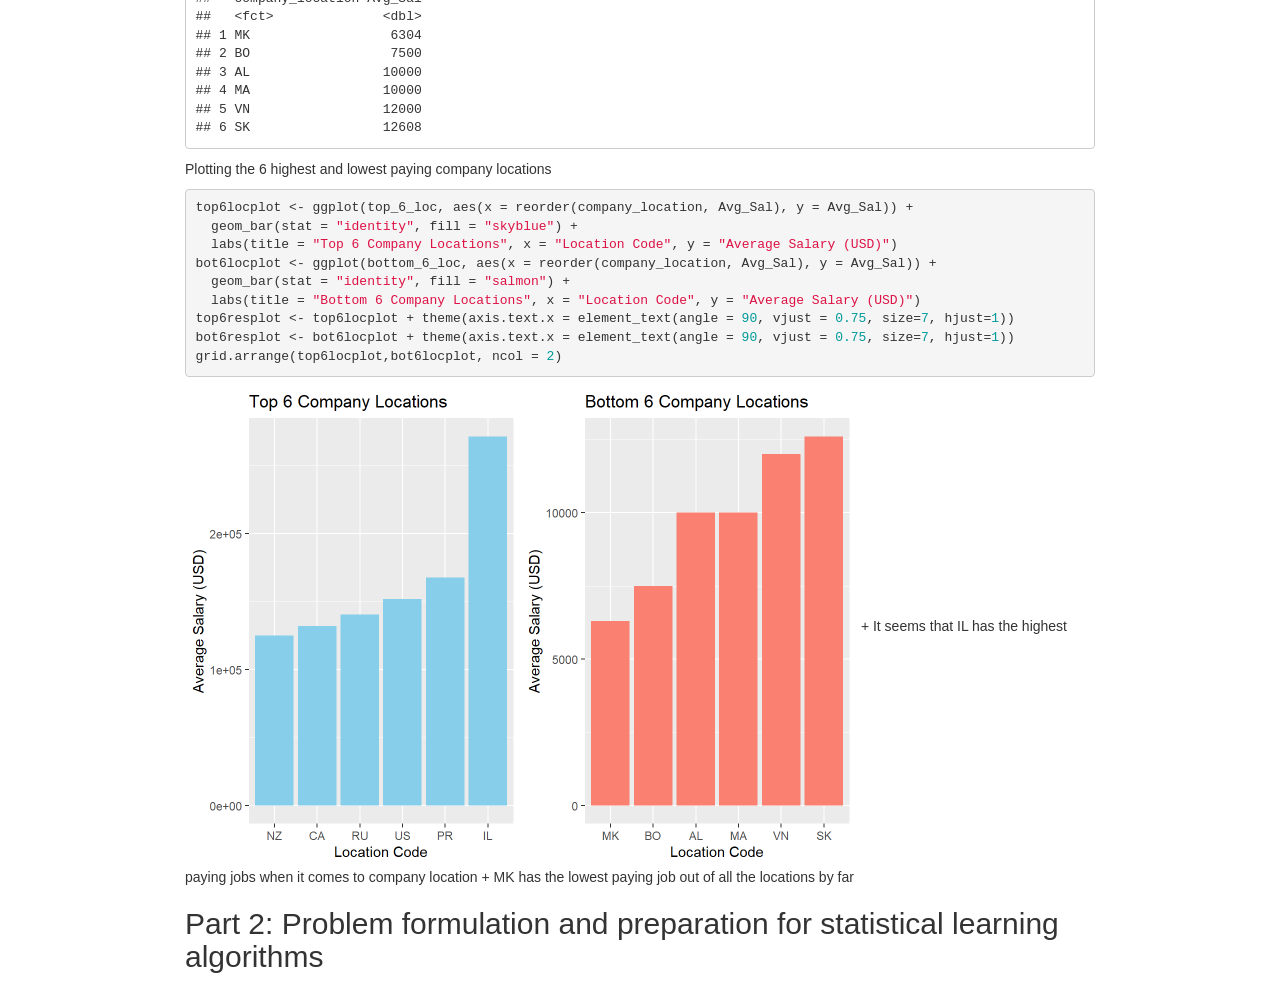
==== commit f8acf4f8: "added more visualizations" ====
--- a/main.html
+++ b/main.html
@@ -388,16 +388,14 @@
 library(tree)
 library(tidyverse)
 library(ggplot2)
-library(gridExtra)
-
-
-options(&quot;max.print&quot; = 5) # to prevent page number bloat</code></pre>
-<div id="part-1-exploratory-data-analysis" class="section level1">
-<h1>Part 1: Exploratory Data Analysis</h1>
+library(gridExtra)</code></pre>
+<div id="part-1-exploratory-data-analysis" class="section level2">
+<h2>Part 1: Exploratory Data Analysis</h2>
 <p>Loading the dataset</p>
 <pre class="r"><code>salaries &lt;- read.csv(&quot;ds_salaries.csv&quot;)</code></pre>
 <p>Checking the structure of the dataset</p>
-<pre class="r"><code>head(salaries)</code></pre>
+<pre class="r"><code>options(&quot;max.print&quot; = 5) # to prevent page number bloat, remove for full output
+head(salaries)</code></pre>
 <pre><code>##      work_year experience_level employment_type job_title salary
 ##      salary_currency salary_in_usd employee_residence remote_ratio
 ##      company_location company_size
@@ -439,45 +437,14 @@
 
 # output ommitted to prevent too much space being taken up
 sapply(factor_cols, function(col) unique(col))</code></pre>
-<pre><code>## $experience_level
-## [1] &quot;SE&quot; &quot;MI&quot; &quot;EN&quot; &quot;EX&quot;
-## 
-## $employment_type
-## [1] &quot;FT&quot; &quot;CT&quot; &quot;FL&quot; &quot;PT&quot;
-## 
-## $job_title
-## [1] &quot;Principal Data Scientist&quot; &quot;ML Engineer&quot;             
-## [3] &quot;Data Scientist&quot;           &quot;Applied Scientist&quot;       
-## [5] &quot;Data Analyst&quot;            
-##  [ reached getOption(&quot;max.print&quot;) -- omitted 88 entries ]
-## 
-## $salary_currency
-## [1] &quot;EUR&quot; &quot;USD&quot; &quot;INR&quot; &quot;HKD&quot; &quot;CHF&quot;
-##  [ reached getOption(&quot;max.print&quot;) -- omitted 15 entries ]
-## 
-## $employee_residence
-## [1] &quot;ES&quot; &quot;US&quot; &quot;CA&quot; &quot;DE&quot; &quot;GB&quot;
-##  [ reached getOption(&quot;max.print&quot;) -- omitted 73 entries ]
-## 
-##  [ reached getOption(&quot;max.print&quot;) -- omitted 2 entries ]</code></pre>
 <p>Changing said variables to become factors</p>
 <pre class="r"><code>salaries[, c(2, 3, 4, 6, 8, 10, 11)] &lt;- lapply(factor_cols, factor)
 str(salaries)</code></pre>
-<pre><code>## &#39;data.frame&#39;:    3755 obs. of  11 variables:
-##  $ work_year         : int  2023 2023 2023 2023 2023 2023 2023 2023 2023 2023 ...
-##  $ experience_level  : Factor w/ 4 levels &quot;EN&quot;,&quot;EX&quot;,&quot;MI&quot;,..: 4 3 3 4 4 4 4 4 4 4 ...
-##  $ employment_type   : Factor w/ 4 levels &quot;CT&quot;,&quot;FL&quot;,&quot;FT&quot;,..: 3 1 1 3 3 3 3 3 3 3 ...
-##  $ job_title         : Factor w/ 93 levels &quot;3D Computer Vision Researcher&quot;,..: 85 78 78 48 48 9 9 48 48 48 ...
-##  $ salary            : int  80000 30000 25500 175000 120000 222200 136000 219000 141000 147100 ...
-##  $ salary_currency   : Factor w/ 20 levels &quot;AUD&quot;,&quot;BRL&quot;,&quot;CAD&quot;,..: 8 20 20 20 20 20 20 20 20 20 ...
-##  $ salary_in_usd     : int  85847 30000 25500 175000 120000 222200 136000 219000 141000 147100 ...
-##  $ employee_residence: Factor w/ 78 levels &quot;AE&quot;,&quot;AM&quot;,&quot;AR&quot;,..: 27 76 76 12 12 76 76 12 12 76 ...
-##  $ remote_ratio      : int  100 100 100 100 100 0 0 0 0 0 ...
-##  $ company_location  : Factor w/ 72 levels &quot;AE&quot;,&quot;AL&quot;,&quot;AM&quot;,..: 26 71 71 13 13 71 71 13 13 71 ...
-##  $ company_size      : Factor w/ 3 levels &quot;L&quot;,&quot;M&quot;,&quot;S&quot;: 1 3 3 2 2 1 1 2 2 2 ...</code></pre>
-<p>We can also drop the salary as we will just be using the
-salary_in_usd to simplify our steps.</p>
-<pre class="r"><code>salaries &lt;- salaries[, !(names(salaries) %in% c(&#39;salary_currency&#39;,&#39;salary&#39;))]</code></pre>
+<p>We can also drop the salary and salary_currency as we will just be
+using the salary_in_usd to simplify our steps. We will also drop the
+employee_residence, to put more focus onto the company_location
+instead.</p>
+<pre class="r"><code>salaries &lt;- salaries[, !(names(salaries) %in% c(&#39;salary_currency&#39;,&#39;salary&#39;, &#39;employee_residence&#39;))]</code></pre>
 <p>Visualization to search for patterns with regards to the
 salary_in_usd</p>
 <p>Prioritizing focus on work_year, experience_level, employment_type,
@@ -486,12 +453,9 @@
 <pre class="r"><code>yearplot &lt;- ggplot(salaries, aes(x = work_year, y = salary_in_usd)) +
   geom_point(color = &quot;red&quot;, size = 3) +
   labs(x = &quot;Work Year&quot;, y = &quot;Salary in USD&quot;, title = &quot;Salary vs Work Year&quot;)
-
-# Boxplot using ggplot
 expplot &lt;- ggplot(salaries, aes(x = experience_level, y = salary_in_usd)) +
   geom_boxplot(fill = &quot;skyblue&quot;) +
   labs(x = &quot;Experience Level&quot;, y = &quot;Salary in USD&quot;, title = &quot;Salary vs Experience Level&quot;)
-
 grid.arrange(yearplot, expplot, ncol = 2)</code></pre>
 <p><img src="[data-uri]" width="672" /></p>
 <ul>
@@ -504,11 +468,9 @@
 <pre class="r"><code>employplot &lt;- ggplot(salaries, aes(x = employment_type, y = salary_in_usd)) +
   geom_boxplot(fill = &quot;skyblue&quot;) +
   labs(x = &quot;Employment Type&quot;, y = &quot;Salary in USD&quot;, title = &quot;Salary vs Employment Type&quot;)
-
 remoteplot &lt;- ggplot(salaries, aes(x = remote_ratio, y = salary_in_usd)) +
   geom_point(color = &quot;red&quot;, size = 3, shape = 19) +
   labs(x = &quot;Remote Ratio&quot;, y = &quot;Salary in USD&quot;, title = &quot;Salary vs Remote Ratio&quot;)
-
 grid.arrange(employplot, remoteplot, ncol = 2)</code></pre>
 <p><img src="[data-uri]" width="672" /></p>
 <ul>
@@ -524,86 +486,105 @@
 sizeplot &lt;- ggplot(usd_salary_by_size, aes(x=company_size, y=Avg_sal)) +
   geom_col() +
   labs(title=&#39;Avg Salary vs Company Size&#39;, x=&#39;Company Size&#39;, y=&#39;Average Salary in USD&#39;)
-
-residenceplot &lt;- ggplot(salaries, aes(x = employee_residence, y = salary_in_usd)) +
-  geom_bar(stat = &quot;summary&quot;, fun = &quot;mean&quot;, fill = &quot;skyblue&quot;) +
-  labs(x = &quot;Residence&quot;, y = &quot;Mean Salary in USD&quot;, title = &quot;Mean Salary vs Residence&quot;) + theme(axis.text.x = element_text(angle = 90, vjust = 0.5, hjust=1))
-
-grid.arrange(sizeplot,residenceplot, ncol = 2)</code></pre>
-<p><img src="[data-uri]" width="672" />
+sizeplot</code></pre>
+<p><img src="[data-uri]" width="672" />
 + From this plot we can also see that medium sized companies pay the
-largest on average, followed by large then small + We can see that out
-of all the residences, IL has the largest mean salary by a huge margin.
-This may be alarming so we will have to keep an eye on it as it may be
-an inaccurate input</p>
-<p>Plotting job_title/employee_residence/company_location would be way
-too congested due to overwhelming amounts of factor levels. I have
-decided to just show a summary of their statistics</p>
-<pre class="r"><code>title_summary &lt;- salaries %&gt;%
-  group_by(job_title) %&gt;%
-  summarise(
-    mean_salary = mean(salary_in_usd),
-    median_salary = median(salary_in_usd),
-    min_salary = min(salary_in_usd),
-    max_salary = max(salary_in_usd),
-    Q1 = quantile(salary_in_usd, probs = 0.25),
-    Q3 = quantile(salary_in_usd, probs = 0.75)
-  )
-residence_summary &lt;- salaries %&gt;%
-  group_by(employee_residence) %&gt;%
-  summarise(
-    mean_salary = mean(salary_in_usd),
-    median_salary = median(salary_in_usd),
-    min_salary = min(salary_in_usd),
-    max_salary = max(salary_in_usd),
-    Q1 = quantile(salary_in_usd, probs = 0.25, na.rm = TRUE),
-    Q3 = quantile(salary_in_usd, probs = 0.75, na.rm = TRUE)
-  )
-location_summary &lt;- salaries %&gt;%
-  group_by(company_location) %&gt;%
-  summarise(
-    mean_salary = mean(salary_in_usd),
-    median_salary = median(salary_in_usd),
-    min_salary = min(salary_in_usd),
-    max_salary = max(salary_in_usd),
-    Q1 = quantile(salary_in_usd, probs = 0.25, na.rm = TRUE),
-    Q3 = quantile(salary_in_usd, probs = 0.75, na.rm = TRUE)
-  )
-head(title_summary)</code></pre>
-<pre><code>## # A tibble: 6 × 7
-##   job_title        mean_salary median_salary min_salary max_salary     Q1     Q3
-##   &lt;fct&gt;                  &lt;dbl&gt;         &lt;dbl&gt;      &lt;int&gt;      &lt;int&gt;  &lt;dbl&gt;  &lt;dbl&gt;
-## 1 3D Computer Vis…      21352.         15000       5409      50000 8.85e3 2.75e4
-## 2 AI Developer         136666.        108000       6304     300000 6.97e4 2.07e5
-## 3 AI Programmer         55000          55000      40000      70000 4.75e4 6.25e4
-## 4 AI Scientist         110121.         52500      12000     423834 3.11e4 2   e5
-## 5 Analytics Engin…     152369.        143860       7500     289800 1.17e5 1.85e5
-## 6 Applied Data Sc…     113726.         74159      20670     380000 5.11e4 1.45e5</code></pre>
-<pre class="r"><code>head(residence_summary)</code></pre>
-<pre><code>## # A tibble: 6 × 7
-##   employee_residence mean_salary median_salary min_salary max_salary     Q1
-##   &lt;fct&gt;                    &lt;dbl&gt;         &lt;dbl&gt;      &lt;int&gt;      &lt;int&gt;  &lt;dbl&gt;
-## 1 AE                     100000        115000       65000     120000 90000 
-## 2 AM                      50000         50000       50000      50000 50000 
-## 3 AR                      35500         39000       12000      60000 17250 
-## 4 AS                      32778.        32778.      20000      45555 26389.
-## 5 AT                      71126.        68060.      50000      91237 60567 
-## 6 AU                      77981.        75050       40000     150000 49209 
-## # ℹ 1 more variable: Q3 &lt;dbl&gt;</code></pre>
-<pre class="r"><code>head(location_summary)</code></pre>
-<pre><code>## # A tibble: 6 × 7
-##   company_location mean_salary median_salary min_salary max_salary     Q1     Q3
-##   &lt;fct&gt;                  &lt;dbl&gt;         &lt;dbl&gt;      &lt;int&gt;      &lt;int&gt;  &lt;dbl&gt;  &lt;dbl&gt;
-## 1 AE                   100000        115000       65000     120000 90000  117500
-## 2 AL                    10000         10000       10000      10000 10000   10000
-## 3 AM                    50000         50000       50000      50000 50000   50000
-## 4 AR                    25000         13000       12000      50000 12500   31500
-## 5 AS                    29351         20000       18053      50000 19026.  35000
-## 6 AT                    71355.        68060.      50000      91237 61598.  85512</code></pre>
+largest on average, followed by large then small</p>
+<p>Tabling the 6 highest and lowest paying jobs</p>
+<pre class="r"><code>options(&quot;max.print&quot; = 6)
+top_6_job_salaries&lt;-salaries%&gt;%
+  group_by(job_title)%&gt;%
+  summarise(Avg_Sal=mean(salary_in_usd))%&gt;%
+  arrange(desc(Avg_Sal))%&gt;%
+  head()
+top_6_job_salaries</code></pre>
+<pre><code>## # A tibble: 6 × 2
+##   job_title                Avg_Sal
+##   &lt;fct&gt;                      &lt;dbl&gt;
+## 1 Data Science Tech Lead   375000 
+## 2 Cloud Data Architect     250000 
+## 3 Data Lead                212500 
+## 4 Data Analytics Lead      211254.
+## 5 Principal Data Scientist 198171.
+## 6 Director of Data Science 195141.</code></pre>
+<pre class="r"><code>bottom_6_job_salaries&lt;-salaries%&gt;%
+  group_by(job_title)%&gt;%
+  summarise(Avg_Sal=mean(salary_in_usd))%&gt;%
+  arrange(Avg_Sal)%&gt;%
+  head()
+bottom_6_job_salaries</code></pre>
+<pre><code>## # A tibble: 6 × 2
+##   job_title                     Avg_Sal
+##   &lt;fct&gt;                           &lt;dbl&gt;
+## 1 Power BI Developer              5409 
+## 2 Product Data Scientist          8000 
+## 3 Staff Data Analyst             15000 
+## 4 3D Computer Vision Researcher  21352.
+## 5 Autonomous Vehicle Technician  26278.
+## 6 Compliance Data Analyst        30000</code></pre>
+<p>Plotting the 6 highest and lowest paying jobs</p>
+<pre class="r"><code>top6jobplot &lt;- ggplot(top_6_job_salaries, aes(x = reorder(job_title, Avg_Sal), y = Avg_Sal)) +
+  geom_bar(stat = &quot;identity&quot;, fill = &quot;skyblue&quot;) +
+  labs(title = &quot;Top 6 Job Salaries&quot;, x = &quot;Job Title&quot;, y = &quot;Average Salary (USD)&quot;)
+bot6jobplot &lt;- ggplot(bottom_6_job_salaries, aes(x = reorder(job_title, Avg_Sal), y = Avg_Sal)) +
+  geom_bar(stat = &quot;identity&quot;, fill = &quot;salmon&quot;) +
+  labs(title = &quot;Bottom 6 Job Salaries&quot;, x = &quot;Job Title&quot;, y = &quot;Average Salary (USD)&quot;)
+top6jobplot &lt;- top6jobplot + theme(axis.text.x = element_text(angle = 90, vjust = 0.75, size=7, hjust=1))
+bot6jobplot &lt;- bot6jobplot + theme(axis.text.x = element_text(angle = 90, vjust = 0.75, size=7, hjust=1))
+grid.arrange(top6jobplot,bot6jobplot, ncol = 2)</code></pre>
+<p><img src="[data-uri]" width="672" />
++ We can tell that the data science tech lead job has the highest
+average pay by far + we can also tell that the power bi developer has
+the lowest pay out of all the jobs</p>
+<p>Tabling the 6 highest and lowest paying company locations</p>
+<pre class="r"><code>top_6_loc&lt;-salaries%&gt;%
+  group_by(company_location)%&gt;%
+  summarise(Avg_Sal=mean(salary_in_usd))%&gt;%
+  arrange(desc(Avg_Sal))%&gt;%
+  head()
+top_6_loc</code></pre>
+<pre><code>## # A tibble: 6 × 2
+##   company_location Avg_Sal
+##   &lt;fct&gt;              &lt;dbl&gt;
+## 1 IL               271446.
+## 2 PR               167500 
+## 3 US               151822.
+## 4 RU               140333.
+## 5 CA               131918.
+## 6 NZ               125000</code></pre>
+<pre class="r"><code>bottom_6_loc&lt;-salaries%&gt;%
+  group_by(company_location)%&gt;%
+  summarise(Avg_Sal=mean(salary_in_usd))%&gt;%
+  arrange(Avg_Sal)%&gt;%
+  head()
+bottom_6_loc</code></pre>
+<pre><code>## # A tibble: 6 × 2
+##   company_location Avg_Sal
+##   &lt;fct&gt;              &lt;dbl&gt;
+## 1 MK                  6304
+## 2 BO                  7500
+## 3 AL                 10000
+## 4 MA                 10000
+## 5 VN                 12000
+## 6 SK                 12608</code></pre>
+<p>Plotting the 6 highest and lowest paying company locations</p>
+<pre class="r"><code>top6locplot &lt;- ggplot(top_6_loc, aes(x = reorder(company_location, Avg_Sal), y = Avg_Sal)) +
+  geom_bar(stat = &quot;identity&quot;, fill = &quot;skyblue&quot;) +
+  labs(title = &quot;Top 6 Company Locations&quot;, x = &quot;Location Code&quot;, y = &quot;Average Salary (USD)&quot;)
+bot6locplot &lt;- ggplot(bottom_6_loc, aes(x = reorder(company_location, Avg_Sal), y = Avg_Sal)) +
+  geom_bar(stat = &quot;identity&quot;, fill = &quot;salmon&quot;) +
+  labs(title = &quot;Bottom 6 Company Locations&quot;, x = &quot;Location Code&quot;, y = &quot;Average Salary (USD)&quot;)
+top6resplot &lt;- top6locplot + theme(axis.text.x = element_text(angle = 90, vjust = 0.75, size=7, hjust=1))
+bot6resplot &lt;- bot6locplot + theme(axis.text.x = element_text(angle = 90, vjust = 0.75, size=7, hjust=1))
+grid.arrange(top6locplot,bot6locplot, ncol = 2)</code></pre>
+<p><img src="[data-uri]" width="672" />
++ It seems that IL has the highest paying jobs when it comes to company
+location + MK has the lowest paying job out of all the locations by
+far</p>
 </div>
-<div id="part-2-problem-formulation-and-preparation-for-statistical-learning-algorithms" class="section level1">
-<h1>Part 2: Problem formulation and preparation for statistical learning
-algorithms</h1>
+<div id="part-2-problem-formulation-and-preparation-for-statistical-learning-algorithms" class="section level2">
+<h2>Part 2: Problem formulation and preparation for statistical learning
+algorithms</h2>
 </div>
 
 
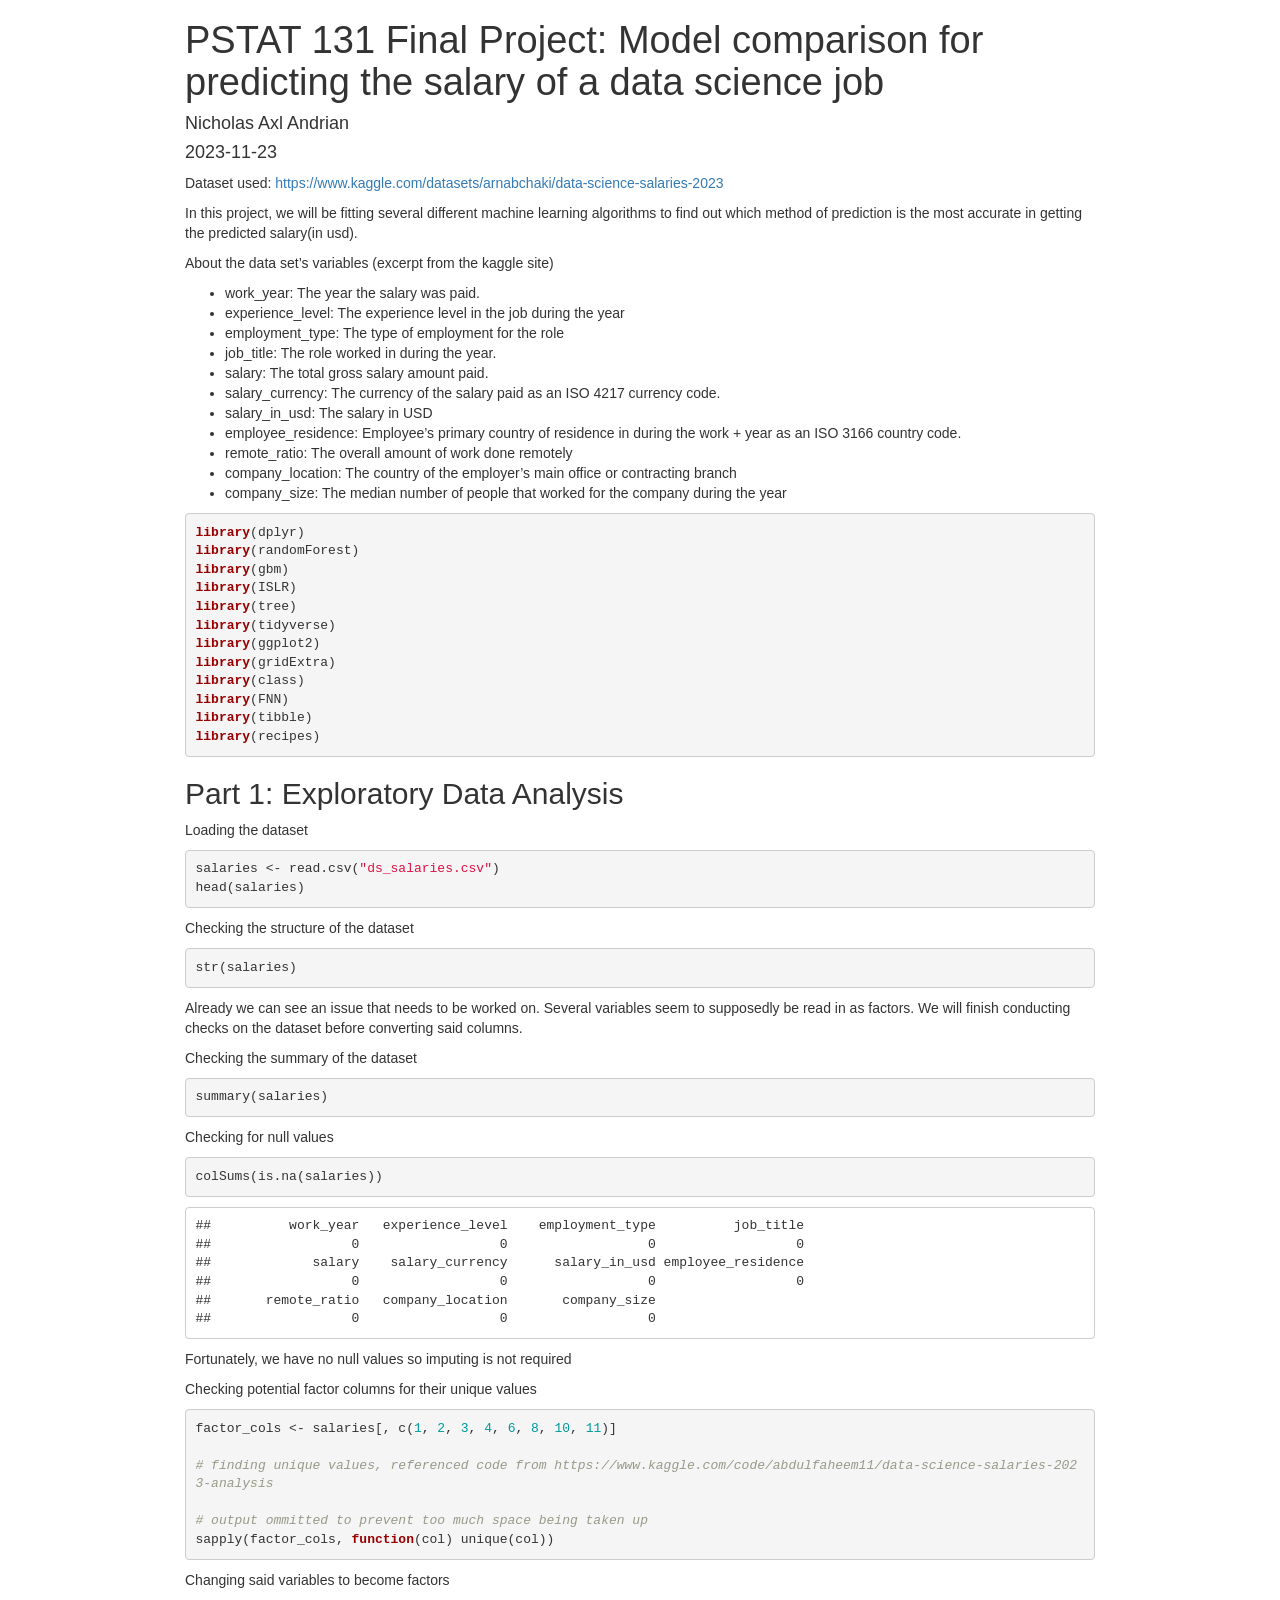
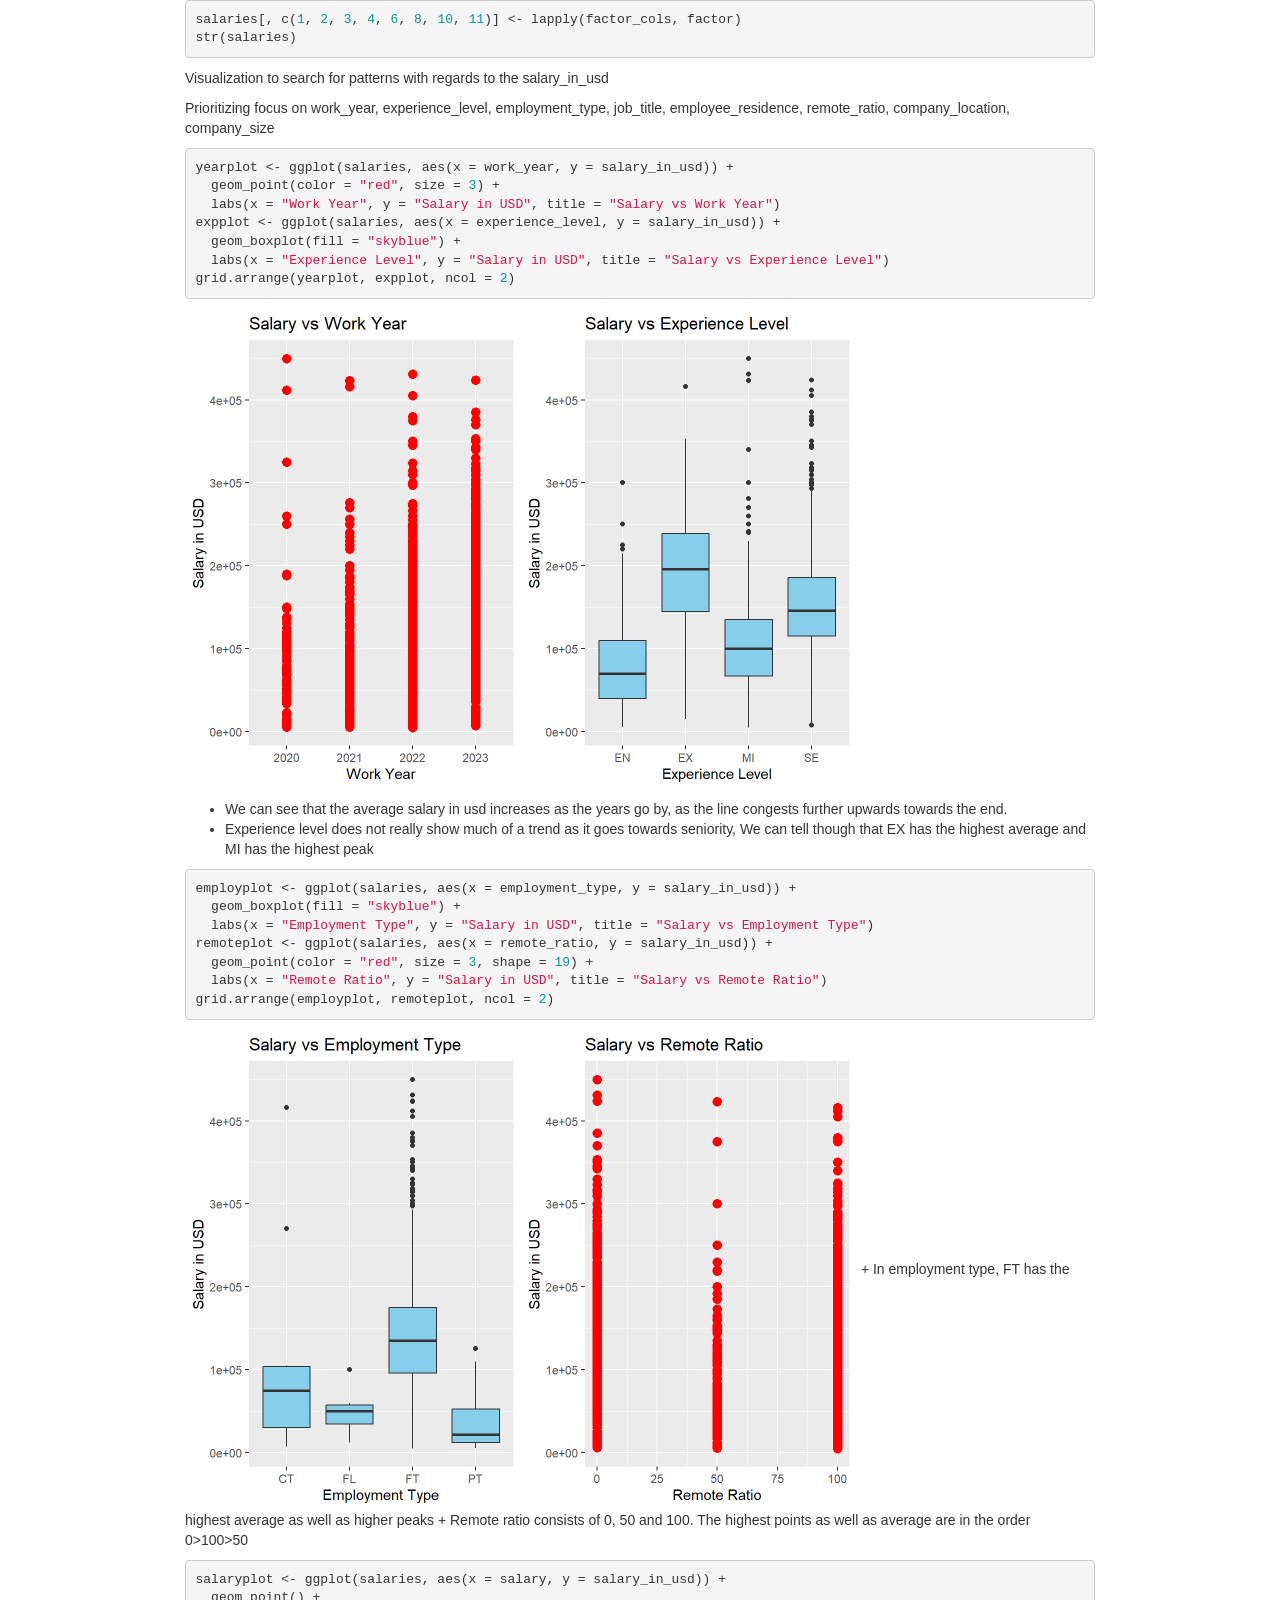
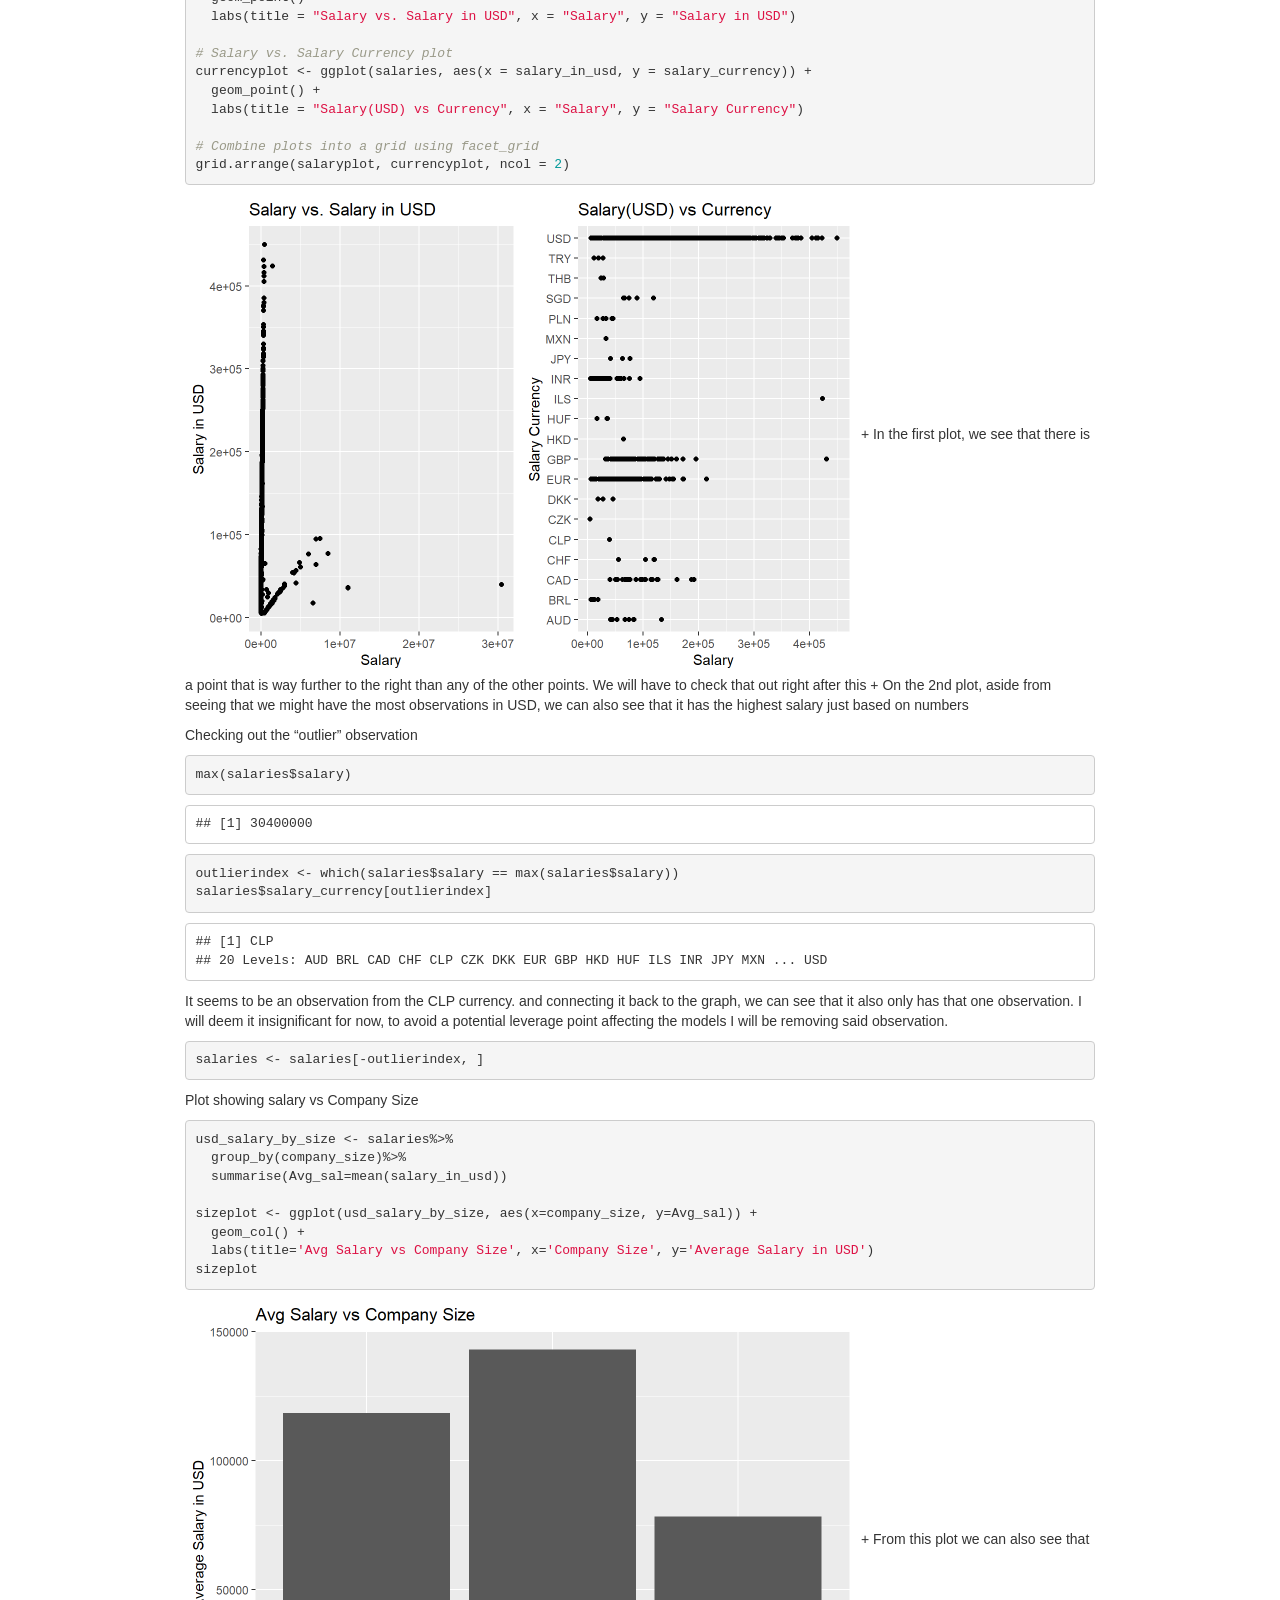
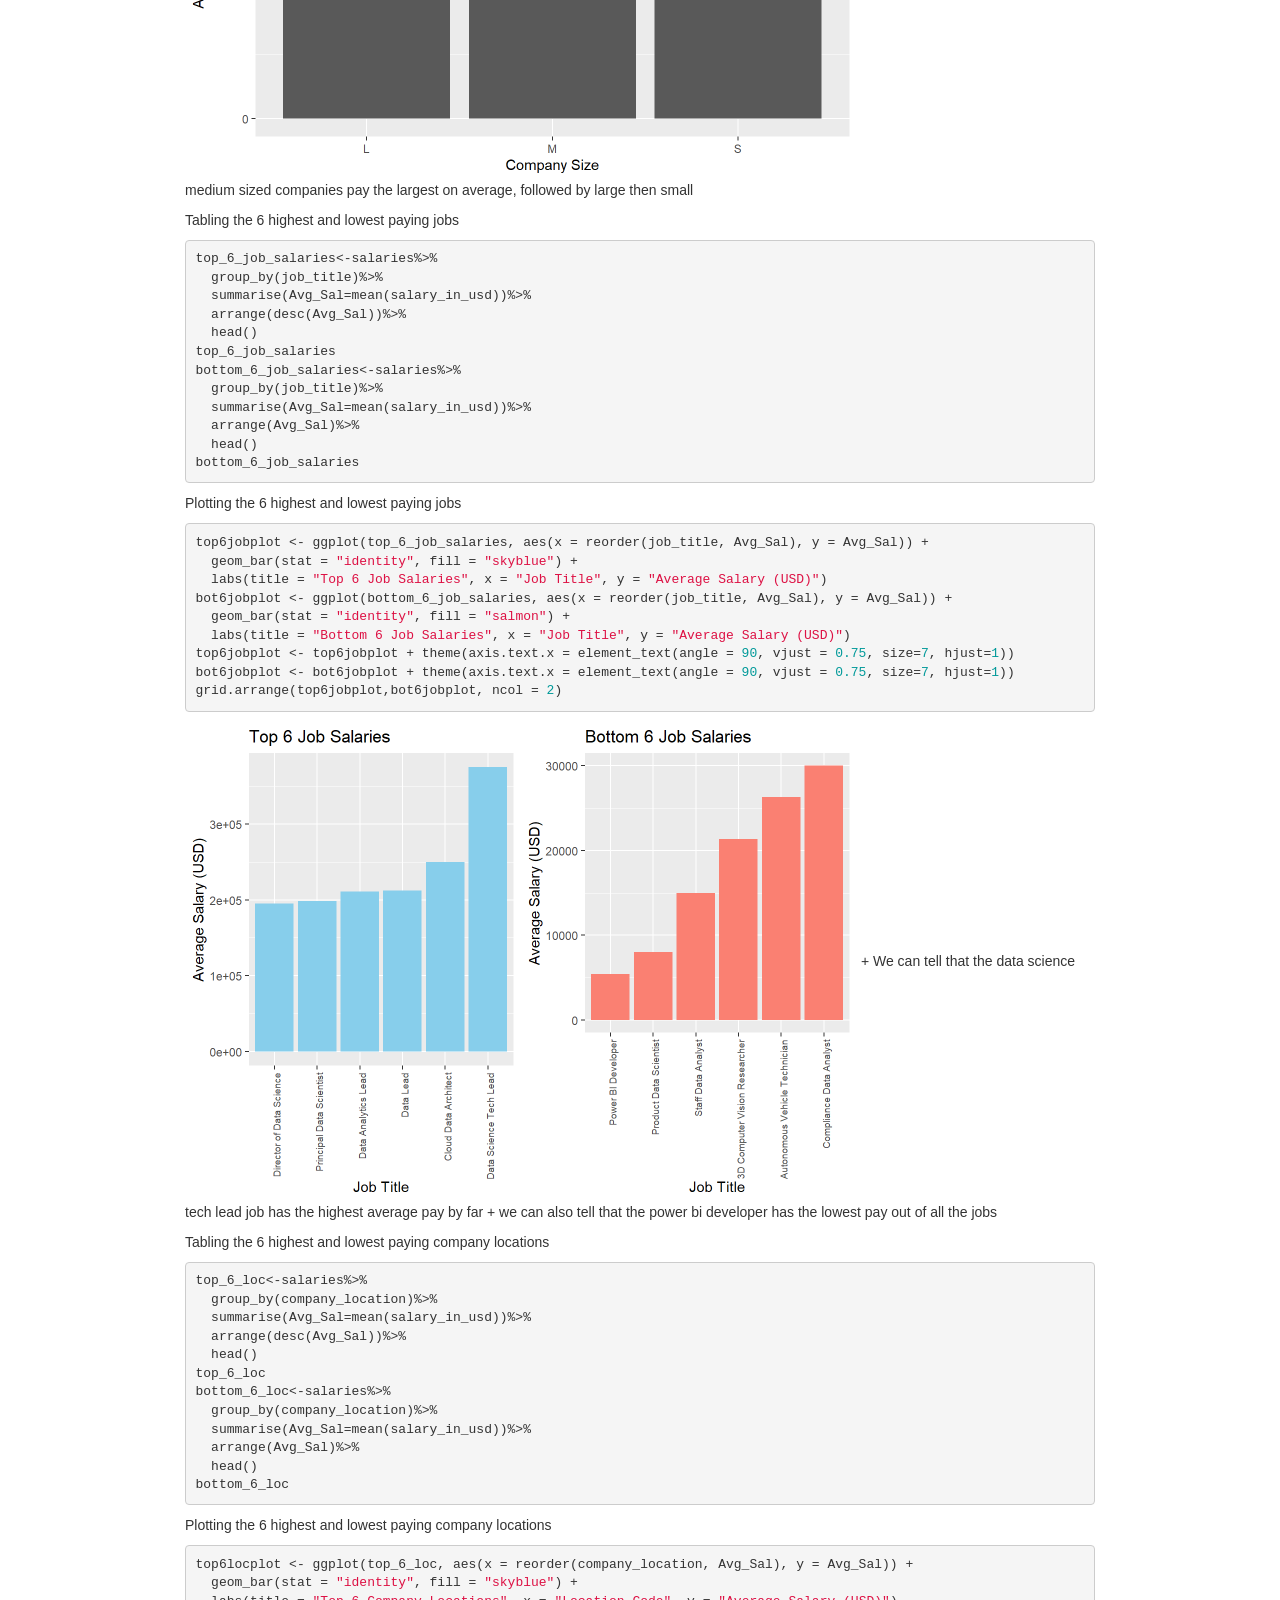
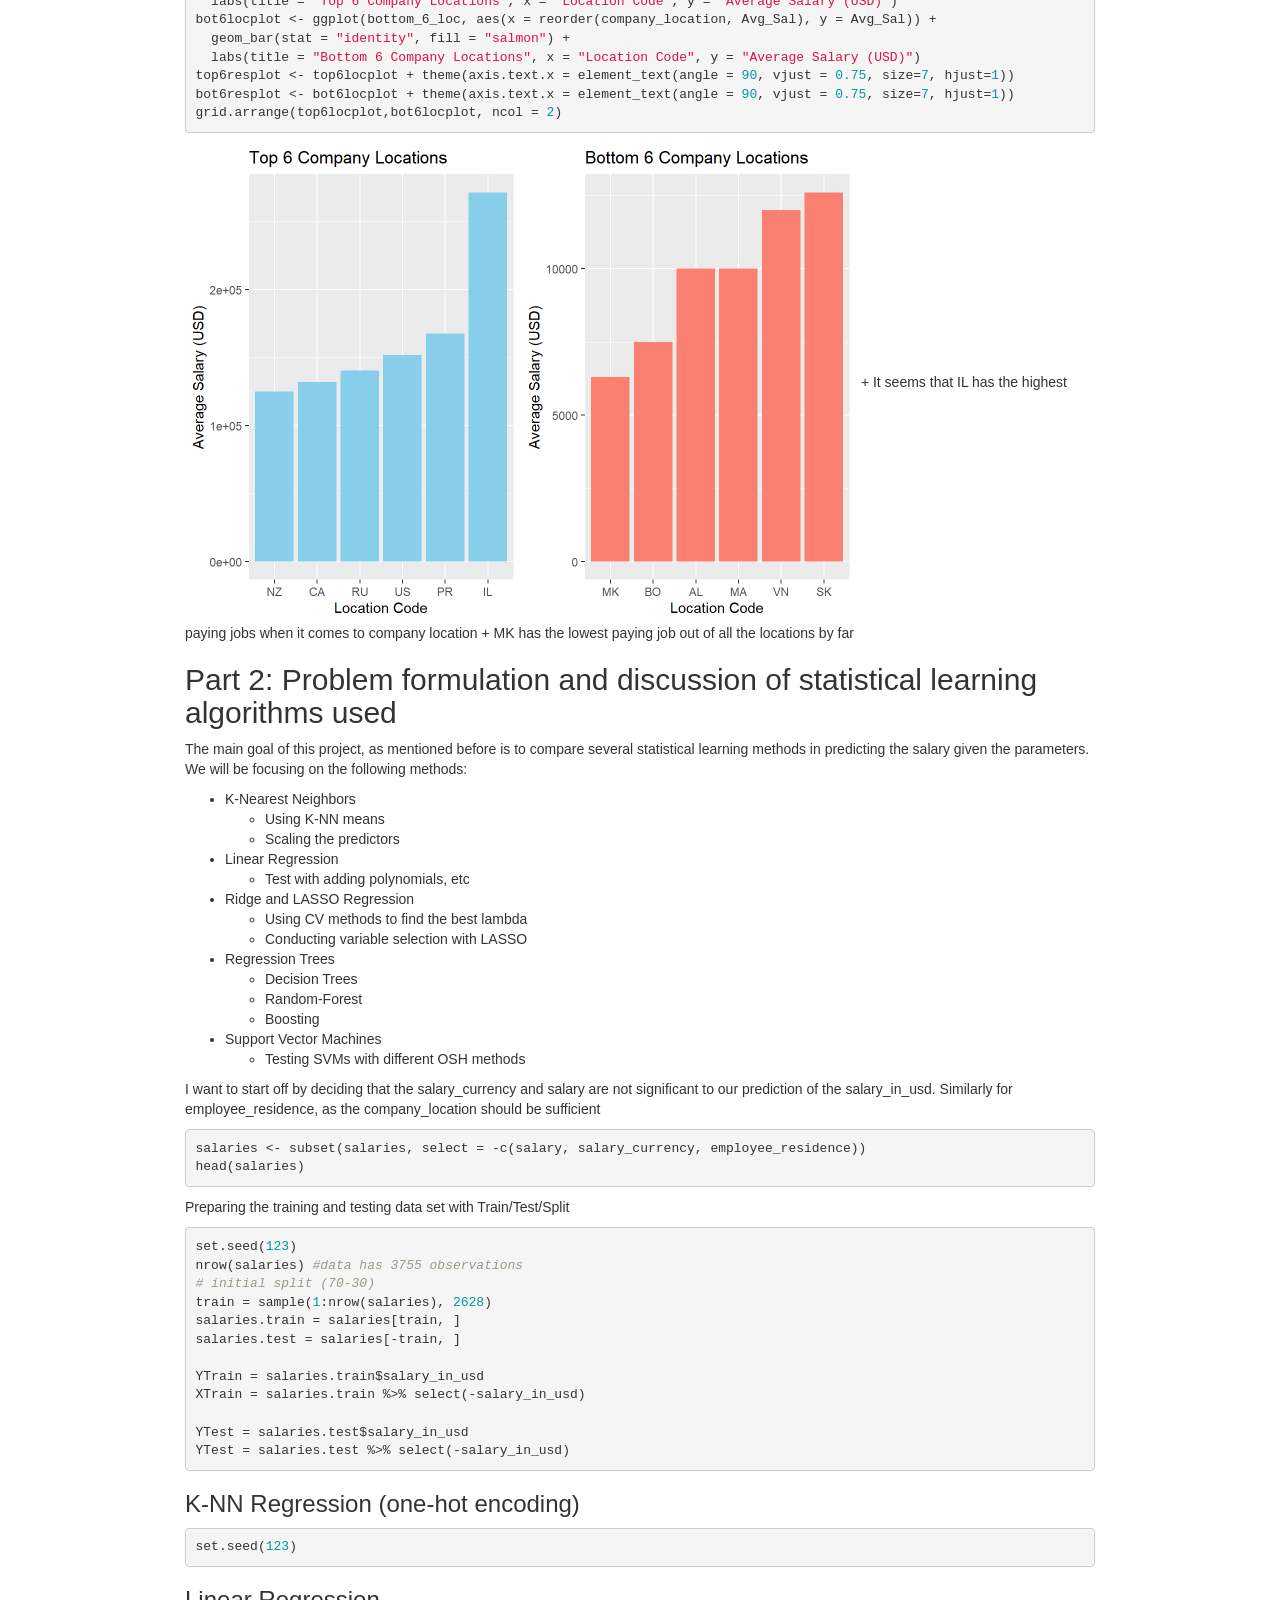
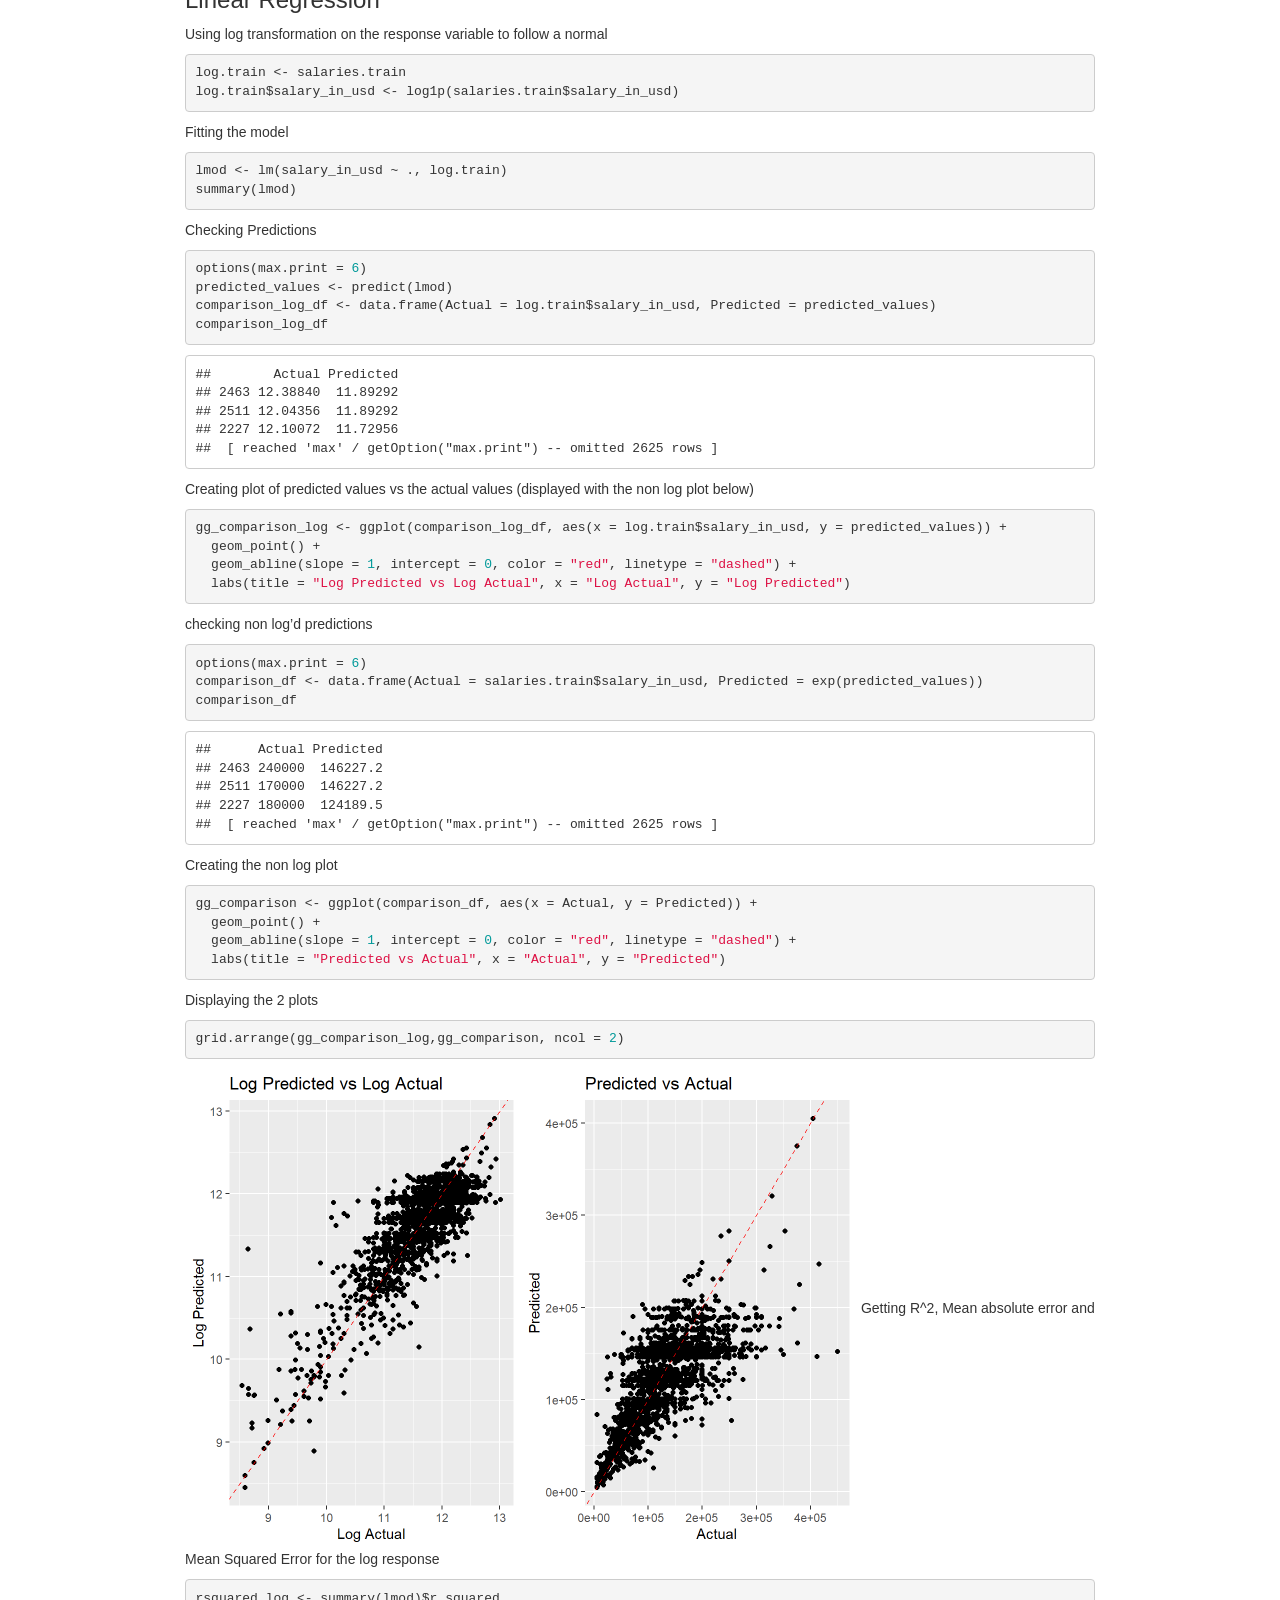
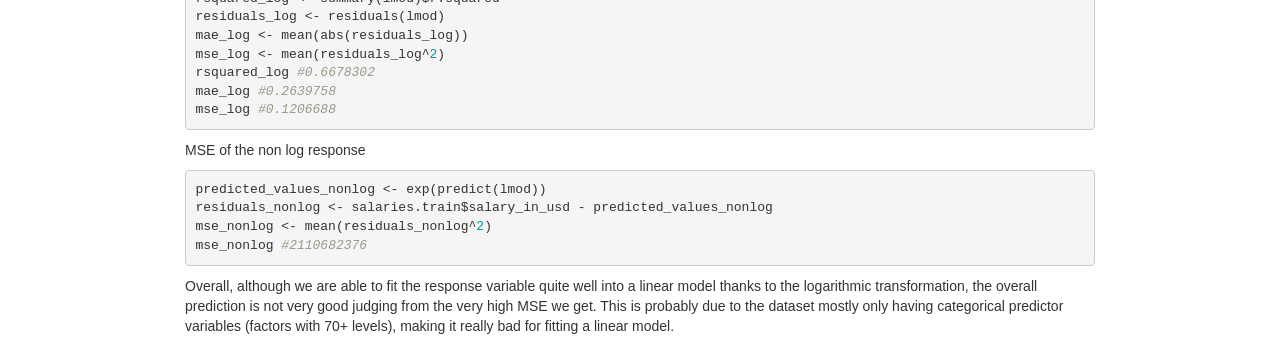
==== commit af8cf9fb: "lm models" ====
--- a/main.html
+++ b/main.html
@@ -372,7 +372,7 @@
 <li>salary: The total gross salary amount paid.</li>
 <li>salary_currency: The currency of the salary paid as an ISO 4217
 currency code.</li>
-<li>salaryinusd: The salary in USD</li>
+<li>salary_in_usd: The salary in USD</li>
 <li>employee_residence: Employee’s primary country of residence in
 during the work + year as an ISO 3166 country code.</li>
 <li>remote_ratio: The overall amount of work done remotely</li>
@@ -388,63 +388,42 @@
 library(tree)
 library(tidyverse)
 library(ggplot2)
-library(gridExtra)</code></pre>
+library(gridExtra)
+library(class)
+library(FNN)
+library(tibble)
+library(recipes)</code></pre>
 <div id="part-1-exploratory-data-analysis" class="section level2">
 <h2>Part 1: Exploratory Data Analysis</h2>
 <p>Loading the dataset</p>
-<pre class="r"><code>salaries &lt;- read.csv(&quot;ds_salaries.csv&quot;)</code></pre>
+<pre class="r"><code>salaries &lt;- read.csv(&quot;ds_salaries.csv&quot;)
+head(salaries)</code></pre>
 <p>Checking the structure of the dataset</p>
-<pre class="r"><code>options(&quot;max.print&quot; = 5) # to prevent page number bloat, remove for full output
-head(salaries)</code></pre>
-<pre><code>##      work_year experience_level employment_type job_title salary
-##      salary_currency salary_in_usd employee_residence remote_ratio
-##      company_location company_size
-##  [ reached &#39;max&#39; / getOption(&quot;max.print&quot;) -- omitted 6 rows ]</code></pre>
 <pre class="r"><code>str(salaries)</code></pre>
-<pre><code>## &#39;data.frame&#39;:    3755 obs. of  11 variables:
-##  $ work_year         : int  2023 2023 2023 2023 2023 2023 2023 2023 2023 2023 ...
-##  $ experience_level  : chr  &quot;SE&quot; &quot;MI&quot; &quot;MI&quot; &quot;SE&quot; ...
-##  $ employment_type   : chr  &quot;FT&quot; &quot;CT&quot; &quot;CT&quot; &quot;FT&quot; ...
-##  $ job_title         : chr  &quot;Principal Data Scientist&quot; &quot;ML Engineer&quot; &quot;ML Engineer&quot; &quot;Data Scientist&quot; ...
-##  $ salary            : int  80000 30000 25500 175000 120000 222200 136000 219000 141000 147100 ...
-##  $ salary_currency   : chr  &quot;EUR&quot; &quot;USD&quot; &quot;USD&quot; &quot;USD&quot; ...
-##  $ salary_in_usd     : int  85847 30000 25500 175000 120000 222200 136000 219000 141000 147100 ...
-##  $ employee_residence: chr  &quot;ES&quot; &quot;US&quot; &quot;US&quot; &quot;CA&quot; ...
-##  $ remote_ratio      : int  100 100 100 100 100 0 0 0 0 0 ...
-##  $ company_location  : chr  &quot;ES&quot; &quot;US&quot; &quot;US&quot; &quot;CA&quot; ...
-##  $ company_size      : chr  &quot;L&quot; &quot;S&quot; &quot;S&quot; &quot;M&quot; ...</code></pre>
 <p>Already we can see an issue that needs to be worked on. Several
 variables seem to supposedly be read in as factors. We will finish
 conducting checks on the dataset before converting said columns.</p>
 <p>Checking the summary of the dataset</p>
 <pre class="r"><code>summary(salaries)</code></pre>
-<pre><code>##    work_year    experience_level   employment_type     job_title        
-##      salary         salary_currency    salary_in_usd    employee_residence
-##   remote_ratio    company_location   company_size      
-##  [ reached getOption(&quot;max.print&quot;) -- omitted 6 rows ]</code></pre>
 <p>Checking for null values</p>
 <pre class="r"><code>colSums(is.na(salaries))</code></pre>
-<pre><code>##        work_year experience_level  employment_type        job_title 
-##                0                0                0                0 
-##           salary 
-##                0 
-##  [ reached getOption(&quot;max.print&quot;) -- omitted 6 entries ]</code></pre>
+<pre><code>##          work_year   experience_level    employment_type          job_title 
+##                  0                  0                  0                  0 
+##             salary    salary_currency      salary_in_usd employee_residence 
+##                  0                  0                  0                  0 
+##       remote_ratio   company_location       company_size 
+##                  0                  0                  0</code></pre>
 <p>Fortunately, we have no null values so imputing is not required</p>
 <p>Checking potential factor columns for their unique values</p>
-<pre class="r"><code>factor_cols &lt;- salaries[, c(2, 3, 4, 6, 8, 10, 11)]
+<pre class="r"><code>factor_cols &lt;- salaries[, c(1, 2, 3, 4, 6, 8, 10, 11)]
 
 # finding unique values, referenced code from https://www.kaggle.com/code/abdulfaheem11/data-science-salaries-2023-analysis
 
 # output ommitted to prevent too much space being taken up
 sapply(factor_cols, function(col) unique(col))</code></pre>
 <p>Changing said variables to become factors</p>
-<pre class="r"><code>salaries[, c(2, 3, 4, 6, 8, 10, 11)] &lt;- lapply(factor_cols, factor)
+<pre class="r"><code>salaries[, c(1, 2, 3, 4, 6, 8, 10, 11)] &lt;- lapply(factor_cols, factor)
 str(salaries)</code></pre>
-<p>We can also drop the salary and salary_currency as we will just be
-using the salary_in_usd to simplify our steps. We will also drop the
-employee_residence, to put more focus onto the company_location
-instead.</p>
-<pre class="r"><code>salaries &lt;- salaries[, !(names(salaries) %in% c(&#39;salary_currency&#39;,&#39;salary&#39;, &#39;employee_residence&#39;))]</code></pre>
 <p>Visualization to search for patterns with regards to the
 salary_in_usd</p>
 <p>Prioritizing focus on work_year, experience_level, employment_type,
@@ -457,7 +436,7 @@
   geom_boxplot(fill = &quot;skyblue&quot;) +
   labs(x = &quot;Experience Level&quot;, y = &quot;Salary in USD&quot;, title = &quot;Salary vs Experience Level&quot;)
 grid.arrange(yearplot, expplot, ncol = 2)</code></pre>
-<p><img src="[data-uri]" width="672" /></p>
+<p><img src="[data-uri]" width="672" /></p>
 <ul>
 <li>We can see that the average salary in usd increases as the years go
 by, as the line congests further upwards towards the end.</li>
@@ -472,13 +451,41 @@
   geom_point(color = &quot;red&quot;, size = 3, shape = 19) +
   labs(x = &quot;Remote Ratio&quot;, y = &quot;Salary in USD&quot;, title = &quot;Salary vs Remote Ratio&quot;)
 grid.arrange(employplot, remoteplot, ncol = 2)</code></pre>
-<p><img src="[data-uri]" width="672" /></p>
-<ul>
-<li>In employment type, FT has the highest average as well as higher
-peaks</li>
-<li>Remote ratio consists of 0, 50 and 100. The highest points as well
-as average are in the order 0&gt;100&gt;50</li>
-</ul>
+<p><img src="[data-uri]" width="672" />
++ In employment type, FT has the highest average as well as higher peaks
++ Remote ratio consists of 0, 50 and 100. The highest points as well as
+average are in the order 0&gt;100&gt;50</p>
+<pre class="r"><code>salaryplot &lt;- ggplot(salaries, aes(x = salary, y = salary_in_usd)) +
+  geom_point() +
+  labs(title = &quot;Salary vs. Salary in USD&quot;, x = &quot;Salary&quot;, y = &quot;Salary in USD&quot;)
+
+# Salary vs. Salary Currency plot
+currencyplot &lt;- ggplot(salaries, aes(x = salary_in_usd, y = salary_currency)) +
+  geom_point() +
+  labs(title = &quot;Salary(USD) vs Currency&quot;, x = &quot;Salary&quot;, y = &quot;Salary Currency&quot;)
+
+# Combine plots into a grid using facet_grid
+grid.arrange(salaryplot, currencyplot, ncol = 2)</code></pre>
+<p><img src="[data-uri]" width="672" />
++ In the first plot, we see that there is a point that is way further to
+the right than any of the other points. We will have to check that out
+right after this + On the 2nd plot, aside from seeing that we might have
+the most observations in USD, we can also see that it has the highest
+salary just based on numbers</p>
+<p>Checking out the “outlier” observation</p>
+<pre class="r"><code>max(salaries$salary)</code></pre>
+<pre><code>## [1] 30400000</code></pre>
+<pre class="r"><code>outlierindex &lt;- which(salaries$salary == max(salaries$salary))
+salaries$salary_currency[outlierindex]</code></pre>
+<pre><code>## [1] CLP
+## 20 Levels: AUD BRL CAD CHF CLP CZK DKK EUR GBP HKD HUF ILS INR JPY MXN ... USD</code></pre>
+<p>It seems to be an observation from the CLP currency. and connecting
+it back to the graph, we can see that it also only has that one
+observation. I will deem it insignificant for now, to avoid a potential
+leverage point affecting the models I will be removing said
+observation.</p>
+<pre class="r"><code>salaries &lt;- salaries[-outlierindex, ]</code></pre>
+<p>Plot showing salary vs Company Size</p>
 <pre class="r"><code>usd_salary_by_size &lt;- salaries%&gt;%
   group_by(company_size)%&gt;%
   summarise(Avg_sal=mean(salary_in_usd))
@@ -487,41 +494,22 @@
   geom_col() +
   labs(title=&#39;Avg Salary vs Company Size&#39;, x=&#39;Company Size&#39;, y=&#39;Average Salary in USD&#39;)
 sizeplot</code></pre>
-<p><img src="[data-uri]" width="672" />
+<p><img src="[data-uri]" width="672" />
 + From this plot we can also see that medium sized companies pay the
 largest on average, followed by large then small</p>
 <p>Tabling the 6 highest and lowest paying jobs</p>
-<pre class="r"><code>options(&quot;max.print&quot; = 6)
-top_6_job_salaries&lt;-salaries%&gt;%
+<pre class="r"><code>top_6_job_salaries&lt;-salaries%&gt;%
   group_by(job_title)%&gt;%
   summarise(Avg_Sal=mean(salary_in_usd))%&gt;%
   arrange(desc(Avg_Sal))%&gt;%
   head()
-top_6_job_salaries</code></pre>
-<pre><code>## # A tibble: 6 × 2
-##   job_title                Avg_Sal
-##   &lt;fct&gt;                      &lt;dbl&gt;
-## 1 Data Science Tech Lead   375000 
-## 2 Cloud Data Architect     250000 
-## 3 Data Lead                212500 
-## 4 Data Analytics Lead      211254.
-## 5 Principal Data Scientist 198171.
-## 6 Director of Data Science 195141.</code></pre>
-<pre class="r"><code>bottom_6_job_salaries&lt;-salaries%&gt;%
+top_6_job_salaries
+bottom_6_job_salaries&lt;-salaries%&gt;%
   group_by(job_title)%&gt;%
   summarise(Avg_Sal=mean(salary_in_usd))%&gt;%
   arrange(Avg_Sal)%&gt;%
   head()
 bottom_6_job_salaries</code></pre>
-<pre><code>## # A tibble: 6 × 2
-##   job_title                     Avg_Sal
-##   &lt;fct&gt;                           &lt;dbl&gt;
-## 1 Power BI Developer              5409 
-## 2 Product Data Scientist          8000 
-## 3 Staff Data Analyst             15000 
-## 4 3D Computer Vision Researcher  21352.
-## 5 Autonomous Vehicle Technician  26278.
-## 6 Compliance Data Analyst        30000</code></pre>
 <p>Plotting the 6 highest and lowest paying jobs</p>
 <pre class="r"><code>top6jobplot &lt;- ggplot(top_6_job_salaries, aes(x = reorder(job_title, Avg_Sal), y = Avg_Sal)) +
   geom_bar(stat = &quot;identity&quot;, fill = &quot;skyblue&quot;) +
@@ -542,31 +530,13 @@
   summarise(Avg_Sal=mean(salary_in_usd))%&gt;%
   arrange(desc(Avg_Sal))%&gt;%
   head()
-top_6_loc</code></pre>
-<pre><code>## # A tibble: 6 × 2
-##   company_location Avg_Sal
-##   &lt;fct&gt;              &lt;dbl&gt;
-## 1 IL               271446.
-## 2 PR               167500 
-## 3 US               151822.
-## 4 RU               140333.
-## 5 CA               131918.
-## 6 NZ               125000</code></pre>
-<pre class="r"><code>bottom_6_loc&lt;-salaries%&gt;%
+top_6_loc
+bottom_6_loc&lt;-salaries%&gt;%
   group_by(company_location)%&gt;%
   summarise(Avg_Sal=mean(salary_in_usd))%&gt;%
   arrange(Avg_Sal)%&gt;%
   head()
 bottom_6_loc</code></pre>
-<pre><code>## # A tibble: 6 × 2
-##   company_location Avg_Sal
-##   &lt;fct&gt;              &lt;dbl&gt;
-## 1 MK                  6304
-## 2 BO                  7500
-## 3 AL                 10000
-## 4 MA                 10000
-## 5 VN                 12000
-## 6 SK                 12608</code></pre>
 <p>Plotting the 6 highest and lowest paying company locations</p>
 <pre class="r"><code>top6locplot &lt;- ggplot(top_6_loc, aes(x = reorder(company_location, Avg_Sal), y = Avg_Sal)) +
   geom_bar(stat = &quot;identity&quot;, fill = &quot;skyblue&quot;) +
@@ -582,9 +552,123 @@
 location + MK has the lowest paying job out of all the locations by
 far</p>
 </div>
-<div id="part-2-problem-formulation-and-preparation-for-statistical-learning-algorithms" class="section level2">
-<h2>Part 2: Problem formulation and preparation for statistical learning
-algorithms</h2>
+<div id="part-2-problem-formulation-and-discussion-of-statistical-learning-algorithms-used" class="section level2">
+<h2>Part 2: Problem formulation and discussion of statistical learning
+algorithms used</h2>
+<p>The main goal of this project, as mentioned before is to compare
+several statistical learning methods in predicting the salary given the
+parameters. We will be focusing on the following methods:</p>
+<ul>
+<li>K-Nearest Neighbors
+<ul>
+<li>Using K-NN means</li>
+<li>Scaling the predictors</li>
+</ul></li>
+<li>Linear Regression
+<ul>
+<li>Test with adding polynomials, etc</li>
+</ul></li>
+<li>Ridge and LASSO Regression
+<ul>
+<li>Using CV methods to find the best lambda</li>
+<li>Conducting variable selection with LASSO</li>
+</ul></li>
+<li>Regression Trees
+<ul>
+<li>Decision Trees</li>
+<li>Random-Forest</li>
+<li>Boosting</li>
+</ul></li>
+<li>Support Vector Machines
+<ul>
+<li>Testing SVMs with different OSH methods</li>
+</ul></li>
+</ul>
+<p>I want to start off by deciding that the salary_currency and salary
+are not significant to our prediction of the salary_in_usd. Similarly
+for employee_residence, as the company_location should be sufficient</p>
+<pre class="r"><code>salaries &lt;- subset(salaries, select = -c(salary, salary_currency, employee_residence))
+head(salaries)</code></pre>
+<p>Preparing the training and testing data set with Train/Test/Split</p>
+<pre class="r"><code>set.seed(123)
+nrow(salaries) #data has 3755 observations
+# initial split (70-30)
+train = sample(1:nrow(salaries), 2628)
+salaries.train = salaries[train, ]
+salaries.test = salaries[-train, ]
+
+YTrain = salaries.train$salary_in_usd
+XTrain = salaries.train %&gt;% select(-salary_in_usd)
+
+YTest = salaries.test$salary_in_usd
+YTest = salaries.test %&gt;% select(-salary_in_usd)</code></pre>
+<div id="k-nn-regression-one-hot-encoding" class="section level3">
+<h3>K-NN Regression (one-hot encoding)</h3>
+<pre class="r"><code>set.seed(123)</code></pre>
+</div>
+<div id="linear-regression" class="section level3">
+<h3>Linear Regression</h3>
+<p>Using log transformation on the response variable to follow a
+normal</p>
+<pre class="r"><code>log.train &lt;- salaries.train
+log.train$salary_in_usd &lt;- log1p(salaries.train$salary_in_usd)</code></pre>
+<p>Fitting the model</p>
+<pre class="r"><code>lmod &lt;- lm(salary_in_usd ~ ., log.train)
+summary(lmod)</code></pre>
+<p>Checking Predictions</p>
+<pre class="r"><code>options(max.print = 6)
+predicted_values &lt;- predict(lmod)
+comparison_log_df &lt;- data.frame(Actual = log.train$salary_in_usd, Predicted = predicted_values)
+comparison_log_df</code></pre>
+<pre><code>##        Actual Predicted
+## 2463 12.38840  11.89292
+## 2511 12.04356  11.89292
+## 2227 12.10072  11.72956
+##  [ reached &#39;max&#39; / getOption(&quot;max.print&quot;) -- omitted 2625 rows ]</code></pre>
+<p>Creating plot of predicted values vs the actual values (displayed
+with the non log plot below)</p>
+<pre class="r"><code>gg_comparison_log &lt;- ggplot(comparison_log_df, aes(x = log.train$salary_in_usd, y = predicted_values)) +
+  geom_point() +
+  geom_abline(slope = 1, intercept = 0, color = &quot;red&quot;, linetype = &quot;dashed&quot;) + 
+  labs(title = &quot;Log Predicted vs Log Actual&quot;, x = &quot;Log Actual&quot;, y = &quot;Log Predicted&quot;)</code></pre>
+<p>checking non log’d predictions</p>
+<pre class="r"><code>options(max.print = 6)
+comparison_df &lt;- data.frame(Actual = salaries.train$salary_in_usd, Predicted = exp(predicted_values))
+comparison_df</code></pre>
+<pre><code>##      Actual Predicted
+## 2463 240000  146227.2
+## 2511 170000  146227.2
+## 2227 180000  124189.5
+##  [ reached &#39;max&#39; / getOption(&quot;max.print&quot;) -- omitted 2625 rows ]</code></pre>
+<p>Creating the non log plot</p>
+<pre class="r"><code>gg_comparison &lt;- ggplot(comparison_df, aes(x = Actual, y = Predicted)) +
+  geom_point() +
+  geom_abline(slope = 1, intercept = 0, color = &quot;red&quot;, linetype = &quot;dashed&quot;) +
+  labs(title = &quot;Predicted vs Actual&quot;, x = &quot;Actual&quot;, y = &quot;Predicted&quot;)</code></pre>
+<p>Displaying the 2 plots</p>
+<pre class="r"><code>grid.arrange(gg_comparison_log,gg_comparison, ncol = 2)</code></pre>
+<p><img src="[data-uri]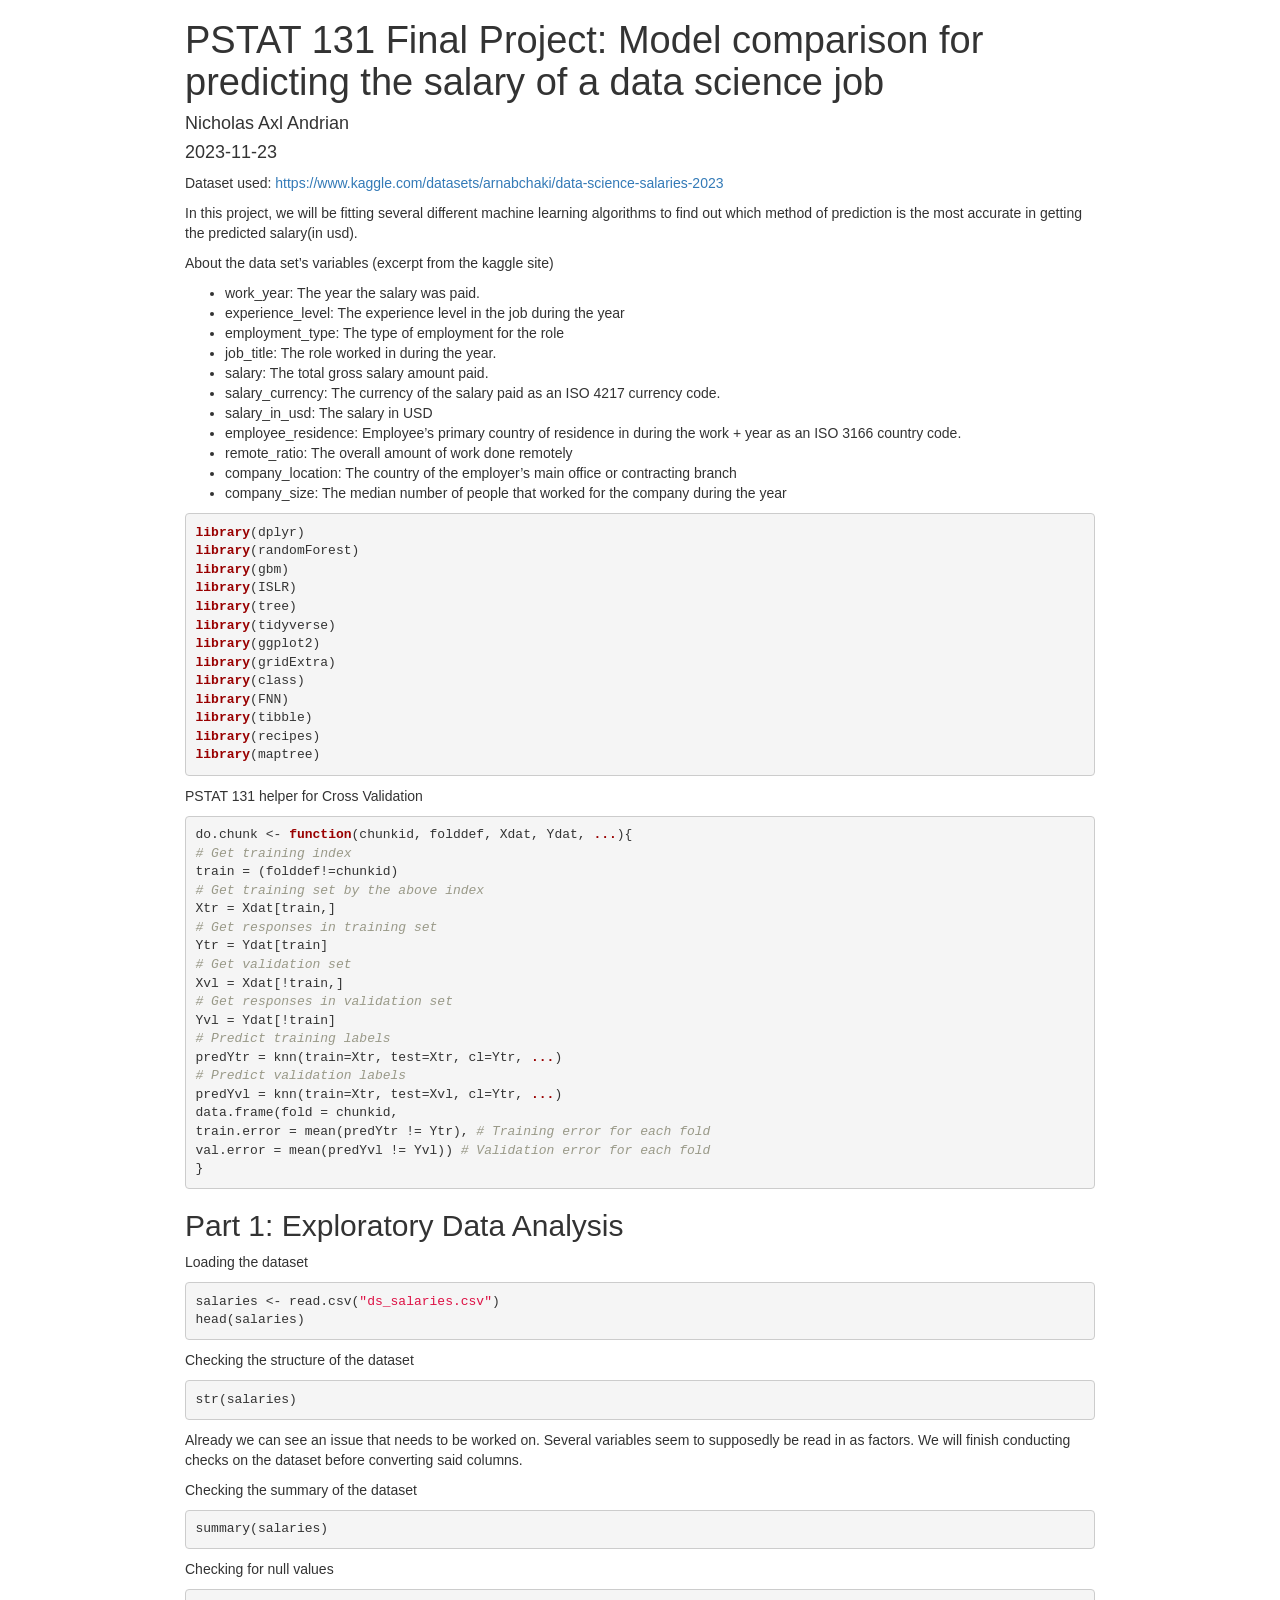
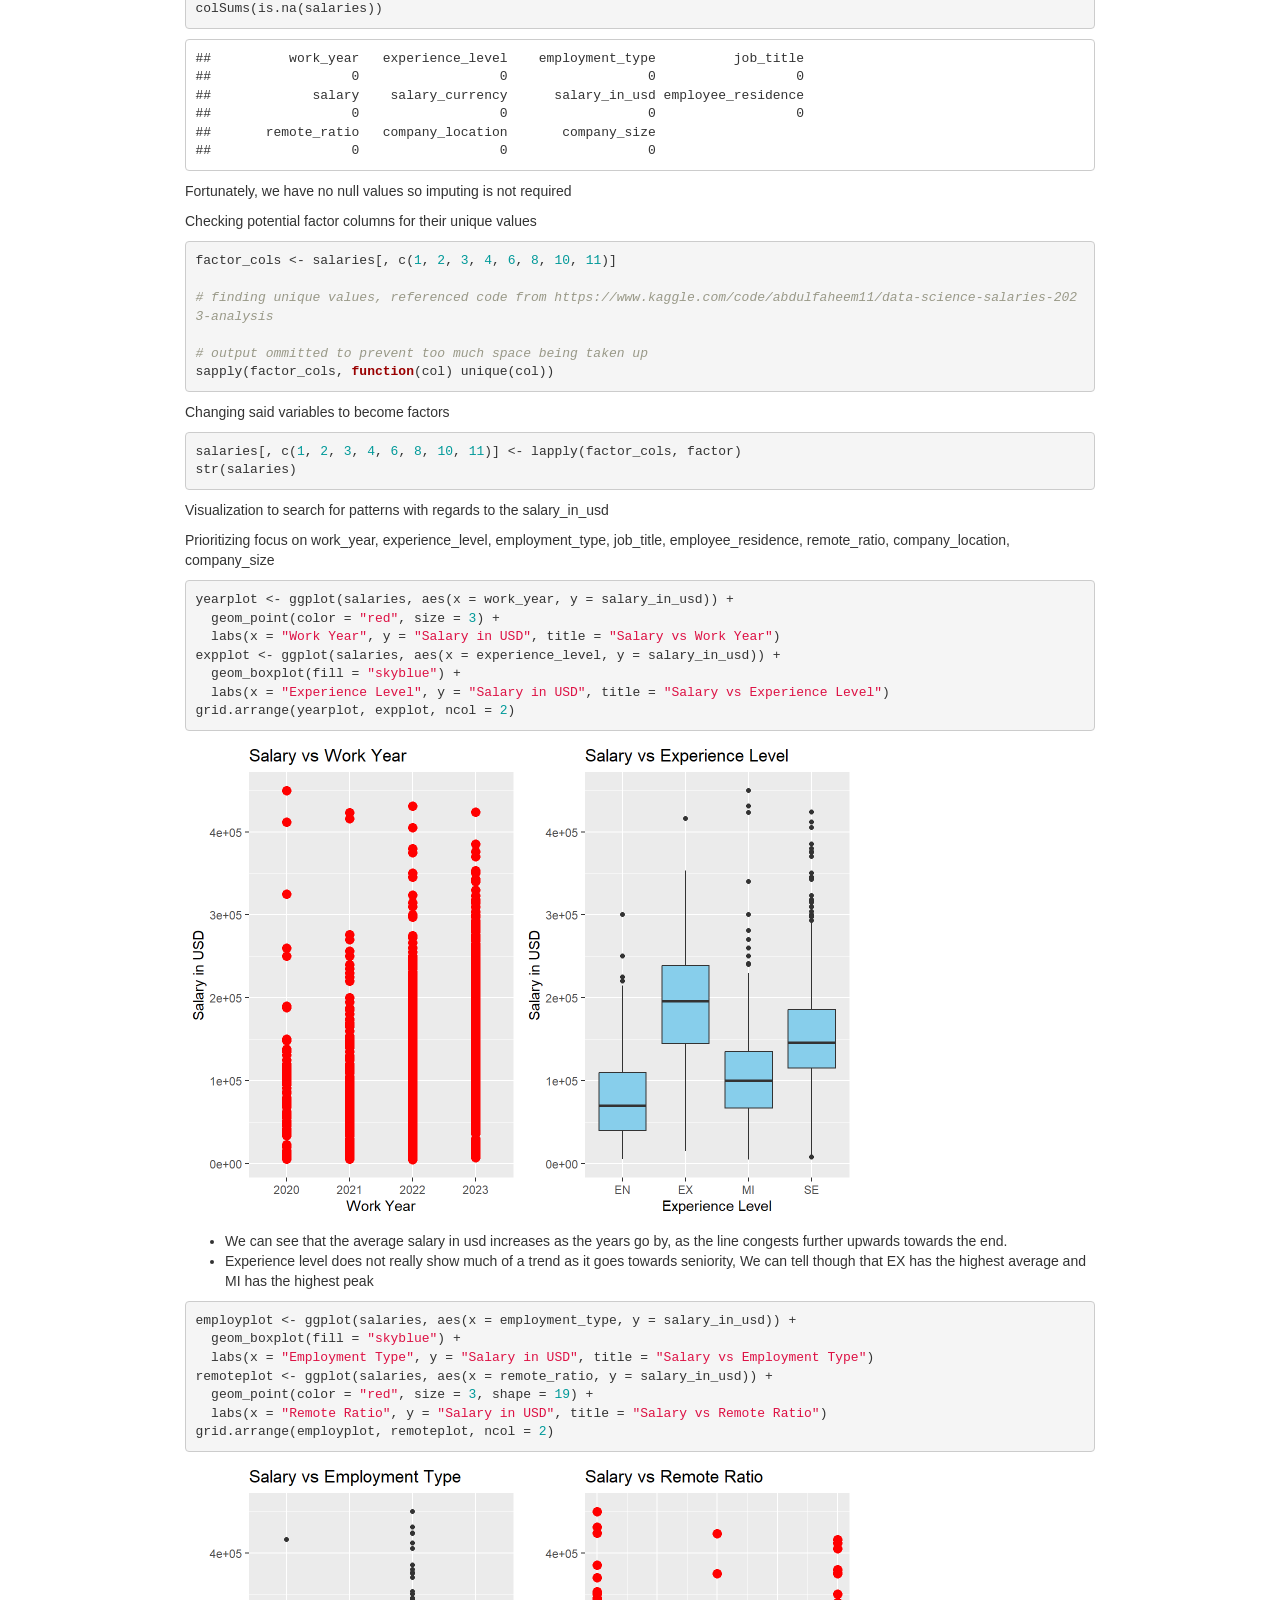
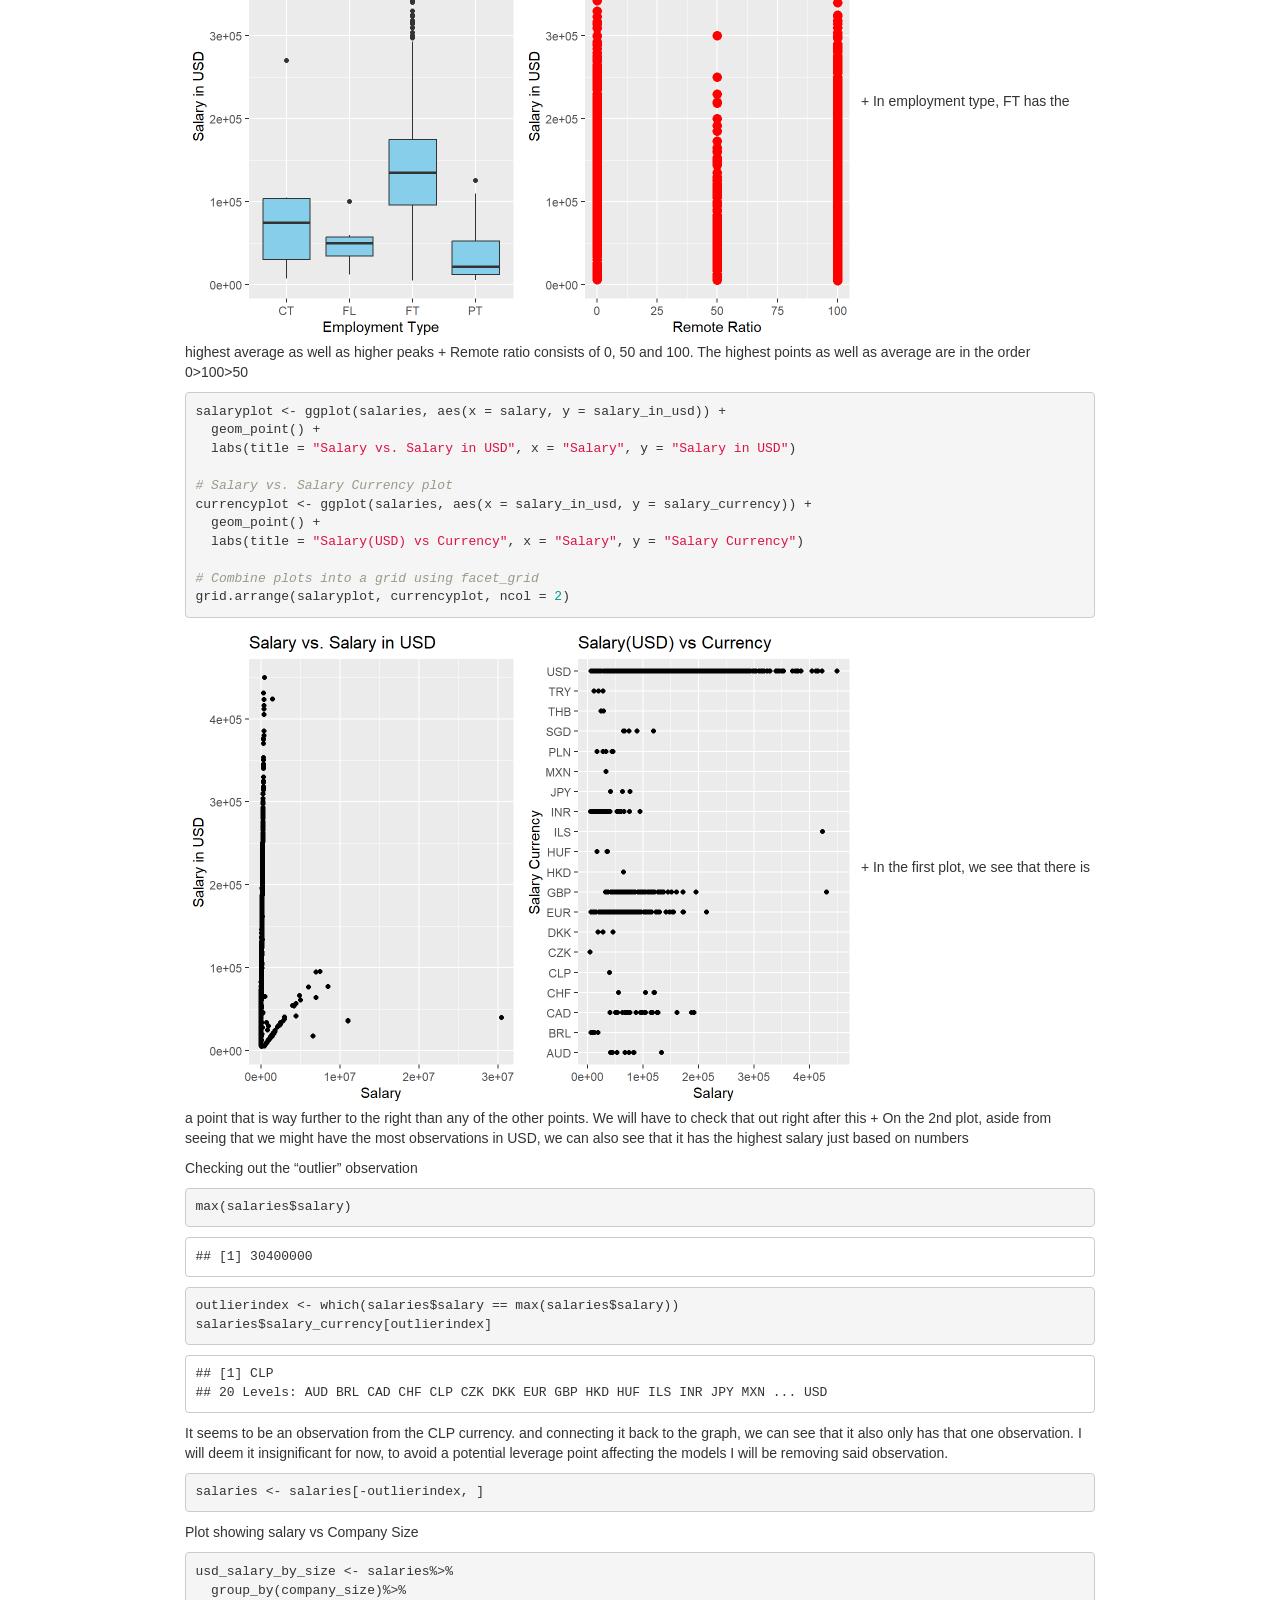
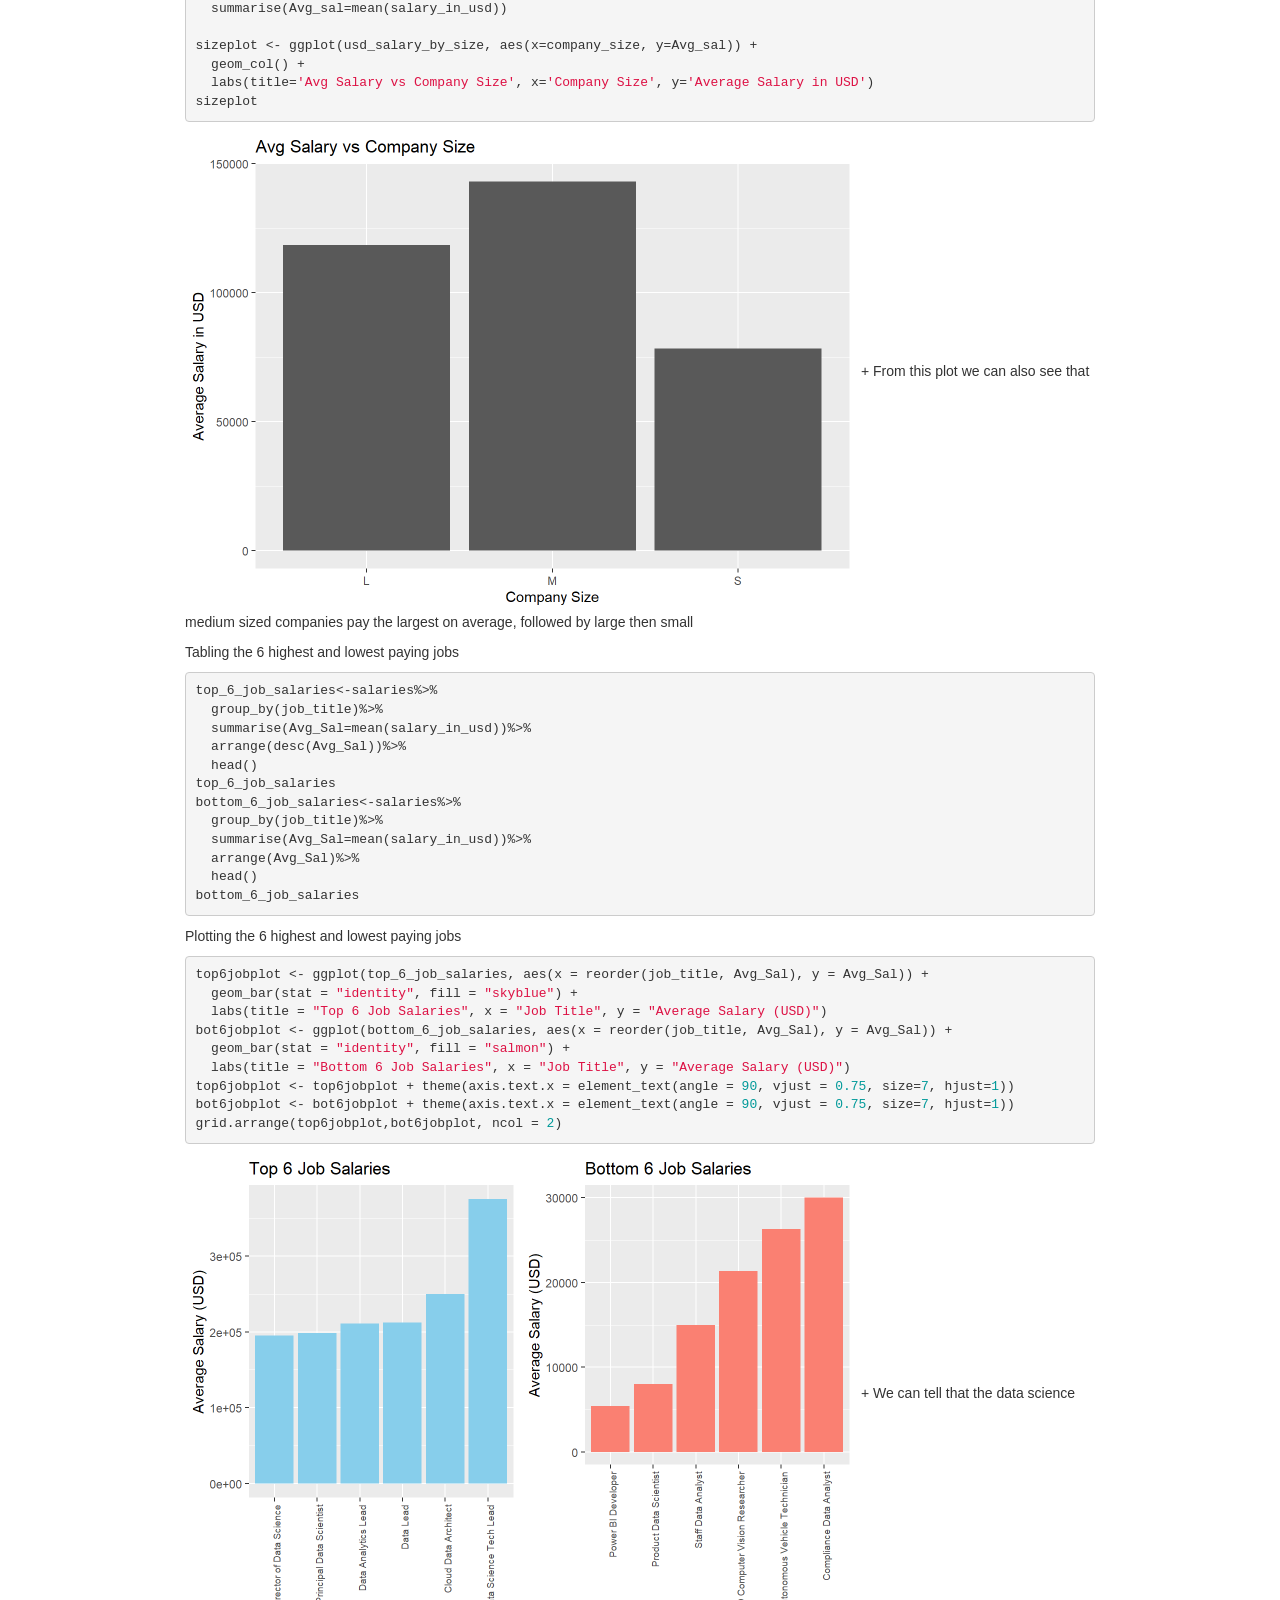
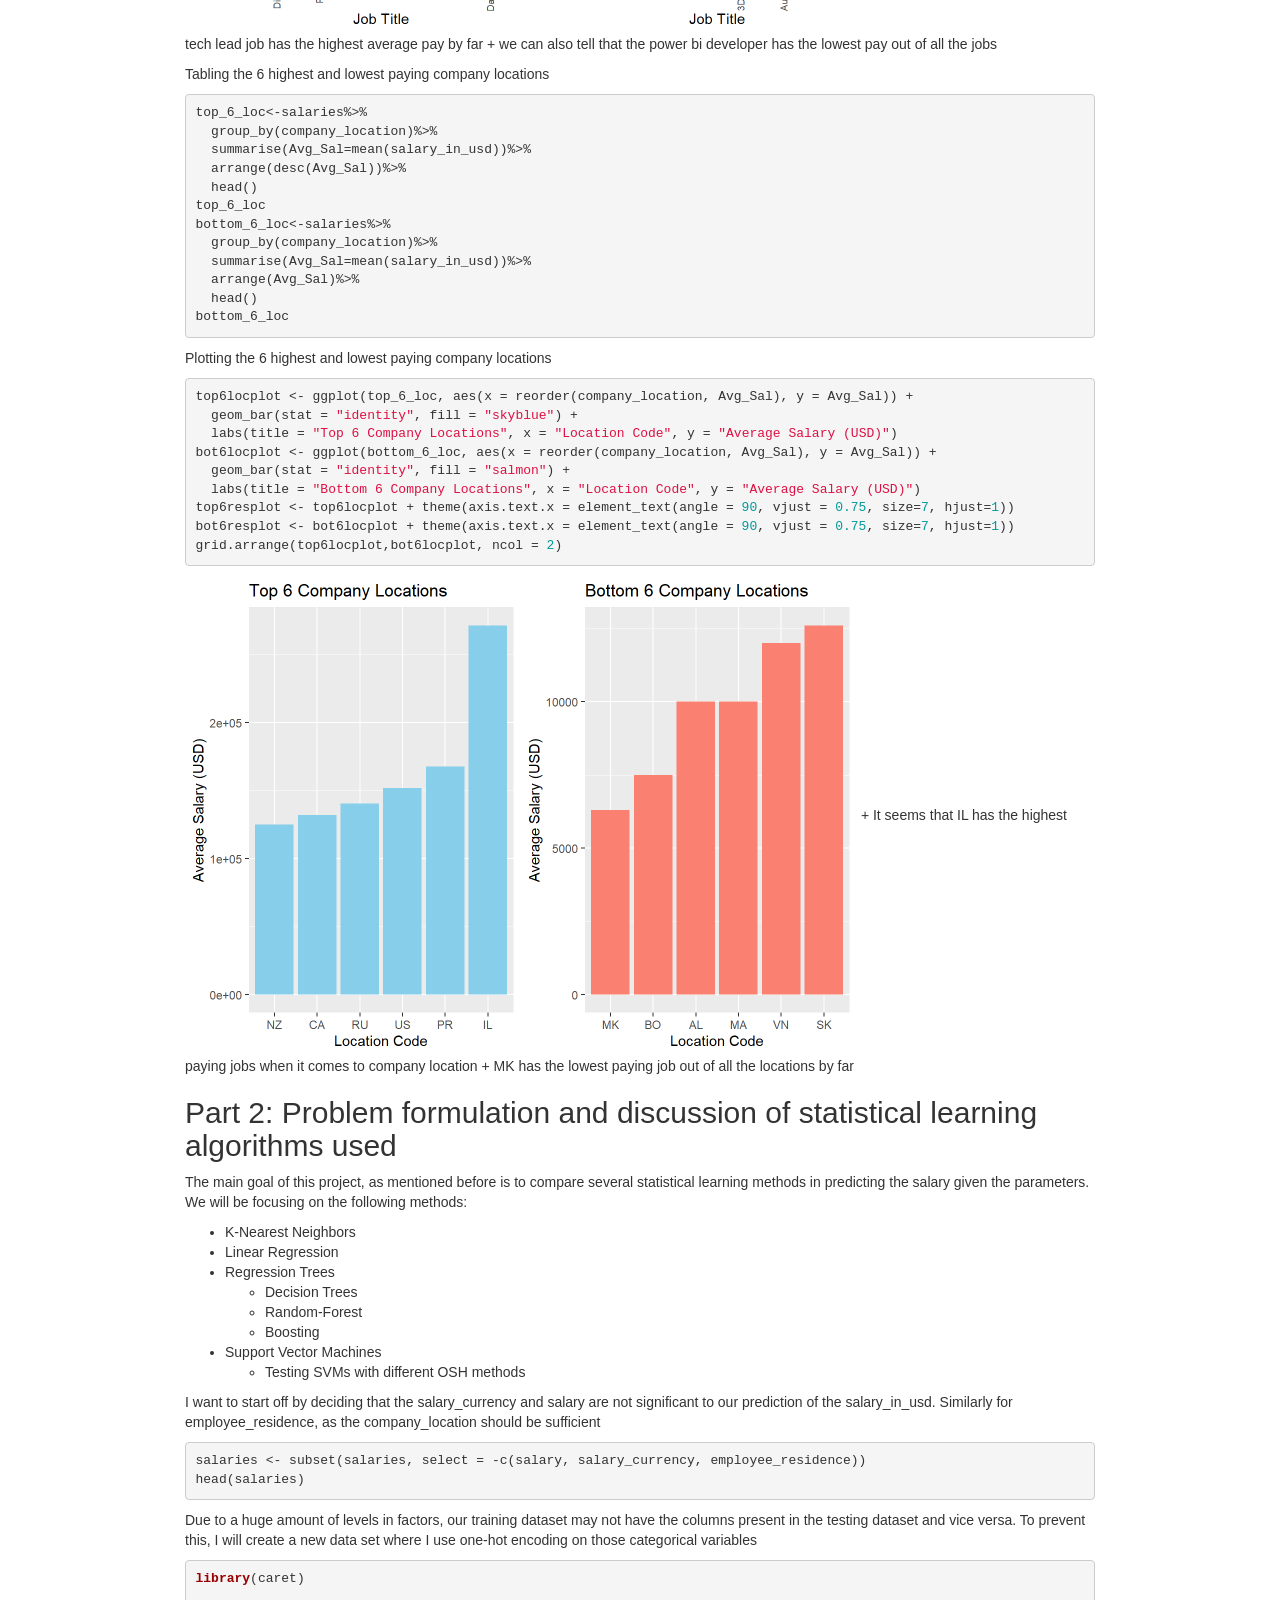
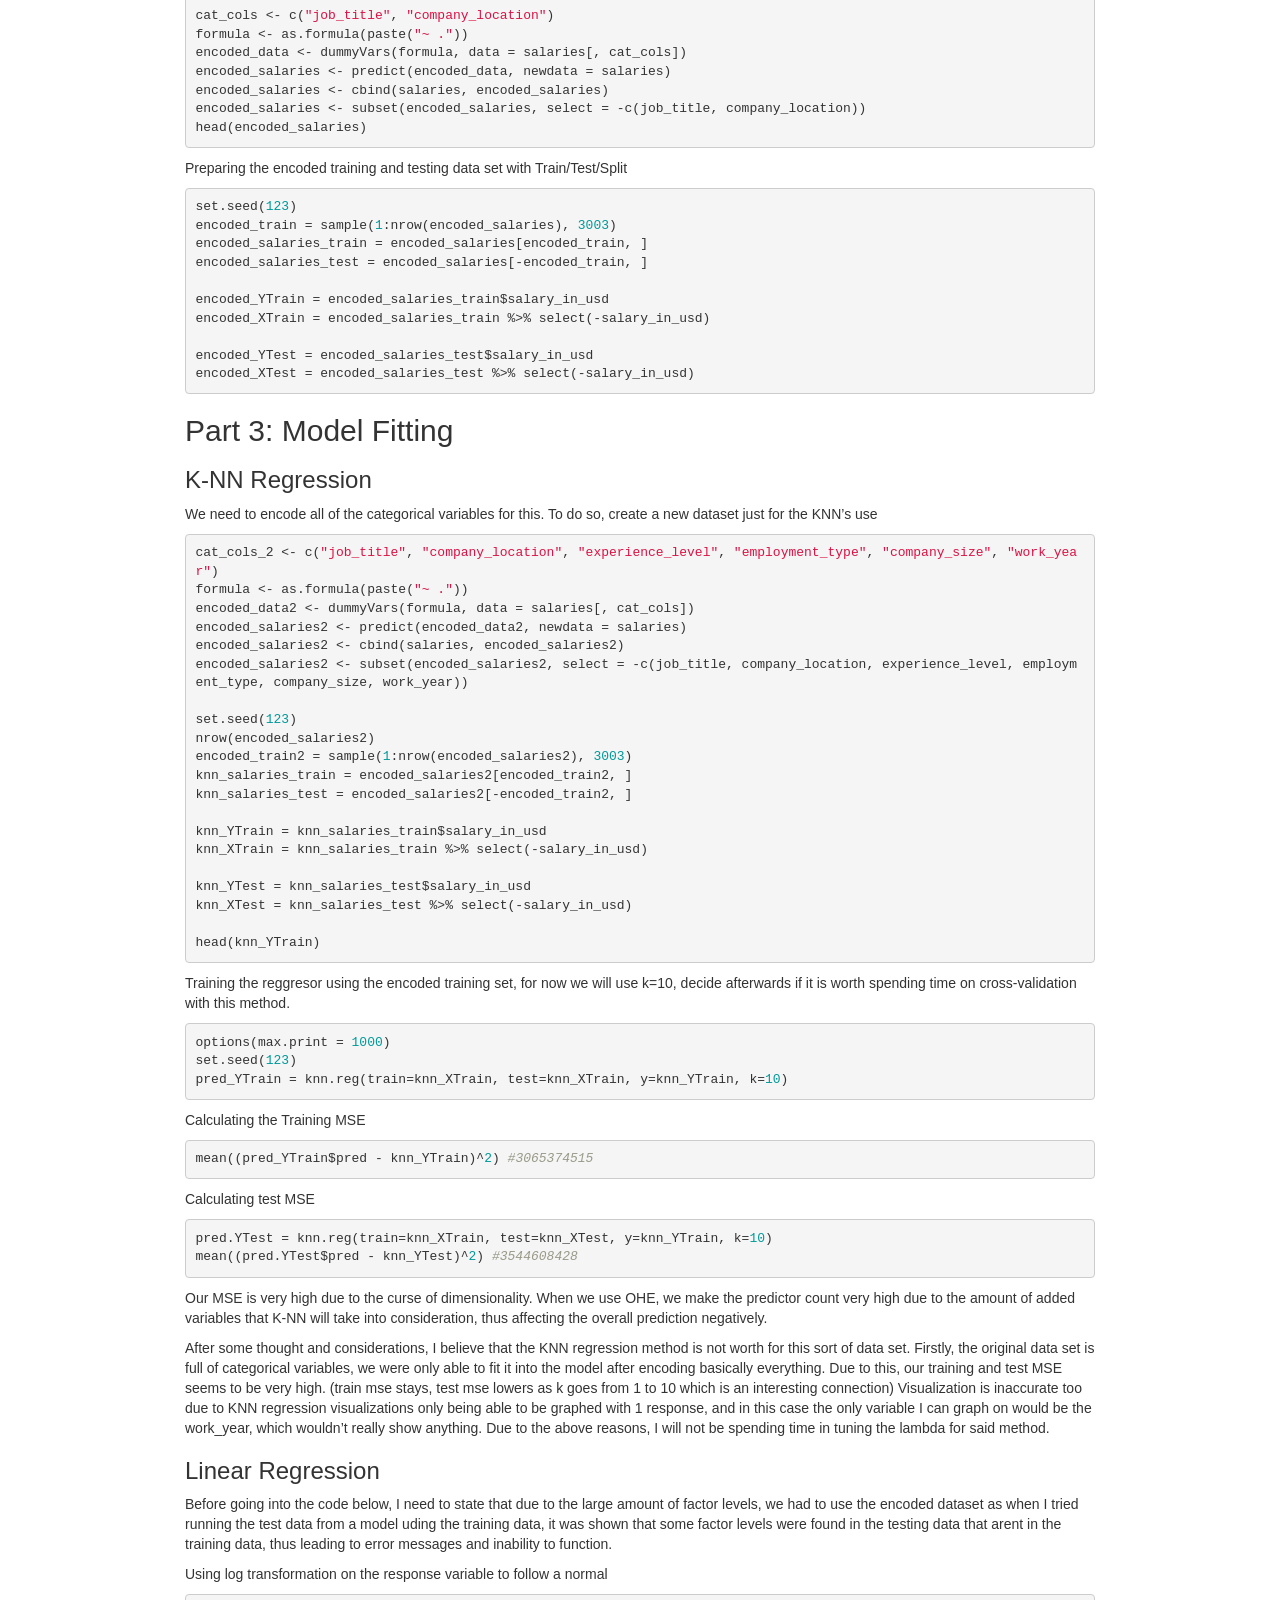
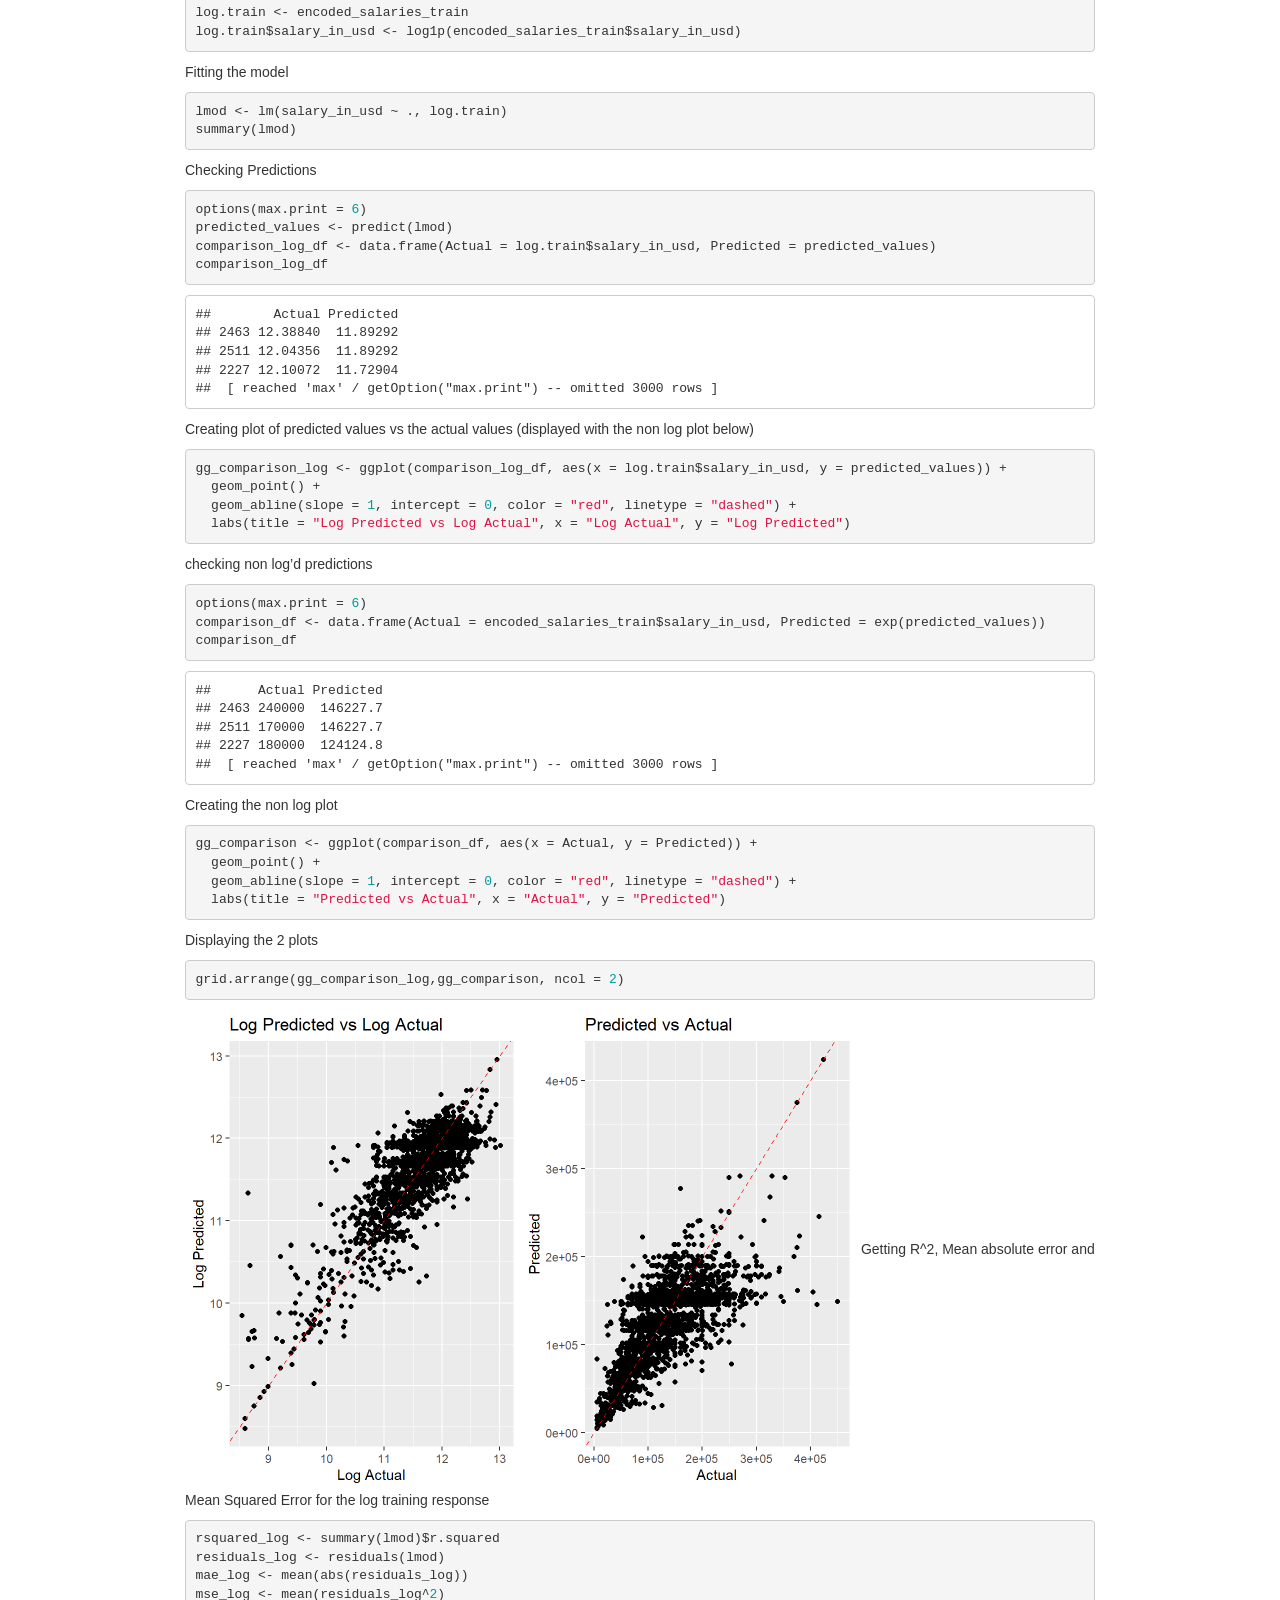
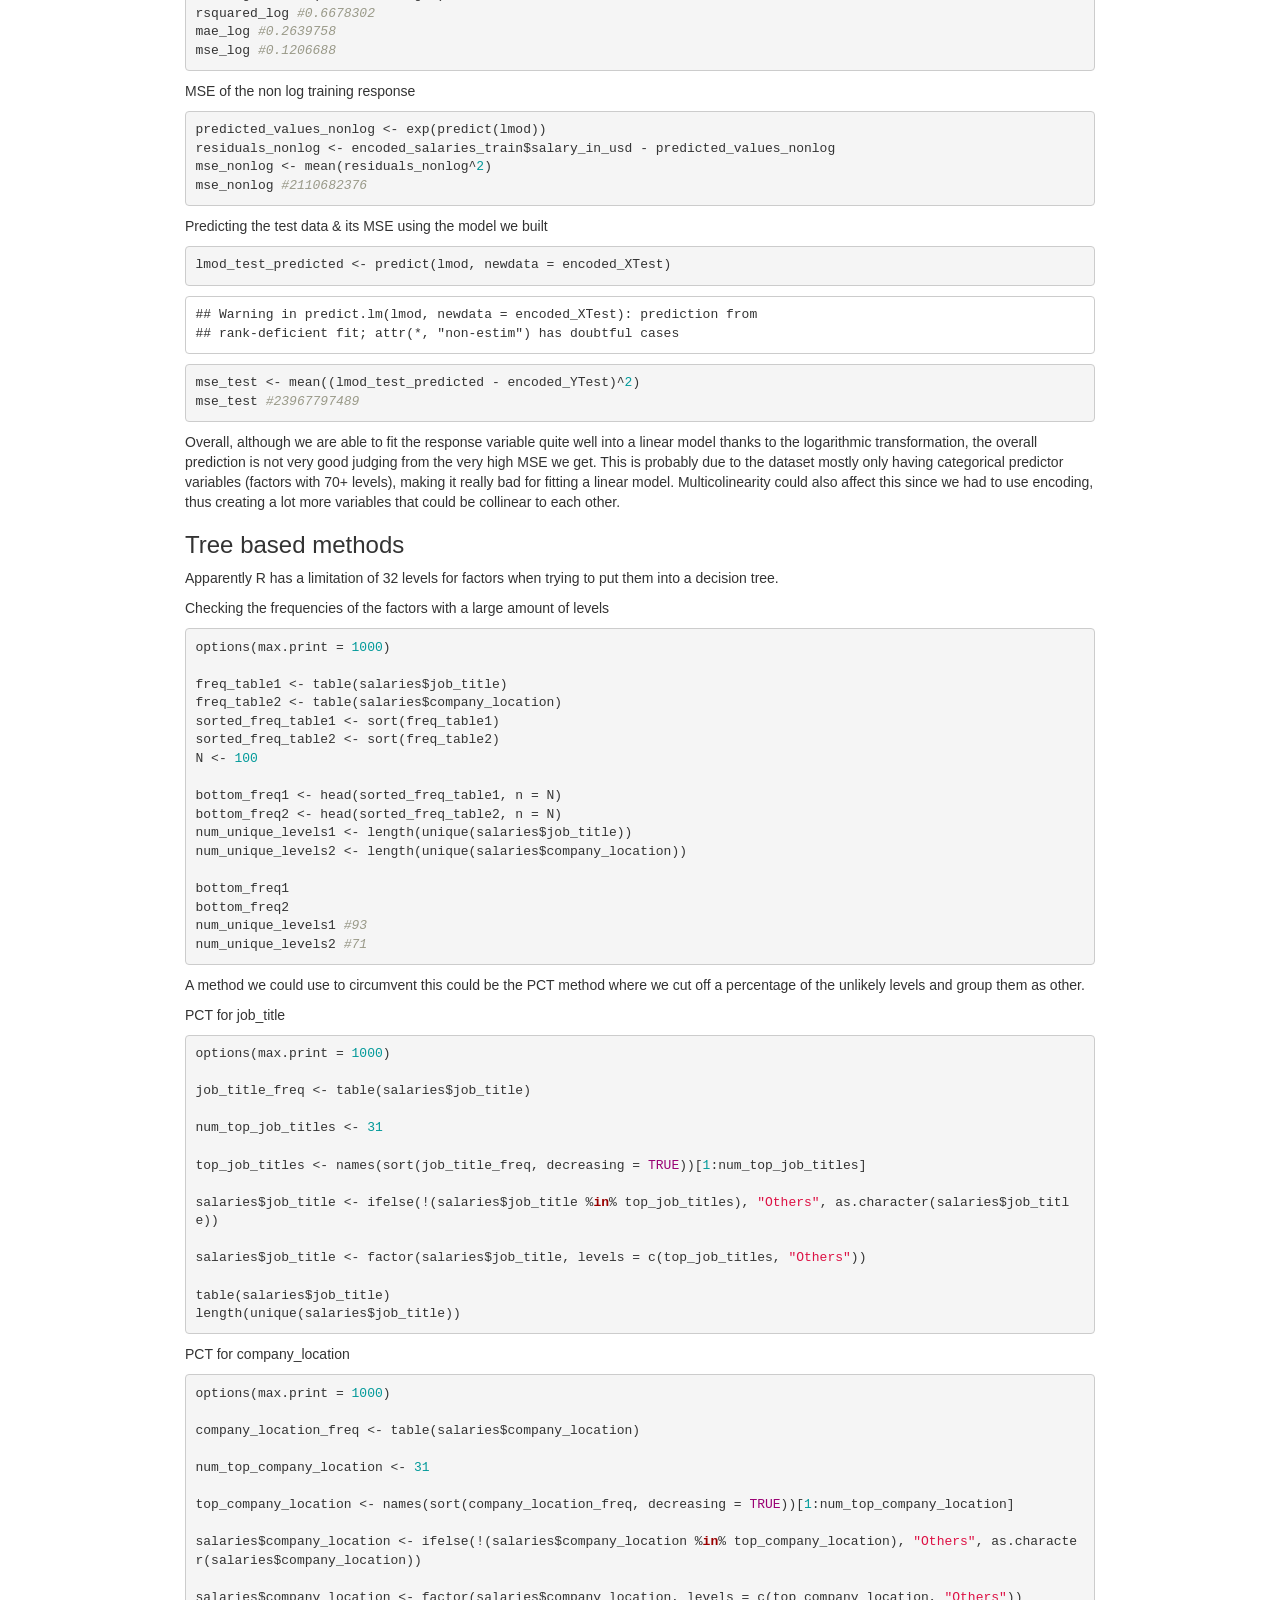
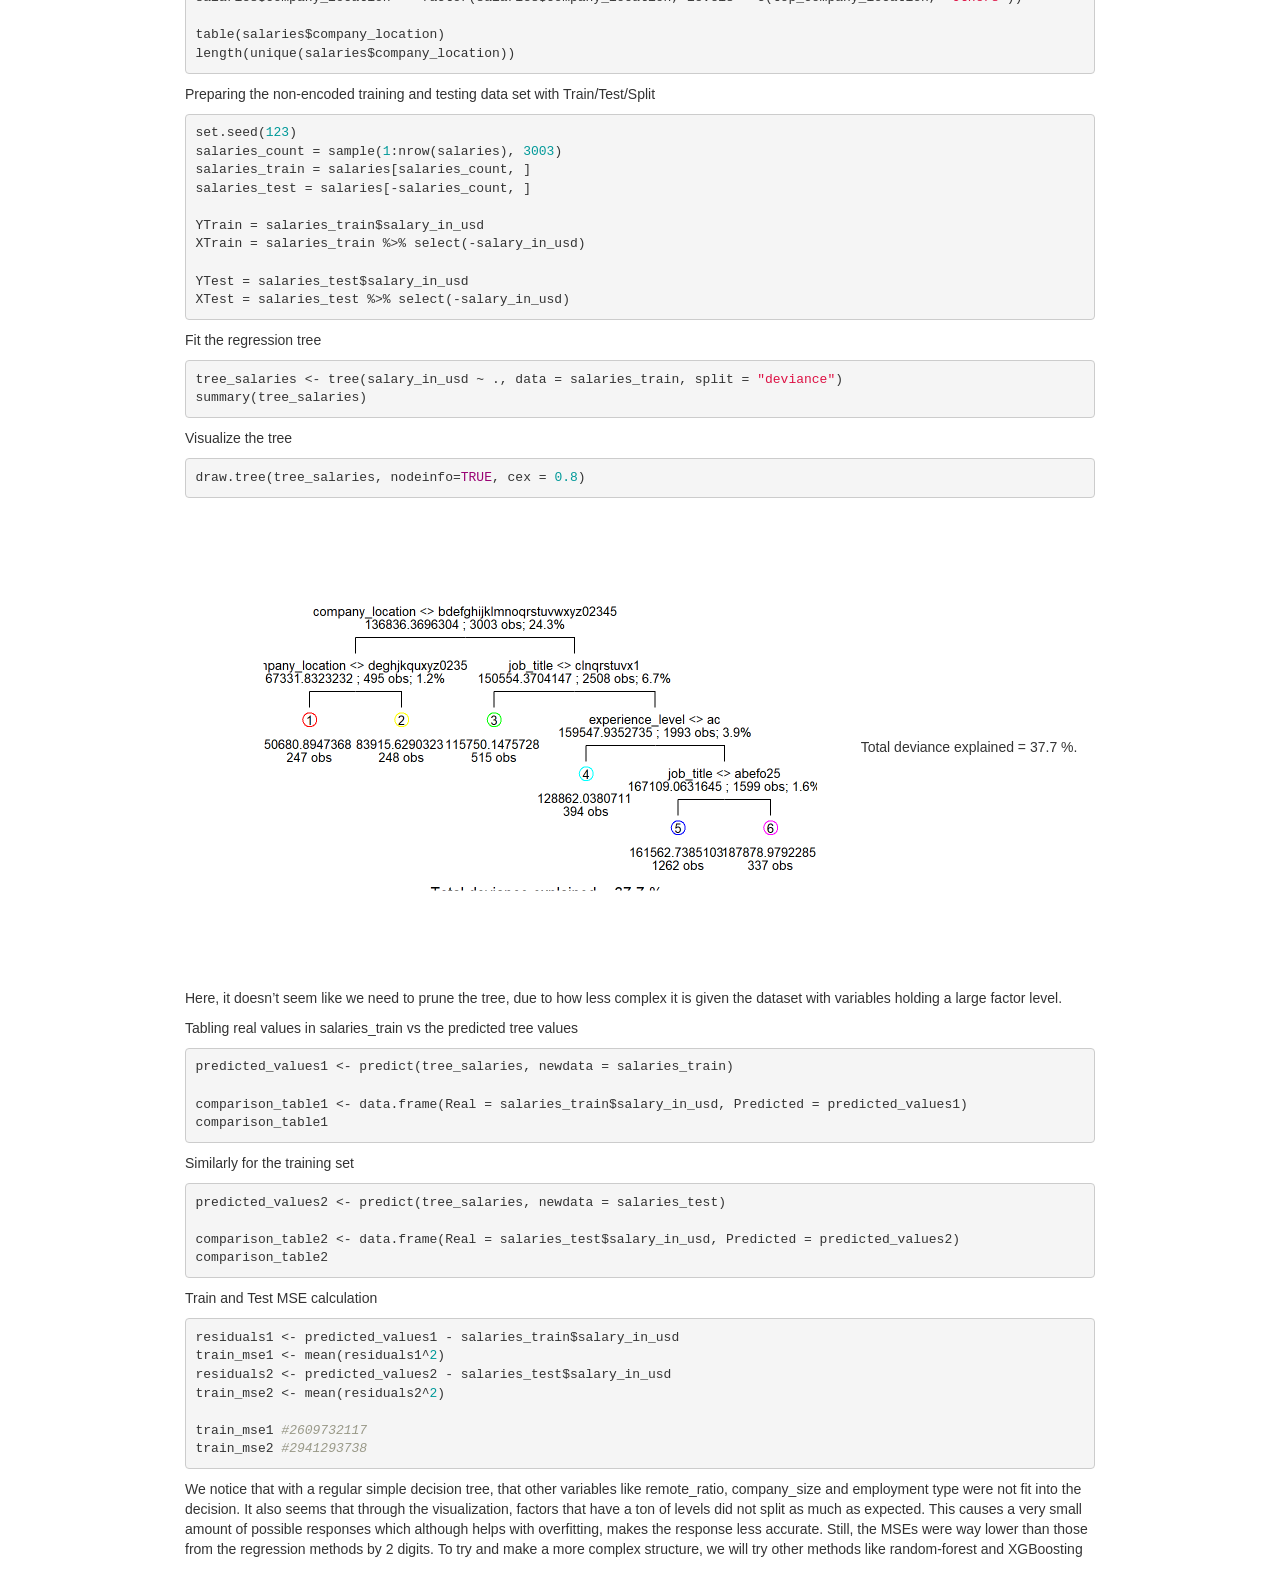
==== commit 2ecdb6a9: "aaaaa" ====
--- a/main.html
+++ b/main.html
@@ -392,7 +392,28 @@
 library(class)
 library(FNN)
 library(tibble)
-library(recipes)</code></pre>
+library(recipes)
+library(maptree)</code></pre>
+<p>PSTAT 131 helper for Cross Validation</p>
+<pre class="r"><code>do.chunk &lt;- function(chunkid, folddef, Xdat, Ydat, ...){
+# Get training index
+train = (folddef!=chunkid)
+# Get training set by the above index
+Xtr = Xdat[train,]
+# Get responses in training set
+Ytr = Ydat[train]
+# Get validation set
+Xvl = Xdat[!train,]
+# Get responses in validation set
+Yvl = Ydat[!train]
+# Predict training labels
+predYtr = knn(train=Xtr, test=Xtr, cl=Ytr, ...)
+# Predict validation labels
+predYvl = knn(train=Xtr, test=Xvl, cl=Ytr, ...)
+data.frame(fold = chunkid,
+train.error = mean(predYtr != Ytr), # Training error for each fold
+val.error = mean(predYvl != Yvl)) # Validation error for each fold
+}</code></pre>
 <div id="part-1-exploratory-data-analysis" class="section level2">
 <h2>Part 1: Exploratory Data Analysis</h2>
 <p>Loading the dataset</p>
@@ -559,20 +580,8 @@
 several statistical learning methods in predicting the salary given the
 parameters. We will be focusing on the following methods:</p>
 <ul>
-<li>K-Nearest Neighbors
-<ul>
-<li>Using K-NN means</li>
-<li>Scaling the predictors</li>
-</ul></li>
-<li>Linear Regression
-<ul>
-<li>Test with adding polynomials, etc</li>
-</ul></li>
-<li>Ridge and LASSO Regression
-<ul>
-<li>Using CV methods to find the best lambda</li>
-<li>Conducting variable selection with LASSO</li>
-</ul></li>
+<li>K-Nearest Neighbors</li>
+<li>Linear Regression</li>
 <li>Regression Trees
 <ul>
 <li>Decision Trees</li>
@@ -589,29 +598,97 @@
 for employee_residence, as the company_location should be sufficient</p>
 <pre class="r"><code>salaries &lt;- subset(salaries, select = -c(salary, salary_currency, employee_residence))
 head(salaries)</code></pre>
-<p>Preparing the training and testing data set with Train/Test/Split</p>
+<p>Due to a huge amount of levels in factors, our training dataset may
+not have the columns present in the testing dataset and vice versa. To
+prevent this, I will create a new data set where I use one-hot encoding
+on those categorical variables</p>
+<pre class="r"><code>library(caret)
+
+cat_cols &lt;- c(&quot;job_title&quot;, &quot;company_location&quot;)
+formula &lt;- as.formula(paste(&quot;~ .&quot;))
+encoded_data &lt;- dummyVars(formula, data = salaries[, cat_cols])
+encoded_salaries &lt;- predict(encoded_data, newdata = salaries)
+encoded_salaries &lt;- cbind(salaries, encoded_salaries)
+encoded_salaries &lt;- subset(encoded_salaries, select = -c(job_title, company_location))
+head(encoded_salaries)</code></pre>
+<p>Preparing the encoded training and testing data set with
+Train/Test/Split</p>
 <pre class="r"><code>set.seed(123)
-nrow(salaries) #data has 3755 observations
-# initial split (70-30)
-train = sample(1:nrow(salaries), 2628)
-salaries.train = salaries[train, ]
-salaries.test = salaries[-train, ]
-
-YTrain = salaries.train$salary_in_usd
-XTrain = salaries.train %&gt;% select(-salary_in_usd)
-
-YTest = salaries.test$salary_in_usd
-YTest = salaries.test %&gt;% select(-salary_in_usd)</code></pre>
-<div id="k-nn-regression-one-hot-encoding" class="section level3">
-<h3>K-NN Regression (one-hot encoding)</h3>
-<pre class="r"><code>set.seed(123)</code></pre>
+encoded_train = sample(1:nrow(encoded_salaries), 3003)
+encoded_salaries_train = encoded_salaries[encoded_train, ] 
+encoded_salaries_test = encoded_salaries[-encoded_train, ]
+
+encoded_YTrain = encoded_salaries_train$salary_in_usd
+encoded_XTrain = encoded_salaries_train %&gt;% select(-salary_in_usd)
+
+encoded_YTest = encoded_salaries_test$salary_in_usd
+encoded_XTest = encoded_salaries_test %&gt;% select(-salary_in_usd)</code></pre>
+</div>
+<div id="part-3-model-fitting" class="section level2">
+<h2>Part 3: Model Fitting</h2>
+<div id="k-nn-regression" class="section level3">
+<h3>K-NN Regression</h3>
+<p>We need to encode all of the categorical variables for this. To do
+so, create a new dataset just for the KNN’s use</p>
+<pre class="r"><code>cat_cols_2 &lt;- c(&quot;job_title&quot;, &quot;company_location&quot;, &quot;experience_level&quot;, &quot;employment_type&quot;, &quot;company_size&quot;, &quot;work_year&quot;)
+formula &lt;- as.formula(paste(&quot;~ .&quot;))
+encoded_data2 &lt;- dummyVars(formula, data = salaries[, cat_cols])
+encoded_salaries2 &lt;- predict(encoded_data2, newdata = salaries)
+encoded_salaries2 &lt;- cbind(salaries, encoded_salaries2)
+encoded_salaries2 &lt;- subset(encoded_salaries2, select = -c(job_title, company_location, experience_level, employment_type, company_size, work_year))
+
+set.seed(123)
+nrow(encoded_salaries2)
+encoded_train2 = sample(1:nrow(encoded_salaries2), 3003)
+knn_salaries_train = encoded_salaries2[encoded_train2, ] 
+knn_salaries_test = encoded_salaries2[-encoded_train2, ]
+
+knn_YTrain = knn_salaries_train$salary_in_usd
+knn_XTrain = knn_salaries_train %&gt;% select(-salary_in_usd)
+
+knn_YTest = knn_salaries_test$salary_in_usd
+knn_XTest = knn_salaries_test %&gt;% select(-salary_in_usd)
+
+head(knn_YTrain)</code></pre>
+<p>Training the reggresor using the encoded training set, for now we
+will use k=10, decide afterwards if it is worth spending time on
+cross-validation with this method.</p>
+<pre class="r"><code>options(max.print = 1000)
+set.seed(123)
+pred_YTrain = knn.reg(train=knn_XTrain, test=knn_XTrain, y=knn_YTrain, k=10)</code></pre>
+<p>Calculating the Training MSE</p>
+<pre class="r"><code>mean((pred_YTrain$pred - knn_YTrain)^2) #3065374515</code></pre>
+<p>Calculating test MSE</p>
+<pre class="r"><code>pred.YTest = knn.reg(train=knn_XTrain, test=knn_XTest, y=knn_YTrain, k=10)
+mean((pred.YTest$pred - knn_YTest)^2) #3544608428</code></pre>
+<p>Our MSE is very high due to the curse of dimensionality. When we use
+OHE, we make the predictor count very high due to the amount of added
+variables that K-NN will take into consideration, thus affecting the
+overall prediction negatively.</p>
+<p>After some thought and considerations, I believe that the KNN
+regression method is not worth for this sort of data set. Firstly, the
+original data set is full of categorical variables, we were only able to
+fit it into the model after encoding basically everything. Due to this,
+our training and test MSE seems to be very high. (train mse stays, test
+mse lowers as k goes from 1 to 10 which is an interesting connection)
+Visualization is inaccurate too due to KNN regression visualizations
+only being able to be graphed with 1 response, and in this case the only
+variable I can graph on would be the work_year, which wouldn’t really
+show anything. Due to the above reasons, I will not be spending time in
+tuning the lambda for said method.</p>
 </div>
 <div id="linear-regression" class="section level3">
 <h3>Linear Regression</h3>
+<p>Before going into the code below, I need to state that due to the
+large amount of factor levels, we had to use the encoded dataset as when
+I tried running the test data from a model uding the training data, it
+was shown that some factor levels were found in the testing data that
+arent in the training data, thus leading to error messages and inability
+to function.</p>
 <p>Using log transformation on the response variable to follow a
 normal</p>
-<pre class="r"><code>log.train &lt;- salaries.train
-log.train$salary_in_usd &lt;- log1p(salaries.train$salary_in_usd)</code></pre>
+<pre class="r"><code>log.train &lt;- encoded_salaries_train
+log.train$salary_in_usd &lt;- log1p(encoded_salaries_train$salary_in_usd)</code></pre>
 <p>Fitting the model</p>
 <pre class="r"><code>lmod &lt;- lm(salary_in_usd ~ ., log.train)
 summary(lmod)</code></pre>
@@ -623,8 +700,8 @@
 <pre><code>##        Actual Predicted
 ## 2463 12.38840  11.89292
 ## 2511 12.04356  11.89292
-## 2227 12.10072  11.72956
-##  [ reached &#39;max&#39; / getOption(&quot;max.print&quot;) -- omitted 2625 rows ]</code></pre>
+## 2227 12.10072  11.72904
+##  [ reached &#39;max&#39; / getOption(&quot;max.print&quot;) -- omitted 3000 rows ]</code></pre>
 <p>Creating plot of predicted values vs the actual values (displayed
 with the non log plot below)</p>
 <pre class="r"><code>gg_comparison_log &lt;- ggplot(comparison_log_df, aes(x = log.train$salary_in_usd, y = predicted_values)) +
@@ -633,13 +710,13 @@
   labs(title = &quot;Log Predicted vs Log Actual&quot;, x = &quot;Log Actual&quot;, y = &quot;Log Predicted&quot;)</code></pre>
 <p>checking non log’d predictions</p>
 <pre class="r"><code>options(max.print = 6)
-comparison_df &lt;- data.frame(Actual = salaries.train$salary_in_usd, Predicted = exp(predicted_values))
+comparison_df &lt;- data.frame(Actual = encoded_salaries_train$salary_in_usd, Predicted = exp(predicted_values))
 comparison_df</code></pre>
 <pre><code>##      Actual Predicted
-## 2463 240000  146227.2
-## 2511 170000  146227.2
-## 2227 180000  124189.5
-##  [ reached &#39;max&#39; / getOption(&quot;max.print&quot;) -- omitted 2625 rows ]</code></pre>
+## 2463 240000  146227.7
+## 2511 170000  146227.7
+## 2227 180000  124124.8
+##  [ reached &#39;max&#39; / getOption(&quot;max.print&quot;) -- omitted 3000 rows ]</code></pre>
 <p>Creating the non log plot</p>
 <pre class="r"><code>gg_comparison &lt;- ggplot(comparison_df, aes(x = Actual, y = Predicted)) +
   geom_point() +
@@ -647,9 +724,9 @@
   labs(title = &quot;Predicted vs Actual&quot;, x = &quot;Actual&quot;, y = &quot;Predicted&quot;)</code></pre>
 <p>Displaying the 2 plots</p>
 <pre class="r"><code>grid.arrange(gg_comparison_log,gg_comparison, ncol = 2)</code></pre>
-<p><img src="[data-uri]" width="672" />
+<p><img src="[data-uri]" width="672" />
 Getting R^2, Mean absolute error and Mean Squared Error for the log
-response</p>
+training response</p>
 <pre class="r"><code>rsquared_log &lt;- summary(lmod)$r.squared
 residuals_log &lt;- residuals(lmod)
 mae_log &lt;- mean(abs(residuals_log))
@@ -657,17 +734,131 @@
 rsquared_log #0.6678302
 mae_log #0.2639758
 mse_log #0.1206688</code></pre>
-<p>MSE of the non log response</p>
+<p>MSE of the non log training response</p>
 <pre class="r"><code>predicted_values_nonlog &lt;- exp(predict(lmod))
-residuals_nonlog &lt;- salaries.train$salary_in_usd - predicted_values_nonlog
+residuals_nonlog &lt;- encoded_salaries_train$salary_in_usd - predicted_values_nonlog
 mse_nonlog &lt;- mean(residuals_nonlog^2)
 mse_nonlog #2110682376</code></pre>
+<p>Predicting the test data &amp; its MSE using the model we built</p>
+<pre class="r"><code>lmod_test_predicted &lt;- predict(lmod, newdata = encoded_XTest)</code></pre>
+<pre><code>## Warning in predict.lm(lmod, newdata = encoded_XTest): prediction from
+## rank-deficient fit; attr(*, &quot;non-estim&quot;) has doubtful cases</code></pre>
+<pre class="r"><code>mse_test &lt;- mean((lmod_test_predicted - encoded_YTest)^2)
+mse_test #23967797489</code></pre>
 <p>Overall, although we are able to fit the response variable quite well
 into a linear model thanks to the logarithmic transformation, the
 overall prediction is not very good judging from the very high MSE we
 get. This is probably due to the dataset mostly only having categorical
 predictor variables (factors with 70+ levels), making it really bad for
-fitting a linear model.</p>
+fitting a linear model. Multicolinearity could also affect this since we
+had to use encoding, thus creating a lot more variables that could be
+collinear to each other.</p>
+</div>
+<div id="tree-based-methods" class="section level3">
+<h3>Tree based methods</h3>
+<p>Apparently R has a limitation of 32 levels for factors when trying to
+put them into a decision tree.</p>
+<p>Checking the frequencies of the factors with a large amount of
+levels</p>
+<pre class="r"><code>options(max.print = 1000)
+
+freq_table1 &lt;- table(salaries$job_title)
+freq_table2 &lt;- table(salaries$company_location)
+sorted_freq_table1 &lt;- sort(freq_table1)
+sorted_freq_table2 &lt;- sort(freq_table2)
+N &lt;- 100
+
+bottom_freq1 &lt;- head(sorted_freq_table1, n = N)
+bottom_freq2 &lt;- head(sorted_freq_table2, n = N)
+num_unique_levels1 &lt;- length(unique(salaries$job_title))
+num_unique_levels2 &lt;- length(unique(salaries$company_location))
+
+bottom_freq1
+bottom_freq2
+num_unique_levels1 #93
+num_unique_levels2 #71</code></pre>
+<p>A method we could use to circumvent this could be the PCT method
+where we cut off a percentage of the unlikely levels and group them as
+other.</p>
+<p>PCT for job_title</p>
+<pre class="r"><code>options(max.print = 1000)
+
+job_title_freq &lt;- table(salaries$job_title)
+
+num_top_job_titles &lt;- 31
+
+top_job_titles &lt;- names(sort(job_title_freq, decreasing = TRUE))[1:num_top_job_titles]
+
+salaries$job_title &lt;- ifelse(!(salaries$job_title %in% top_job_titles), &quot;Others&quot;, as.character(salaries$job_title))
+
+salaries$job_title &lt;- factor(salaries$job_title, levels = c(top_job_titles, &quot;Others&quot;))
+
+table(salaries$job_title)
+length(unique(salaries$job_title))</code></pre>
+<p>PCT for company_location</p>
+<pre class="r"><code>options(max.print = 1000)
+
+company_location_freq &lt;- table(salaries$company_location)
+
+num_top_company_location &lt;- 31
+
+top_company_location &lt;- names(sort(company_location_freq, decreasing = TRUE))[1:num_top_company_location]
+
+salaries$company_location &lt;- ifelse(!(salaries$company_location %in% top_company_location), &quot;Others&quot;, as.character(salaries$company_location))
+
+salaries$company_location &lt;- factor(salaries$company_location, levels = c(top_company_location, &quot;Others&quot;))
+
+table(salaries$company_location)
+length(unique(salaries$company_location))</code></pre>
+<p>Preparing the non-encoded training and testing data set with
+Train/Test/Split</p>
+<pre class="r"><code>set.seed(123)
+salaries_count = sample(1:nrow(salaries), 3003)
+salaries_train = salaries[salaries_count, ] 
+salaries_test = salaries[-salaries_count, ]
+
+YTrain = salaries_train$salary_in_usd
+XTrain = salaries_train %&gt;% select(-salary_in_usd)
+
+YTest = salaries_test$salary_in_usd
+XTest = salaries_test %&gt;% select(-salary_in_usd)</code></pre>
+<p>Fit the regression tree</p>
+<pre class="r"><code>tree_salaries &lt;- tree(salary_in_usd ~ ., data = salaries_train, split = &quot;deviance&quot;)
+summary(tree_salaries)</code></pre>
+<p>Visualize the tree</p>
+<pre class="r"><code>draw.tree(tree_salaries, nodeinfo=TRUE, cex = 0.8)</code></pre>
+<p><img src="[data-uri]" width="672" />
+Total deviance explained = 37.7 %. Here, it doesn’t seem like we need to
+prune the tree, due to how less complex it is given the dataset with
+variables holding a large factor level.</p>
+<p>Tabling real values in salaries_train vs the predicted tree
+values</p>
+<pre class="r"><code>predicted_values1 &lt;- predict(tree_salaries, newdata = salaries_train)
+
+comparison_table1 &lt;- data.frame(Real = salaries_train$salary_in_usd, Predicted = predicted_values1)
+comparison_table1</code></pre>
+<p>Similarly for the training set</p>
+<pre class="r"><code>predicted_values2 &lt;- predict(tree_salaries, newdata = salaries_test)
+
+comparison_table2 &lt;- data.frame(Real = salaries_test$salary_in_usd, Predicted = predicted_values2)
+comparison_table2</code></pre>
+<p>Train and Test MSE calculation</p>
+<pre class="r"><code>residuals1 &lt;- predicted_values1 - salaries_train$salary_in_usd
+train_mse1 &lt;- mean(residuals1^2)
+residuals2 &lt;- predicted_values2 - salaries_test$salary_in_usd
+train_mse2 &lt;- mean(residuals2^2)
+
+train_mse1 #2609732117
+train_mse2 #2941293738</code></pre>
+<p>We notice that with a regular simple decision tree, that other
+variables like remote_ratio, company_size and employment type were not
+fit into the decision. It also seems that through the visualization,
+factors that have a ton of levels did not split as much as expected.
+This causes a very small amount of possible responses which although
+helps with overfitting, makes the response less accurate. Still, the
+MSEs were way lower than those from the regression methods by 2 digits.
+To try and make a more complex structure, we will try other methods like
+random-forest and XGBoosting</p>
 </div>
 </div>
 
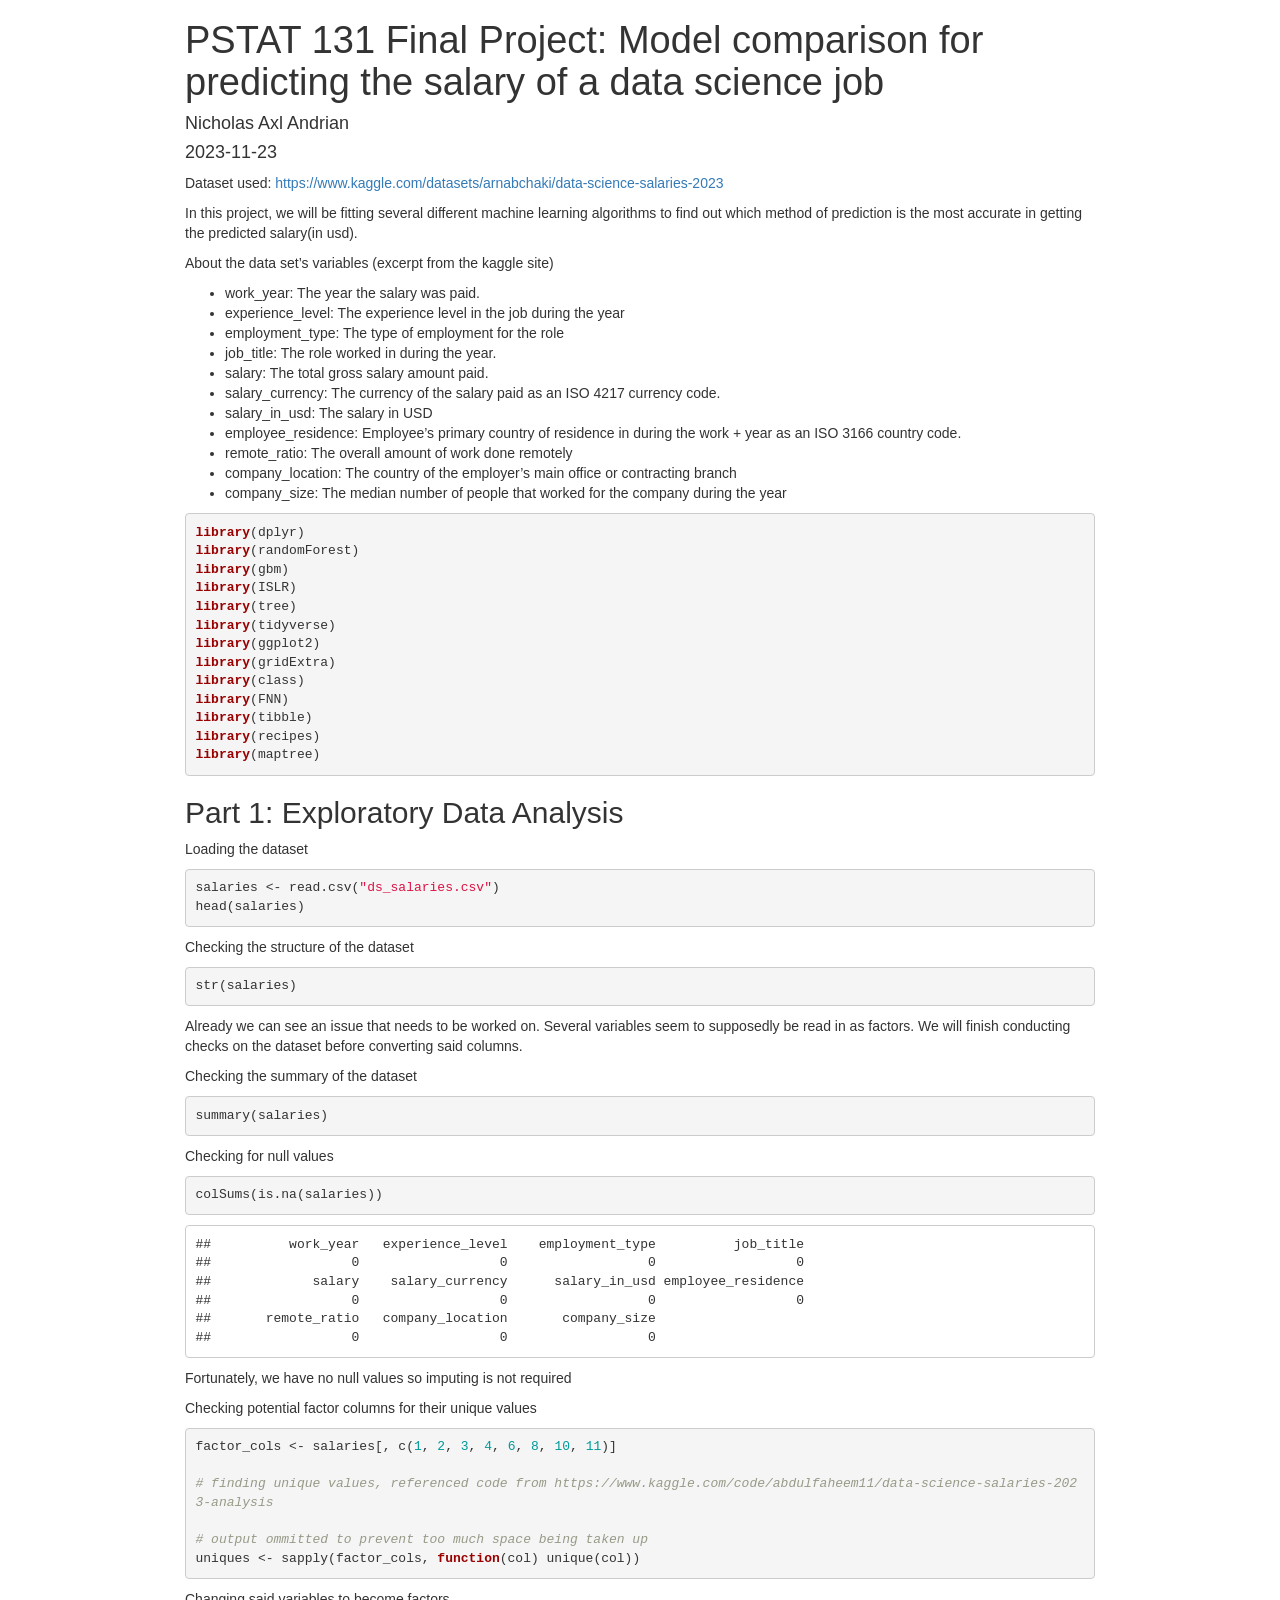
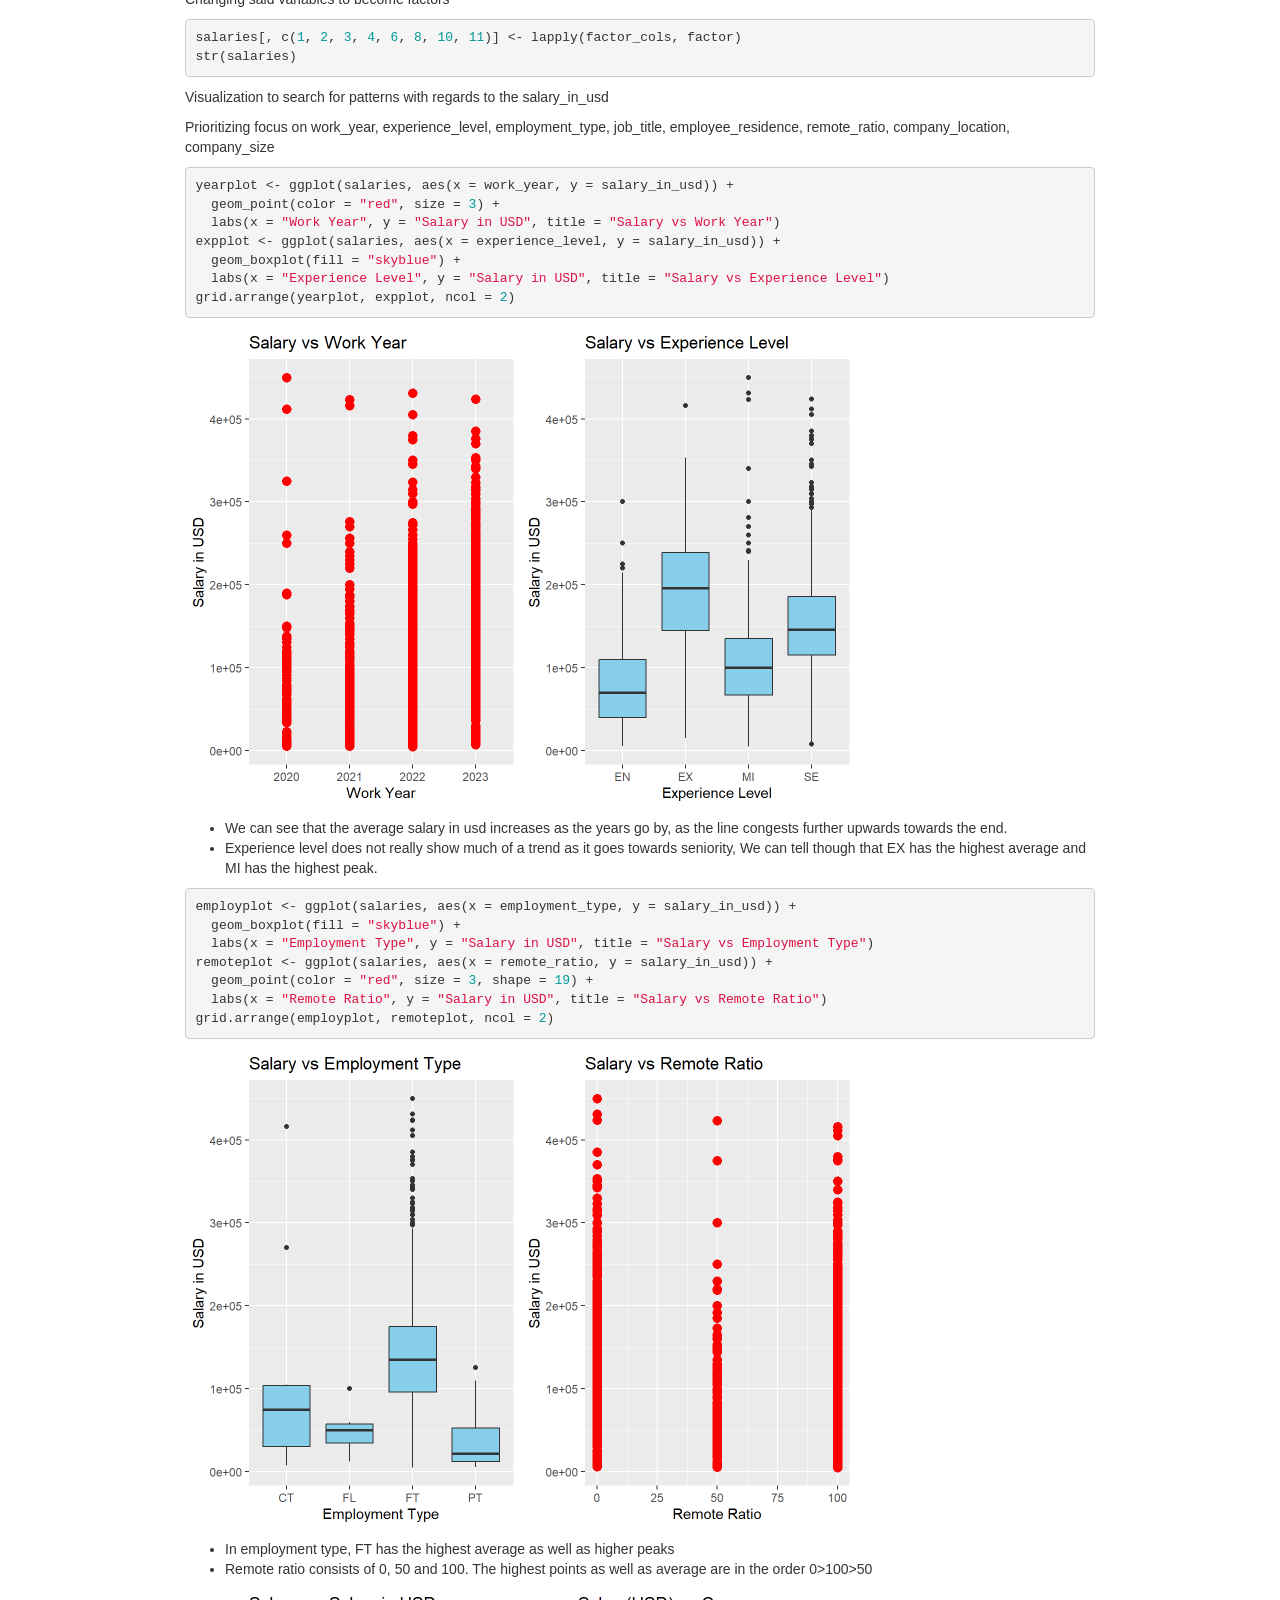
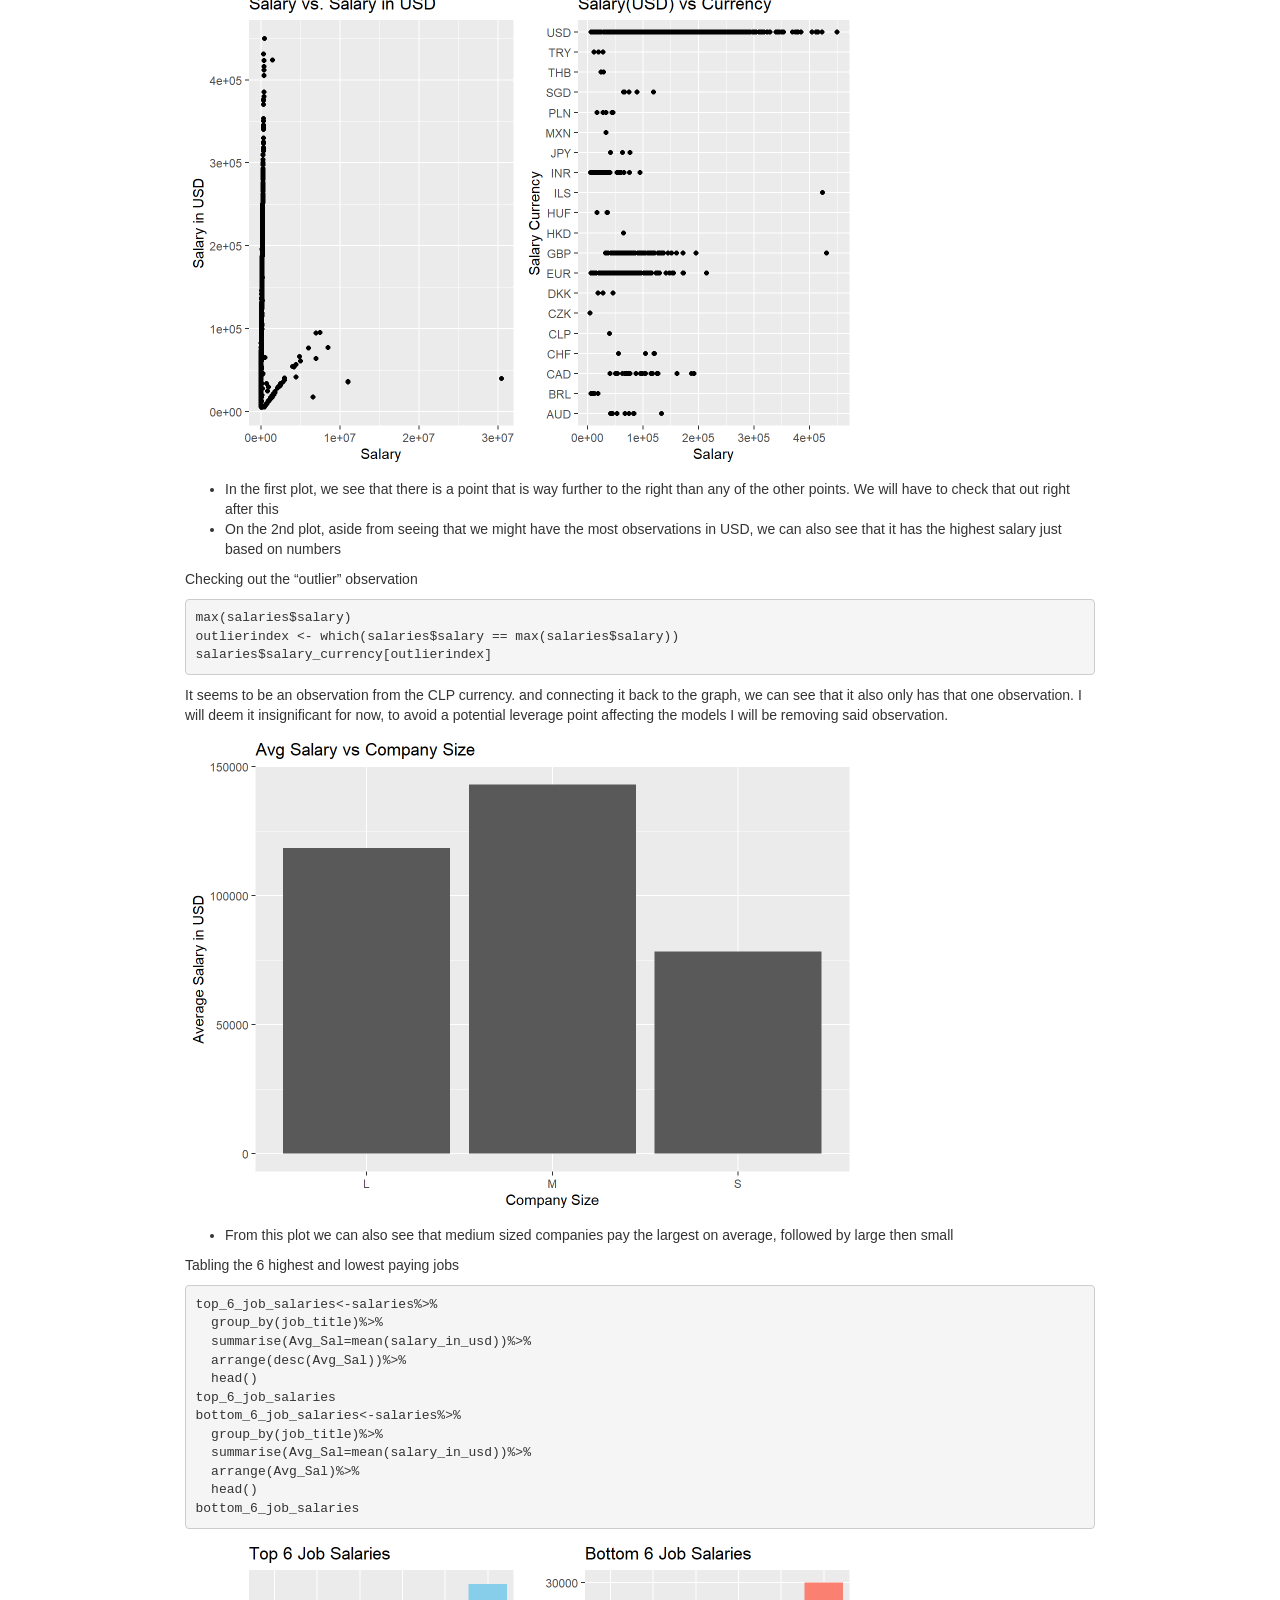
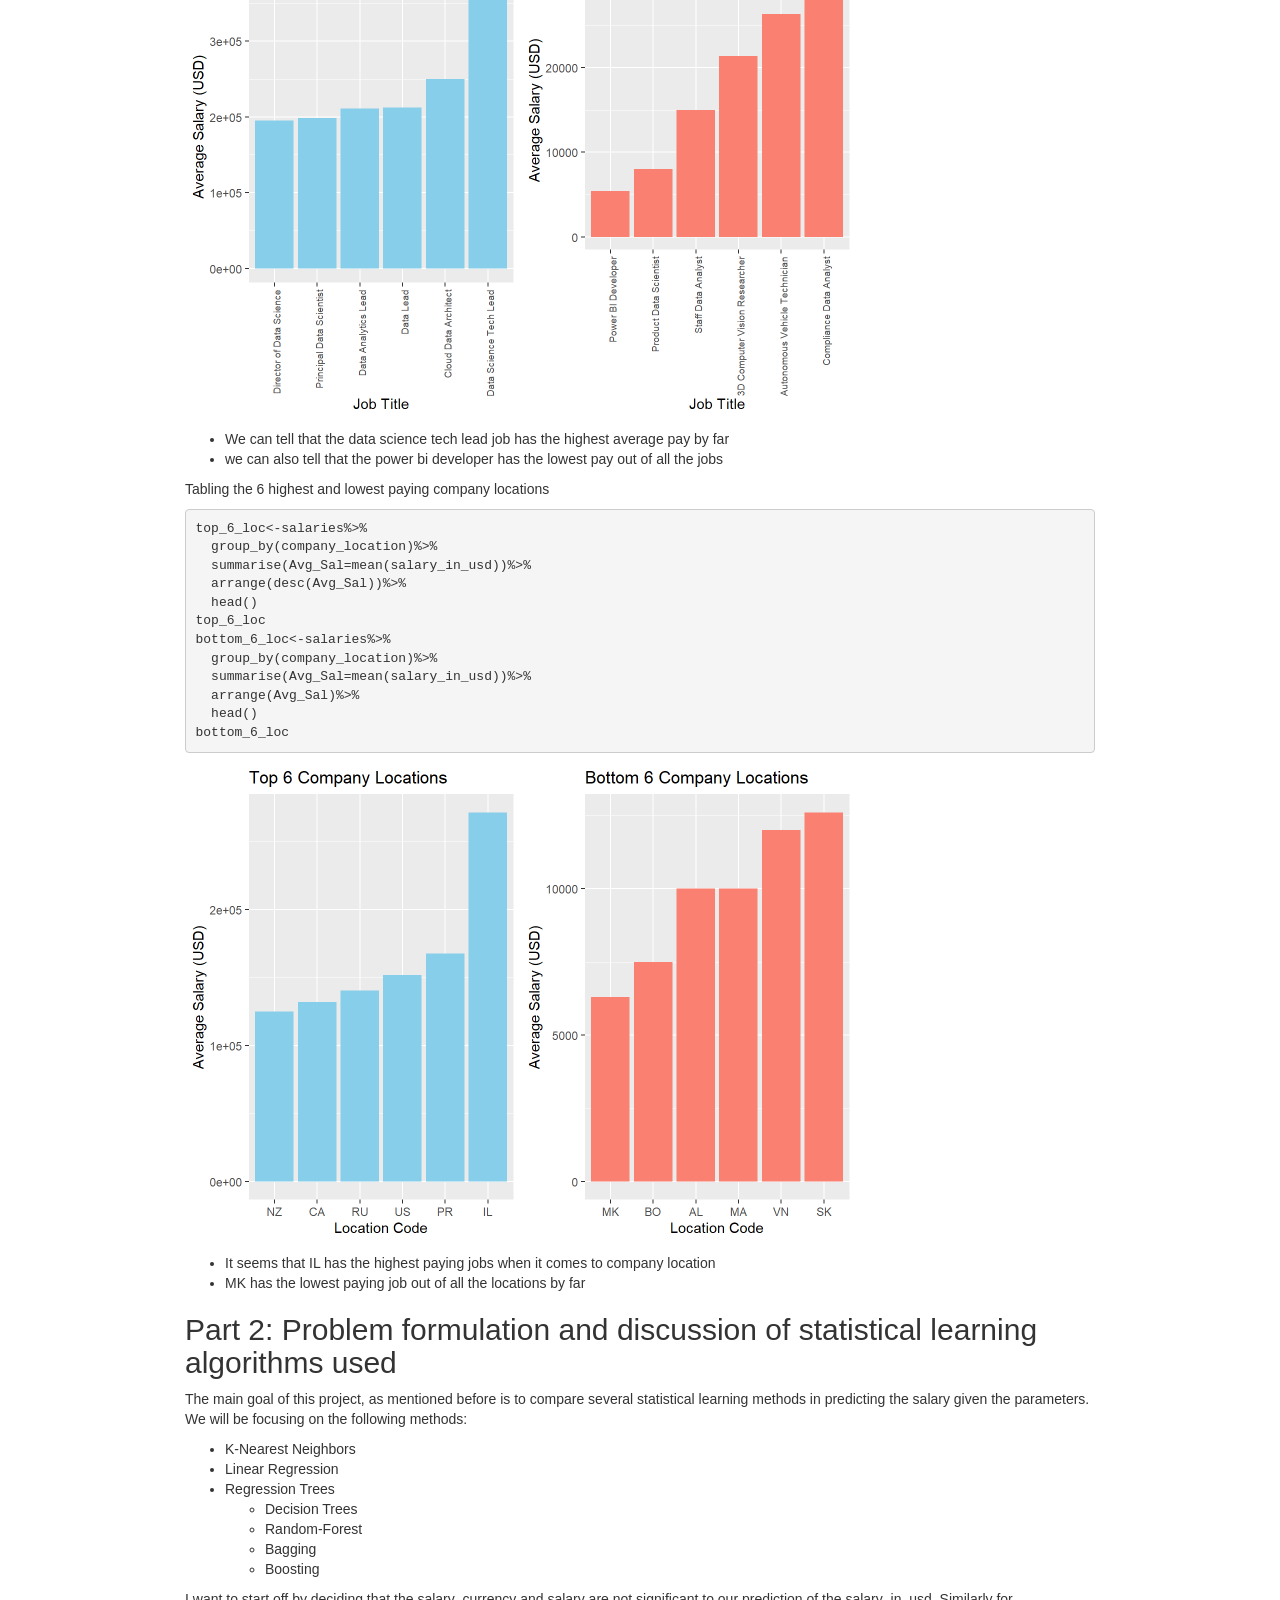
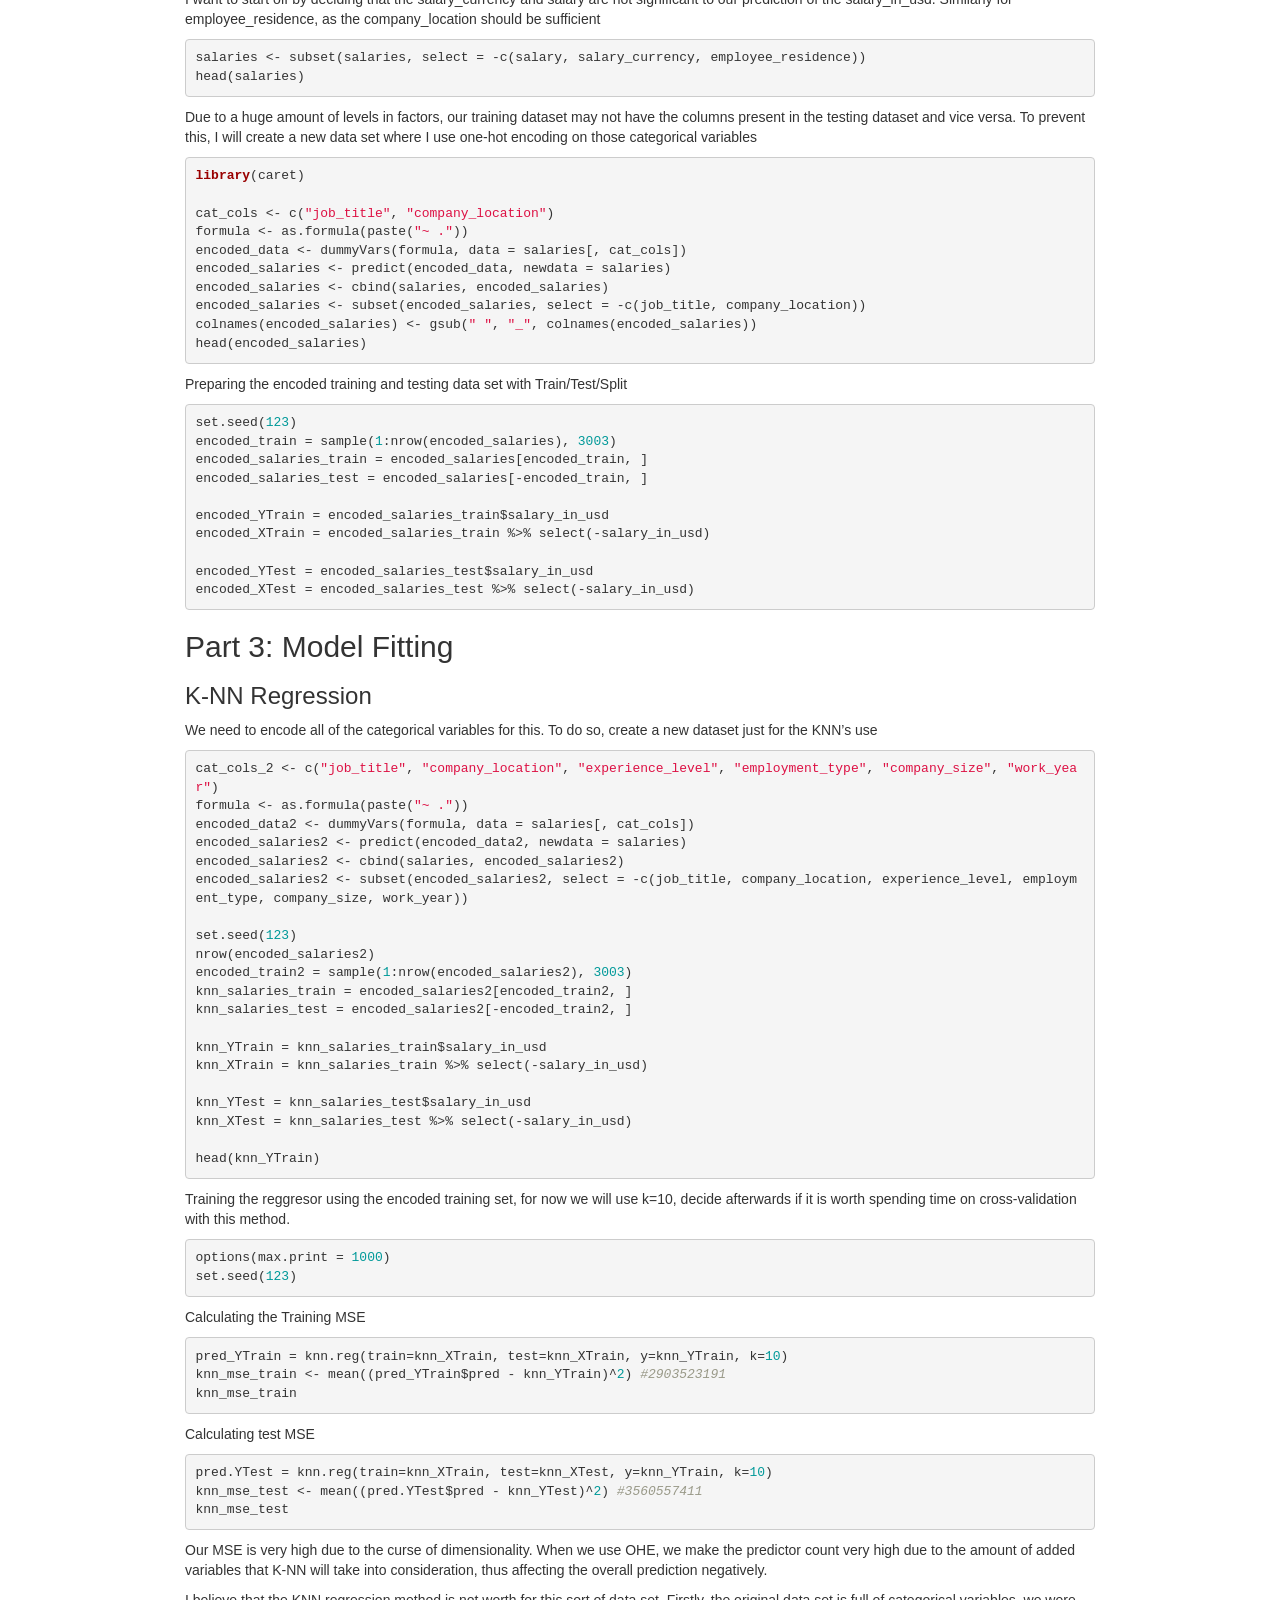
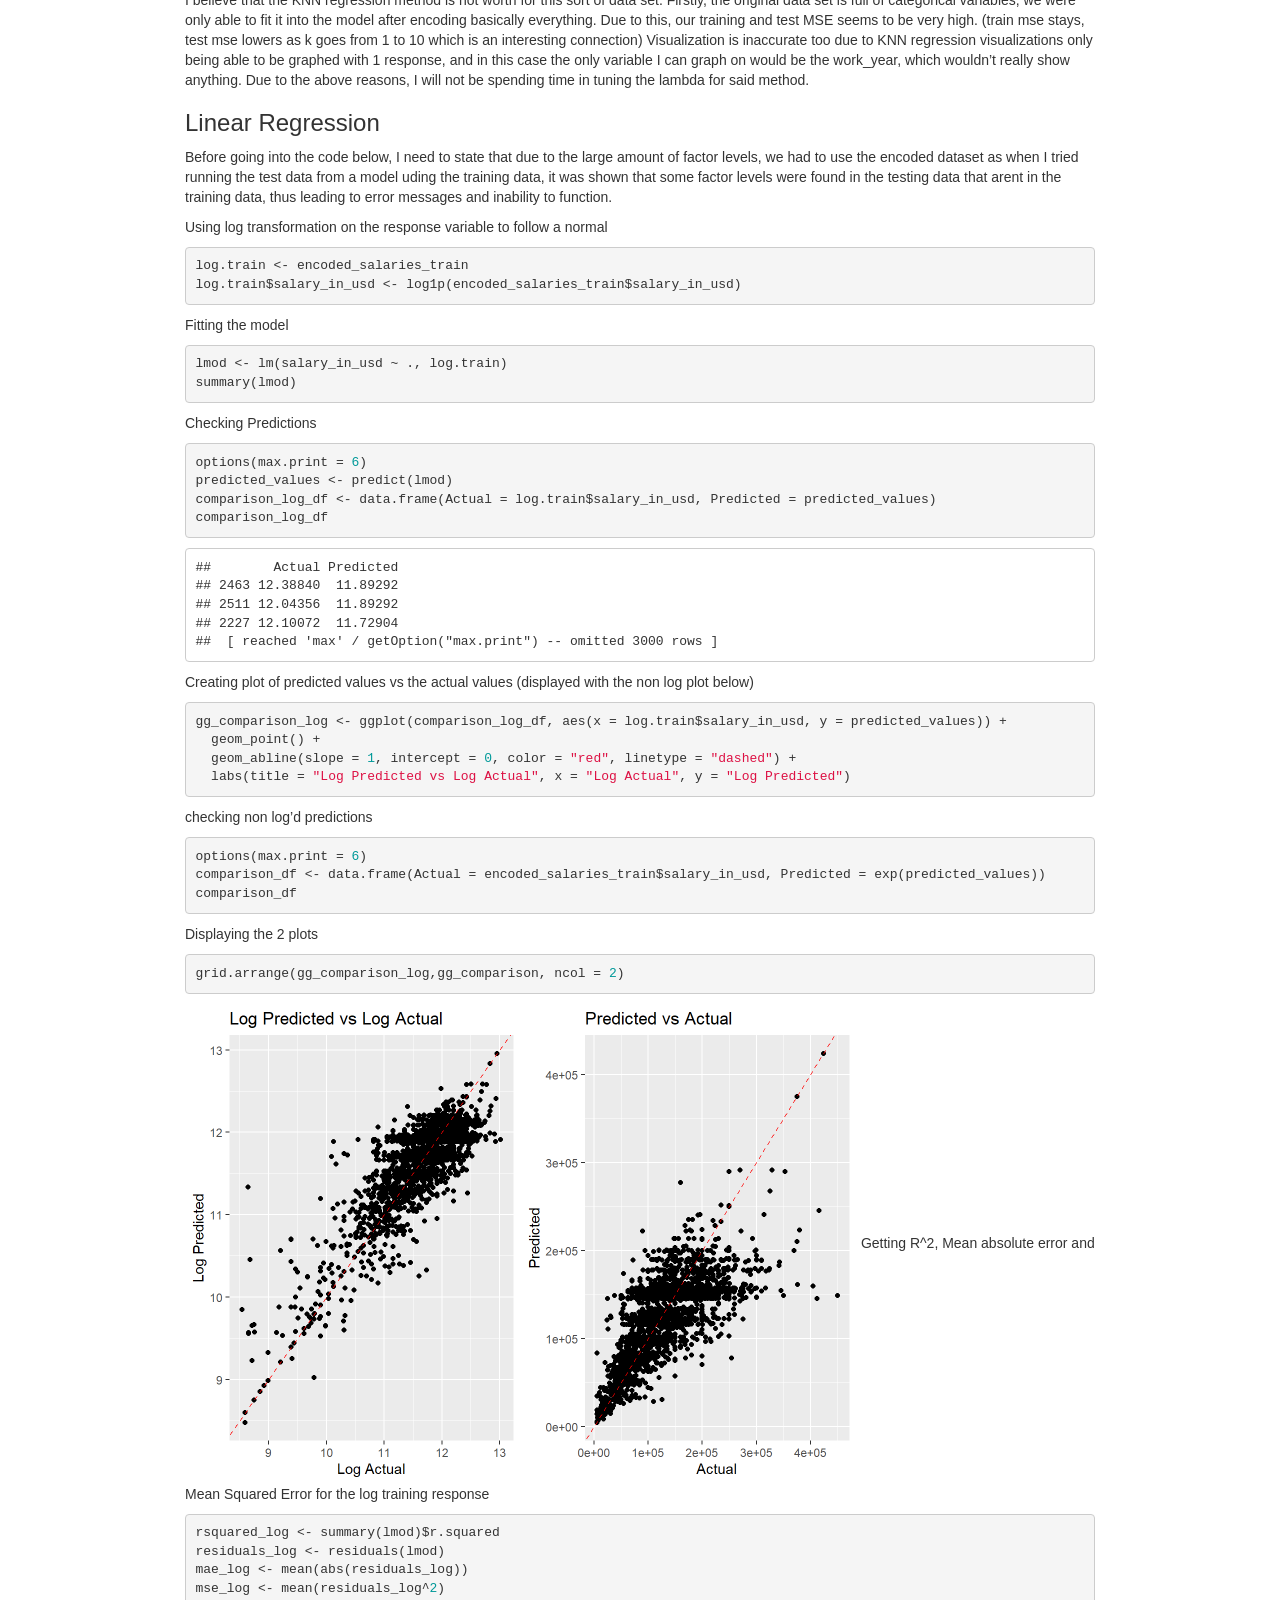
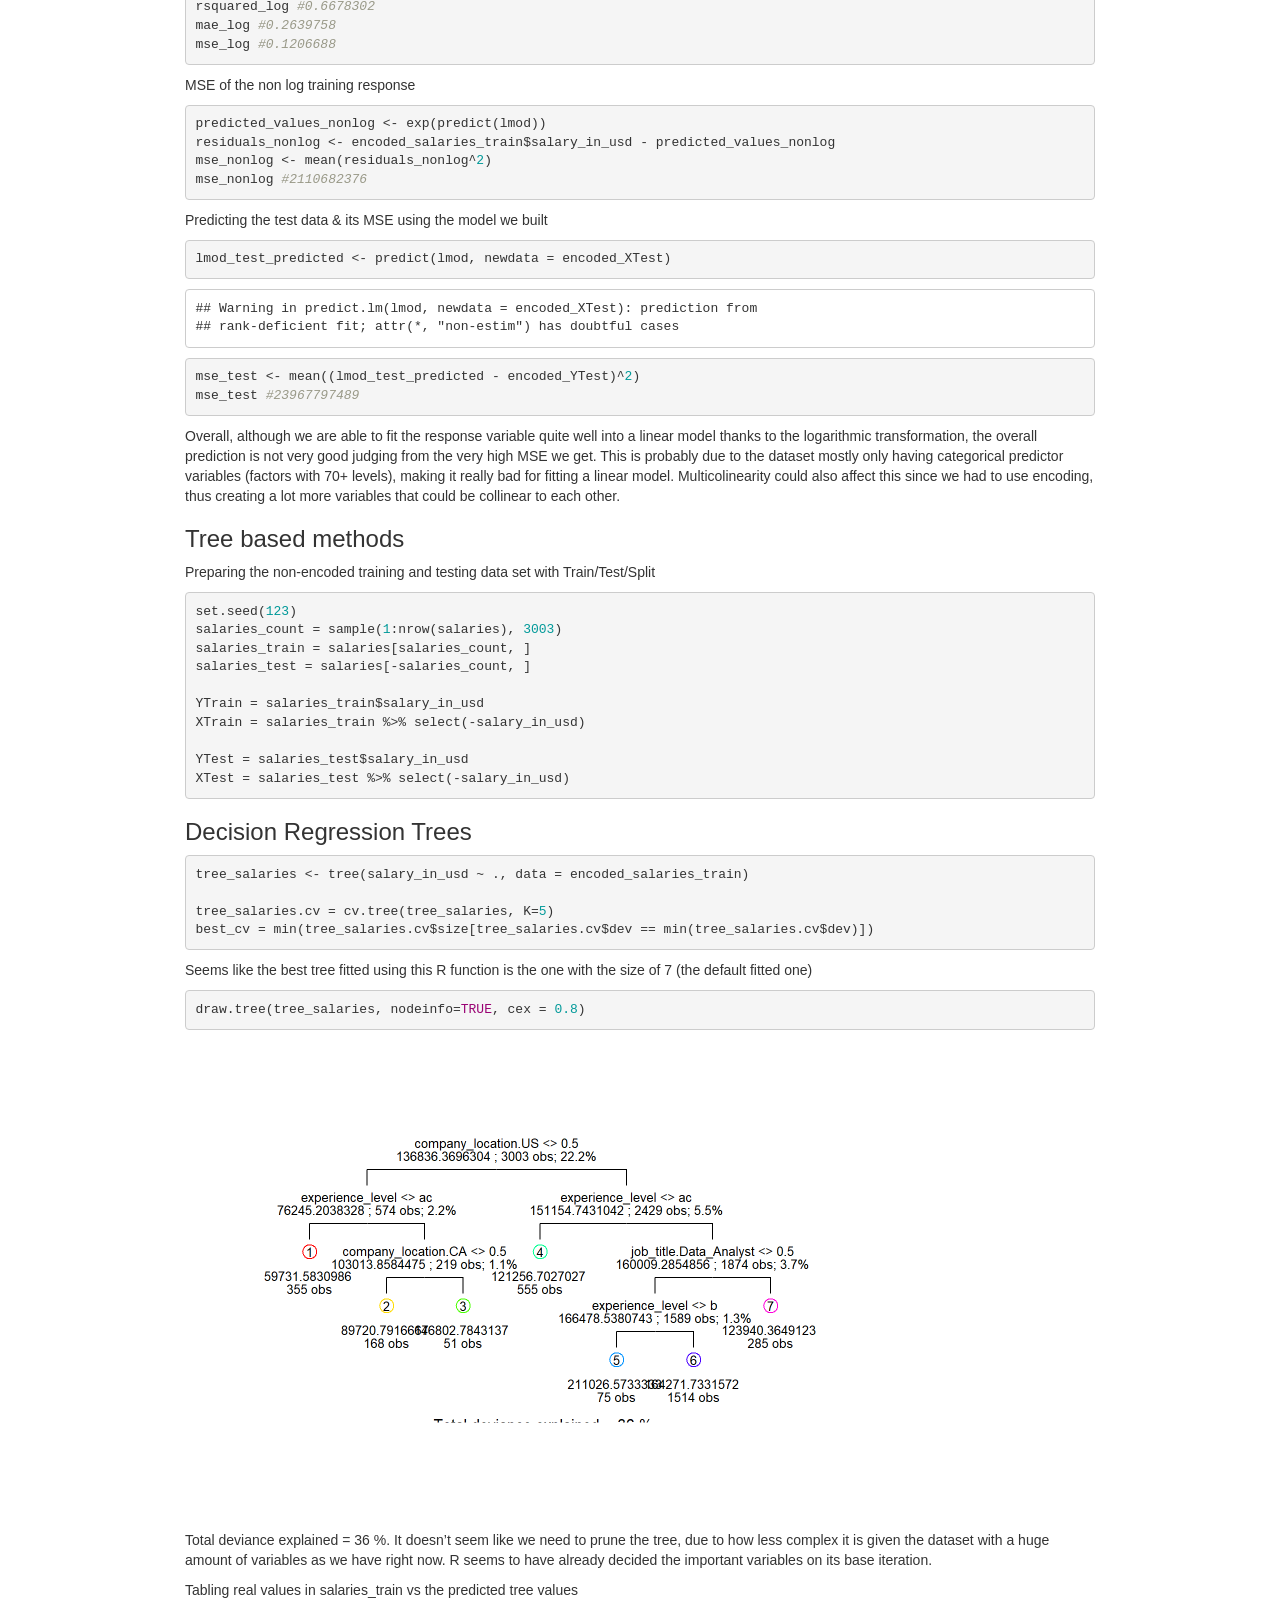
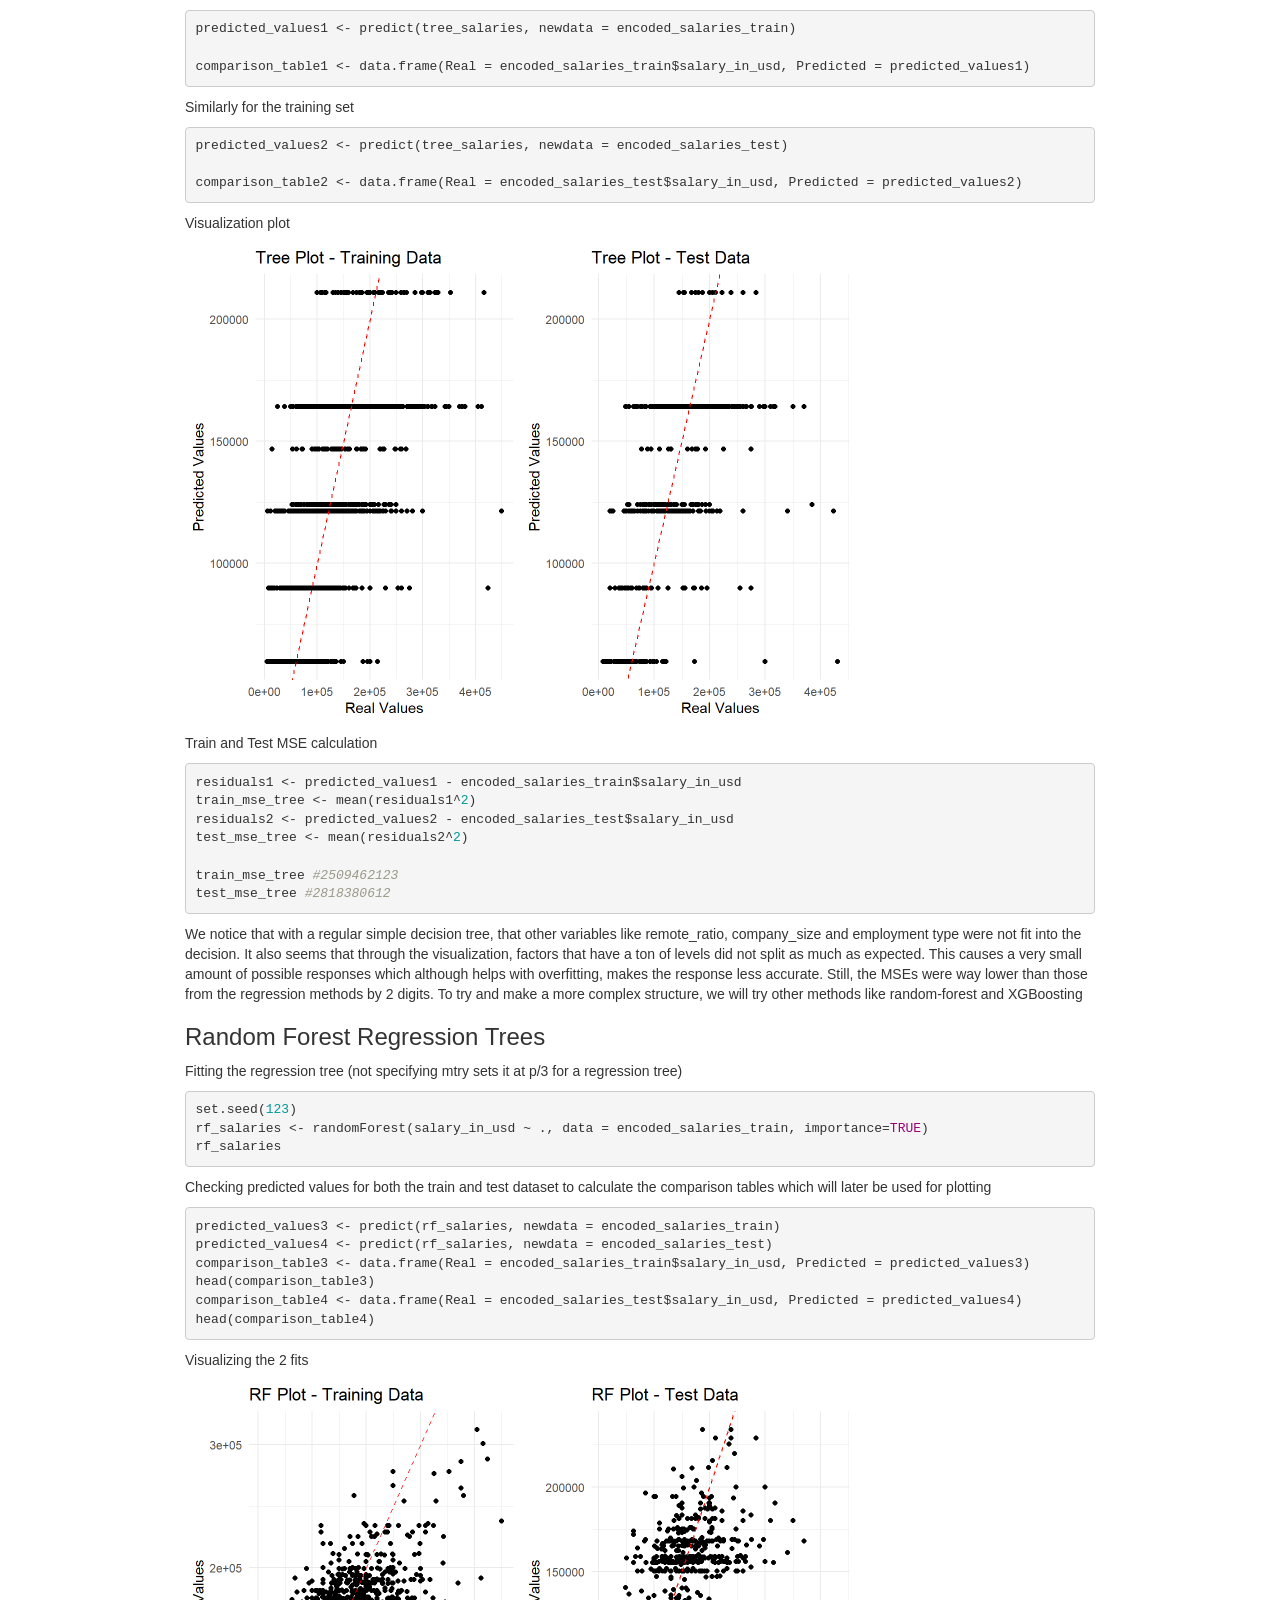
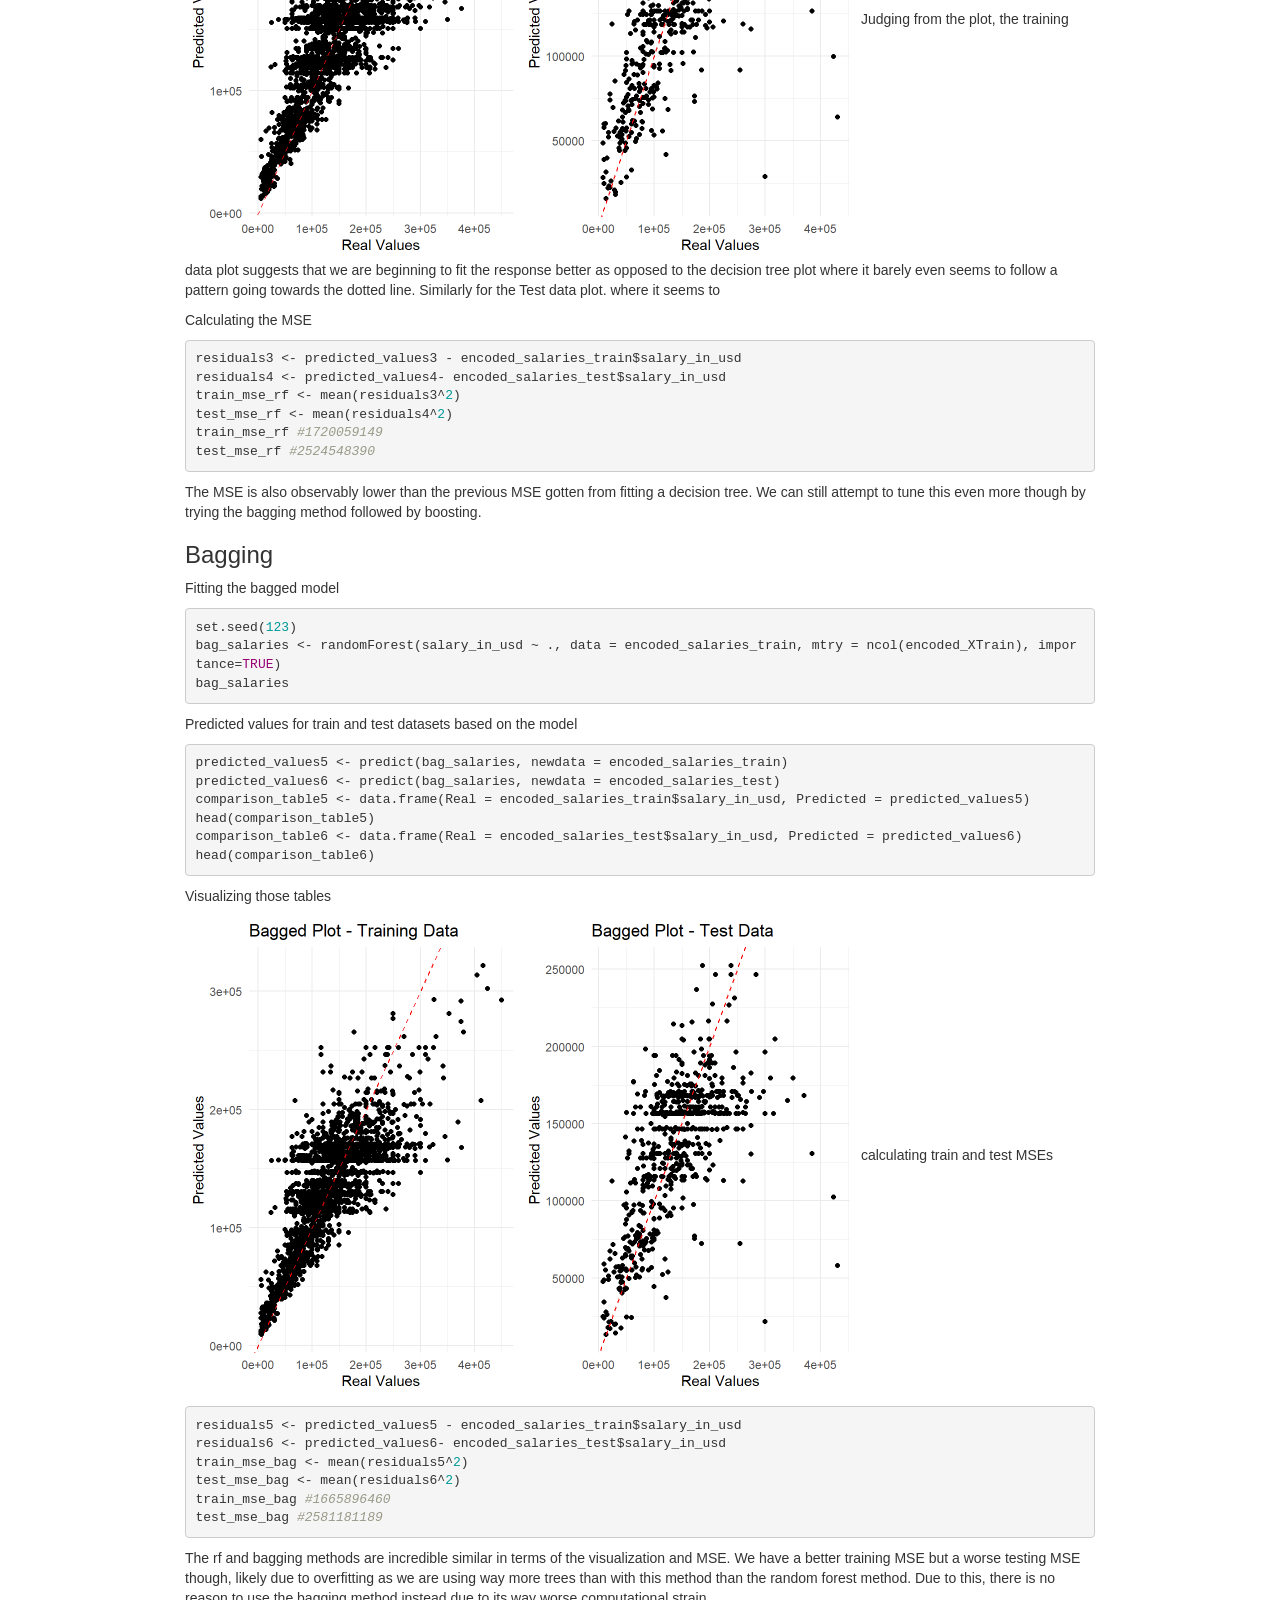
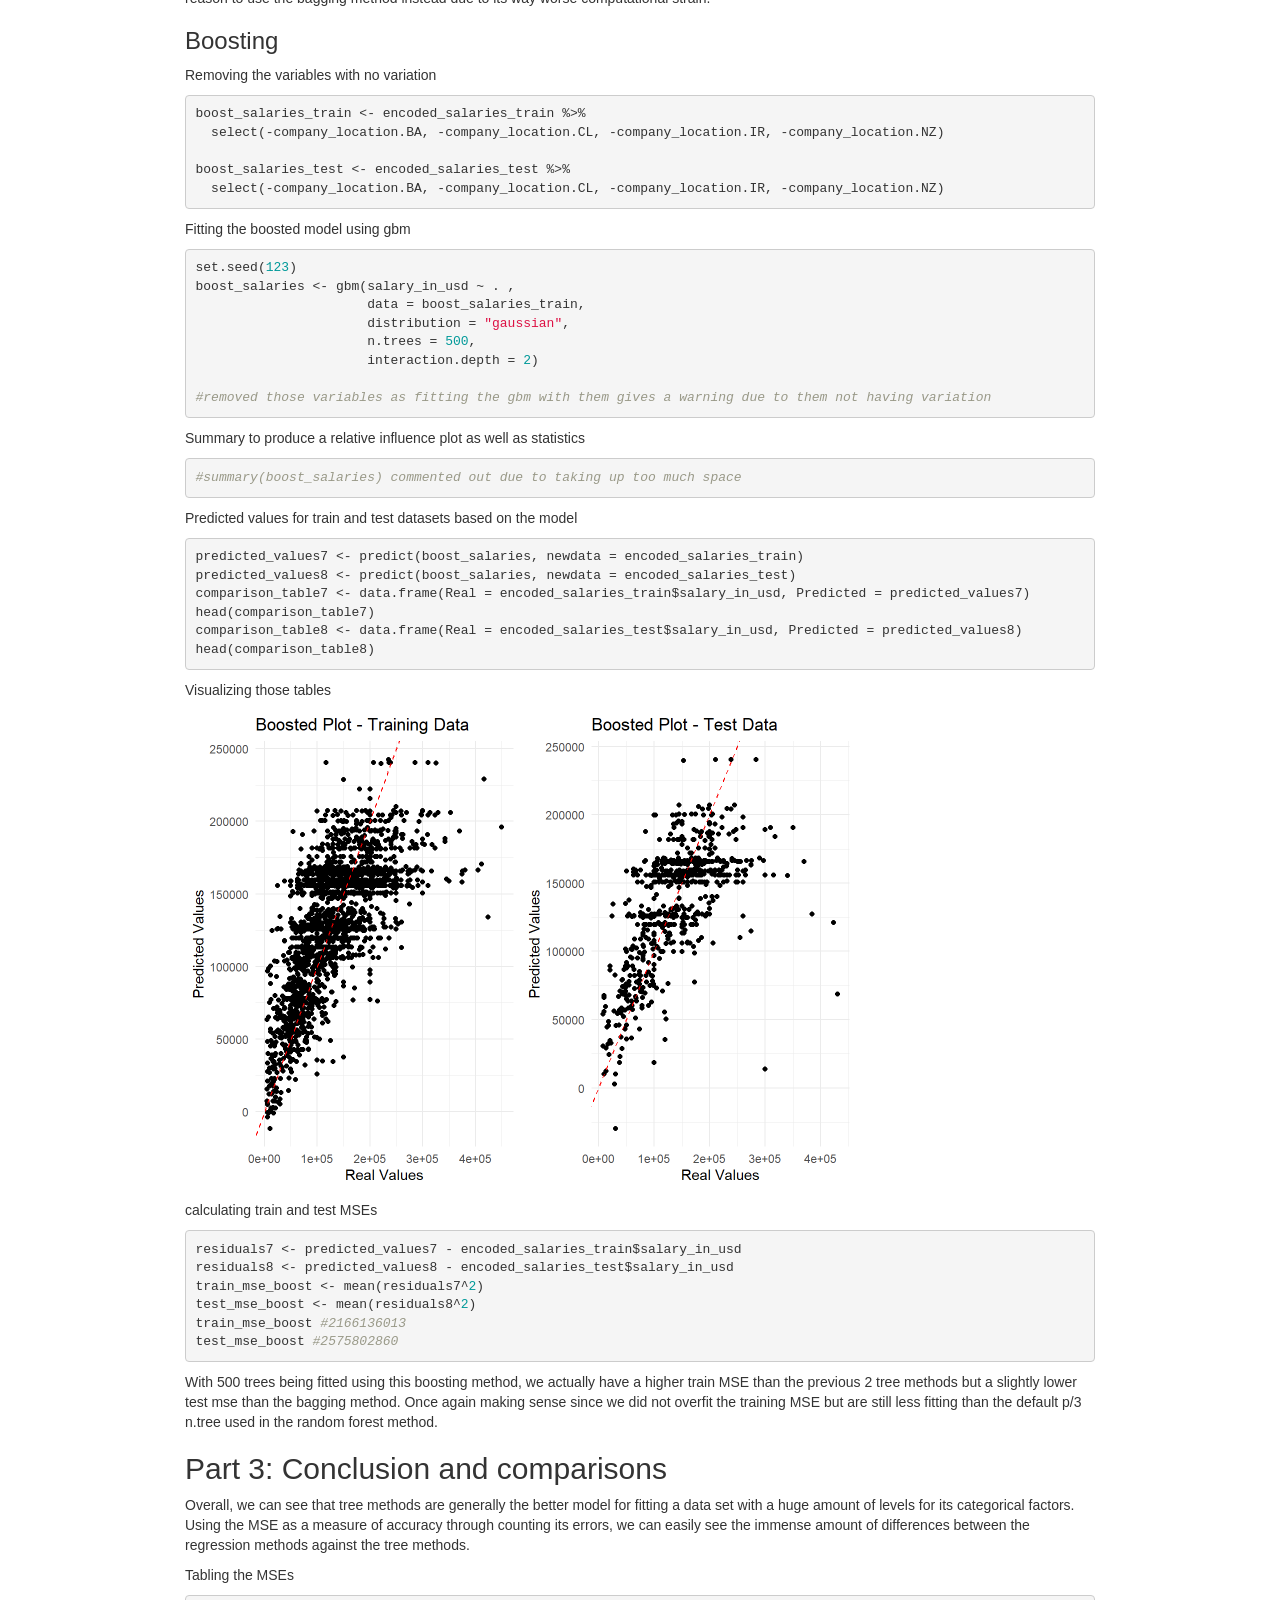
==== commit 38b884b6: "final ?" ====
--- a/main.html
+++ b/main.html
@@ -391,29 +391,9 @@
 library(gridExtra)
 library(class)
 library(FNN)
-library(tibble)
+library(tibble) 
 library(recipes)
 library(maptree)</code></pre>
-<p>PSTAT 131 helper for Cross Validation</p>
-<pre class="r"><code>do.chunk &lt;- function(chunkid, folddef, Xdat, Ydat, ...){
-# Get training index
-train = (folddef!=chunkid)
-# Get training set by the above index
-Xtr = Xdat[train,]
-# Get responses in training set
-Ytr = Ydat[train]
-# Get validation set
-Xvl = Xdat[!train,]
-# Get responses in validation set
-Yvl = Ydat[!train]
-# Predict training labels
-predYtr = knn(train=Xtr, test=Xtr, cl=Ytr, ...)
-# Predict validation labels
-predYvl = knn(train=Xtr, test=Xvl, cl=Ytr, ...)
-data.frame(fold = chunkid,
-train.error = mean(predYtr != Ytr), # Training error for each fold
-val.error = mean(predYvl != Yvl)) # Validation error for each fold
-}</code></pre>
 <div id="part-1-exploratory-data-analysis" class="section level2">
 <h2>Part 1: Exploratory Data Analysis</h2>
 <p>Loading the dataset</p>
@@ -441,7 +421,7 @@
 # finding unique values, referenced code from https://www.kaggle.com/code/abdulfaheem11/data-science-salaries-2023-analysis
 
 # output ommitted to prevent too much space being taken up
-sapply(factor_cols, function(col) unique(col))</code></pre>
+uniques &lt;- sapply(factor_cols, function(col) unique(col))</code></pre>
 <p>Changing said variables to become factors</p>
 <pre class="r"><code>salaries[, c(1, 2, 3, 4, 6, 8, 10, 11)] &lt;- lapply(factor_cols, factor)
 str(salaries)</code></pre>
@@ -463,7 +443,7 @@
 by, as the line congests further upwards towards the end.</li>
 <li>Experience level does not really show much of a trend as it goes
 towards seniority, We can tell though that EX has the highest average
-and MI has the highest peak</li>
+and MI has the highest peak.</li>
 </ul>
 <pre class="r"><code>employplot &lt;- ggplot(salaries, aes(x = employment_type, y = salary_in_usd)) +
   geom_boxplot(fill = &quot;skyblue&quot;) +
@@ -472,52 +452,36 @@
   geom_point(color = &quot;red&quot;, size = 3, shape = 19) +
   labs(x = &quot;Remote Ratio&quot;, y = &quot;Salary in USD&quot;, title = &quot;Salary vs Remote Ratio&quot;)
 grid.arrange(employplot, remoteplot, ncol = 2)</code></pre>
-<p><img src="[data-uri]